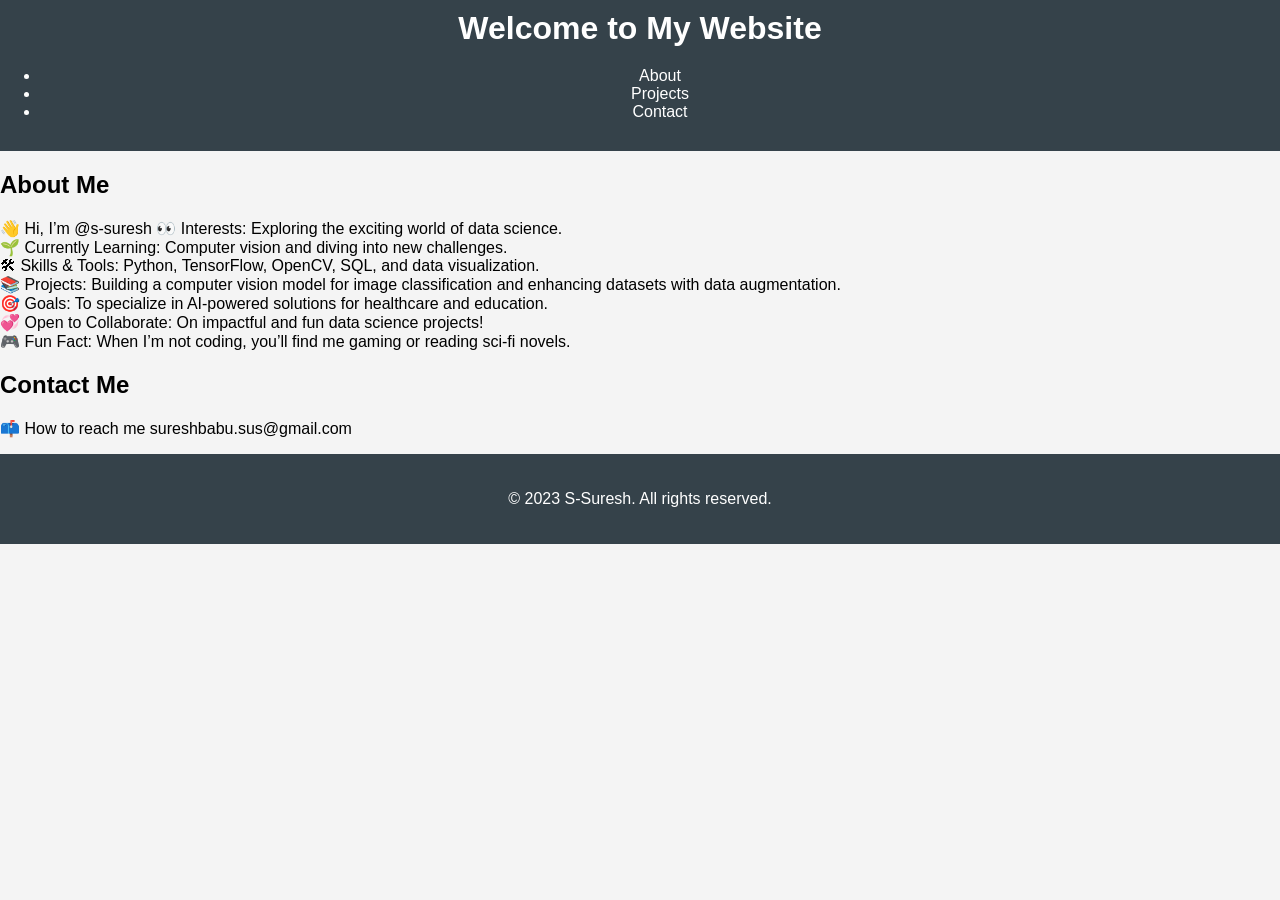
==== index.html @ d003587c "Update index.html" ====
<!DOCTYPE html>
<html lang="en">
<head>
    <meta charset="UTF-8">
    <meta name="viewport" content="width=device-width, initial-scale=1.0">
    <title>Welcome to S-Suresh's Website</title>
    <link rel="stylesheet" href="styles.css">
</head>
<body>
    <header>
        <h1>Welcome to My Website</h1>
        <nav>
            <ul>
                <li><a href="#about">About</a></li>
                <li><a href="projects.html">Projects</a></li>
                <li><a href="#contact">Contact</a></li>
            </ul>
        </nav>
    </header>
    <main>
        <section id="about">
            <h2>About Me</h2>
            <p>👋 Hi, I’m @s-suresh
👀 Interests: Exploring the exciting world of data science.<br>
🌱 Currently Learning: Computer vision and diving into new challenges.<br>
🛠 Skills & Tools: Python, TensorFlow, OpenCV, SQL, and data visualization.<br>
📚 Projects: Building a computer vision model for image classification and enhancing datasets with data augmentation.<br>
🎯 Goals: To specialize in AI-powered solutions for healthcare and education.<br>
💞️ Open to Collaborate: On impactful and fun data science projects!<br>
🎮 Fun Fact: When I’m not coding, you’ll find me gaming or reading sci-fi novels.<br>

</p>
     
       
        <section id="contact">
            <h2>Contact Me</h2>
            <p>📫 How to reach me sureshbabu.sus@gmail.com</p>
        </section>
    </main>
    <footer>
        <p>&copy; 2023 S-Suresh. All rights reserved.</p>
    </footer>
    <script src="scripts.js"></script>
</body>
</html>
---- styles.css ----
body {
    font-family: Arial, sans-serif;
    margin: 0;
    padding: 0;
    background-color: #f4f4f4;
}

header {
    background: #35424a;
    color: #ffffff;
    padding: 10px 0;
    text-align: center;
}

h1 {
    margin: 0;
}

nav {
    margin: 20px 0;
}

nav a {
    color: #ffffff;
    text-decoration: none;
    padding: 10px 15px;
}

nav a:hover {
    background: #e8491d;
}

.container {
    width: 80%;
    margin: auto;
    overflow: hidden;
}

footer {
    text-align: center;
    padding: 20px 0;
    background: #35424a;
    color: #ffffff;
    position: relative;
    bottom: 0;
    width: 100%;
}
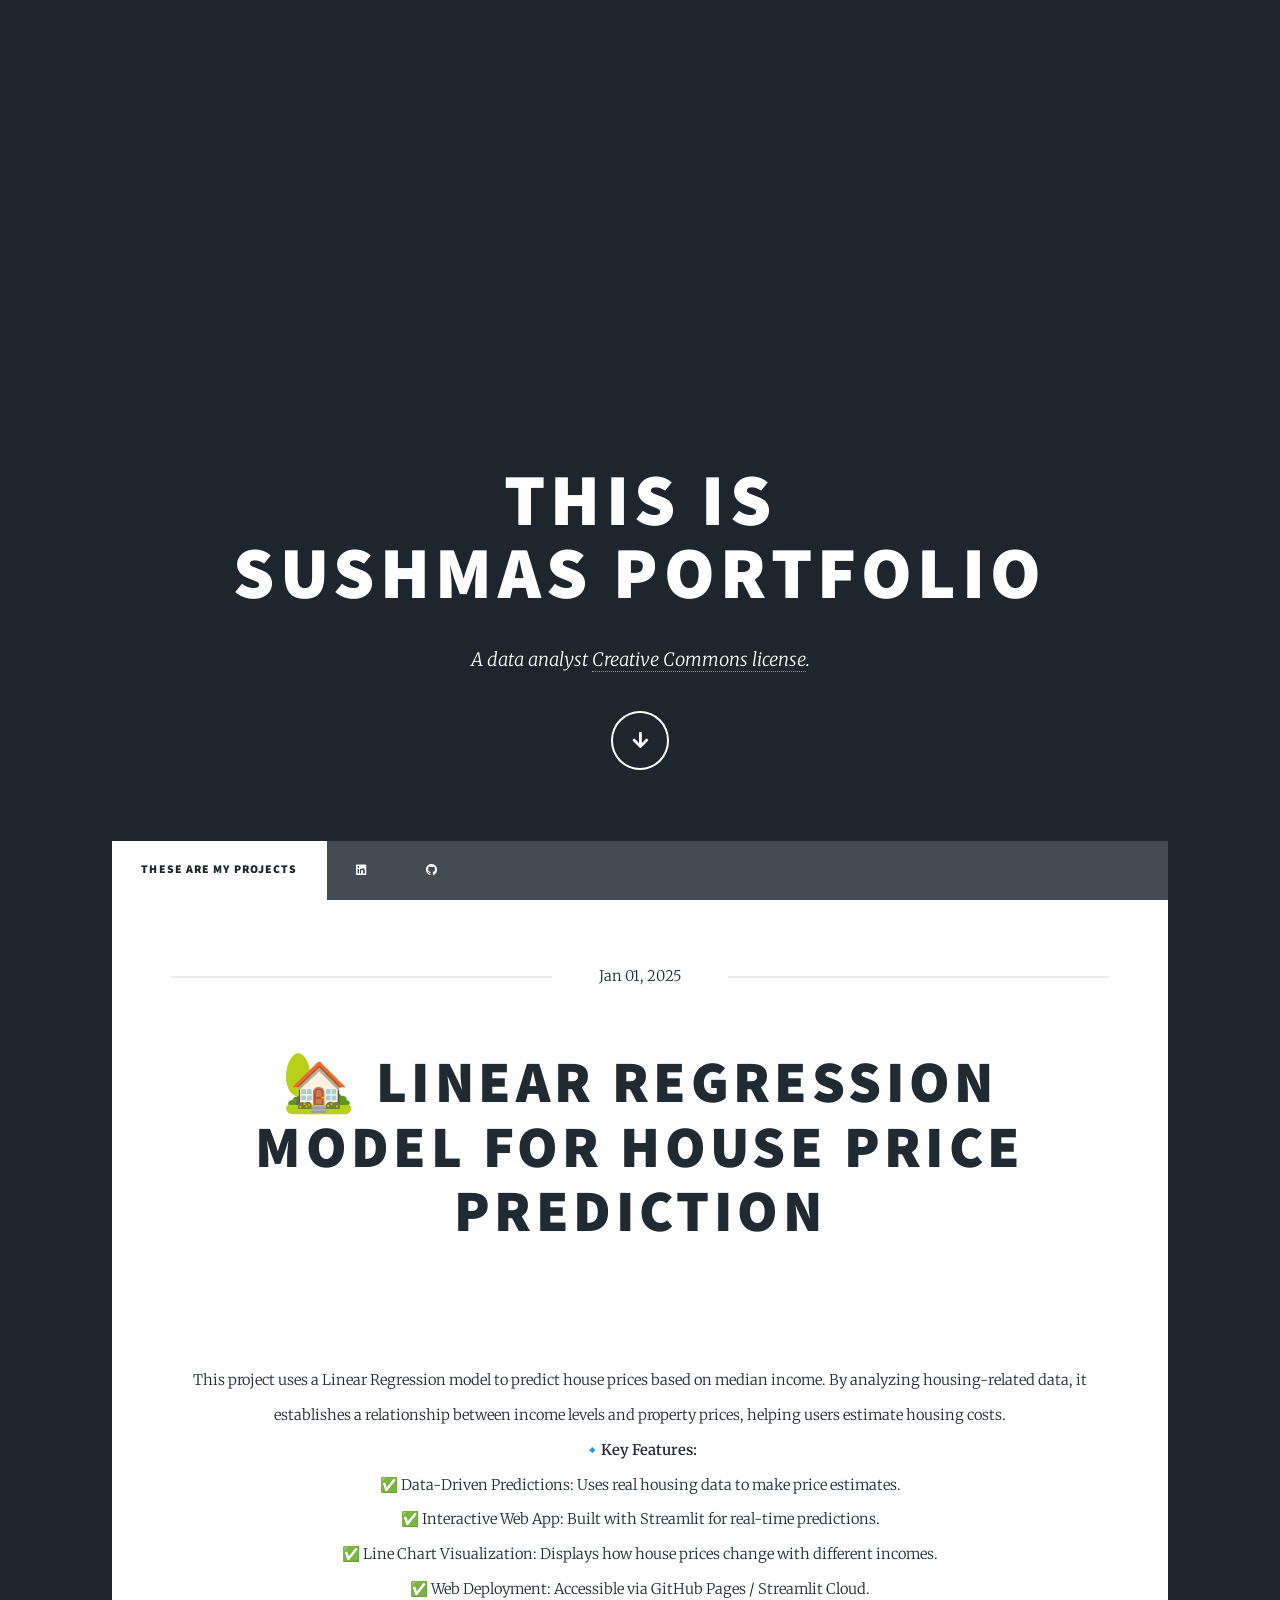
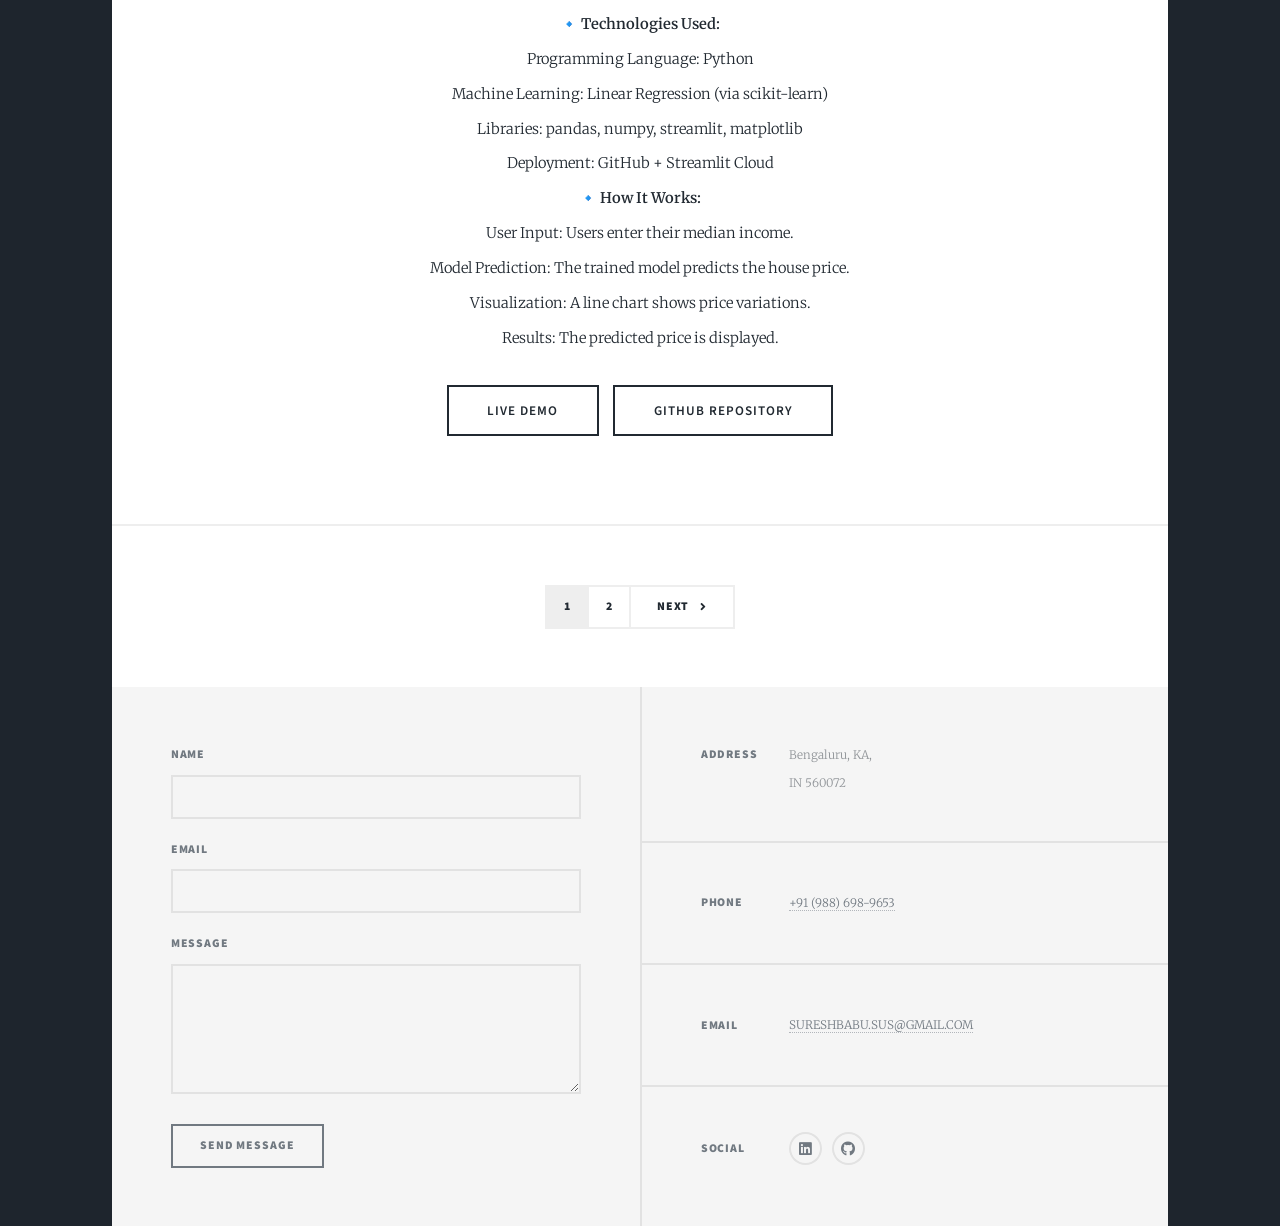
==== commit d1e94f93: "Initial commit" ====
--- a/index.html
+++ b/index.html
@@ -1,45 +1,157 @@
-<!DOCTYPE html>
-<html lang="en">
-<head>
-    <meta charset="UTF-8">
-    <meta name="viewport" content="width=device-width, initial-scale=1.0">
-    <title>Welcome to S-Suresh's Website</title>
-    <link rel="stylesheet" href="styles.css">
-</head>
-<body>
-    <header>
-        <h1>Welcome to My Website</h1>
-        <nav>
-            <ul>
-                <li><a href="#about">About</a></li>
-                <li><a href="projects.html">Projects</a></li>
-                <li><a href="#contact">Contact</a></li>
-            </ul>
-        </nav>
-    </header>
-    <main>
-        <section id="about">
-            <h2>About Me</h2>
-            <p>👋 Hi, I’m @s-suresh
-👀 Interests: Exploring the exciting world of data science.<br>
-🌱 Currently Learning: Computer vision and diving into new challenges.<br>
-🛠 Skills & Tools: Python, TensorFlow, OpenCV, SQL, and data visualization.<br>
-📚 Projects: Building a computer vision model for image classification and enhancing datasets with data augmentation.<br>
-🎯 Goals: To specialize in AI-powered solutions for healthcare and education.<br>
-💞️ Open to Collaborate: On impactful and fun data science projects!<br>
-🎮 Fun Fact: When I’m not coding, you’ll find me gaming or reading sci-fi novels.<br>
+<!DOCTYPE HTML>
 
-</p>
-     
-       
-        <section id="contact">
-            <h2>Contact Me</h2>
-            <p>📫 How to reach me sureshbabu.sus@gmail.com</p>
-        </section>
-    </main>
-    <footer>
-        <p>&copy; 2023 S-Suresh. All rights reserved.</p>
-    </footer>
-    <script src="scripts.js"></script>
-</body>
-</html>
+<html>
+	<head>
+		<title>...Sushma portfolio...</title>
+		<meta charset="utf-8" />
+		<meta name="viewport" content="width=device-width, initial-scale=1, user-scalable=no" />
+		<link rel="stylesheet" href="assets/css/main.css" />
+		<noscript><link rel="stylesheet" href="assets/css/noscript.css" /></noscript>
+	</head>
+	<body class="is-preload">
+
+		<!-- Wrapper -->
+			<div id="wrapper" class="fade-in">
+
+				<!-- Intro -->
+					<div id="intro">
+						<h1>This is<br />
+						Sushmas portfolio</h1>
+						<p>A data analyst <a href="https://creativecommons.org/licenses/by/4.0/">Creative Commons license</a>.</p>
+						<ul class="actions">
+							<li><a href="#header" class="button icon solid solo fa-arrow-down scrolly">Continue</a></li>
+						</ul>
+					</div>
+
+				<!-- Header -->
+					<header id="header">
+						<a href="index.html" class="logo">Massively</a>
+					</header>
+
+				<!-- Nav -->
+					<nav id="nav">
+						<ul class="links">
+							<li class="active"><a href="index.html">These are my projects</a></li>
+							<li><a href="https://www.linkedin.com/in/sushma-s-2a032b165/" class="icon brands alt fa-linkedin"><span class="label">LinkedIn</span></a></li>
+							<li><a href="https://github.com/s-suresh" class="icon brands alt fa-github"><span class="label">GitHub</span></a></li>
+								
+							
+						</ul>
+						<ul class="icons">
+							
+						</ul>
+					</nav>
+
+				<!-- Main -->
+					<div id="main">
+
+						<!-- Featured Post -->
+							<article class="post featured">
+								<header class="major">
+									<span class="date">Jan 01, 2025</span>
+									<h2><a href="#">🏡 Linear Regression Model for House Price Prediction<br />
+									</a></h2>
+								</header>
+								<a href="#" class="image main"><img src="images/pic01.jpg" alt="" /></a>
+								<P style="text-align: center;">This project uses a Linear Regression model to predict house prices based on median income. By analyzing housing-related data, it establishes a relationship between income levels and property prices, helping users estimate housing costs.<br />
+									<strong>🔹Key Features:</strong><br />
+									✅ Data-Driven Predictions: Uses real housing data to make price estimates.<br />
+									✅ Interactive Web App: Built with Streamlit for real-time predictions.<br />
+									✅ Line Chart Visualization: Displays how house prices change with different incomes.<br />
+									✅ Web Deployment: Accessible via GitHub Pages / Streamlit Cloud.<br />
+									<strong>🔹 Technologies Used:</strong><br />
+									Programming Language: Python<br />
+									Machine Learning: Linear Regression (via scikit-learn)<br />
+									Libraries: pandas, numpy, streamlit, matplotlib<br />
+									Deployment: GitHub + Streamlit Cloud<br />
+									<strong>🔹 How It Works:</strong><br />
+									User Input: Users enter their median income.<br />
+									Model Prediction: The trained model predicts the house price.<br />
+									Visualization: A line chart shows price variations.<br />
+									Results: The predicted price is displayed.</p>
+								<ul class="actions special">
+									<li><a href="https://s-suresh-linear-regression-app-7roxp8.streamlit.app/" class="button large"><strong>Live Demo</strong></a></li>
+									 <li><a href="https://github.com/s-suresh/Linear_regression" class="button large"><strong>GitHub Repository</strong></a></li>
+							</ul>
+							</article>
+
+						<!-- Posts -->
+							<link rel="stylesheet" href="assets/css/main.css" />
+							<noscript><link rel="stylesheet" href="assets/css/noscript.css" /></noscript>
+
+						<!-- Footer -->
+							<footer>
+								<div class="pagination">
+									<!--<a href="#" class="previous">Prev</a>-->
+									<a href="#" class="page active">1</a>
+									<a href="#" class="page">2</a>
+									
+									<a href="#" class="next">Next</a>
+								</div>
+							</footer>
+
+					</div>
+
+				<!-- Footer -->
+					<footer id="footer">
+						<section>
+							<form method="post" action="#">
+								<div class="fields">
+									<div class="field">
+										<label for="name">Name</label>
+										<input type="text" name="name" id="name" />
+									</div>
+									<div class="field">
+										<label for="email">Email</label>
+										<input type="email" name="email" id="email" />
+									</div>
+									<div class="field">
+										<label for="message">Message</label>
+										<textarea name="message" id="message" rows="3"></textarea>
+									</div>
+								</div>
+								<ul class="actions">
+									<li><input type="submit" value="Send Message" /></li>
+								</ul>
+							</form>
+						</section>
+						<section class="split contact">
+							<section class="alt">
+								<h3>Address</h3>
+								<p>Bengaluru, KA,<br />
+									IN 560072</p>
+							</section>
+							<section>
+								<h3>Phone</h3>
+								<p><a href="tel:+919886989653">+91 (988) 698-9653</a></p>
+							</section>
+							<section>
+								<h3>Email</h3>
+								<p><a href="mailto:SURESHBABU.SUS@GMAIL.COM">SURESHBABU.SUS@GMAIL.COM</a></p>
+							</section>
+							<section>
+								<h3>Social</h3>
+								<ul class="icons alt">
+									
+									<li><a href="https://www.linkedin.com/in/sushma-s-2a032b165/" class="icon brands alt fa-linkedin"><span class="label">LinkedIn</span></a></li>
+									<li><a href="https://github.com/s-suresh" class="icon brands alt fa-github"><span class="label">GitHub</span></a></li>
+								</ul>
+							</section>
+						</section>
+					</footer>
+
+				
+					
+			</div>
+
+		<!-- Scripts -->
+			<script src="assets/js/jquery.min.js" defer></script>
+			<script src="assets/js/jquery.scrollex.min.js"></script>
+			<script src="assets/js/jquery.scrolly.min.js"></script>
+			<script src="assets/js/browser.min.js"></script>
+			<script src="assets/js/breakpoints.min.js"></script>
+			<script src="assets/js/util.js"></script>
+			<script src="assets/js/main.js" defer></script>
+
+	</body>
+</html>
--- a/assets/css/main.css
+++ b/assets/css/main.css
@@ -0,0 +1,4689 @@
+@import url(fontawesome-all.min.css);
+@import url("https://fonts.googleapis.com/css?family=Merriweather:300,700,300italic,700italic|Source+Sans+Pro:900");
+
+/*
+	Massively by HTML5 UP
+	html5up.net | @ajlkn
+	Free for personal and commercial use under the CCA 3.0 license (html5up.net/license)
+*/
+
+html, body, div, span, applet, object,
+iframe, h1, h2, h3, h4, h5, h6, p, blockquote,
+pre, a, abbr, acronym, address, big, cite,
+code, del, dfn, em, img, ins, kbd, q, s, samp,
+small, strike, strong, sub, sup, tt, var, b,
+u, i, center, dl, dt, dd, ol, ul, li, fieldset,
+form, label, legend, table, caption, tbody,
+tfoot, thead, tr, th, td, article, aside,
+canvas, details, embed, figure, figcaption,
+footer, header, hgroup, menu, nav, output, ruby,
+section, summary, time, mark, audio, video {
+	margin: 0;
+	padding: 0;
+	border: 0;
+	font-size: 100%;
+	font: inherit;
+	vertical-align: baseline;}
+
+article, aside, details, figcaption, figure,
+footer, header, hgroup, menu, nav, section {
+	display: block;}
+
+body {
+	line-height: 1;
+}
+
+ol, ul {
+	list-style: none;
+}
+
+blockquote, q {
+	quotes: none;
+}
+
+	blockquote:before, blockquote:after, q:before, q:after {
+		content: '';
+		content: none;
+	}
+
+table {
+	border-collapse: collapse;
+	border-spacing: 0;
+}
+
+body {
+	-webkit-text-size-adjust: none;
+}
+
+mark {
+	background-color: transparent;
+	color: inherit;
+}
+
+input::-moz-focus-inner {
+	border: 0;
+	padding: 0;
+}
+
+input, select, textarea {
+	-moz-appearance: none;
+	-webkit-appearance: none;
+	-ms-appearance: none;
+	appearance: none;
+}
+
+/* Basic */
+
+	@-ms-viewport {
+		width: device-width;
+	}
+
+	body {
+		-ms-overflow-style: scrollbar;
+	}
+
+	@media screen and (max-width: 480px) {
+
+		html, body {
+			min-width: 320px;
+		}
+
+	}
+
+	html {
+		box-sizing: border-box;
+	}
+
+	*, *:before, *:after {
+		box-sizing: inherit;
+	}
+
+	body {
+		background-color: #1e252d;
+	}
+
+		body.is-preload *, body.is-preload *:before, body.is-preload *:after {
+			-moz-animation: none !important;
+			-webkit-animation: none !important;
+			-ms-animation: none !important;
+			animation: none !important;
+			-moz-transition: none !important;
+			-webkit-transition: none !important;
+			-ms-transition: none !important;
+			transition: none !important;
+		}
+
+/* Type */
+
+	html {
+		font-size: 16pt;
+	}
+
+		@media screen and (max-width: 1680px) {
+
+			html {
+				font-size: 12pt;
+			}
+
+		}
+
+		@media screen and (max-width: 1280px) {
+
+			html {
+				font-size: 11pt;
+			}
+
+		}
+
+		@media screen and (max-width: 360px) {
+
+			html {
+				font-size: 10pt;
+			}
+
+		}
+
+	body {
+		color: #212931;
+	}
+
+	body, input, select, textarea {
+		font-family: "Merriweather", Georgia, serif;
+		font-weight: 300;
+		font-size: 1rem;
+		line-height: 2.375;
+	}
+
+	a {
+		-moz-transition: color 0.2s ease-in-out, background-color 0.2s ease-in-out, border-color 0.2s ease-in-out, box-shadow 0.2s ease-in-out;
+		-webkit-transition: color 0.2s ease-in-out, background-color 0.2s ease-in-out, border-color 0.2s ease-in-out, box-shadow 0.2s ease-in-out;
+		-ms-transition: color 0.2s ease-in-out, background-color 0.2s ease-in-out, border-color 0.2s ease-in-out, box-shadow 0.2s ease-in-out;
+		transition: color 0.2s ease-in-out, background-color 0.2s ease-in-out, border-color 0.2s ease-in-out, box-shadow 0.2s ease-in-out;
+		border-bottom: dotted 1px;
+		text-decoration: none;
+	}
+
+		a:hover {
+			border-bottom-color: transparent;
+		}
+
+	strong, b {
+		font-weight: 600;
+	}
+
+	em, i {
+		font-style: italic;
+	}
+
+	p {
+		text-align: justify;
+		margin: 0 0 2rem 0;
+	}
+
+	h1, h2, h3, h4, h5, h6 {
+		font-family: "Source Sans Pro", Helvetica, sans-serif;
+		font-weight: 900;
+		line-height: 1.5;
+		letter-spacing: 0.075em;
+		text-transform: uppercase;
+		margin: 0 0 1rem 0;
+	}
+
+		h1 a, h2 a, h3 a, h4 a, h5 a, h6 a {
+			border-bottom: 0;
+			color: inherit;
+			text-decoration: none;
+		}
+
+	h1 {
+		font-size: 4rem;
+		line-height: 1.1;
+		margin: 0 0 2rem 0;
+	}
+
+	h2 {
+		font-size: 1.75rem;
+		line-height: 1.3;
+		margin: 0 0 1.5rem 0;
+	}
+
+	h3 {
+		font-size: 1.25rem;
+		margin: 0 0 1.5rem 0;
+	}
+
+	h4 {
+		font-size: 1rem;
+	}
+
+	h5 {
+		font-size: 0.9rem;
+	}
+
+	h6 {
+		font-size: 0.8rem;
+	}
+
+	sub {
+		font-size: 0.8rem;
+		position: relative;
+		top: 0.5rem;
+	}
+
+	sup {
+		font-size: 0.8rem;
+		position: relative;
+		top: -0.5rem;
+	}
+
+	blockquote {
+		border-left: solid 4px;
+		font-style: italic;
+		margin: 0 0 2rem 0;
+		padding: 0.5rem 0 0.5rem 2rem;
+	}
+
+	code {
+		border: solid 2px;
+		font-family: "Courier New", monospace;
+		font-size: 0.9rem;
+		margin: 0 0.25rem;
+		padding: 0.25rem 0.65rem;
+	}
+
+	pre {
+		-webkit-overflow-scrolling: touch;
+		font-family: "Courier New", monospace;
+		font-size: 0.9rem;
+		margin: 0 0 2rem 0;
+	}
+
+		pre code {
+			display: block;
+			line-height: 1.75;
+			padding: 1rem 1.5rem;
+			overflow-x: auto;
+		}
+
+	hr {
+		border: 0;
+		border-bottom: solid 2px;
+		margin: 3rem 0;
+	}
+
+		hr.major {
+			margin: 5rem 0;
+		}
+
+	.align-left {
+		text-align: left;
+	}
+
+	.align-center {
+		text-align: center;
+	}
+
+	.align-right {
+		text-align: right;
+	}
+
+	input, select, textarea {
+		color: #212931;
+	}
+
+	a {
+		color: #212931;
+		border-bottom-color: rgba(33, 41, 49, 0.5);
+	}
+
+		a:hover {
+			border-bottom-color: transparent;
+			color: #18bfef !important;
+		}
+
+	strong, b {
+		color: #212931;
+	}
+
+	h1, h2, h3, h4, h5, h6 {
+		color: #212931;
+	}
+
+	blockquote {
+		border-left-color: #eeeeee;
+	}
+
+	code {
+		background: rgba(220, 220, 220, 0.25);
+		border-color: #eeeeee;
+	}
+
+	hr {
+		border-bottom-color: #eeeeee;
+	}
+
+/* Row */
+
+	.row {
+		display: flex;
+		flex-wrap: wrap;
+		box-sizing: border-box;
+		align-items: stretch;
+	}
+
+		.row > * {
+			box-sizing: border-box;
+		}
+
+		.row.gtr-uniform > * > :last-child {
+			margin-bottom: 0;
+		}
+
+		.row.aln-left {
+			justify-content: flex-start;
+		}
+
+		.row.aln-center {
+			justify-content: center;
+		}
+
+		.row.aln-right {
+			justify-content: flex-end;
+		}
+
+		.row.aln-top {
+			align-items: flex-start;
+		}
+
+		.row.aln-middle {
+			align-items: center;
+		}
+
+		.row.aln-bottom {
+			align-items: flex-end;
+		}
+
+		.row > .imp {
+			order: -1;
+		}
+
+		.row > .col-1 {
+			width: 8.33333%;
+		}
+
+		.row > .off-1 {
+			margin-left: 8.33333%;
+		}
+
+		.row > .col-2 {
+			width: 16.66667%;
+		}
+
+		.row > .off-2 {
+			margin-left: 16.66667%;
+		}
+
+		.row > .col-3 {
+			width: 25%;
+		}
+
+		.row > .off-3 {
+			margin-left: 25%;
+		}
+
+		.row > .col-4 {
+			width: 33.33333%;
+		}
+
+		.row > .off-4 {
+			margin-left: 33.33333%;
+		}
+
+		.row > .col-5 {
+			width: 41.66667%;
+		}
+
+		.row > .off-5 {
+			margin-left: 41.66667%;
+		}
+
+		.row > .col-6 {
+			width: 50%;
+		}
+
+		.row > .off-6 {
+			margin-left: 50%;
+		}
+
+		.row > .col-7 {
+			width: 58.33333%;
+		}
+
+		.row > .off-7 {
+			margin-left: 58.33333%;
+		}
+
+		.row > .col-8 {
+			width: 66.66667%;
+		}
+
+		.row > .off-8 {
+			margin-left: 66.66667%;
+		}
+
+		.row > .col-9 {
+			width: 75%;
+		}
+
+		.row > .off-9 {
+			margin-left: 75%;
+		}
+
+		.row > .col-10 {
+			width: 83.33333%;
+		}
+
+		.row > .off-10 {
+			margin-left: 83.33333%;
+		}
+
+		.row > .col-11 {
+			width: 91.66667%;
+		}
+
+		.row > .off-11 {
+			margin-left: 91.66667%;
+		}
+
+		.row > .col-12 {
+			width: 100%;
+		}
+
+		.row > .off-12 {
+			margin-left: 100%;
+		}
+
+		.row.gtr-0 {
+			margin-top: 0;
+			margin-left: 0rem;
+		}
+
+			.row.gtr-0 > * {
+				padding: 0 0 0 0rem;
+			}
+
+			.row.gtr-0.gtr-uniform {
+				margin-top: 0rem;
+			}
+
+				.row.gtr-0.gtr-uniform > * {
+					padding-top: 0rem;
+				}
+
+		.row.gtr-25 {
+			margin-top: 0;
+			margin-left: -0.375rem;
+		}
+
+			.row.gtr-25 > * {
+				padding: 0 0 0 0.375rem;
+			}
+
+			.row.gtr-25.gtr-uniform {
+				margin-top: -0.375rem;
+			}
+
+				.row.gtr-25.gtr-uniform > * {
+					padding-top: 0.375rem;
+				}
+
+		.row.gtr-50 {
+			margin-top: 0;
+			margin-left: -0.75rem;
+		}
+
+			.row.gtr-50 > * {
+				padding: 0 0 0 0.75rem;
+			}
+
+			.row.gtr-50.gtr-uniform {
+				margin-top: -0.75rem;
+			}
+
+				.row.gtr-50.gtr-uniform > * {
+					padding-top: 0.75rem;
+				}
+
+		.row {
+			margin-top: 0;
+			margin-left: -1.5rem;
+		}
+
+			.row > * {
+				padding: 0 0 0 1.5rem;
+			}
+
+			.row.gtr-uniform {
+				margin-top: -1.5rem;
+			}
+
+				.row.gtr-uniform > * {
+					padding-top: 1.5rem;
+				}
+
+		.row.gtr-150 {
+			margin-top: 0;
+			margin-left: -2.25rem;
+		}
+
+			.row.gtr-150 > * {
+				padding: 0 0 0 2.25rem;
+			}
+
+			.row.gtr-150.gtr-uniform {
+				margin-top: -2.25rem;
+			}
+
+				.row.gtr-150.gtr-uniform > * {
+					padding-top: 2.25rem;
+				}
+
+		.row.gtr-200 {
+			margin-top: 0;
+			margin-left: -3rem;
+		}
+
+			.row.gtr-200 > * {
+				padding: 0 0 0 3rem;
+			}
+
+			.row.gtr-200.gtr-uniform {
+				margin-top: -3rem;
+			}
+
+				.row.gtr-200.gtr-uniform > * {
+					padding-top: 3rem;
+				}
+
+		@media screen and (max-width: 1680px) {
+
+			.row {
+				display: flex;
+				flex-wrap: wrap;
+				box-sizing: border-box;
+				align-items: stretch;
+			}
+
+				.row > * {
+					box-sizing: border-box;
+				}
+
+				.row.gtr-uniform > * > :last-child {
+					margin-bottom: 0;
+				}
+
+				.row.aln-left {
+					justify-content: flex-start;
+				}
+
+				.row.aln-center {
+					justify-content: center;
+				}
+
+				.row.aln-right {
+					justify-content: flex-end;
+				}
+
+				.row.aln-top {
+					align-items: flex-start;
+				}
+
+				.row.aln-middle {
+					align-items: center;
+				}
+
+				.row.aln-bottom {
+					align-items: flex-end;
+				}
+
+				.row > .imp-xlarge {
+					order: -1;
+				}
+
+				.row > .col-1-xlarge {
+					width: 8.33333%;
+				}
+
+				.row > .off-1-xlarge {
+					margin-left: 8.33333%;
+				}
+
+				.row > .col-2-xlarge {
+					width: 16.66667%;
+				}
+
+				.row > .off-2-xlarge {
+					margin-left: 16.66667%;
+				}
+
+				.row > .col-3-xlarge {
+					width: 25%;
+				}
+
+				.row > .off-3-xlarge {
+					margin-left: 25%;
+				}
+
+				.row > .col-4-xlarge {
+					width: 33.33333%;
+				}
+
+				.row > .off-4-xlarge {
+					margin-left: 33.33333%;
+				}
+
+				.row > .col-5-xlarge {
+					width: 41.66667%;
+				}
+
+				.row > .off-5-xlarge {
+					margin-left: 41.66667%;
+				}
+
+				.row > .col-6-xlarge {
+					width: 50%;
+				}
+
+				.row > .off-6-xlarge {
+					margin-left: 50%;
+				}
+
+				.row > .col-7-xlarge {
+					width: 58.33333%;
+				}
+
+				.row > .off-7-xlarge {
+					margin-left: 58.33333%;
+				}
+
+				.row > .col-8-xlarge {
+					width: 66.66667%;
+				}
+
+				.row > .off-8-xlarge {
+					margin-left: 66.66667%;
+				}
+
+				.row > .col-9-xlarge {
+					width: 75%;
+				}
+
+				.row > .off-9-xlarge {
+					margin-left: 75%;
+				}
+
+				.row > .col-10-xlarge {
+					width: 83.33333%;
+				}
+
+				.row > .off-10-xlarge {
+					margin-left: 83.33333%;
+				}
+
+				.row > .col-11-xlarge {
+					width: 91.66667%;
+				}
+
+				.row > .off-11-xlarge {
+					margin-left: 91.66667%;
+				}
+
+				.row > .col-12-xlarge {
+					width: 100%;
+				}
+
+				.row > .off-12-xlarge {
+					margin-left: 100%;
+				}
+
+				.row.gtr-0 {
+					margin-top: 0;
+					margin-left: 0rem;
+				}
+
+					.row.gtr-0 > * {
+						padding: 0 0 0 0rem;
+					}
+
+					.row.gtr-0.gtr-uniform {
+						margin-top: 0rem;
+					}
+
+						.row.gtr-0.gtr-uniform > * {
+							padding-top: 0rem;
+						}
+
+				.row.gtr-25 {
+					margin-top: 0;
+					margin-left: -0.375rem;
+				}
+
+					.row.gtr-25 > * {
+						padding: 0 0 0 0.375rem;
+					}
+
+					.row.gtr-25.gtr-uniform {
+						margin-top: -0.375rem;
+					}
+
+						.row.gtr-25.gtr-uniform > * {
+							padding-top: 0.375rem;
+						}
+
+				.row.gtr-50 {
+					margin-top: 0;
+					margin-left: -0.75rem;
+				}
+
+					.row.gtr-50 > * {
+						padding: 0 0 0 0.75rem;
+					}
+
+					.row.gtr-50.gtr-uniform {
+						margin-top: -0.75rem;
+					}
+
+						.row.gtr-50.gtr-uniform > * {
+							padding-top: 0.75rem;
+						}
+
+				.row {
+					margin-top: 0;
+					margin-left: -1.5rem;
+				}
+
+					.row > * {
+						padding: 0 0 0 1.5rem;
+					}
+
+					.row.gtr-uniform {
+						margin-top: -1.5rem;
+					}
+
+						.row.gtr-uniform > * {
+							padding-top: 1.5rem;
+						}
+
+				.row.gtr-150 {
+					margin-top: 0;
+					margin-left: -2.25rem;
+				}
+
+					.row.gtr-150 > * {
+						padding: 0 0 0 2.25rem;
+					}
+
+					.row.gtr-150.gtr-uniform {
+						margin-top: -2.25rem;
+					}
+
+						.row.gtr-150.gtr-uniform > * {
+							padding-top: 2.25rem;
+						}
+
+				.row.gtr-200 {
+					margin-top: 0;
+					margin-left: -3rem;
+				}
+
+					.row.gtr-200 > * {
+						padding: 0 0 0 3rem;
+					}
+
+					.row.gtr-200.gtr-uniform {
+						margin-top: -3rem;
+					}
+
+						.row.gtr-200.gtr-uniform > * {
+							padding-top: 3rem;
+						}
+
+		}
+
+		@media screen and (max-width: 1280px) {
+
+			.row {
+				display: flex;
+				flex-wrap: wrap;
+				box-sizing: border-box;
+				align-items: stretch;
+			}
+
+				.row > * {
+					box-sizing: border-box;
+				}
+
+				.row.gtr-uniform > * > :last-child {
+					margin-bottom: 0;
+				}
+
+				.row.aln-left {
+					justify-content: flex-start;
+				}
+
+				.row.aln-center {
+					justify-content: center;
+				}
+
+				.row.aln-right {
+					justify-content: flex-end;
+				}
+
+				.row.aln-top {
+					align-items: flex-start;
+				}
+
+				.row.aln-middle {
+					align-items: center;
+				}
+
+				.row.aln-bottom {
+					align-items: flex-end;
+				}
+
+				.row > .imp-large {
+					order: -1;
+				}
+
+				.row > .col-1-large {
+					width: 8.33333%;
+				}
+
+				.row > .off-1-large {
+					margin-left: 8.33333%;
+				}
+
+				.row > .col-2-large {
+					width: 16.66667%;
+				}
+
+				.row > .off-2-large {
+					margin-left: 16.66667%;
+				}
+
+				.row > .col-3-large {
+					width: 25%;
+				}
+
+				.row > .off-3-large {
+					margin-left: 25%;
+				}
+
+				.row > .col-4-large {
+					width: 33.33333%;
+				}
+
+				.row > .off-4-large {
+					margin-left: 33.33333%;
+				}
+
+				.row > .col-5-large {
+					width: 41.66667%;
+				}
+
+				.row > .off-5-large {
+					margin-left: 41.66667%;
+				}
+
+				.row > .col-6-large {
+					width: 50%;
+				}
+
+				.row > .off-6-large {
+					margin-left: 50%;
+				}
+
+				.row > .col-7-large {
+					width: 58.33333%;
+				}
+
+				.row > .off-7-large {
+					margin-left: 58.33333%;
+				}
+
+				.row > .col-8-large {
+					width: 66.66667%;
+				}
+
+				.row > .off-8-large {
+					margin-left: 66.66667%;
+				}
+
+				.row > .col-9-large {
+					width: 75%;
+				}
+
+				.row > .off-9-large {
+					margin-left: 75%;
+				}
+
+				.row > .col-10-large {
+					width: 83.33333%;
+				}
+
+				.row > .off-10-large {
+					margin-left: 83.33333%;
+				}
+
+				.row > .col-11-large {
+					width: 91.66667%;
+				}
+
+				.row > .off-11-large {
+					margin-left: 91.66667%;
+				}
+
+				.row > .col-12-large {
+					width: 100%;
+				}
+
+				.row > .off-12-large {
+					margin-left: 100%;
+				}
+
+				.row.gtr-0 {
+					margin-top: 0;
+					margin-left: 0rem;
+				}
+
+					.row.gtr-0 > * {
+						padding: 0 0 0 0rem;
+					}
+
+					.row.gtr-0.gtr-uniform {
+						margin-top: 0rem;
+					}
+
+						.row.gtr-0.gtr-uniform > * {
+							padding-top: 0rem;
+						}
+
+				.row.gtr-25 {
+					margin-top: 0;
+					margin-left: -0.375rem;
+				}
+
+					.row.gtr-25 > * {
+						padding: 0 0 0 0.375rem;
+					}
+
+					.row.gtr-25.gtr-uniform {
+						margin-top: -0.375rem;
+					}
+
+						.row.gtr-25.gtr-uniform > * {
+							padding-top: 0.375rem;
+						}
+
+				.row.gtr-50 {
+					margin-top: 0;
+					margin-left: -0.75rem;
+				}
+
+					.row.gtr-50 > * {
+						padding: 0 0 0 0.75rem;
+					}
+
+					.row.gtr-50.gtr-uniform {
+						margin-top: -0.75rem;
+					}
+
+						.row.gtr-50.gtr-uniform > * {
+							padding-top: 0.75rem;
+						}
+
+				.row {
+					margin-top: 0;
+					margin-left: -1.5rem;
+				}
+
+					.row > * {
+						padding: 0 0 0 1.5rem;
+					}
+
+					.row.gtr-uniform {
+						margin-top: -1.5rem;
+					}
+
+						.row.gtr-uniform > * {
+							padding-top: 1.5rem;
+						}
+
+				.row.gtr-150 {
+					margin-top: 0;
+					margin-left: -2.25rem;
+				}
+
+					.row.gtr-150 > * {
+						padding: 0 0 0 2.25rem;
+					}
+
+					.row.gtr-150.gtr-uniform {
+						margin-top: -2.25rem;
+					}
+
+						.row.gtr-150.gtr-uniform > * {
+							padding-top: 2.25rem;
+						}
+
+				.row.gtr-200 {
+					margin-top: 0;
+					margin-left: -3rem;
+				}
+
+					.row.gtr-200 > * {
+						padding: 0 0 0 3rem;
+					}
+
+					.row.gtr-200.gtr-uniform {
+						margin-top: -3rem;
+					}
+
+						.row.gtr-200.gtr-uniform > * {
+							padding-top: 3rem;
+						}
+
+		}
+
+		@media screen and (max-width: 980px) {
+
+			.row {
+				display: flex;
+				flex-wrap: wrap;
+				box-sizing: border-box;
+				align-items: stretch;
+			}
+
+				.row > * {
+					box-sizing: border-box;
+				}
+
+				.row.gtr-uniform > * > :last-child {
+					margin-bottom: 0;
+				}
+
+				.row.aln-left {
+					justify-content: flex-start;
+				}
+
+				.row.aln-center {
+					justify-content: center;
+				}
+
+				.row.aln-right {
+					justify-content: flex-end;
+				}
+
+				.row.aln-top {
+					align-items: flex-start;
+				}
+
+				.row.aln-middle {
+					align-items: center;
+				}
+
+				.row.aln-bottom {
+					align-items: flex-end;
+				}
+
+				.row > .imp-medium {
+					order: -1;
+				}
+
+				.row > .col-1-medium {
+					width: 8.33333%;
+				}
+
+				.row > .off-1-medium {
+					margin-left: 8.33333%;
+				}
+
+				.row > .col-2-medium {
+					width: 16.66667%;
+				}
+
+				.row > .off-2-medium {
+					margin-left: 16.66667%;
+				}
+
+				.row > .col-3-medium {
+					width: 25%;
+				}
+
+				.row > .off-3-medium {
+					margin-left: 25%;
+				}
+
+				.row > .col-4-medium {
+					width: 33.33333%;
+				}
+
+				.row > .off-4-medium {
+					margin-left: 33.33333%;
+				}
+
+				.row > .col-5-medium {
+					width: 41.66667%;
+				}
+
+				.row > .off-5-medium {
+					margin-left: 41.66667%;
+				}
+
+				.row > .col-6-medium {
+					width: 50%;
+				}
+
+				.row > .off-6-medium {
+					margin-left: 50%;
+				}
+
+				.row > .col-7-medium {
+					width: 58.33333%;
+				}
+
+				.row > .off-7-medium {
+					margin-left: 58.33333%;
+				}
+
+				.row > .col-8-medium {
+					width: 66.66667%;
+				}
+
+				.row > .off-8-medium {
+					margin-left: 66.66667%;
+				}
+
+				.row > .col-9-medium {
+					width: 75%;
+				}
+
+				.row > .off-9-medium {
+					margin-left: 75%;
+				}
+
+				.row > .col-10-medium {
+					width: 83.33333%;
+				}
+
+				.row > .off-10-medium {
+					margin-left: 83.33333%;
+				}
+
+				.row > .col-11-medium {
+					width: 91.66667%;
+				}
+
+				.row > .off-11-medium {
+					margin-left: 91.66667%;
+				}
+
+				.row > .col-12-medium {
+					width: 100%;
+				}
+
+				.row > .off-12-medium {
+					margin-left: 100%;
+				}
+
+				.row.gtr-0 {
+					margin-top: 0;
+					margin-left: 0rem;
+				}
+
+					.row.gtr-0 > * {
+						padding: 0 0 0 0rem;
+					}
+
+					.row.gtr-0.gtr-uniform {
+						margin-top: 0rem;
+					}
+
+						.row.gtr-0.gtr-uniform > * {
+							padding-top: 0rem;
+						}
+
+				.row.gtr-25 {
+					margin-top: 0;
+					margin-left: -0.375rem;
+				}
+
+					.row.gtr-25 > * {
+						padding: 0 0 0 0.375rem;
+					}
+
+					.row.gtr-25.gtr-uniform {
+						margin-top: -0.375rem;
+					}
+
+						.row.gtr-25.gtr-uniform > * {
+							padding-top: 0.375rem;
+						}
+
+				.row.gtr-50 {
+					margin-top: 0;
+					margin-left: -0.75rem;
+				}
+
+					.row.gtr-50 > * {
+						padding: 0 0 0 0.75rem;
+					}
+
+					.row.gtr-50.gtr-uniform {
+						margin-top: -0.75rem;
+					}
+
+						.row.gtr-50.gtr-uniform > * {
+							padding-top: 0.75rem;
+						}
+
+				.row {
+					margin-top: 0;
+					margin-left: -1.5rem;
+				}
+
+					.row > * {
+						padding: 0 0 0 1.5rem;
+					}
+
+					.row.gtr-uniform {
+						margin-top: -1.5rem;
+					}
+
+						.row.gtr-uniform > * {
+							padding-top: 1.5rem;
+						}
+
+				.row.gtr-150 {
+					margin-top: 0;
+					margin-left: -2.25rem;
+				}
+
+					.row.gtr-150 > * {
+						padding: 0 0 0 2.25rem;
+					}
+
+					.row.gtr-150.gtr-uniform {
+						margin-top: -2.25rem;
+					}
+
+						.row.gtr-150.gtr-uniform > * {
+							padding-top: 2.25rem;
+						}
+
+				.row.gtr-200 {
+					margin-top: 0;
+					margin-left: -3rem;
+				}
+
+					.row.gtr-200 > * {
+						padding: 0 0 0 3rem;
+					}
+
+					.row.gtr-200.gtr-uniform {
+						margin-top: -3rem;
+					}
+
+						.row.gtr-200.gtr-uniform > * {
+							padding-top: 3rem;
+						}
+
+		}
+
+		@media screen and (max-width: 736px) {
+
+			.row {
+				display: flex;
+				flex-wrap: wrap;
+				box-sizing: border-box;
+				align-items: stretch;
+			}
+
+				.row > * {
+					box-sizing: border-box;
+				}
+
+				.row.gtr-uniform > * > :last-child {
+					margin-bottom: 0;
+				}
+
+				.row.aln-left {
+					justify-content: flex-start;
+				}
+
+				.row.aln-center {
+					justify-content: center;
+				}
+
+				.row.aln-right {
+					justify-content: flex-end;
+				}
+
+				.row.aln-top {
+					align-items: flex-start;
+				}
+
+				.row.aln-middle {
+					align-items: center;
+				}
+
+				.row.aln-bottom {
+					align-items: flex-end;
+				}
+
+				.row > .imp-small {
+					order: -1;
+				}
+
+				.row > .col-1-small {
+					width: 8.33333%;
+				}
+
+				.row > .off-1-small {
+					margin-left: 8.33333%;
+				}
+
+				.row > .col-2-small {
+					width: 16.66667%;
+				}
+
+				.row > .off-2-small {
+					margin-left: 16.66667%;
+				}
+
+				.row > .col-3-small {
+					width: 25%;
+				}
+
+				.row > .off-3-small {
+					margin-left: 25%;
+				}
+
+				.row > .col-4-small {
+					width: 33.33333%;
+				}
+
+				.row > .off-4-small {
+					margin-left: 33.33333%;
+				}
+
+				.row > .col-5-small {
+					width: 41.66667%;
+				}
+
+				.row > .off-5-small {
+					margin-left: 41.66667%;
+				}
+
+				.row > .col-6-small {
+					width: 50%;
+				}
+
+				.row > .off-6-small {
+					margin-left: 50%;
+				}
+
+				.row > .col-7-small {
+					width: 58.33333%;
+				}
+
+				.row > .off-7-small {
+					margin-left: 58.33333%;
+				}
+
+				.row > .col-8-small {
+					width: 66.66667%;
+				}
+
+				.row > .off-8-small {
+					margin-left: 66.66667%;
+				}
+
+				.row > .col-9-small {
+					width: 75%;
+				}
+
+				.row > .off-9-small {
+					margin-left: 75%;
+				}
+
+				.row > .col-10-small {
+					width: 83.33333%;
+				}
+
+				.row > .off-10-small {
+					margin-left: 83.33333%;
+				}
+
+				.row > .col-11-small {
+					width: 91.66667%;
+				}
+
+				.row > .off-11-small {
+					margin-left: 91.66667%;
+				}
+
+				.row > .col-12-small {
+					width: 100%;
+				}
+
+				.row > .off-12-small {
+					margin-left: 100%;
+				}
+
+				.row.gtr-0 {
+					margin-top: 0;
+					margin-left: 0rem;
+				}
+
+					.row.gtr-0 > * {
+						padding: 0 0 0 0rem;
+					}
+
+					.row.gtr-0.gtr-uniform {
+						margin-top: 0rem;
+					}
+
+						.row.gtr-0.gtr-uniform > * {
+							padding-top: 0rem;
+						}
+
+				.row.gtr-25 {
+					margin-top: 0;
+					margin-left: -0.375rem;
+				}
+
+					.row.gtr-25 > * {
+						padding: 0 0 0 0.375rem;
+					}
+
+					.row.gtr-25.gtr-uniform {
+						margin-top: -0.375rem;
+					}
+
+						.row.gtr-25.gtr-uniform > * {
+							padding-top: 0.375rem;
+						}
+
+				.row.gtr-50 {
+					margin-top: 0;
+					margin-left: -0.75rem;
+				}
+
+					.row.gtr-50 > * {
+						padding: 0 0 0 0.75rem;
+					}
+
+					.row.gtr-50.gtr-uniform {
+						margin-top: -0.75rem;
+					}
+
+						.row.gtr-50.gtr-uniform > * {
+							padding-top: 0.75rem;
+						}
+
+				.row {
+					margin-top: 0;
+					margin-left: -1.5rem;
+				}
+
+					.row > * {
+						padding: 0 0 0 1.5rem;
+					}
+
+					.row.gtr-uniform {
+						margin-top: -1.5rem;
+					}
+
+						.row.gtr-uniform > * {
+							padding-top: 1.5rem;
+						}
+
+				.row.gtr-150 {
+					margin-top: 0;
+					margin-left: -2.25rem;
+				}
+
+					.row.gtr-150 > * {
+						padding: 0 0 0 2.25rem;
+					}
+
+					.row.gtr-150.gtr-uniform {
+						margin-top: -2.25rem;
+					}
+
+						.row.gtr-150.gtr-uniform > * {
+							padding-top: 2.25rem;
+						}
+
+				.row.gtr-200 {
+					margin-top: 0;
+					margin-left: -3rem;
+				}
+
+					.row.gtr-200 > * {
+						padding: 0 0 0 3rem;
+					}
+
+					.row.gtr-200.gtr-uniform {
+						margin-top: -3rem;
+					}
+
+						.row.gtr-200.gtr-uniform > * {
+							padding-top: 3rem;
+						}
+
+		}
+
+		@media screen and (max-width: 480px) {
+
+			.row {
+				display: flex;
+				flex-wrap: wrap;
+				box-sizing: border-box;
+				align-items: stretch;
+			}
+
+				.row > * {
+					box-sizing: border-box;
+				}
+
+				.row.gtr-uniform > * > :last-child {
+					margin-bottom: 0;
+				}
+
+				.row.aln-left {
+					justify-content: flex-start;
+				}
+
+				.row.aln-center {
+					justify-content: center;
+				}
+
+				.row.aln-right {
+					justify-content: flex-end;
+				}
+
+				.row.aln-top {
+					align-items: flex-start;
+				}
+
+				.row.aln-middle {
+					align-items: center;
+				}
+
+				.row.aln-bottom {
+					align-items: flex-end;
+				}
+
+				.row > .imp-xsmall {
+					order: -1;
+				}
+
+				.row > .col-1-xsmall {
+					width: 8.33333%;
+				}
+
+				.row > .off-1-xsmall {
+					margin-left: 8.33333%;
+				}
+
+				.row > .col-2-xsmall {
+					width: 16.66667%;
+				}
+
+				.row > .off-2-xsmall {
+					margin-left: 16.66667%;
+				}
+
+				.row > .col-3-xsmall {
+					width: 25%;
+				}
+
+				.row > .off-3-xsmall {
+					margin-left: 25%;
+				}
+
+				.row > .col-4-xsmall {
+					width: 33.33333%;
+				}
+
+				.row > .off-4-xsmall {
+					margin-left: 33.33333%;
+				}
+
+				.row > .col-5-xsmall {
+					width: 41.66667%;
+				}
+
+				.row > .off-5-xsmall {
+					margin-left: 41.66667%;
+				}
+
+				.row > .col-6-xsmall {
+					width: 50%;
+				}
+
+				.row > .off-6-xsmall {
+					margin-left: 50%;
+				}
+
+				.row > .col-7-xsmall {
+					width: 58.33333%;
+				}
+
+				.row > .off-7-xsmall {
+					margin-left: 58.33333%;
+				}
+
+				.row > .col-8-xsmall {
+					width: 66.66667%;
+				}
+
+				.row > .off-8-xsmall {
+					margin-left: 66.66667%;
+				}
+
+				.row > .col-9-xsmall {
+					width: 75%;
+				}
+
+				.row > .off-9-xsmall {
+					margin-left: 75%;
+				}
+
+				.row > .col-10-xsmall {
+					width: 83.33333%;
+				}
+
+				.row > .off-10-xsmall {
+					margin-left: 83.33333%;
+				}
+
+				.row > .col-11-xsmall {
+					width: 91.66667%;
+				}
+
+				.row > .off-11-xsmall {
+					margin-left: 91.66667%;
+				}
+
+				.row > .col-12-xsmall {
+					width: 100%;
+				}
+
+				.row > .off-12-xsmall {
+					margin-left: 100%;
+				}
+
+				.row.gtr-0 {
+					margin-top: 0;
+					margin-left: 0rem;
+				}
+
+					.row.gtr-0 > * {
+						padding: 0 0 0 0rem;
+					}
+
+					.row.gtr-0.gtr-uniform {
+						margin-top: 0rem;
+					}
+
+						.row.gtr-0.gtr-uniform > * {
+							padding-top: 0rem;
+						}
+
+				.row.gtr-25 {
+					margin-top: 0;
+					margin-left: -0.375rem;
+				}
+
+					.row.gtr-25 > * {
+						padding: 0 0 0 0.375rem;
+					}
+
+					.row.gtr-25.gtr-uniform {
+						margin-top: -0.375rem;
+					}
+
+						.row.gtr-25.gtr-uniform > * {
+							padding-top: 0.375rem;
+						}
+
+				.row.gtr-50 {
+					margin-top: 0;
+					margin-left: -0.75rem;
+				}
+
+					.row.gtr-50 > * {
+						padding: 0 0 0 0.75rem;
+					}
+
+					.row.gtr-50.gtr-uniform {
+						margin-top: -0.75rem;
+					}
+
+						.row.gtr-50.gtr-uniform > * {
+							padding-top: 0.75rem;
+						}
+
+				.row {
+					margin-top: 0;
+					margin-left: -1.5rem;
+				}
+
+					.row > * {
+						padding: 0 0 0 1.5rem;
+					}
+
+					.row.gtr-uniform {
+						margin-top: -1.5rem;
+					}
+
+						.row.gtr-uniform > * {
+							padding-top: 1.5rem;
+						}
+
+				.row.gtr-150 {
+					margin-top: 0;
+					margin-left: -2.25rem;
+				}
+
+					.row.gtr-150 > * {
+						padding: 0 0 0 2.25rem;
+					}
+
+					.row.gtr-150.gtr-uniform {
+						margin-top: -2.25rem;
+					}
+
+						.row.gtr-150.gtr-uniform > * {
+							padding-top: 2.25rem;
+						}
+
+				.row.gtr-200 {
+					margin-top: 0;
+					margin-left: -3rem;
+				}
+
+					.row.gtr-200 > * {
+						padding: 0 0 0 3rem;
+					}
+
+					.row.gtr-200.gtr-uniform {
+						margin-top: -3rem;
+					}
+
+						.row.gtr-200.gtr-uniform > * {
+							padding-top: 3rem;
+						}
+
+		}
+
+		@media screen and (max-width: 360px) {
+
+			.row {
+				display: flex;
+				flex-wrap: wrap;
+				box-sizing: border-box;
+				align-items: stretch;
+			}
+
+				.row > * {
+					box-sizing: border-box;
+				}
+
+				.row.gtr-uniform > * > :last-child {
+					margin-bottom: 0;
+				}
+
+				.row.aln-left {
+					justify-content: flex-start;
+				}
+
+				.row.aln-center {
+					justify-content: center;
+				}
+
+				.row.aln-right {
+					justify-content: flex-end;
+				}
+
+				.row.aln-top {
+					align-items: flex-start;
+				}
+
+				.row.aln-middle {
+					align-items: center;
+				}
+
+				.row.aln-bottom {
+					align-items: flex-end;
+				}
+
+				.row > .imp-xxsmall {
+					order: -1;
+				}
+
+				.row > .col-1-xxsmall {
+					width: 8.33333%;
+				}
+
+				.row > .off-1-xxsmall {
+					margin-left: 8.33333%;
+				}
+
+				.row > .col-2-xxsmall {
+					width: 16.66667%;
+				}
+
+				.row > .off-2-xxsmall {
+					margin-left: 16.66667%;
+				}
+
+				.row > .col-3-xxsmall {
+					width: 25%;
+				}
+
+				.row > .off-3-xxsmall {
+					margin-left: 25%;
+				}
+
+				.row > .col-4-xxsmall {
+					width: 33.33333%;
+				}
+
+				.row > .off-4-xxsmall {
+					margin-left: 33.33333%;
+				}
+
+				.row > .col-5-xxsmall {
+					width: 41.66667%;
+				}
+
+				.row > .off-5-xxsmall {
+					margin-left: 41.66667%;
+				}
+
+				.row > .col-6-xxsmall {
+					width: 50%;
+				}
+
+				.row > .off-6-xxsmall {
+					margin-left: 50%;
+				}
+
+				.row > .col-7-xxsmall {
+					width: 58.33333%;
+				}
+
+				.row > .off-7-xxsmall {
+					margin-left: 58.33333%;
+				}
+
+				.row > .col-8-xxsmall {
+					width: 66.66667%;
+				}
+
+				.row > .off-8-xxsmall {
+					margin-left: 66.66667%;
+				}
+
+				.row > .col-9-xxsmall {
+					width: 75%;
+				}
+
+				.row > .off-9-xxsmall {
+					margin-left: 75%;
+				}
+
+				.row > .col-10-xxsmall {
+					width: 83.33333%;
+				}
+
+				.row > .off-10-xxsmall {
+					margin-left: 83.33333%;
+				}
+
+				.row > .col-11-xxsmall {
+					width: 91.66667%;
+				}
+
+				.row > .off-11-xxsmall {
+					margin-left: 91.66667%;
+				}
+
+				.row > .col-12-xxsmall {
+					width: 100%;
+				}
+
+				.row > .off-12-xxsmall {
+					margin-left: 100%;
+				}
+
+				.row.gtr-0 {
+					margin-top: 0;
+					margin-left: 0rem;
+				}
+
+					.row.gtr-0 > * {
+						padding: 0 0 0 0rem;
+					}
+
+					.row.gtr-0.gtr-uniform {
+						margin-top: 0rem;
+					}
+
+						.row.gtr-0.gtr-uniform > * {
+							padding-top: 0rem;
+						}
+
+				.row.gtr-25 {
+					margin-top: 0;
+					margin-left: -0.375rem;
+				}
+
+					.row.gtr-25 > * {
+						padding: 0 0 0 0.375rem;
+					}
+
+					.row.gtr-25.gtr-uniform {
+						margin-top: -0.375rem;
+					}
+
+						.row.gtr-25.gtr-uniform > * {
+							padding-top: 0.375rem;
+						}
+
+				.row.gtr-50 {
+					margin-top: 0;
+					margin-left: -0.75rem;
+				}
+
+					.row.gtr-50 > * {
+						padding: 0 0 0 0.75rem;
+					}
+
+					.row.gtr-50.gtr-uniform {
+						margin-top: -0.75rem;
+					}
+
+						.row.gtr-50.gtr-uniform > * {
+							padding-top: 0.75rem;
+						}
+
+				.row {
+					margin-top: 0;
+					margin-left: -1.5rem;
+				}
+
+					.row > * {
+						padding: 0 0 0 1.5rem;
+					}
+
+					.row.gtr-uniform {
+						margin-top: -1.5rem;
+					}
+
+						.row.gtr-uniform > * {
+							padding-top: 1.5rem;
+						}
+
+				.row.gtr-150 {
+					margin-top: 0;
+					margin-left: -2.25rem;
+				}
+
+					.row.gtr-150 > * {
+						padding: 0 0 0 2.25rem;
+					}
+
+					.row.gtr-150.gtr-uniform {
+						margin-top: -2.25rem;
+					}
+
+						.row.gtr-150.gtr-uniform > * {
+							padding-top: 2.25rem;
+						}
+
+				.row.gtr-200 {
+					margin-top: 0;
+					margin-left: -3rem;
+				}
+
+					.row.gtr-200 > * {
+						padding: 0 0 0 3rem;
+					}
+
+					.row.gtr-200.gtr-uniform {
+						margin-top: -3rem;
+					}
+
+						.row.gtr-200.gtr-uniform > * {
+							padding-top: 3rem;
+						}
+
+		}
+
+/* Box */
+
+	.box {
+		border: solid 2px;
+		margin-bottom: 2rem;
+		padding: 1.5rem;
+	}
+
+		.box > :last-child,
+		.box > :last-child > :last-child,
+		.box > :last-child > :last-child > :last-child {
+			margin-bottom: 0;
+		}
+
+		.box.alt {
+			border: 0;
+			border-radius: 0;
+			padding: 0;
+		}
+
+	.box {
+		border-color: #eeeeee;
+	}
+
+/* Button */
+
+	input[type="submit"],
+	input[type="reset"],
+	input[type="button"],
+	button,
+	.button {
+		-moz-appearance: none;
+		-webkit-appearance: none;
+		-ms-appearance: none;
+		appearance: none;
+		-moz-transition: background-color 0.2s ease-in-out, box-shadow 0.2s ease-in-out, color 0.2s ease-in-out;
+		-webkit-transition: background-color 0.2s ease-in-out, box-shadow 0.2s ease-in-out, color 0.2s ease-in-out;
+		-ms-transition: background-color 0.2s ease-in-out, box-shadow 0.2s ease-in-out, color 0.2s ease-in-out;
+		transition: background-color 0.2s ease-in-out, box-shadow 0.2s ease-in-out, color 0.2s ease-in-out;
+		border: 0;
+		border-radius: 0;
+		cursor: pointer;
+		display: inline-block;
+		font-family: "Source Sans Pro", Helvetica, sans-serif;
+		font-size: 0.8rem;
+		font-weight: 900;
+		letter-spacing: 0.075em;
+		height: 3rem;
+		line-height: 3rem;
+		padding: 0 2rem;
+		text-align: center;
+		text-decoration: none;
+		text-transform: uppercase;
+		white-space: nowrap;
+	}
+
+		input[type="submit"].icon:before,
+		input[type="reset"].icon:before,
+		input[type="button"].icon:before,
+		button.icon:before,
+		.button.icon:before {
+			margin-right: 0.5rem;
+		}
+
+		input[type="submit"].icon.solo,
+		input[type="reset"].icon.solo,
+		input[type="button"].icon.solo,
+		button.icon.solo,
+		.button.icon.solo {
+			position: relative;
+			width: 4rem;
+			height: 4rem;
+			line-height: 4rem;
+			border-radius: 4rem;
+			text-indent: 4rem;
+			overflow: hidden;
+			padding: 0;
+			white-space: nowrap;
+		}
+
+			input[type="submit"].icon.solo:before,
+			input[type="reset"].icon.solo:before,
+			input[type="button"].icon.solo:before,
+			button.icon.solo:before,
+			.button.icon.solo:before {
+				position: absolute;
+				display: block;
+				top: 0;
+				left: 0;
+				width: inherit;
+				height: inherit;
+				line-height: inherit;
+				font-size: 1.25rem;
+				margin-right: 0;
+				text-align: center;
+				text-indent: 0;
+			}
+
+		input[type="submit"].fit,
+		input[type="reset"].fit,
+		input[type="button"].fit,
+		button.fit,
+		.button.fit {
+			width: 100%;
+		}
+
+		input[type="submit"].small,
+		input[type="reset"].small,
+		input[type="button"].small,
+		button.small,
+		.button.small {
+			font-size: 0.7rem;
+			height: 2.5rem;
+			line-height: 2.5rem;
+			padding: 0 1.5rem;
+		}
+
+		input[type="submit"].large,
+		input[type="reset"].large,
+		input[type="button"].large,
+		button.large,
+		.button.large {
+			font-size: 0.9rem;
+			height: 3.5rem;
+			line-height: 3.5rem;
+			padding: 0 2.75rem;
+		}
+
+		@media screen and (max-width: 980px) {
+
+			input[type="submit"],
+			input[type="reset"],
+			input[type="button"],
+			button,
+			.button {
+				font-size: 0.9rem;
+				height: 3.25rem;
+				line-height: 3.25rem;
+			}
+
+				input[type="submit"].large,
+				input[type="reset"].large,
+				input[type="button"].large,
+				button.large,
+				.button.large {
+					font-size: 1rem;
+					height: 3.75rem;
+					line-height: 3.75rem;
+				}
+
+		}
+
+		input[type="submit"].disabled, input[type="submit"]:disabled,
+		input[type="reset"].disabled,
+		input[type="reset"]:disabled,
+		input[type="button"].disabled,
+		input[type="button"]:disabled,
+		button.disabled,
+		button:disabled,
+		.button.disabled,
+		.button:disabled {
+			pointer-events: none;
+			opacity: 0.25;
+		}
+
+	input[type="submit"],
+	input[type="reset"],
+	input[type="button"],
+	button,
+	.button {
+		background-color: transparent;
+		box-shadow: inset 0 0 0 2px #212931;
+		color: #212931 !important;
+	}
+
+		input[type="submit"]:hover,
+		input[type="reset"]:hover,
+		input[type="button"]:hover,
+		button:hover,
+		.button:hover {
+			box-shadow: inset 0 0 0 2px #18bfef;
+			color: #18bfef !important;
+		}
+
+		input[type="submit"].primary,
+		input[type="reset"].primary,
+		input[type="button"].primary,
+		button.primary,
+		.button.primary {
+			background-color: #212931;
+			box-shadow: none;
+			color: #ffffff !important;
+		}
+
+			input[type="submit"].primary:hover,
+			input[type="reset"].primary:hover,
+			input[type="button"].primary:hover,
+			button.primary:hover,
+			.button.primary:hover {
+				background-color: #18bfef;
+			}
+
+/* Form */
+
+	form {
+		margin: 0 0 2rem 0;
+	}
+
+		form > :last-child {
+			margin-bottom: 0;
+		}
+
+		form > .fields {
+			display: -moz-flex;
+			display: -webkit-flex;
+			display: -ms-flex;
+			display: flex;
+			-moz-flex-wrap: wrap;
+			-webkit-flex-wrap: wrap;
+			-ms-flex-wrap: wrap;
+			flex-wrap: wrap;
+			width: calc(100% + 3rem);
+			margin: -1.5rem 0 2rem -1.5rem;
+		}
+
+			form > .fields > .field {
+				-moz-flex-grow: 0;
+				-webkit-flex-grow: 0;
+				-ms-flex-grow: 0;
+				flex-grow: 0;
+				-moz-flex-shrink: 0;
+				-webkit-flex-shrink: 0;
+				-ms-flex-shrink: 0;
+				flex-shrink: 0;
+				padding: 1.5rem 0 0 1.5rem;
+				width: calc(100% - 1.5rem);
+			}
+
+				form > .fields > .field.half {
+					width: calc(50% - 0.75rem);
+				}
+
+				form > .fields > .field.third {
+					width: calc(100%/3 - 0.5rem);
+				}
+
+				form > .fields > .field.quarter {
+					width: calc(25% - 0.375rem);
+				}
+
+		@media screen and (max-width: 480px) {
+
+			form > .fields {
+				width: calc(100% + 3rem);
+				margin: -1.5rem 0 2rem -1.5rem;
+			}
+
+				form > .fields > .field {
+					padding: 1.5rem 0 0 1.5rem;
+					width: calc(100% - 1.5rem);
+				}
+
+					form > .fields > .field.half {
+						width: calc(100% - 1.5rem);
+					}
+
+					form > .fields > .field.third {
+						width: calc(100% - 1.5rem);
+					}
+
+					form > .fields > .field.quarter {
+						width: calc(100% - 1.5rem);
+					}
+
+		}
+
+	label {
+		display: block;
+		font-family: "Source Sans Pro", Helvetica, sans-serif;
+		font-weight: 900;
+		line-height: 1.5;
+		letter-spacing: 0.075em;
+		font-size: 0.8rem;
+		text-transform: uppercase;
+		margin: 0 0 0.75rem 0;
+	}
+
+		@media screen and (max-width: 980px) {
+
+			label {
+				font-size: 0.9rem;
+			}
+
+		}
+
+	input[type="text"],
+	input[type="password"],
+	input[type="email"],
+	select,
+	textarea {
+		-moz-appearance: none;
+		-webkit-appearance: none;
+		-ms-appearance: none;
+		appearance: none;
+		background: transparent;
+		border-radius: 0;
+		border: solid 2px;
+		color: inherit;
+		display: block;
+		outline: 0;
+		padding: 0 1rem;
+		text-decoration: none;
+		width: 100%;
+	}
+
+		input[type="text"]:invalid,
+		input[type="password"]:invalid,
+		input[type="email"]:invalid,
+		select:invalid,
+		textarea:invalid {
+			box-shadow: none;
+		}
+
+	select {
+		background-size: 1.25rem;
+		background-repeat: no-repeat;
+		background-position: calc(100% - 1rem) center;
+		height: 3rem;
+		padding-right: 3rem;
+		text-overflow: ellipsis;
+	}
+
+		select:focus::-ms-value {
+			background-color: transparent;
+		}
+
+		select::-ms-expand {
+			display: none;
+		}
+
+	input[type="text"],
+	input[type="password"],
+	input[type="email"],
+	select {
+		height: 3rem;
+	}
+
+	textarea {
+		padding: 0.75rem 1rem;
+	}
+
+	input[type="checkbox"],
+	input[type="radio"] {
+		-moz-appearance: none;
+		-webkit-appearance: none;
+		-ms-appearance: none;
+		appearance: none;
+		display: block;
+		float: left;
+		margin-right: -2rem;
+		opacity: 0;
+		width: 1rem;
+		z-index: -1;
+	}
+
+		input[type="checkbox"] + label,
+		input[type="radio"] + label {
+			text-decoration: none;
+			cursor: pointer;
+			display: inline-block;
+			font-size: 1rem;
+			letter-spacing: 0;
+			font-family: "Merriweather", Georgia, serif;
+			text-transform: none;
+			font-weight: 300;
+			padding-left: 2.8rem;
+			padding-right: 1rem;
+			position: relative;
+		}
+
+			input[type="checkbox"] + label:before,
+			input[type="radio"] + label:before {
+				-moz-osx-font-smoothing: grayscale;
+				-webkit-font-smoothing: antialiased;
+				display: inline-block;
+				font-style: normal;
+				font-variant: normal;
+				text-rendering: auto;
+				line-height: 1;
+				text-transform: none !important;
+				font-family: 'Font Awesome 5 Free';
+				font-weight: 900;
+			}
+
+			input[type="checkbox"] + label:before,
+			input[type="radio"] + label:before {
+				border-radius: 0;
+				border: solid 2px;
+				content: '';
+				display: inline-block;
+				font-size: 0.8rem;
+				height: 1.8rem;
+				left: 0;
+				line-height: 1.65rem;
+				position: absolute;
+				text-align: center;
+				top: -0.125rem;
+				width: 1.8rem;
+			}
+
+		input[type="checkbox"]:checked + label:before,
+		input[type="radio"]:checked + label:before {
+			content: '\f00c';
+		}
+
+	input[type="checkbox"] + label:before {
+		border-radius: 0;
+	}
+
+	input[type="radio"] + label:before {
+		border-radius: 100%;
+	}
+
+	::-webkit-input-placeholder {
+		opacity: 1.0;
+	}
+
+	:-moz-placeholder {
+		opacity: 1.0;
+	}
+
+	::-moz-placeholder {
+		opacity: 1.0;
+	}
+
+	:-ms-input-placeholder {
+		opacity: 1.0;
+	}
+
+	label {
+		color: #212931;
+	}
+
+	input[type="text"],
+	input[type="password"],
+	input[type="email"],
+	select,
+	textarea {
+		border-color: #eeeeee;
+	}
+
+		input[type="text"]:focus,
+		input[type="password"]:focus,
+		input[type="email"]:focus,
+		select:focus,
+		textarea:focus {
+			border-color: #18bfef;
+		}
+
+	select {
+		background-image: url("data:image/svg+xml;charset=utf8,%3Csvg xmlns='http://www.w3.org/2000/svg' width='40' height='40' preserveAspectRatio='none' viewBox='0 0 40 40'%3E%3Cpath d='M9.4,12.3l10.4,10.4l10.4-10.4c0.2-0.2,0.5-0.4,0.9-0.4c0.3,0,0.6,0.1,0.9,0.4l3.3,3.3c0.2,0.2,0.4,0.5,0.4,0.9 c0,0.4-0.1,0.6-0.4,0.9L20.7,31.9c-0.2,0.2-0.5,0.4-0.9,0.4c-0.3,0-0.6-0.1-0.9-0.4L4.3,17.3c-0.2-0.2-0.4-0.5-0.4-0.9 c0-0.4,0.1-0.6,0.4-0.9l3.3-3.3c0.2-0.2,0.5-0.4,0.9-0.4S9.1,12.1,9.4,12.3z' fill='%23eeeeee' /%3E%3C/svg%3E");
+	}
+
+		select option {
+			background-color: #ffffff;
+			color: #212931;
+		}
+
+	.select-wrapper:before {
+		color: #eeeeee;
+	}
+
+	input[type="checkbox"] + label,
+	input[type="radio"] + label {
+		color: #212931;
+	}
+
+		input[type="checkbox"] + label:before,
+		input[type="radio"] + label:before {
+			border-color: #eeeeee;
+		}
+
+	input[type="checkbox"]:checked + label:before,
+	input[type="radio"]:checked + label:before {
+		background-color: #212931;
+		border-color: #212931;
+		color: #ffffff;
+	}
+
+	input[type="checkbox"]:focus + label:before,
+	input[type="radio"]:focus + label:before {
+		border-color: #18bfef;
+	}
+
+	::-webkit-input-placeholder {
+		color: #909498 !important;
+	}
+
+	:-moz-placeholder {
+		color: #909498 !important;
+	}
+
+	::-moz-placeholder {
+		color: #909498 !important;
+	}
+
+	:-ms-input-placeholder {
+		color: #909498 !important;
+	}
+
+	.formerize-placeholder {
+		color: #909498 !important;
+	}
+
+/* Icon */
+
+	.icon {
+		text-decoration: none;
+		border-bottom: none;
+		position: relative;
+	}
+
+		.icon:before {
+			-moz-osx-font-smoothing: grayscale;
+			-webkit-font-smoothing: antialiased;
+			display: inline-block;
+			font-style: normal;
+			font-variant: normal;
+			text-rendering: auto;
+			line-height: 1;
+			text-transform: none !important;
+			font-family: 'Font Awesome 5 Free';
+			font-weight: 400;
+		}
+
+		.icon > .label {
+			display: none;
+		}
+
+		.icon:before {
+			line-height: inherit;
+		}
+
+		.icon.solid:before {
+			font-weight: 900;
+		}
+
+		.icon.brands:before {
+			font-family: 'Font Awesome 5 Brands';
+		}
+
+/* Image */
+
+	.image {
+		border: 0;
+		display: inline-block;
+		position: relative;
+	}
+
+		.image img {
+			display: block;
+		}
+
+		.image.left, .image.right {
+			max-width: 40%;
+		}
+
+			.image.left img, .image.right img {
+				width: 100%;
+			}
+
+		.image.left {
+			float: left;
+			margin: 0 2rem 2rem 0;
+			top: 0.75rem;
+		}
+
+		.image.right {
+			float: right;
+			margin: 0 0 2rem 2rem;
+			top: 0.75rem;
+		}
+
+		.image.fit {
+			display: block;
+			margin: 2.5rem 0;
+			width: 100%;
+		}
+
+			.image.fit:first-child {
+				margin-top: 0;
+			}
+
+			.image.fit img {
+				width: 100%;
+			}
+
+		.image.main {
+			display: block;
+			margin: 4rem 0;
+			width: 100%;
+		}
+
+			.image.main:first-child {
+				margin-top: 0;
+			}
+
+			.image.main img {
+				width: 100%;
+			}
+
+		@media screen and (max-width: 736px) {
+
+			.image.fit {
+				margin: 2rem 0;
+			}
+
+			.image.main {
+				margin: 2rem 0;
+			}
+
+		}
+
+	a.image {
+		overflow: hidden;
+	}
+
+		a.image img {
+			-moz-transition: -moz-transform 0.2s ease-out;
+			-webkit-transition: -webkit-transform 0.2s ease-out;
+			-ms-transition: -ms-transform 0.2s ease-out;
+			transition: transform 0.2s ease-out;
+		}
+
+		a.image:hover img {
+			-moz-transform: scale(1.05);
+			-webkit-transform: scale(1.05);
+			-ms-transform: scale(1.05);
+			transform: scale(1.05);
+		}
+
+/* Actions */
+
+	ul.actions {
+		display: -moz-flex;
+		display: -webkit-flex;
+		display: -ms-flex;
+		display: flex;
+		cursor: default;
+		list-style: none;
+		margin-left: -1rem;
+		padding-left: 0;
+	}
+
+		ul.actions li {
+			padding: 0 0 0 1rem;
+			vertical-align: middle;
+		}
+
+		ul.actions.special {
+			-moz-justify-content: center;
+			-webkit-justify-content: center;
+			-ms-justify-content: center;
+			justify-content: center;
+			width: 100%;
+			margin-left: 0;
+		}
+
+			ul.actions.special li:first-child {
+				padding-left: 0;
+			}
+
+		ul.actions.stacked {
+			-moz-flex-direction: column;
+			-webkit-flex-direction: column;
+			-ms-flex-direction: column;
+			flex-direction: column;
+			margin-left: 0;
+		}
+
+			ul.actions.stacked li {
+				padding: 1.3rem 0 0 0;
+			}
+
+				ul.actions.stacked li:first-child {
+					padding-top: 0;
+				}
+
+		ul.actions.fit {
+			width: calc(100% + 1rem);
+		}
+
+			ul.actions.fit li {
+				-moz-flex-grow: 1;
+				-webkit-flex-grow: 1;
+				-ms-flex-grow: 1;
+				flex-grow: 1;
+				-moz-flex-shrink: 1;
+				-webkit-flex-shrink: 1;
+				-ms-flex-shrink: 1;
+				flex-shrink: 1;
+				width: 100%;
+			}
+
+				ul.actions.fit li > * {
+					width: 100%;
+				}
+
+			ul.actions.fit.stacked {
+				width: 100%;
+			}
+
+		@media screen and (max-width: 480px) {
+
+			ul.actions:not(.fixed) {
+				-moz-flex-direction: column;
+				-webkit-flex-direction: column;
+				-ms-flex-direction: column;
+				flex-direction: column;
+				margin-left: 0;
+				width: 100% !important;
+			}
+
+				ul.actions:not(.fixed) li {
+					-moz-flex-grow: 1;
+					-webkit-flex-grow: 1;
+					-ms-flex-grow: 1;
+					flex-grow: 1;
+					-moz-flex-shrink: 1;
+					-webkit-flex-shrink: 1;
+					-ms-flex-shrink: 1;
+					flex-shrink: 1;
+					padding: 1rem 0 0 0;
+					text-align: center;
+					width: 100%;
+				}
+
+					ul.actions:not(.fixed) li > * {
+						width: 100%;
+					}
+
+					ul.actions:not(.fixed) li:first-child {
+						padding-top: 0;
+					}
+
+					ul.actions:not(.fixed) li input[type="submit"],
+					ul.actions:not(.fixed) li input[type="reset"],
+					ul.actions:not(.fixed) li input[type="button"],
+					ul.actions:not(.fixed) li button,
+					ul.actions:not(.fixed) li .button {
+						width: 100%;
+					}
+
+						ul.actions:not(.fixed) li input[type="submit"].icon:before,
+						ul.actions:not(.fixed) li input[type="reset"].icon:before,
+						ul.actions:not(.fixed) li input[type="button"].icon:before,
+						ul.actions:not(.fixed) li button.icon:before,
+						ul.actions:not(.fixed) li .button.icon:before {
+							margin-left: -0.5rem;
+						}
+
+		}
+
+/* Icons */
+
+	ul.icons {
+		cursor: default;
+		list-style: none;
+		padding-left: 0;
+	}
+
+		ul.icons li {
+			display: inline-block;
+			padding: 0 0.5rem 0 0;
+			vertical-align: middle;
+		}
+
+			ul.icons li:last-child {
+				padding-right: 0;
+			}
+
+			ul.icons li .icon:before {
+				width: 2.25rem;
+				height: 2.25rem;
+				line-height: 2.25rem;
+				display: inline-block;
+				text-align: center;
+				border-radius: 100%;
+				font-size: 1.25rem;
+			}
+
+		ul.icons.alt li .icon:before {
+			-moz-transition: color 0.2s ease-in-out, background-color 0.2s ease-in-out, border-color 0.2s ease-in-out, box-shadow 0.2s ease-in-out;
+			-webkit-transition: color 0.2s ease-in-out, background-color 0.2s ease-in-out, border-color 0.2s ease-in-out, box-shadow 0.2s ease-in-out;
+			-ms-transition: color 0.2s ease-in-out, background-color 0.2s ease-in-out, border-color 0.2s ease-in-out, box-shadow 0.2s ease-in-out;
+			transition: color 0.2s ease-in-out, background-color 0.2s ease-in-out, border-color 0.2s ease-in-out, box-shadow 0.2s ease-in-out;
+			font-size: 1rem;
+		}
+
+/* List */
+
+	ol {
+		list-style: decimal;
+		margin: 0 0 2rem 0;
+		padding-left: 1.25rem;
+	}
+
+		ol li {
+			padding-left: 0.25rem;
+		}
+
+	ul {
+		list-style: disc;
+		margin: 0 0 2rem 0;
+		padding-left: 1rem;
+	}
+
+		ul li {
+			padding-left: 0.5rem;
+		}
+
+		ul.divided {
+			list-style: none;
+			padding-left: 0;
+		}
+
+			ul.divided li {
+				border-top: solid 1px;
+				padding: 0.5rem 0;
+			}
+
+				ul.divided li:first-child {
+					border-top: 0;
+					padding-top: 0;
+				}
+
+	dl {
+		margin: 0 0 2rem 0;
+	}
+
+		dl dt {
+			display: block;
+			font-weight: 600;
+			margin: 0 0 1rem 0;
+		}
+
+		dl dd {
+			margin-left: 2rem;
+		}
+
+	ul.divided li {
+		border-top-color: #eeeeee;
+	}
+
+	ul.icons li a.icon:hover:before {
+		color: #18bfef;
+	}
+
+	ul.icons.alt li .icon:before {
+		box-shadow: inset 0 0 0 2px #eeeeee;
+	}
+
+	ul.icons.alt li a.icon:hover:before {
+		box-shadow: inset 0 0 0 2px #18bfef;
+	}
+
+/* Section/Article */
+
+	section.special, article.special {
+		text-align: center;
+	}
+
+	header {
+		cursor: default;
+	}
+
+		header > .date {
+			display: block;
+			font-size: 0.8rem;
+			height: 1;
+			margin: 0 0 1rem 0;
+			position: relative;
+		}
+
+		header > p {
+			font-style: italic;
+		}
+
+		header > h1 + p {
+			font-size: 1.1rem;
+			margin-top: -0.5rem;
+			line-height: 2;
+		}
+
+		header > h2 + p {
+			font-size: 1rem;
+			margin-top: -0.75rem;
+		}
+
+		header > h3 + p {
+			font-size: 0.9rem;
+			margin-top: -0.75rem;
+		}
+
+		header > h4 + p {
+			font-size: 0.8rem;
+			margin-top: -0.75rem;
+		}
+
+		header.major {
+			margin: 0 0 4rem 0;
+			text-align: center;
+		}
+
+			header.major > :last-child {
+				margin-bottom: 0;
+			}
+
+			header.major > p {
+				margin-top: 0;
+				text-align: center;
+			}
+
+			header.major > .date {
+				font-size: 1rem;
+				margin: 0 0 4rem 0;
+			}
+
+				header.major > .date:before, header.major > .date:after {
+					content: '';
+					display: block;
+					position: absolute;
+					top: 50%;
+					width: calc(50% - 6rem);
+					border-top: solid 2px;
+				}
+
+				header.major > .date:before {
+					left: 0;
+				}
+
+				header.major > .date:after {
+					right: 0;
+				}
+
+		@media screen and (max-width: 980px) {
+
+			header br {
+				display: none;
+			}
+
+		}
+
+		@media screen and (max-width: 736px) {
+
+			header.major {
+				margin: 0 0 2rem 0;
+			}
+
+		}
+
+	header.major .date:before, header.major .date:after {
+		border-top-color: #eeeeee;
+	}
+
+/* Table */
+
+	.table-wrapper {
+		-webkit-overflow-scrolling: touch;
+		overflow-x: auto;
+	}
+
+	table {
+		margin: 0 0 2rem 0;
+		width: 100%;
+	}
+
+		table tbody tr {
+			border: solid 1px;
+			border-left: 0;
+			border-right: 0;
+		}
+
+		table td {
+			padding: 0.75rem 0.75rem;
+		}
+
+		table th {
+			font-family: "Source Sans Pro", Helvetica, sans-serif;
+			font-size: 0.8rem;
+			font-weight: 900;
+			letter-spacing: 0.075em;
+			line-height: 1.5;
+			padding: 0 0.75rem 0.75rem 0.75rem;
+			text-align: left;
+			text-transform: uppercase;
+		}
+
+			@media screen and (max-width: 980px) {
+
+				table th {
+					font-size: 0.9rem;
+				}
+
+			}
+
+		table thead {
+			border-bottom: solid 2px;
+		}
+
+		table tfoot {
+			border-top: solid 2px;
+		}
+
+		table.alt {
+			border-collapse: separate;
+		}
+
+			table.alt tbody tr td {
+				border: solid 1px;
+				border-left-width: 0;
+				border-top-width: 0;
+			}
+
+				table.alt tbody tr td:first-child {
+					border-left-width: 1px;
+				}
+
+			table.alt tbody tr:first-child td {
+				border-top-width: 1px;
+			}
+
+			table.alt thead {
+				border-bottom: 0;
+			}
+
+			table.alt tfoot {
+				border-top: 0;
+			}
+
+	table tbody tr {
+		border-color: #eeeeee;
+	}
+
+		table tbody tr:nth-child(2n + 1) {
+			background-color: rgba(220, 220, 220, 0.25);
+		}
+
+	table th {
+		color: #212931;
+	}
+
+	table thead {
+		border-bottom-color: #eeeeee;
+	}
+
+	table tfoot {
+		border-top-color: #eeeeee;
+	}
+
+	table.alt tbody tr td {
+		border-color: #eeeeee;
+	}
+
+/* Pagination */
+
+	.pagination {
+		display: -moz-inline-flex;
+		display: -webkit-inline-flex;
+		display: -ms-inline-flex;
+		display: inline-flex;
+		-moz-user-select: none;
+		-webkit-user-select: none;
+		-ms-user-select: none;
+		user-select: none;
+		cursor: default;
+		list-style: none;
+		margin: 0 0 2rem 2px;
+		padding: 0;
+	}
+
+		.pagination a, .pagination span {
+			-moz-transition: background-color 0.2s ease-in-out, border-color 0.2s ease-in-out, box-shadow 0.2s ease-in-out, color 0.2s ease-in-out;
+			-webkit-transition: background-color 0.2s ease-in-out, border-color 0.2s ease-in-out, box-shadow 0.2s ease-in-out, color 0.2s ease-in-out;
+			-ms-transition: background-color 0.2s ease-in-out, border-color 0.2s ease-in-out, box-shadow 0.2s ease-in-out, color 0.2s ease-in-out;
+			transition: background-color 0.2s ease-in-out, border-color 0.2s ease-in-out, box-shadow 0.2s ease-in-out, color 0.2s ease-in-out;
+			border: solid 2px;
+			display: inline-block;
+			font-family: "Source Sans Pro", Helvetica, sans-serif;
+			font-size: 0.8rem;
+			font-weight: 900;
+			height: 3rem;
+			letter-spacing: 0.075em;
+			line-height: calc(3rem - 4px);
+			margin-left: -2px;
+			min-width: 3rem;
+			position: relative;
+			text-align: center;
+			text-decoration: none;
+			text-transform: uppercase;
+		}
+
+		.pagination .next, .pagination .previous {
+			text-decoration: none;
+			padding: 0 1.75rem;
+		}
+
+			.pagination .next:before, .pagination .previous:before {
+				-moz-osx-font-smoothing: grayscale;
+				-webkit-font-smoothing: antialiased;
+				display: inline-block;
+				font-style: normal;
+				font-variant: normal;
+				text-rendering: auto;
+				line-height: 1;
+				text-transform: none !important;
+				font-family: 'Font Awesome 5 Free';
+				font-weight: 900;
+			}
+
+			.pagination .next:before, .pagination .previous:before {
+				display: inline-block;
+				color: inherit !important;
+				line-height: inherit;
+			}
+
+		.pagination .previous:before {
+			content: '\f104';
+			margin-right: 0.9375em;
+		}
+
+		.pagination .next:before {
+			content: '\f105';
+			float: right;
+			margin-left: 0.9375em;
+		}
+
+		@media screen and (max-width: 980px) {
+
+			.pagination a, .pagination span {
+				font-size: 0.9rem;
+			}
+
+		}
+
+		@media screen and (max-width: 480px) {
+
+			.pagination .page, .pagination .extra {
+				display: none;
+			}
+
+		}
+
+	.pagination a, .pagination span {
+		border-color: #eeeeee;
+	}
+
+	.pagination a {
+		color: #212931 !important;
+	}
+
+		.pagination a:hover {
+			color: #18bfef !important;
+			border-color: #18bfef;
+			z-index: 1;
+		}
+
+			.pagination a:hover + a,
+			.pagination a:hover + span {
+				border-left-color: #18bfef;
+			}
+
+		.pagination a.active {
+			background-color: #eeeeee;
+		}
+
+	.pagination span {
+		color: #eeeeee;
+	}
+
+/* Wrapper */
+
+	#wrapper {
+		-moz-transition: opacity 0.5s ease;
+		-webkit-transition: opacity 0.5s ease;
+		-ms-transition: opacity 0.5s ease;
+		transition: opacity 0.5s ease;
+		position: relative;
+		z-index: 1;
+		overflow: hidden;
+	}
+
+		#wrapper > .bg {
+			position: absolute;
+			top: 0;
+			left: 0;
+			width: 100%;
+			height: 100%;
+			background-color: #212931;
+			background-image: url("../../images/overlay.png"), linear-gradient(0deg, rgba(0, 0, 0, 0.1), rgba(0, 0, 0, 0.1)), url("../../images/bg.jpg");
+			background-size: auto,								auto,														100% auto;
+			background-position: center,								center,														top center;
+			background-repeat: repeat,								no-repeat,													no-repeat;
+			background-attachment: scroll,								scroll,														scroll;
+			z-index: -1;
+		}
+
+			#wrapper > .bg.fixed {
+				position: fixed;
+				width: 100vw;
+				height: 100vh;
+			}
+
+		#wrapper.fade-in:before {
+			pointer-events: none;
+			-moz-transition: opacity 1s ease-in-out;
+			-webkit-transition: opacity 1s ease-in-out;
+			-ms-transition: opacity 1s ease-in-out;
+			transition: opacity 1s ease-in-out;
+			-moz-transition-delay: 0.75s;
+			-webkit-transition-delay: 0.75s;
+			-ms-transition-delay: 0.75s;
+			transition-delay: 0.75s;
+			background: #1e252d;
+			content: '';
+			display: block;
+			height: 100%;
+			left: 0;
+			opacity: 0;
+			position: fixed;
+			top: 0;
+			width: 100%;
+		}
+
+		body.is-preload #wrapper.fade-in:before {
+			opacity: 1;
+		}
+
+		@media screen and (orientation: portrait) {
+
+			#wrapper > .bg {
+				background-size: auto,								auto,														auto 175%;
+			}
+
+		}
+
+/* Intro */
+
+	#intro {
+		color: #ffffff;
+		padding: 8rem 4rem 6rem 4rem ;
+		-moz-align-items: center;
+		-webkit-align-items: center;
+		-ms-align-items: center;
+		align-items: center;
+		display: -moz-flex;
+		display: -webkit-flex;
+		display: -ms-flex;
+		display: flex;
+		-moz-flex-direction: column;
+		-webkit-flex-direction: column;
+		-ms-flex-direction: column;
+		flex-direction: column;
+		-moz-justify-content: -moz-flex-end;
+		-webkit-justify-content: -webkit-flex-end;
+		-ms-justify-content: -ms-flex-end;
+		justify-content: flex-end;
+		-moz-transition: opacity 1s ease, -moz-transform 1s ease;
+		-webkit-transition: opacity 1s ease, -webkit-transform 1s ease;
+		-ms-transition: opacity 1s ease, -ms-transform 1s ease;
+		transition: opacity 1s ease, transform 1s ease;
+		position: relative;
+		cursor: default;
+		text-align: center;
+		z-index: 1;
+		min-height: 100vh;
+	}
+
+		#intro input, #intro select, #intro textarea {
+			color: #ffffff;
+		}
+
+		#intro a {
+			color: #ffffff;
+			border-bottom-color: rgba(255, 255, 255, 0.5);
+		}
+
+			#intro a:hover {
+				border-bottom-color: transparent;
+				color: #18bfef !important;
+			}
+
+		#intro strong, #intro b {
+			color: #ffffff;
+		}
+
+		#intro h1, #intro h2, #intro h3, #intro h4, #intro h5, #intro h6 {
+			color: #ffffff;
+		}
+
+		#intro blockquote {
+			border-left-color: #ffffff;
+		}
+
+		#intro code {
+			background: rgba(255, 255, 255, 0.075);
+			border-color: #ffffff;
+		}
+
+		#intro hr {
+			border-bottom-color: #ffffff;
+		}
+
+		#intro input[type="submit"],
+		#intro input[type="reset"],
+		#intro input[type="button"],
+		#intro button,
+		#intro .button {
+			background-color: transparent;
+			box-shadow: inset 0 0 0 2px #ffffff;
+			color: #ffffff !important;
+		}
+
+			#intro input[type="submit"]:hover,
+			#intro input[type="reset"]:hover,
+			#intro input[type="button"]:hover,
+			#intro button:hover,
+			#intro .button:hover {
+				box-shadow: inset 0 0 0 2px #18bfef;
+				color: #18bfef !important;
+			}
+
+			#intro input[type="submit"].primary,
+			#intro input[type="reset"].primary,
+			#intro input[type="button"].primary,
+			#intro button.primary,
+			#intro .button.primary {
+				background-color: #ffffff;
+				box-shadow: none;
+				color: #1e252d !important;
+			}
+
+				#intro input[type="submit"].primary:hover,
+				#intro input[type="reset"].primary:hover,
+				#intro input[type="button"].primary:hover,
+				#intro button.primary:hover,
+				#intro .button.primary:hover {
+					background-color: #18bfef;
+				}
+
+		#intro h1 {
+			font-size: 5rem;
+			line-height: 1;
+		}
+
+		#intro p {
+			font-size: 1.25rem;
+			font-style: italic;
+			margin-top: -0.25rem;
+			text-align: center;
+		}
+
+		#intro + #header {
+			margin-top: -20rem;
+		}
+
+			#intro + #header .logo {
+				-moz-transform: translateY(2rem);
+				-webkit-transform: translateY(2rem);
+				-ms-transform: translateY(2rem);
+				transform: translateY(2rem);
+				opacity: 0;
+				visibility: hidden;
+			}
+
+		#intro.hidden {
+			pointer-events: none;
+			-moz-transform: translateY(2rem);
+			-webkit-transform: translateY(2rem);
+			-ms-transform: translateY(2rem);
+			transform: translateY(2rem);
+			-moz-transition: opacity 0.5s ease, -moz-transform 0.5s ease, visibility 0.5s;
+			-webkit-transition: opacity 0.5s ease, -webkit-transform 0.5s ease, visibility 0.5s;
+			-ms-transition: opacity 0.5s ease, -ms-transform 0.5s ease, visibility 0.5s;
+			transition: opacity 0.5s ease, transform 0.5s ease, visibility 0.5s;
+			opacity: 0;
+			visibility: hidden;
+		}
+
+			#intro.hidden + #header .logo {
+				-moz-transform: translateY(0);
+				-webkit-transform: translateY(0);
+				-ms-transform: translateY(0);
+				transform: translateY(0);
+				opacity: 1;
+				visibility: visible;
+			}
+
+		body.is-preload #intro {
+			-moz-transform: translateY(2rem);
+			-webkit-transform: translateY(2rem);
+			-ms-transform: translateY(2rem);
+			transform: translateY(2rem);
+			opacity: 0;
+		}
+
+			body.is-preload #intro:not(.hidden) + #header + #nav {
+				-moz-transform: translateY(4rem);
+				-webkit-transform: translateY(4rem);
+				-ms-transform: translateY(4rem);
+				transform: translateY(4rem);
+				opacity: 0;
+			}
+
+		@media screen and (max-width: 980px) {
+
+			#intro {
+				padding: 4rem 4rem 2rem 4rem ;
+				min-height: 90vh;
+			}
+
+				#intro p br {
+					display: none;
+				}
+
+				#intro + #header {
+					margin-top: -14rem;
+				}
+
+		}
+
+		@media screen and (max-width: 736px) {
+
+			#intro {
+				padding: 3rem 2rem 1rem 2rem ;
+				min-height: 80vh;
+			}
+
+				#intro h1 {
+					font-size: 3.25rem;
+					line-height: 1.1;
+					margin-bottom: 1rem;
+				}
+
+				#intro p {
+					font-size: 1rem;
+					margin-top: 0rem;
+				}
+
+				#intro .actions {
+					display: none;
+				}
+
+		}
+
+/* Header */
+
+	#header {
+		color: #ffffff;
+		-moz-align-items: center;
+		-webkit-align-items: center;
+		-ms-align-items: center;
+		align-items: center;
+		display: -moz-flex;
+		display: -webkit-flex;
+		display: -ms-flex;
+		display: flex;
+		-moz-flex-direction: column;
+		-webkit-flex-direction: column;
+		-ms-flex-direction: column;
+		flex-direction: column;
+		-moz-justify-content: -moz-flex-end;
+		-webkit-justify-content: -webkit-flex-end;
+		-ms-justify-content: -ms-flex-end;
+		justify-content: flex-end;
+		pointer-events: none;
+		-moz-user-select: none;
+		-webkit-user-select: none;
+		-ms-user-select: none;
+		user-select: none;
+		height: 20rem;
+		padding-bottom: 8rem;
+		position: relative;
+		text-align: center;
+		z-index: 2;
+	}
+
+		#header input, #header select, #header textarea {
+			color: #ffffff;
+		}
+
+		#header a {
+			color: #ffffff;
+			border-bottom-color: rgba(255, 255, 255, 0.5);
+		}
+
+			#header a:hover {
+				border-bottom-color: transparent;
+				color: #18bfef !important;
+			}
+
+		#header strong, #header b {
+			color: #ffffff;
+		}
+
+		#header h1, #header h2, #header h3, #header h4, #header h5, #header h6 {
+			color: #ffffff;
+		}
+
+		#header blockquote {
+			border-left-color: #ffffff;
+		}
+
+		#header code {
+			background: rgba(255, 255, 255, 0.075);
+			border-color: #ffffff;
+		}
+
+		#header hr {
+			border-bottom-color: #ffffff;
+		}
+
+		#header .logo {
+			-moz-transition: border-color 0.2s ease-in-out, color 0.2s ease-in-out, opacity 0.5s ease, -moz-transform 0.5s ease, visibility 0.5s;
+			-webkit-transition: border-color 0.2s ease-in-out, color 0.2s ease-in-out, opacity 0.5s ease, -webkit-transform 0.5s ease, visibility 0.5s;
+			-ms-transition: border-color 0.2s ease-in-out, color 0.2s ease-in-out, opacity 0.5s ease, -ms-transform 0.5s ease, visibility 0.5s;
+			transition: border-color 0.2s ease-in-out, color 0.2s ease-in-out, opacity 0.5s ease, transform 0.5s ease, visibility 0.5s;
+			pointer-events: auto;
+			border-style: solid;
+			border-color: #ffffff;
+			border-width: 5px !important;
+			font-family: "Source Sans Pro", Helvetica, sans-serif;
+			font-size: 2.25rem;
+			font-weight: 900;
+			letter-spacing: 0.075em;
+			line-height: 1;
+			padding: 1rem 1.75rem;
+			text-transform: uppercase;
+			visibility: visible;
+		}
+
+			#header .logo:hover {
+				border-color: #18bfef !important;
+				color: #18bfef !important;
+			}
+
+		@media screen and (max-width: 980px) {
+
+			#header {
+				height: 14rem;
+				padding-bottom: 4rem;
+			}
+
+		}
+
+		@media screen and (max-width: 736px) {
+
+			#header {
+				padding-bottom: 3rem;
+			}
+
+				#header .logo {
+					font-size: 1.75rem;
+					border-width: 3px !important;
+				}
+
+		}
+
+/* Nav */
+
+	#nav {
+		color: #ffffff;
+		display: -moz-flex;
+		display: -webkit-flex;
+		display: -ms-flex;
+		display: flex;
+		-moz-transition: -moz-transform 1s ease, opacity 1s ease;
+		-webkit-transition: -webkit-transform 1s ease, opacity 1s ease;
+		-ms-transition: -ms-transform 1s ease, opacity 1s ease;
+		transition: transform 1s ease, opacity 1s ease;
+		background: rgba(255, 255, 255, 0.175);
+		height: 4rem;
+		line-height: 4rem;
+		margin: -4rem auto 0 auto;
+		overflow: hidden;
+		padding: 0 2rem 0 0;
+		position: relative;
+		width: calc(100% - 4rem);
+		max-width: 72rem;
+		z-index: 2;
+	}
+
+		#nav ul.divided li {
+			border-top-color: #ffffff;
+		}
+
+		#nav ul.icons li a.icon:hover:before {
+			color: #18bfef;
+		}
+
+		#nav ul.icons.alt li .icon:before {
+			box-shadow: inset 0 0 0 2px #ffffff;
+		}
+
+		#nav ul.icons.alt li a.icon:hover:before {
+			box-shadow: inset 0 0 0 2px #18bfef;
+		}
+
+		#nav input, #nav select, #nav textarea {
+			color: #ffffff;
+		}
+
+		#nav a {
+			color: #ffffff;
+			border-bottom-color: rgba(255, 255, 255, 0.5);
+		}
+
+			#nav a:hover {
+				border-bottom-color: transparent;
+				color: #18bfef !important;
+			}
+
+		#nav strong, #nav b {
+			color: #ffffff;
+		}
+
+		#nav h1, #nav h2, #nav h3, #nav h4, #nav h5, #nav h6 {
+			color: #ffffff;
+		}
+
+		#nav blockquote {
+			border-left-color: #ffffff;
+		}
+
+		#nav code {
+			background: rgba(255, 255, 255, 0.075);
+			border-color: #ffffff;
+		}
+
+		#nav hr {
+			border-bottom-color: #ffffff;
+		}
+
+		#nav ul.links {
+			display: -moz-flex;
+			display: -webkit-flex;
+			display: -ms-flex;
+			display: flex;
+			-moz-flex-grow: 1;
+			-webkit-flex-grow: 1;
+			-ms-flex-grow: 1;
+			flex-grow: 1;
+			-moz-flex-shrink: 1;
+			-webkit-flex-shrink: 1;
+			-ms-flex-shrink: 1;
+			flex-shrink: 1;
+			font-family: "Source Sans Pro", Helvetica, sans-serif;
+			font-weight: 900;
+			letter-spacing: 0.075em;
+			list-style: none;
+			margin-bottom: 0;
+			padding-left: 0;
+			text-transform: uppercase;
+		}
+
+			#nav ul.links li {
+				display: block;
+				padding-left: 0;
+			}
+
+				#nav ul.links li a {
+					-moz-transition: background-color 0.2s ease-in-out, color 0.2s ease-in-out;
+					-webkit-transition: background-color 0.2s ease-in-out, color 0.2s ease-in-out;
+					-ms-transition: background-color 0.2s ease-in-out, color 0.2s ease-in-out;
+					transition: background-color 0.2s ease-in-out, color 0.2s ease-in-out;
+					display: block;
+					font-size: 0.8rem;
+					outline: none;
+					padding: 0 2rem;
+				}
+
+					#nav ul.links li a:hover {
+						color: inherit !important;
+						background-color: rgba(255, 255, 255, 0.1);
+					}
+
+				#nav ul.links li.active {
+					background-color: #ffffff;
+				}
+
+					#nav ul.links li.active a {
+						color: #1e252d;
+					}
+
+						#nav ul.links li.active a:hover {
+							color: #18bfef !important;
+						}
+
+		#nav ul.icons {
+			-moz-flex-grow: 0;
+			-webkit-flex-grow: 0;
+			-ms-flex-grow: 0;
+			flex-grow: 0;
+			-moz-flex-shrink: 0;
+			-webkit-flex-shrink: 0;
+			-ms-flex-shrink: 0;
+			flex-shrink: 0;
+			margin-bottom: 0;
+		}
+
+		@media screen and (max-width: 980px) {
+
+			#nav {
+				display: none;
+			}
+
+		}
+
+/* Main */
+
+	#main {
+		background-color: #ffffff;
+		position: relative;
+		margin: 0 auto;
+		width: calc(100% - 4rem);
+		max-width: 72rem;
+		z-index: 2;
+	}
+
+		#main > * {
+			padding: 4rem 4rem 2rem 4rem ;
+			border-top: solid 2px #eeeeee;
+			margin: 0;
+		}
+
+			#main > *:first-child {
+				border-top: 0;
+			}
+
+		#main > footer {
+			text-align: center;
+		}
+
+		#main > .post {
+			padding: 8rem 8rem 6rem 8rem ;
+		}
+
+			#main > .post header.major > .date {
+				margin-top: -2rem;
+			}
+
+			#main > .post header.major > h1, #main > .post header.major h2 {
+				font-size: 4rem;
+				line-height: 1.1;
+				margin: 0 0 2rem 0;
+			}
+
+			#main > .post.featured {
+				text-align: center;
+			}
+
+			@media screen and (max-width: 1280px) {
+
+				#main > .post {
+					padding: 6rem 4rem 4rem 4rem ;
+				}
+
+			}
+
+			@media screen and (max-width: 736px) {
+
+				#main > .post {
+					padding: 4rem 2rem 2rem 2rem ;
+				}
+
+					#main > .post header.major > .date {
+						margin-top: -1rem;
+						margin-bottom: 2rem;
+					}
+
+					#main > .post header.major > h1, #main > .post header.major h2 {
+						font-size: 2.5rem;
+						line-height: 1.2;
+						margin: 0 0 1.5rem 0;
+					}
+
+			}
+
+		#main > .posts {
+			display: -moz-flex;
+			display: -webkit-flex;
+			display: -ms-flex;
+			display: flex;
+			-moz-flex-wrap: wrap;
+			-webkit-flex-wrap: wrap;
+			-ms-flex-wrap: wrap;
+			flex-wrap: wrap;
+			-moz-align-items: -moz-stretch;
+			-webkit-align-items: -webkit-stretch;
+			-ms-align-items: -ms-stretch;
+			align-items: stretch;
+			text-align: center;
+			width: 100%;
+			padding: 0;
+		}
+
+			#main > .posts > * {
+				-moz-flex-shrink: 1;
+				-webkit-flex-shrink: 1;
+				-ms-flex-shrink: 1;
+				flex-shrink: 1;
+				-moz-flex-grow: 0;
+				-webkit-flex-grow: 0;
+				-ms-flex-grow: 0;
+				flex-grow: 0;
+			}
+
+			#main > .posts > * {
+				width: 50%;
+			}
+
+			#main > .posts > * {
+				padding: 4rem;
+				width: 50%;
+			}
+
+			#main > .posts > article {
+				border-color: #eeeeee;
+				border-left-width: 2px;
+				border-style: solid;
+				border-top-width: 2px;
+				text-align: center;
+			}
+
+				#main > .posts > article > :last-child {
+					margin-bottom: 0;
+				}
+
+				#main > .posts > article:nth-child(2n - 1) {
+					border-left-width: 0;
+				}
+
+				#main > .posts > article:nth-child(-n + 2) {
+					border-top-width: 0;
+				}
+
+			@media screen and (max-width: 980px) {
+
+				#main > .posts > * {
+					width: 50%;
+				}
+
+				#main > .posts > * {
+					padding: 2.5rem;
+					width: 50%;
+				}
+
+			}
+
+			@media screen and (max-width: 736px) {
+
+				#main > .posts > * {
+					width: 100%;
+				}
+
+				#main > .posts > * {
+					padding: 2rem;
+					width: 100%;
+				}
+
+				#main > .posts > article:nth-child(2n - 1) {
+					border-left-width: 2px;
+				}
+
+				#main > .posts > article:nth-child(-n + 2) {
+					border-top-width: 2px;
+				}
+
+				#main > .posts > article:nth-child(n) {
+					border-left-width: 0;
+				}
+
+				#main > .posts > article:nth-child(-n + 1) {
+					border-top-width: 0;
+				}
+
+				#main > .posts > article .image {
+					max-width: 25rem;
+					margin-left: auto;
+					margin-right: auto;
+				}
+
+			}
+
+		@media screen and (max-width: 736px) {
+
+			#main > * {
+				padding: 2rem 2rem 0.1rem 2rem ;
+			}
+
+		}
+
+		@media screen and (max-width: 480px) {
+
+			#main {
+				width: 100%;
+			}
+
+		}
+
+/* Footer */
+
+	#footer {
+		color: #717981;
+		display: -moz-flex;
+		display: -webkit-flex;
+		display: -ms-flex;
+		display: flex;
+		background-color: #f5f5f5;
+		color: #909498;
+		cursor: default;
+		position: relative;
+		margin: 0 auto;
+		width: calc(100% - 4rem);
+		max-width: 72rem;
+		z-index: 2;
+	}
+
+		#footer input, #footer select, #footer textarea {
+			color: #717981;
+		}
+
+		#footer a {
+			color: #717981;
+			border-bottom-color: rgba(113, 121, 129, 0.5);
+		}
+
+			#footer a:hover {
+				border-bottom-color: transparent;
+				color: #18bfef !important;
+			}
+
+		#footer strong, #footer b {
+			color: #717981;
+		}
+
+		#footer h1, #footer h2, #footer h3, #footer h4, #footer h5, #footer h6 {
+			color: #717981;
+		}
+
+		#footer blockquote {
+			border-left-color: #e2e2e2;
+		}
+
+		#footer code {
+			background: rgba(220, 220, 220, 0.5);
+			border-color: #e2e2e2;
+		}
+
+		#footer hr {
+			border-bottom-color: #e2e2e2;
+		}
+
+		#footer .box {
+			border-color: #e2e2e2;
+		}
+
+		#footer input[type="submit"],
+		#footer input[type="reset"],
+		#footer input[type="button"],
+		#footer button,
+		#footer .button {
+			background-color: transparent;
+			box-shadow: inset 0 0 0 2px #717981;
+			color: #717981 !important;
+		}
+
+			#footer input[type="submit"]:hover,
+			#footer input[type="reset"]:hover,
+			#footer input[type="button"]:hover,
+			#footer button:hover,
+			#footer .button:hover {
+				box-shadow: inset 0 0 0 2px #18bfef;
+				color: #18bfef !important;
+			}
+
+			#footer input[type="submit"].primary,
+			#footer input[type="reset"].primary,
+			#footer input[type="button"].primary,
+			#footer button.primary,
+			#footer .button.primary {
+				background-color: #717981;
+				box-shadow: none;
+				color: #f5f5f5 !important;
+			}
+
+				#footer input[type="submit"].primary:hover,
+				#footer input[type="reset"].primary:hover,
+				#footer input[type="button"].primary:hover,
+				#footer button.primary:hover,
+				#footer .button.primary:hover {
+					background-color: #18bfef;
+				}
+
+		#footer label {
+			color: #717981;
+		}
+
+		#footer input[type="text"],
+		#footer input[type="password"],
+		#footer input[type="email"],
+		#footer select,
+		#footer textarea {
+			border-color: #e2e2e2;
+		}
+
+			#footer input[type="text"]:focus,
+			#footer input[type="password"]:focus,
+			#footer input[type="email"]:focus,
+			#footer select:focus,
+			#footer textarea:focus {
+				border-color: #18bfef;
+			}
+
+		#footer select {
+			background-image: url("data:image/svg+xml;charset=utf8,%3Csvg xmlns='http://www.w3.org/2000/svg' width='40' height='40' preserveAspectRatio='none' viewBox='0 0 40 40'%3E%3Cpath d='M9.4,12.3l10.4,10.4l10.4-10.4c0.2-0.2,0.5-0.4,0.9-0.4c0.3,0,0.6,0.1,0.9,0.4l3.3,3.3c0.2,0.2,0.4,0.5,0.4,0.9 c0,0.4-0.1,0.6-0.4,0.9L20.7,31.9c-0.2,0.2-0.5,0.4-0.9,0.4c-0.3,0-0.6-0.1-0.9-0.4L4.3,17.3c-0.2-0.2-0.4-0.5-0.4-0.9 c0-0.4,0.1-0.6,0.4-0.9l3.3-3.3c0.2-0.2,0.5-0.4,0.9-0.4S9.1,12.1,9.4,12.3z' fill='%23e2e2e2' /%3E%3C/svg%3E");
+		}
+
+			#footer select option {
+				background-color: #f5f5f5;
+				color: #717981;
+			}
+
+		#footer .select-wrapper:before {
+			color: #e2e2e2;
+		}
+
+		#footer input[type="checkbox"] + label,
+		#footer input[type="radio"] + label {
+			color: #717981;
+		}
+
+			#footer input[type="checkbox"] + label:before,
+			#footer input[type="radio"] + label:before {
+				border-color: #e2e2e2;
+			}
+
+		#footer input[type="checkbox"]:checked + label:before,
+		#footer input[type="radio"]:checked + label:before {
+			background-color: #717981;
+			border-color: #717981;
+			color: #f5f5f5;
+		}
+
+		#footer input[type="checkbox"]:focus + label:before,
+		#footer input[type="radio"]:focus + label:before {
+			border-color: #18bfef;
+		}
+
+		#footer ::-webkit-input-placeholder {
+			color: #b3b7bb !important;
+		}
+
+		#footer :-moz-placeholder {
+			color: #b3b7bb !important;
+		}
+
+		#footer ::-moz-placeholder {
+			color: #b3b7bb !important;
+		}
+
+		#footer :-ms-input-placeholder {
+			color: #b3b7bb !important;
+		}
+
+		#footer .formerize-placeholder {
+			color: #b3b7bb !important;
+		}
+
+		#footer ul.divided li {
+			border-top-color: #e2e2e2;
+		}
+
+		#footer ul.icons li a.icon:hover:before {
+			color: #18bfef;
+		}
+
+		#footer ul.icons.alt li .icon:before {
+			box-shadow: inset 0 0 0 2px #e2e2e2;
+		}
+
+		#footer ul.icons.alt li a.icon:hover:before {
+			box-shadow: inset 0 0 0 2px #18bfef;
+		}
+
+		#footer header.major .date:before, #footer header.major .date:after {
+			border-top-color: #e2e2e2;
+		}
+
+		#footer table tbody tr {
+			border-color: #e2e2e2;
+		}
+
+			#footer table tbody tr:nth-child(2n + 1) {
+				background-color: rgba(220, 220, 220, 0.5);
+			}
+
+		#footer table th {
+			color: #717981;
+		}
+
+		#footer table thead {
+			border-bottom-color: #e2e2e2;
+		}
+
+		#footer table tfoot {
+			border-top-color: #e2e2e2;
+		}
+
+		#footer table.alt tbody tr td {
+			border-color: #e2e2e2;
+		}
+
+		#footer .pagination a, #footer .pagination span {
+			border-color: #e2e2e2;
+		}
+
+		#footer .pagination a {
+			color: #717981 !important;
+		}
+
+			#footer .pagination a:hover {
+				color: #18bfef !important;
+				border-color: #18bfef;
+				z-index: 1;
+			}
+
+				#footer .pagination a:hover + a,
+				#footer .pagination a:hover + span {
+					border-left-color: #18bfef;
+				}
+
+			#footer .pagination a.active {
+				background-color: #e2e2e2;
+			}
+
+		#footer .pagination span {
+			color: #e2e2e2;
+		}
+
+		#footer > section {
+			-moz-flex-basis: 50%;
+			-webkit-flex-basis: 50%;
+			-ms-flex-basis: 50%;
+			flex-basis: 50%;
+			-moz-flex-grow: 1;
+			-webkit-flex-grow: 1;
+			-ms-flex-grow: 1;
+			flex-grow: 1;
+			-moz-flex-shrink: 1;
+			-webkit-flex-shrink: 1;
+			-ms-flex-shrink: 1;
+			flex-shrink: 1;
+			padding: 4rem 4rem 2rem 4rem ;
+			border-left: solid 2px #e2e2e2;
+		}
+
+			#footer > section:first-child {
+				border-left: 0;
+			}
+
+			#footer > section.split {
+				display: -moz-flex;
+				display: -webkit-flex;
+				display: -ms-flex;
+				display: flex;
+				-moz-flex-direction: column;
+				-webkit-flex-direction: column;
+				-ms-flex-direction: column;
+				flex-direction: column;
+				padding: 0;
+			}
+
+				#footer > section.split > section {
+					padding: 3rem 4rem 1rem 4rem ;
+					border-top: solid 2px #e2e2e2;
+				}
+
+					#footer > section.split > section:first-child {
+						padding: 5rem 4rem 1rem 4rem ;
+						border-top: 0;
+					}
+
+					#footer > section.split > section:last-child {
+						padding: 3rem 4rem 3rem 4rem ;
+					}
+
+				#footer > section.split.contact > section {
+					display: -moz-flex;
+					display: -webkit-flex;
+					display: -ms-flex;
+					display: flex;
+					-moz-align-items: center;
+					-webkit-align-items: center;
+					-ms-align-items: center;
+					align-items: center;
+					padding: 3.15rem 4rem;
+				}
+
+					#footer > section.split.contact > section > * {
+						margin-bottom: 0;
+					}
+
+					#footer > section.split.contact > section > :first-child {
+						-moz-flex-shrink: 0;
+						-webkit-flex-shrink: 0;
+						-ms-flex-shrink: 0;
+						flex-shrink: 0;
+						-moz-flex-grow: 0;
+						-webkit-flex-grow: 0;
+						-ms-flex-grow: 0;
+						flex-grow: 0;
+						width: 6rem;
+					}
+
+					#footer > section.split.contact > section > :last-child {
+						-moz-flex-shrink: 1;
+						-webkit-flex-shrink: 1;
+						-ms-flex-shrink: 1;
+						flex-shrink: 1;
+						-moz-flex-grow: 1;
+						-webkit-flex-grow: 1;
+						-ms-flex-grow: 1;
+						flex-grow: 1;
+					}
+
+					#footer > section.split.contact > section:first-child {
+						padding: 4rem 4rem 3rem 4rem;
+					}
+
+					#footer > section.split.contact > section:last-child {
+						padding: 3rem 4rem 4rem 4rem;
+					}
+
+					#footer > section.split.contact > section.alt {
+						-moz-align-items: -moz-flex-start;
+						-webkit-align-items: -webkit-flex-start;
+						-ms-align-items: -ms-flex-start;
+						align-items: flex-start;
+					}
+
+						#footer > section.split.contact > section.alt > :last-child {
+							margin-top: -0.325rem;
+						}
+
+		#footer form label,
+		#footer h3,
+		#footer p {
+			font-size: 0.8rem;
+		}
+
+		@media screen and (max-width: 980px) {
+
+			#footer {
+				display: block;
+			}
+
+				#footer > section {
+					border-top: solid 2px #e2e2e2;
+				}
+
+					#footer > section:first-child {
+						border-top: 0;
+					}
+
+					#footer > section.split > section {
+						padding: 4rem 4rem 2rem 4rem ;
+					}
+
+						#footer > section.split > section:first-child {
+							padding: 4rem 4rem 2rem 4rem ;
+						}
+
+						#footer > section.split > section:last-child {
+							padding: 4rem 4rem 2rem 4rem ;
+						}
+
+					#footer > section.split.contact > section {
+						padding: 4rem;
+					}
+
+						#footer > section.split.contact > section:first-child {
+							padding: 4rem;
+						}
+
+						#footer > section.split.contact > section:last-child {
+							padding: 4rem;
+						}
+
+				#footer form label,
+				#footer h3,
+				#footer p {
+					font-size: 0.9rem;
+				}
+
+		}
+
+		@media screen and (max-width: 736px) {
+
+			#footer > section {
+				padding: 2rem 2rem 0.1rem 2rem ;
+			}
+
+				#footer > section.split > section {
+					padding: 2rem 2rem 0.1rem 2rem ;
+				}
+
+					#footer > section.split > section:first-child {
+						padding: 2rem 2rem 0.1rem 2rem ;
+					}
+
+					#footer > section.split > section:last-child {
+						padding: 2rem 2rem 0.1rem 2rem ;
+					}
+
+				#footer > section.split.contact > section {
+					padding: 2rem;
+				}
+
+					#footer > section.split.contact > section:first-child {
+						padding: 2rem;
+					}
+
+					#footer > section.split.contact > section:last-child {
+						padding: 2rem;
+					}
+
+		}
+
+		@media screen and (max-width: 480px) {
+
+			#footer {
+				width: 100%;
+			}
+
+		}
+
+	#copyright {
+		color: #ffffff;
+		position: relative;
+		color: rgba(255, 255, 255, 0.25);
+		cursor: default;
+		font-family: "Source Sans Pro", Helvetica, sans-serif;
+		font-size: 0.8rem;
+		font-weight: 900;
+		letter-spacing: 0.075em;
+		line-height: 1.5;
+		text-align: center;
+		text-transform: uppercase;
+		margin: 4rem auto 8rem auto;
+		width: calc(100% - 4rem);
+		max-width: 72rem;
+		z-index: 2;
+	}
+
+		#copyright input, #copyright select, #copyright textarea {
+			color: #ffffff;
+		}
+
+		#copyright a {
+			color: #ffffff;
+			border-bottom-color: rgba(255, 255, 255, 0.5);
+		}
+
+			#copyright a:hover {
+				border-bottom-color: transparent;
+				color: #18bfef !important;
+			}
+
+		#copyright strong, #copyright b {
+			color: #ffffff;
+		}
+
+		#copyright h1, #copyright h2, #copyright h3, #copyright h4, #copyright h5, #copyright h6 {
+			color: #ffffff;
+		}
+
+		#copyright blockquote {
+			border-left-color: #ffffff;
+		}
+
+		#copyright code {
+			background: rgba(255, 255, 255, 0.075);
+			border-color: #ffffff;
+		}
+
+		#copyright hr {
+			border-bottom-color: #ffffff;
+		}
+
+		#copyright a {
+			color: inherit;
+			border-bottom-color: inherit;
+		}
+
+		#copyright ul {
+			list-style: none;
+			margin: 0;
+			padding-left: 0;
+		}
+
+			#copyright ul li {
+				border-left: solid 2px;
+				display: inline-block;
+				line-height: 1;
+				margin-left: 1rem;
+				padding-left: 1rem;
+			}
+
+				#copyright ul li:first-child {
+					border-left: 0;
+					margin-left: 0;
+					padding-left: 0;
+				}
+
+		@media screen and (max-width: 1280px) {
+
+			#copyright {
+				margin: 4rem auto;
+			}
+
+		}
+
+		@media screen and (max-width: 480px) {
+
+			#copyright ul li {
+				border-left: 0;
+				margin: 1rem 0 0 0;
+				padding-left: 0;
+				display: block;
+			}
+
+				#copyright ul li:first-child {
+					margin-top: 0;
+				}
+
+		}
+
+/* Nav Panel */
+
+	#navPanelToggle {
+		text-decoration: none;
+		-moz-transition: color 0.2s ease-in-out, background-color 0.2s ease-in-out, box-shadow 0.2s ease-in-out;
+		-webkit-transition: color 0.2s ease-in-out, background-color 0.2s ease-in-out, box-shadow 0.2s ease-in-out;
+		-ms-transition: color 0.2s ease-in-out, background-color 0.2s ease-in-out, box-shadow 0.2s ease-in-out;
+		transition: color 0.2s ease-in-out, background-color 0.2s ease-in-out, box-shadow 0.2s ease-in-out;
+		display: none;
+		position: fixed;
+		top: 0.75rem;
+		right: 0.75rem;
+		border: 0;
+		color: #ffffff;
+		font-family: "Source Sans Pro", Helvetica, sans-serif;
+		font-size: 0.9rem;
+		font-weight: 900;
+		letter-spacing: 0.075em;
+		padding: 0.375rem 1.25rem;
+		text-transform: uppercase;
+		z-index: 10001;
+	}
+
+		#navPanelToggle:before {
+			-moz-osx-font-smoothing: grayscale;
+			-webkit-font-smoothing: antialiased;
+			display: inline-block;
+			font-style: normal;
+			font-variant: normal;
+			text-rendering: auto;
+			line-height: 1;
+			text-transform: none !important;
+			font-family: 'Font Awesome 5 Free';
+			font-weight: 900;
+		}
+
+		#navPanelToggle:before {
+			content: '\f0c9';
+			margin-right: 0.5rem;
+		}
+
+		#navPanelToggle.alt {
+			background-color: rgba(255, 255, 255, 0.875);
+			box-shadow: 0 0.125rem 0.75rem 0 rgba(30, 37, 45, 0.25);
+			color: #212931;
+		}
+
+			#navPanelToggle.alt:hover {
+				background-color: #ffffff;
+			}
+
+		@media screen and (max-width: 980px) {
+
+			#navPanelToggle {
+				display: block;
+			}
+
+		}
+
+		@media screen and (max-width: 736px) {
+
+			#navPanelToggle {
+				font-size: 0.8rem;
+				padding: 0.25rem 1rem;
+			}
+
+		}
+
+	#navPanel {
+		-moz-transform: translateX(20rem);
+		-webkit-transform: translateX(20rem);
+		-ms-transform: translateX(20rem);
+		transform: translateX(20rem);
+		-moz-transition: -moz-transform 0.5s ease, box-shadow 0.5s ease, visibility 0.5s;
+		-webkit-transition: -webkit-transform 0.5s ease, box-shadow 0.5s ease, visibility 0.5s;
+		-ms-transition: -ms-transform 0.5s ease, box-shadow 0.5s ease, visibility 0.5s;
+		transition: transform 0.5s ease, box-shadow 0.5s ease, visibility 0.5s;
+		display: none;
+		-webkit-overflow-scrolling: touch;
+		background: #ffffff;
+		box-shadow: none;
+		color: #212931;
+		height: 100%;
+		max-width: 80%;
+		overflow-y: auto;
+		padding: 3rem 2rem;
+		position: fixed;
+		right: 0;
+		top: 0;
+		visibility: hidden;
+		width: 20rem;
+		z-index: 10002;
+	}
+
+		#navPanel .links {
+			list-style: none;
+			padding-left: 0;
+		}
+
+			#navPanel .links li {
+				border-top: solid 2px #eeeeee;
+			}
+
+				#navPanel .links li a {
+					border-bottom: 0;
+					display: block;
+					font-family: "Source Sans Pro", Helvetica, sans-serif;
+					font-size: 0.9rem;
+					font-size: 0.9rem;
+					font-weight: 900;
+					letter-spacing: 0.075em;
+					padding: 0.75rem 0;
+					text-transform: uppercase;
+				}
+
+				#navPanel .links li:first-child {
+					border-top: 0;
+				}
+
+		#navPanel .close {
+			text-decoration: none;
+			-moz-transition: color 0.2s ease-in-out;
+			-webkit-transition: color 0.2s ease-in-out;
+			-ms-transition: color 0.2s ease-in-out;
+			transition: color 0.2s ease-in-out;
+			-webkit-tap-highlight-color: rgba(0, 0, 0, 0);
+			border: 0;
+			color: #909498;
+			cursor: pointer;
+			display: block;
+			height: 3.25rem;
+			line-height: 3.25rem;
+			padding-right: 1.25rem;
+			position: absolute;
+			right: 0;
+			text-align: right;
+			top: 0;
+			vertical-align: middle;
+			width: 7rem;
+		}
+
+			#navPanel .close:before {
+				-moz-osx-font-smoothing: grayscale;
+				-webkit-font-smoothing: antialiased;
+				display: inline-block;
+				font-style: normal;
+				font-variant: normal;
+				text-rendering: auto;
+				line-height: 1;
+				text-transform: none !important;
+				font-family: 'Font Awesome 5 Free';
+				font-weight: 900;
+			}
+
+			#navPanel .close:before {
+				content: '\f00d';
+				font-size: 1.25rem;
+			}
+
+			#navPanel .close:hover {
+				color: #212931;
+			}
+
+			@media screen and (max-width: 736px) {
+
+				#navPanel .close {
+					height: 4rem;
+					line-height: 4rem;
+				}
+
+			}
+
+		@media screen and (max-width: 980px) {
+
+			#navPanel {
+				display: block;
+			}
+
+		}
+
+		@media screen and (max-width: 736px) {
+
+			#navPanel {
+				padding: 2.5rem 1.75rem;
+			}
+
+		}
+
+	@media screen and (max-width: 980px) {
+
+		body.is-navPanel-visible #wrapper {
+			opacity: 0.5;
+		}
+
+		body.is-navPanel-visible #navPanel {
+			-moz-transform: translateX(0);
+			-webkit-transform: translateX(0);
+			-ms-transform: translateX(0);
+			transform: translateX(0);
+			box-shadow: 0 0 1.5rem 0 rgba(0, 0, 0, 0.2);
+			visibility: visible;
+		}
+
+	}
--- a/assets/css/noscript.css
+++ b/assets/css/noscript.css
@@ -0,0 +1,36 @@
+@import url(font-awesome.min.css);
+
+/*
+	Massively by HTML5 UP
+	html5up.net | @ajlkn
+	Free for personal and commercial use under the CCA 3.0 license (html5up.net/license)
+*/
+
+/* Wrapper */
+
+	#wrapper {
+		background-color: #212931;
+		background-image: url("../../images/overlay.png"), linear-gradient(0deg, rgba(0, 0, 0, 0.1), rgba(0, 0, 0, 0.1)), url("../../images/bg.jpg");
+		background-size: auto,								auto,														100% auto;
+		background-position: center,								center,														top center;
+		background-repeat: repeat,								no-repeat,													no-repeat;
+		background-attachment: fixed,								fixed,														fixed;
+	}
+
+		#wrapper.fade-in:before {
+			display: none;
+		}
+
+/* Intro */
+
+	body.is-preload #intro {
+		opacity: 1;
+	}
+
+		body.is-preload #intro:not(.hidden) + #header + #nav {
+			-moz-transform: none;
+			-webkit-transform: none;
+			-ms-transform: none;
+			transform: none;
+			opacity: 1;
+		}
--- a/assets/css/main.css
+++ b/assets/css/main.css
@@ -0,0 +1,4689 @@
+@import url(fontawesome-all.min.css);
+@import url("https://fonts.googleapis.com/css?family=Merriweather:300,700,300italic,700italic|Source+Sans+Pro:900");
+
+/*
+	Massively by HTML5 UP
+	html5up.net | @ajlkn
+	Free for personal and commercial use under the CCA 3.0 license (html5up.net/license)
+*/
+
+html, body, div, span, applet, object,
+iframe, h1, h2, h3, h4, h5, h6, p, blockquote,
+pre, a, abbr, acronym, address, big, cite,
+code, del, dfn, em, img, ins, kbd, q, s, samp,
+small, strike, strong, sub, sup, tt, var, b,
+u, i, center, dl, dt, dd, ol, ul, li, fieldset,
+form, label, legend, table, caption, tbody,
+tfoot, thead, tr, th, td, article, aside,
+canvas, details, embed, figure, figcaption,
+footer, header, hgroup, menu, nav, output, ruby,
+section, summary, time, mark, audio, video {
+	margin: 0;
+	padding: 0;
+	border: 0;
+	font-size: 100%;
+	font: inherit;
+	vertical-align: baseline;}
+
+article, aside, details, figcaption, figure,
+footer, header, hgroup, menu, nav, section {
+	display: block;}
+
+body {
+	line-height: 1;
+}
+
+ol, ul {
+	list-style: none;
+}
+
+blockquote, q {
+	quotes: none;
+}
+
+	blockquote:before, blockquote:after, q:before, q:after {
+		content: '';
+		content: none;
+	}
+
+table {
+	border-collapse: collapse;
+	border-spacing: 0;
+}
+
+body {
+	-webkit-text-size-adjust: none;
+}
+
+mark {
+	background-color: transparent;
+	color: inherit;
+}
+
+input::-moz-focus-inner {
+	border: 0;
+	padding: 0;
+}
+
+input, select, textarea {
+	-moz-appearance: none;
+	-webkit-appearance: none;
+	-ms-appearance: none;
+	appearance: none;
+}
+
+/* Basic */
+
+	@-ms-viewport {
+		width: device-width;
+	}
+
+	body {
+		-ms-overflow-style: scrollbar;
+	}
+
+	@media screen and (max-width: 480px) {
+
+		html, body {
+			min-width: 320px;
+		}
+
+	}
+
+	html {
+		box-sizing: border-box;
+	}
+
+	*, *:before, *:after {
+		box-sizing: inherit;
+	}
+
+	body {
+		background-color: #1e252d;
+	}
+
+		body.is-preload *, body.is-preload *:before, body.is-preload *:after {
+			-moz-animation: none !important;
+			-webkit-animation: none !important;
+			-ms-animation: none !important;
+			animation: none !important;
+			-moz-transition: none !important;
+			-webkit-transition: none !important;
+			-ms-transition: none !important;
+			transition: none !important;
+		}
+
+/* Type */
+
+	html {
+		font-size: 16pt;
+	}
+
+		@media screen and (max-width: 1680px) {
+
+			html {
+				font-size: 12pt;
+			}
+
+		}
+
+		@media screen and (max-width: 1280px) {
+
+			html {
+				font-size: 11pt;
+			}
+
+		}
+
+		@media screen and (max-width: 360px) {
+
+			html {
+				font-size: 10pt;
+			}
+
+		}
+
+	body {
+		color: #212931;
+	}
+
+	body, input, select, textarea {
+		font-family: "Merriweather", Georgia, serif;
+		font-weight: 300;
+		font-size: 1rem;
+		line-height: 2.375;
+	}
+
+	a {
+		-moz-transition: color 0.2s ease-in-out, background-color 0.2s ease-in-out, border-color 0.2s ease-in-out, box-shadow 0.2s ease-in-out;
+		-webkit-transition: color 0.2s ease-in-out, background-color 0.2s ease-in-out, border-color 0.2s ease-in-out, box-shadow 0.2s ease-in-out;
+		-ms-transition: color 0.2s ease-in-out, background-color 0.2s ease-in-out, border-color 0.2s ease-in-out, box-shadow 0.2s ease-in-out;
+		transition: color 0.2s ease-in-out, background-color 0.2s ease-in-out, border-color 0.2s ease-in-out, box-shadow 0.2s ease-in-out;
+		border-bottom: dotted 1px;
+		text-decoration: none;
+	}
+
+		a:hover {
+			border-bottom-color: transparent;
+		}
+
+	strong, b {
+		font-weight: 600;
+	}
+
+	em, i {
+		font-style: italic;
+	}
+
+	p {
+		text-align: justify;
+		margin: 0 0 2rem 0;
+	}
+
+	h1, h2, h3, h4, h5, h6 {
+		font-family: "Source Sans Pro", Helvetica, sans-serif;
+		font-weight: 900;
+		line-height: 1.5;
+		letter-spacing: 0.075em;
+		text-transform: uppercase;
+		margin: 0 0 1rem 0;
+	}
+
+		h1 a, h2 a, h3 a, h4 a, h5 a, h6 a {
+			border-bottom: 0;
+			color: inherit;
+			text-decoration: none;
+		}
+
+	h1 {
+		font-size: 4rem;
+		line-height: 1.1;
+		margin: 0 0 2rem 0;
+	}
+
+	h2 {
+		font-size: 1.75rem;
+		line-height: 1.3;
+		margin: 0 0 1.5rem 0;
+	}
+
+	h3 {
+		font-size: 1.25rem;
+		margin: 0 0 1.5rem 0;
+	}
+
+	h4 {
+		font-size: 1rem;
+	}
+
+	h5 {
+		font-size: 0.9rem;
+	}
+
+	h6 {
+		font-size: 0.8rem;
+	}
+
+	sub {
+		font-size: 0.8rem;
+		position: relative;
+		top: 0.5rem;
+	}
+
+	sup {
+		font-size: 0.8rem;
+		position: relative;
+		top: -0.5rem;
+	}
+
+	blockquote {
+		border-left: solid 4px;
+		font-style: italic;
+		margin: 0 0 2rem 0;
+		padding: 0.5rem 0 0.5rem 2rem;
+	}
+
+	code {
+		border: solid 2px;
+		font-family: "Courier New", monospace;
+		font-size: 0.9rem;
+		margin: 0 0.25rem;
+		padding: 0.25rem 0.65rem;
+	}
+
+	pre {
+		-webkit-overflow-scrolling: touch;
+		font-family: "Courier New", monospace;
+		font-size: 0.9rem;
+		margin: 0 0 2rem 0;
+	}
+
+		pre code {
+			display: block;
+			line-height: 1.75;
+			padding: 1rem 1.5rem;
+			overflow-x: auto;
+		}
+
+	hr {
+		border: 0;
+		border-bottom: solid 2px;
+		margin: 3rem 0;
+	}
+
+		hr.major {
+			margin: 5rem 0;
+		}
+
+	.align-left {
+		text-align: left;
+	}
+
+	.align-center {
+		text-align: center;
+	}
+
+	.align-right {
+		text-align: right;
+	}
+
+	input, select, textarea {
+		color: #212931;
+	}
+
+	a {
+		color: #212931;
+		border-bottom-color: rgba(33, 41, 49, 0.5);
+	}
+
+		a:hover {
+			border-bottom-color: transparent;
+			color: #18bfef !important;
+		}
+
+	strong, b {
+		color: #212931;
+	}
+
+	h1, h2, h3, h4, h5, h6 {
+		color: #212931;
+	}
+
+	blockquote {
+		border-left-color: #eeeeee;
+	}
+
+	code {
+		background: rgba(220, 220, 220, 0.25);
+		border-color: #eeeeee;
+	}
+
+	hr {
+		border-bottom-color: #eeeeee;
+	}
+
+/* Row */
+
+	.row {
+		display: flex;
+		flex-wrap: wrap;
+		box-sizing: border-box;
+		align-items: stretch;
+	}
+
+		.row > * {
+			box-sizing: border-box;
+		}
+
+		.row.gtr-uniform > * > :last-child {
+			margin-bottom: 0;
+		}
+
+		.row.aln-left {
+			justify-content: flex-start;
+		}
+
+		.row.aln-center {
+			justify-content: center;
+		}
+
+		.row.aln-right {
+			justify-content: flex-end;
+		}
+
+		.row.aln-top {
+			align-items: flex-start;
+		}
+
+		.row.aln-middle {
+			align-items: center;
+		}
+
+		.row.aln-bottom {
+			align-items: flex-end;
+		}
+
+		.row > .imp {
+			order: -1;
+		}
+
+		.row > .col-1 {
+			width: 8.33333%;
+		}
+
+		.row > .off-1 {
+			margin-left: 8.33333%;
+		}
+
+		.row > .col-2 {
+			width: 16.66667%;
+		}
+
+		.row > .off-2 {
+			margin-left: 16.66667%;
+		}
+
+		.row > .col-3 {
+			width: 25%;
+		}
+
+		.row > .off-3 {
+			margin-left: 25%;
+		}
+
+		.row > .col-4 {
+			width: 33.33333%;
+		}
+
+		.row > .off-4 {
+			margin-left: 33.33333%;
+		}
+
+		.row > .col-5 {
+			width: 41.66667%;
+		}
+
+		.row > .off-5 {
+			margin-left: 41.66667%;
+		}
+
+		.row > .col-6 {
+			width: 50%;
+		}
+
+		.row > .off-6 {
+			margin-left: 50%;
+		}
+
+		.row > .col-7 {
+			width: 58.33333%;
+		}
+
+		.row > .off-7 {
+			margin-left: 58.33333%;
+		}
+
+		.row > .col-8 {
+			width: 66.66667%;
+		}
+
+		.row > .off-8 {
+			margin-left: 66.66667%;
+		}
+
+		.row > .col-9 {
+			width: 75%;
+		}
+
+		.row > .off-9 {
+			margin-left: 75%;
+		}
+
+		.row > .col-10 {
+			width: 83.33333%;
+		}
+
+		.row > .off-10 {
+			margin-left: 83.33333%;
+		}
+
+		.row > .col-11 {
+			width: 91.66667%;
+		}
+
+		.row > .off-11 {
+			margin-left: 91.66667%;
+		}
+
+		.row > .col-12 {
+			width: 100%;
+		}
+
+		.row > .off-12 {
+			margin-left: 100%;
+		}
+
+		.row.gtr-0 {
+			margin-top: 0;
+			margin-left: 0rem;
+		}
+
+			.row.gtr-0 > * {
+				padding: 0 0 0 0rem;
+			}
+
+			.row.gtr-0.gtr-uniform {
+				margin-top: 0rem;
+			}
+
+				.row.gtr-0.gtr-uniform > * {
+					padding-top: 0rem;
+				}
+
+		.row.gtr-25 {
+			margin-top: 0;
+			margin-left: -0.375rem;
+		}
+
+			.row.gtr-25 > * {
+				padding: 0 0 0 0.375rem;
+			}
+
+			.row.gtr-25.gtr-uniform {
+				margin-top: -0.375rem;
+			}
+
+				.row.gtr-25.gtr-uniform > * {
+					padding-top: 0.375rem;
+				}
+
+		.row.gtr-50 {
+			margin-top: 0;
+			margin-left: -0.75rem;
+		}
+
+			.row.gtr-50 > * {
+				padding: 0 0 0 0.75rem;
+			}
+
+			.row.gtr-50.gtr-uniform {
+				margin-top: -0.75rem;
+			}
+
+				.row.gtr-50.gtr-uniform > * {
+					padding-top: 0.75rem;
+				}
+
+		.row {
+			margin-top: 0;
+			margin-left: -1.5rem;
+		}
+
+			.row > * {
+				padding: 0 0 0 1.5rem;
+			}
+
+			.row.gtr-uniform {
+				margin-top: -1.5rem;
+			}
+
+				.row.gtr-uniform > * {
+					padding-top: 1.5rem;
+				}
+
+		.row.gtr-150 {
+			margin-top: 0;
+			margin-left: -2.25rem;
+		}
+
+			.row.gtr-150 > * {
+				padding: 0 0 0 2.25rem;
+			}
+
+			.row.gtr-150.gtr-uniform {
+				margin-top: -2.25rem;
+			}
+
+				.row.gtr-150.gtr-uniform > * {
+					padding-top: 2.25rem;
+				}
+
+		.row.gtr-200 {
+			margin-top: 0;
+			margin-left: -3rem;
+		}
+
+			.row.gtr-200 > * {
+				padding: 0 0 0 3rem;
+			}
+
+			.row.gtr-200.gtr-uniform {
+				margin-top: -3rem;
+			}
+
+				.row.gtr-200.gtr-uniform > * {
+					padding-top: 3rem;
+				}
+
+		@media screen and (max-width: 1680px) {
+
+			.row {
+				display: flex;
+				flex-wrap: wrap;
+				box-sizing: border-box;
+				align-items: stretch;
+			}
+
+				.row > * {
+					box-sizing: border-box;
+				}
+
+				.row.gtr-uniform > * > :last-child {
+					margin-bottom: 0;
+				}
+
+				.row.aln-left {
+					justify-content: flex-start;
+				}
+
+				.row.aln-center {
+					justify-content: center;
+				}
+
+				.row.aln-right {
+					justify-content: flex-end;
+				}
+
+				.row.aln-top {
+					align-items: flex-start;
+				}
+
+				.row.aln-middle {
+					align-items: center;
+				}
+
+				.row.aln-bottom {
+					align-items: flex-end;
+				}
+
+				.row > .imp-xlarge {
+					order: -1;
+				}
+
+				.row > .col-1-xlarge {
+					width: 8.33333%;
+				}
+
+				.row > .off-1-xlarge {
+					margin-left: 8.33333%;
+				}
+
+				.row > .col-2-xlarge {
+					width: 16.66667%;
+				}
+
+				.row > .off-2-xlarge {
+					margin-left: 16.66667%;
+				}
+
+				.row > .col-3-xlarge {
+					width: 25%;
+				}
+
+				.row > .off-3-xlarge {
+					margin-left: 25%;
+				}
+
+				.row > .col-4-xlarge {
+					width: 33.33333%;
+				}
+
+				.row > .off-4-xlarge {
+					margin-left: 33.33333%;
+				}
+
+				.row > .col-5-xlarge {
+					width: 41.66667%;
+				}
+
+				.row > .off-5-xlarge {
+					margin-left: 41.66667%;
+				}
+
+				.row > .col-6-xlarge {
+					width: 50%;
+				}
+
+				.row > .off-6-xlarge {
+					margin-left: 50%;
+				}
+
+				.row > .col-7-xlarge {
+					width: 58.33333%;
+				}
+
+				.row > .off-7-xlarge {
+					margin-left: 58.33333%;
+				}
+
+				.row > .col-8-xlarge {
+					width: 66.66667%;
+				}
+
+				.row > .off-8-xlarge {
+					margin-left: 66.66667%;
+				}
+
+				.row > .col-9-xlarge {
+					width: 75%;
+				}
+
+				.row > .off-9-xlarge {
+					margin-left: 75%;
+				}
+
+				.row > .col-10-xlarge {
+					width: 83.33333%;
+				}
+
+				.row > .off-10-xlarge {
+					margin-left: 83.33333%;
+				}
+
+				.row > .col-11-xlarge {
+					width: 91.66667%;
+				}
+
+				.row > .off-11-xlarge {
+					margin-left: 91.66667%;
+				}
+
+				.row > .col-12-xlarge {
+					width: 100%;
+				}
+
+				.row > .off-12-xlarge {
+					margin-left: 100%;
+				}
+
+				.row.gtr-0 {
+					margin-top: 0;
+					margin-left: 0rem;
+				}
+
+					.row.gtr-0 > * {
+						padding: 0 0 0 0rem;
+					}
+
+					.row.gtr-0.gtr-uniform {
+						margin-top: 0rem;
+					}
+
+						.row.gtr-0.gtr-uniform > * {
+							padding-top: 0rem;
+						}
+
+				.row.gtr-25 {
+					margin-top: 0;
+					margin-left: -0.375rem;
+				}
+
+					.row.gtr-25 > * {
+						padding: 0 0 0 0.375rem;
+					}
+
+					.row.gtr-25.gtr-uniform {
+						margin-top: -0.375rem;
+					}
+
+						.row.gtr-25.gtr-uniform > * {
+							padding-top: 0.375rem;
+						}
+
+				.row.gtr-50 {
+					margin-top: 0;
+					margin-left: -0.75rem;
+				}
+
+					.row.gtr-50 > * {
+						padding: 0 0 0 0.75rem;
+					}
+
+					.row.gtr-50.gtr-uniform {
+						margin-top: -0.75rem;
+					}
+
+						.row.gtr-50.gtr-uniform > * {
+							padding-top: 0.75rem;
+						}
+
+				.row {
+					margin-top: 0;
+					margin-left: -1.5rem;
+				}
+
+					.row > * {
+						padding: 0 0 0 1.5rem;
+					}
+
+					.row.gtr-uniform {
+						margin-top: -1.5rem;
+					}
+
+						.row.gtr-uniform > * {
+							padding-top: 1.5rem;
+						}
+
+				.row.gtr-150 {
+					margin-top: 0;
+					margin-left: -2.25rem;
+				}
+
+					.row.gtr-150 > * {
+						padding: 0 0 0 2.25rem;
+					}
+
+					.row.gtr-150.gtr-uniform {
+						margin-top: -2.25rem;
+					}
+
+						.row.gtr-150.gtr-uniform > * {
+							padding-top: 2.25rem;
+						}
+
+				.row.gtr-200 {
+					margin-top: 0;
+					margin-left: -3rem;
+				}
+
+					.row.gtr-200 > * {
+						padding: 0 0 0 3rem;
+					}
+
+					.row.gtr-200.gtr-uniform {
+						margin-top: -3rem;
+					}
+
+						.row.gtr-200.gtr-uniform > * {
+							padding-top: 3rem;
+						}
+
+		}
+
+		@media screen and (max-width: 1280px) {
+
+			.row {
+				display: flex;
+				flex-wrap: wrap;
+				box-sizing: border-box;
+				align-items: stretch;
+			}
+
+				.row > * {
+					box-sizing: border-box;
+				}
+
+				.row.gtr-uniform > * > :last-child {
+					margin-bottom: 0;
+				}
+
+				.row.aln-left {
+					justify-content: flex-start;
+				}
+
+				.row.aln-center {
+					justify-content: center;
+				}
+
+				.row.aln-right {
+					justify-content: flex-end;
+				}
+
+				.row.aln-top {
+					align-items: flex-start;
+				}
+
+				.row.aln-middle {
+					align-items: center;
+				}
+
+				.row.aln-bottom {
+					align-items: flex-end;
+				}
+
+				.row > .imp-large {
+					order: -1;
+				}
+
+				.row > .col-1-large {
+					width: 8.33333%;
+				}
+
+				.row > .off-1-large {
+					margin-left: 8.33333%;
+				}
+
+				.row > .col-2-large {
+					width: 16.66667%;
+				}
+
+				.row > .off-2-large {
+					margin-left: 16.66667%;
+				}
+
+				.row > .col-3-large {
+					width: 25%;
+				}
+
+				.row > .off-3-large {
+					margin-left: 25%;
+				}
+
+				.row > .col-4-large {
+					width: 33.33333%;
+				}
+
+				.row > .off-4-large {
+					margin-left: 33.33333%;
+				}
+
+				.row > .col-5-large {
+					width: 41.66667%;
+				}
+
+				.row > .off-5-large {
+					margin-left: 41.66667%;
+				}
+
+				.row > .col-6-large {
+					width: 50%;
+				}
+
+				.row > .off-6-large {
+					margin-left: 50%;
+				}
+
+				.row > .col-7-large {
+					width: 58.33333%;
+				}
+
+				.row > .off-7-large {
+					margin-left: 58.33333%;
+				}
+
+				.row > .col-8-large {
+					width: 66.66667%;
+				}
+
+				.row > .off-8-large {
+					margin-left: 66.66667%;
+				}
+
+				.row > .col-9-large {
+					width: 75%;
+				}
+
+				.row > .off-9-large {
+					margin-left: 75%;
+				}
+
+				.row > .col-10-large {
+					width: 83.33333%;
+				}
+
+				.row > .off-10-large {
+					margin-left: 83.33333%;
+				}
+
+				.row > .col-11-large {
+					width: 91.66667%;
+				}
+
+				.row > .off-11-large {
+					margin-left: 91.66667%;
+				}
+
+				.row > .col-12-large {
+					width: 100%;
+				}
+
+				.row > .off-12-large {
+					margin-left: 100%;
+				}
+
+				.row.gtr-0 {
+					margin-top: 0;
+					margin-left: 0rem;
+				}
+
+					.row.gtr-0 > * {
+						padding: 0 0 0 0rem;
+					}
+
+					.row.gtr-0.gtr-uniform {
+						margin-top: 0rem;
+					}
+
+						.row.gtr-0.gtr-uniform > * {
+							padding-top: 0rem;
+						}
+
+				.row.gtr-25 {
+					margin-top: 0;
+					margin-left: -0.375rem;
+				}
+
+					.row.gtr-25 > * {
+						padding: 0 0 0 0.375rem;
+					}
+
+					.row.gtr-25.gtr-uniform {
+						margin-top: -0.375rem;
+					}
+
+						.row.gtr-25.gtr-uniform > * {
+							padding-top: 0.375rem;
+						}
+
+				.row.gtr-50 {
+					margin-top: 0;
+					margin-left: -0.75rem;
+				}
+
+					.row.gtr-50 > * {
+						padding: 0 0 0 0.75rem;
+					}
+
+					.row.gtr-50.gtr-uniform {
+						margin-top: -0.75rem;
+					}
+
+						.row.gtr-50.gtr-uniform > * {
+							padding-top: 0.75rem;
+						}
+
+				.row {
+					margin-top: 0;
+					margin-left: -1.5rem;
+				}
+
+					.row > * {
+						padding: 0 0 0 1.5rem;
+					}
+
+					.row.gtr-uniform {
+						margin-top: -1.5rem;
+					}
+
+						.row.gtr-uniform > * {
+							padding-top: 1.5rem;
+						}
+
+				.row.gtr-150 {
+					margin-top: 0;
+					margin-left: -2.25rem;
+				}
+
+					.row.gtr-150 > * {
+						padding: 0 0 0 2.25rem;
+					}
+
+					.row.gtr-150.gtr-uniform {
+						margin-top: -2.25rem;
+					}
+
+						.row.gtr-150.gtr-uniform > * {
+							padding-top: 2.25rem;
+						}
+
+				.row.gtr-200 {
+					margin-top: 0;
+					margin-left: -3rem;
+				}
+
+					.row.gtr-200 > * {
+						padding: 0 0 0 3rem;
+					}
+
+					.row.gtr-200.gtr-uniform {
+						margin-top: -3rem;
+					}
+
+						.row.gtr-200.gtr-uniform > * {
+							padding-top: 3rem;
+						}
+
+		}
+
+		@media screen and (max-width: 980px) {
+
+			.row {
+				display: flex;
+				flex-wrap: wrap;
+				box-sizing: border-box;
+				align-items: stretch;
+			}
+
+				.row > * {
+					box-sizing: border-box;
+				}
+
+				.row.gtr-uniform > * > :last-child {
+					margin-bottom: 0;
+				}
+
+				.row.aln-left {
+					justify-content: flex-start;
+				}
+
+				.row.aln-center {
+					justify-content: center;
+				}
+
+				.row.aln-right {
+					justify-content: flex-end;
+				}
+
+				.row.aln-top {
+					align-items: flex-start;
+				}
+
+				.row.aln-middle {
+					align-items: center;
+				}
+
+				.row.aln-bottom {
+					align-items: flex-end;
+				}
+
+				.row > .imp-medium {
+					order: -1;
+				}
+
+				.row > .col-1-medium {
+					width: 8.33333%;
+				}
+
+				.row > .off-1-medium {
+					margin-left: 8.33333%;
+				}
+
+				.row > .col-2-medium {
+					width: 16.66667%;
+				}
+
+				.row > .off-2-medium {
+					margin-left: 16.66667%;
+				}
+
+				.row > .col-3-medium {
+					width: 25%;
+				}
+
+				.row > .off-3-medium {
+					margin-left: 25%;
+				}
+
+				.row > .col-4-medium {
+					width: 33.33333%;
+				}
+
+				.row > .off-4-medium {
+					margin-left: 33.33333%;
+				}
+
+				.row > .col-5-medium {
+					width: 41.66667%;
+				}
+
+				.row > .off-5-medium {
+					margin-left: 41.66667%;
+				}
+
+				.row > .col-6-medium {
+					width: 50%;
+				}
+
+				.row > .off-6-medium {
+					margin-left: 50%;
+				}
+
+				.row > .col-7-medium {
+					width: 58.33333%;
+				}
+
+				.row > .off-7-medium {
+					margin-left: 58.33333%;
+				}
+
+				.row > .col-8-medium {
+					width: 66.66667%;
+				}
+
+				.row > .off-8-medium {
+					margin-left: 66.66667%;
+				}
+
+				.row > .col-9-medium {
+					width: 75%;
+				}
+
+				.row > .off-9-medium {
+					margin-left: 75%;
+				}
+
+				.row > .col-10-medium {
+					width: 83.33333%;
+				}
+
+				.row > .off-10-medium {
+					margin-left: 83.33333%;
+				}
+
+				.row > .col-11-medium {
+					width: 91.66667%;
+				}
+
+				.row > .off-11-medium {
+					margin-left: 91.66667%;
+				}
+
+				.row > .col-12-medium {
+					width: 100%;
+				}
+
+				.row > .off-12-medium {
+					margin-left: 100%;
+				}
+
+				.row.gtr-0 {
+					margin-top: 0;
+					margin-left: 0rem;
+				}
+
+					.row.gtr-0 > * {
+						padding: 0 0 0 0rem;
+					}
+
+					.row.gtr-0.gtr-uniform {
+						margin-top: 0rem;
+					}
+
+						.row.gtr-0.gtr-uniform > * {
+							padding-top: 0rem;
+						}
+
+				.row.gtr-25 {
+					margin-top: 0;
+					margin-left: -0.375rem;
+				}
+
+					.row.gtr-25 > * {
+						padding: 0 0 0 0.375rem;
+					}
+
+					.row.gtr-25.gtr-uniform {
+						margin-top: -0.375rem;
+					}
+
+						.row.gtr-25.gtr-uniform > * {
+							padding-top: 0.375rem;
+						}
+
+				.row.gtr-50 {
+					margin-top: 0;
+					margin-left: -0.75rem;
+				}
+
+					.row.gtr-50 > * {
+						padding: 0 0 0 0.75rem;
+					}
+
+					.row.gtr-50.gtr-uniform {
+						margin-top: -0.75rem;
+					}
+
+						.row.gtr-50.gtr-uniform > * {
+							padding-top: 0.75rem;
+						}
+
+				.row {
+					margin-top: 0;
+					margin-left: -1.5rem;
+				}
+
+					.row > * {
+						padding: 0 0 0 1.5rem;
+					}
+
+					.row.gtr-uniform {
+						margin-top: -1.5rem;
+					}
+
+						.row.gtr-uniform > * {
+							padding-top: 1.5rem;
+						}
+
+				.row.gtr-150 {
+					margin-top: 0;
+					margin-left: -2.25rem;
+				}
+
+					.row.gtr-150 > * {
+						padding: 0 0 0 2.25rem;
+					}
+
+					.row.gtr-150.gtr-uniform {
+						margin-top: -2.25rem;
+					}
+
+						.row.gtr-150.gtr-uniform > * {
+							padding-top: 2.25rem;
+						}
+
+				.row.gtr-200 {
+					margin-top: 0;
+					margin-left: -3rem;
+				}
+
+					.row.gtr-200 > * {
+						padding: 0 0 0 3rem;
+					}
+
+					.row.gtr-200.gtr-uniform {
+						margin-top: -3rem;
+					}
+
+						.row.gtr-200.gtr-uniform > * {
+							padding-top: 3rem;
+						}
+
+		}
+
+		@media screen and (max-width: 736px) {
+
+			.row {
+				display: flex;
+				flex-wrap: wrap;
+				box-sizing: border-box;
+				align-items: stretch;
+			}
+
+				.row > * {
+					box-sizing: border-box;
+				}
+
+				.row.gtr-uniform > * > :last-child {
+					margin-bottom: 0;
+				}
+
+				.row.aln-left {
+					justify-content: flex-start;
+				}
+
+				.row.aln-center {
+					justify-content: center;
+				}
+
+				.row.aln-right {
+					justify-content: flex-end;
+				}
+
+				.row.aln-top {
+					align-items: flex-start;
+				}
+
+				.row.aln-middle {
+					align-items: center;
+				}
+
+				.row.aln-bottom {
+					align-items: flex-end;
+				}
+
+				.row > .imp-small {
+					order: -1;
+				}
+
+				.row > .col-1-small {
+					width: 8.33333%;
+				}
+
+				.row > .off-1-small {
+					margin-left: 8.33333%;
+				}
+
+				.row > .col-2-small {
+					width: 16.66667%;
+				}
+
+				.row > .off-2-small {
+					margin-left: 16.66667%;
+				}
+
+				.row > .col-3-small {
+					width: 25%;
+				}
+
+				.row > .off-3-small {
+					margin-left: 25%;
+				}
+
+				.row > .col-4-small {
+					width: 33.33333%;
+				}
+
+				.row > .off-4-small {
+					margin-left: 33.33333%;
+				}
+
+				.row > .col-5-small {
+					width: 41.66667%;
+				}
+
+				.row > .off-5-small {
+					margin-left: 41.66667%;
+				}
+
+				.row > .col-6-small {
+					width: 50%;
+				}
+
+				.row > .off-6-small {
+					margin-left: 50%;
+				}
+
+				.row > .col-7-small {
+					width: 58.33333%;
+				}
+
+				.row > .off-7-small {
+					margin-left: 58.33333%;
+				}
+
+				.row > .col-8-small {
+					width: 66.66667%;
+				}
+
+				.row > .off-8-small {
+					margin-left: 66.66667%;
+				}
+
+				.row > .col-9-small {
+					width: 75%;
+				}
+
+				.row > .off-9-small {
+					margin-left: 75%;
+				}
+
+				.row > .col-10-small {
+					width: 83.33333%;
+				}
+
+				.row > .off-10-small {
+					margin-left: 83.33333%;
+				}
+
+				.row > .col-11-small {
+					width: 91.66667%;
+				}
+
+				.row > .off-11-small {
+					margin-left: 91.66667%;
+				}
+
+				.row > .col-12-small {
+					width: 100%;
+				}
+
+				.row > .off-12-small {
+					margin-left: 100%;
+				}
+
+				.row.gtr-0 {
+					margin-top: 0;
+					margin-left: 0rem;
+				}
+
+					.row.gtr-0 > * {
+						padding: 0 0 0 0rem;
+					}
+
+					.row.gtr-0.gtr-uniform {
+						margin-top: 0rem;
+					}
+
+						.row.gtr-0.gtr-uniform > * {
+							padding-top: 0rem;
+						}
+
+				.row.gtr-25 {
+					margin-top: 0;
+					margin-left: -0.375rem;
+				}
+
+					.row.gtr-25 > * {
+						padding: 0 0 0 0.375rem;
+					}
+
+					.row.gtr-25.gtr-uniform {
+						margin-top: -0.375rem;
+					}
+
+						.row.gtr-25.gtr-uniform > * {
+							padding-top: 0.375rem;
+						}
+
+				.row.gtr-50 {
+					margin-top: 0;
+					margin-left: -0.75rem;
+				}
+
+					.row.gtr-50 > * {
+						padding: 0 0 0 0.75rem;
+					}
+
+					.row.gtr-50.gtr-uniform {
+						margin-top: -0.75rem;
+					}
+
+						.row.gtr-50.gtr-uniform > * {
+							padding-top: 0.75rem;
+						}
+
+				.row {
+					margin-top: 0;
+					margin-left: -1.5rem;
+				}
+
+					.row > * {
+						padding: 0 0 0 1.5rem;
+					}
+
+					.row.gtr-uniform {
+						margin-top: -1.5rem;
+					}
+
+						.row.gtr-uniform > * {
+							padding-top: 1.5rem;
+						}
+
+				.row.gtr-150 {
+					margin-top: 0;
+					margin-left: -2.25rem;
+				}
+
+					.row.gtr-150 > * {
+						padding: 0 0 0 2.25rem;
+					}
+
+					.row.gtr-150.gtr-uniform {
+						margin-top: -2.25rem;
+					}
+
+						.row.gtr-150.gtr-uniform > * {
+							padding-top: 2.25rem;
+						}
+
+				.row.gtr-200 {
+					margin-top: 0;
+					margin-left: -3rem;
+				}
+
+					.row.gtr-200 > * {
+						padding: 0 0 0 3rem;
+					}
+
+					.row.gtr-200.gtr-uniform {
+						margin-top: -3rem;
+					}
+
+						.row.gtr-200.gtr-uniform > * {
+							padding-top: 3rem;
+						}
+
+		}
+
+		@media screen and (max-width: 480px) {
+
+			.row {
+				display: flex;
+				flex-wrap: wrap;
+				box-sizing: border-box;
+				align-items: stretch;
+			}
+
+				.row > * {
+					box-sizing: border-box;
+				}
+
+				.row.gtr-uniform > * > :last-child {
+					margin-bottom: 0;
+				}
+
+				.row.aln-left {
+					justify-content: flex-start;
+				}
+
+				.row.aln-center {
+					justify-content: center;
+				}
+
+				.row.aln-right {
+					justify-content: flex-end;
+				}
+
+				.row.aln-top {
+					align-items: flex-start;
+				}
+
+				.row.aln-middle {
+					align-items: center;
+				}
+
+				.row.aln-bottom {
+					align-items: flex-end;
+				}
+
+				.row > .imp-xsmall {
+					order: -1;
+				}
+
+				.row > .col-1-xsmall {
+					width: 8.33333%;
+				}
+
+				.row > .off-1-xsmall {
+					margin-left: 8.33333%;
+				}
+
+				.row > .col-2-xsmall {
+					width: 16.66667%;
+				}
+
+				.row > .off-2-xsmall {
+					margin-left: 16.66667%;
+				}
+
+				.row > .col-3-xsmall {
+					width: 25%;
+				}
+
+				.row > .off-3-xsmall {
+					margin-left: 25%;
+				}
+
+				.row > .col-4-xsmall {
+					width: 33.33333%;
+				}
+
+				.row > .off-4-xsmall {
+					margin-left: 33.33333%;
+				}
+
+				.row > .col-5-xsmall {
+					width: 41.66667%;
+				}
+
+				.row > .off-5-xsmall {
+					margin-left: 41.66667%;
+				}
+
+				.row > .col-6-xsmall {
+					width: 50%;
+				}
+
+				.row > .off-6-xsmall {
+					margin-left: 50%;
+				}
+
+				.row > .col-7-xsmall {
+					width: 58.33333%;
+				}
+
+				.row > .off-7-xsmall {
+					margin-left: 58.33333%;
+				}
+
+				.row > .col-8-xsmall {
+					width: 66.66667%;
+				}
+
+				.row > .off-8-xsmall {
+					margin-left: 66.66667%;
+				}
+
+				.row > .col-9-xsmall {
+					width: 75%;
+				}
+
+				.row > .off-9-xsmall {
+					margin-left: 75%;
+				}
+
+				.row > .col-10-xsmall {
+					width: 83.33333%;
+				}
+
+				.row > .off-10-xsmall {
+					margin-left: 83.33333%;
+				}
+
+				.row > .col-11-xsmall {
+					width: 91.66667%;
+				}
+
+				.row > .off-11-xsmall {
+					margin-left: 91.66667%;
+				}
+
+				.row > .col-12-xsmall {
+					width: 100%;
+				}
+
+				.row > .off-12-xsmall {
+					margin-left: 100%;
+				}
+
+				.row.gtr-0 {
+					margin-top: 0;
+					margin-left: 0rem;
+				}
+
+					.row.gtr-0 > * {
+						padding: 0 0 0 0rem;
+					}
+
+					.row.gtr-0.gtr-uniform {
+						margin-top: 0rem;
+					}
+
+						.row.gtr-0.gtr-uniform > * {
+							padding-top: 0rem;
+						}
+
+				.row.gtr-25 {
+					margin-top: 0;
+					margin-left: -0.375rem;
+				}
+
+					.row.gtr-25 > * {
+						padding: 0 0 0 0.375rem;
+					}
+
+					.row.gtr-25.gtr-uniform {
+						margin-top: -0.375rem;
+					}
+
+						.row.gtr-25.gtr-uniform > * {
+							padding-top: 0.375rem;
+						}
+
+				.row.gtr-50 {
+					margin-top: 0;
+					margin-left: -0.75rem;
+				}
+
+					.row.gtr-50 > * {
+						padding: 0 0 0 0.75rem;
+					}
+
+					.row.gtr-50.gtr-uniform {
+						margin-top: -0.75rem;
+					}
+
+						.row.gtr-50.gtr-uniform > * {
+							padding-top: 0.75rem;
+						}
+
+				.row {
+					margin-top: 0;
+					margin-left: -1.5rem;
+				}
+
+					.row > * {
+						padding: 0 0 0 1.5rem;
+					}
+
+					.row.gtr-uniform {
+						margin-top: -1.5rem;
+					}
+
+						.row.gtr-uniform > * {
+							padding-top: 1.5rem;
+						}
+
+				.row.gtr-150 {
+					margin-top: 0;
+					margin-left: -2.25rem;
+				}
+
+					.row.gtr-150 > * {
+						padding: 0 0 0 2.25rem;
+					}
+
+					.row.gtr-150.gtr-uniform {
+						margin-top: -2.25rem;
+					}
+
+						.row.gtr-150.gtr-uniform > * {
+							padding-top: 2.25rem;
+						}
+
+				.row.gtr-200 {
+					margin-top: 0;
+					margin-left: -3rem;
+				}
+
+					.row.gtr-200 > * {
+						padding: 0 0 0 3rem;
+					}
+
+					.row.gtr-200.gtr-uniform {
+						margin-top: -3rem;
+					}
+
+						.row.gtr-200.gtr-uniform > * {
+							padding-top: 3rem;
+						}
+
+		}
+
+		@media screen and (max-width: 360px) {
+
+			.row {
+				display: flex;
+				flex-wrap: wrap;
+				box-sizing: border-box;
+				align-items: stretch;
+			}
+
+				.row > * {
+					box-sizing: border-box;
+				}
+
+				.row.gtr-uniform > * > :last-child {
+					margin-bottom: 0;
+				}
+
+				.row.aln-left {
+					justify-content: flex-start;
+				}
+
+				.row.aln-center {
+					justify-content: center;
+				}
+
+				.row.aln-right {
+					justify-content: flex-end;
+				}
+
+				.row.aln-top {
+					align-items: flex-start;
+				}
+
+				.row.aln-middle {
+					align-items: center;
+				}
+
+				.row.aln-bottom {
+					align-items: flex-end;
+				}
+
+				.row > .imp-xxsmall {
+					order: -1;
+				}
+
+				.row > .col-1-xxsmall {
+					width: 8.33333%;
+				}
+
+				.row > .off-1-xxsmall {
+					margin-left: 8.33333%;
+				}
+
+				.row > .col-2-xxsmall {
+					width: 16.66667%;
+				}
+
+				.row > .off-2-xxsmall {
+					margin-left: 16.66667%;
+				}
+
+				.row > .col-3-xxsmall {
+					width: 25%;
+				}
+
+				.row > .off-3-xxsmall {
+					margin-left: 25%;
+				}
+
+				.row > .col-4-xxsmall {
+					width: 33.33333%;
+				}
+
+				.row > .off-4-xxsmall {
+					margin-left: 33.33333%;
+				}
+
+				.row > .col-5-xxsmall {
+					width: 41.66667%;
+				}
+
+				.row > .off-5-xxsmall {
+					margin-left: 41.66667%;
+				}
+
+				.row > .col-6-xxsmall {
+					width: 50%;
+				}
+
+				.row > .off-6-xxsmall {
+					margin-left: 50%;
+				}
+
+				.row > .col-7-xxsmall {
+					width: 58.33333%;
+				}
+
+				.row > .off-7-xxsmall {
+					margin-left: 58.33333%;
+				}
+
+				.row > .col-8-xxsmall {
+					width: 66.66667%;
+				}
+
+				.row > .off-8-xxsmall {
+					margin-left: 66.66667%;
+				}
+
+				.row > .col-9-xxsmall {
+					width: 75%;
+				}
+
+				.row > .off-9-xxsmall {
+					margin-left: 75%;
+				}
+
+				.row > .col-10-xxsmall {
+					width: 83.33333%;
+				}
+
+				.row > .off-10-xxsmall {
+					margin-left: 83.33333%;
+				}
+
+				.row > .col-11-xxsmall {
+					width: 91.66667%;
+				}
+
+				.row > .off-11-xxsmall {
+					margin-left: 91.66667%;
+				}
+
+				.row > .col-12-xxsmall {
+					width: 100%;
+				}
+
+				.row > .off-12-xxsmall {
+					margin-left: 100%;
+				}
+
+				.row.gtr-0 {
+					margin-top: 0;
+					margin-left: 0rem;
+				}
+
+					.row.gtr-0 > * {
+						padding: 0 0 0 0rem;
+					}
+
+					.row.gtr-0.gtr-uniform {
+						margin-top: 0rem;
+					}
+
+						.row.gtr-0.gtr-uniform > * {
+							padding-top: 0rem;
+						}
+
+				.row.gtr-25 {
+					margin-top: 0;
+					margin-left: -0.375rem;
+				}
+
+					.row.gtr-25 > * {
+						padding: 0 0 0 0.375rem;
+					}
+
+					.row.gtr-25.gtr-uniform {
+						margin-top: -0.375rem;
+					}
+
+						.row.gtr-25.gtr-uniform > * {
+							padding-top: 0.375rem;
+						}
+
+				.row.gtr-50 {
+					margin-top: 0;
+					margin-left: -0.75rem;
+				}
+
+					.row.gtr-50 > * {
+						padding: 0 0 0 0.75rem;
+					}
+
+					.row.gtr-50.gtr-uniform {
+						margin-top: -0.75rem;
+					}
+
+						.row.gtr-50.gtr-uniform > * {
+							padding-top: 0.75rem;
+						}
+
+				.row {
+					margin-top: 0;
+					margin-left: -1.5rem;
+				}
+
+					.row > * {
+						padding: 0 0 0 1.5rem;
+					}
+
+					.row.gtr-uniform {
+						margin-top: -1.5rem;
+					}
+
+						.row.gtr-uniform > * {
+							padding-top: 1.5rem;
+						}
+
+				.row.gtr-150 {
+					margin-top: 0;
+					margin-left: -2.25rem;
+				}
+
+					.row.gtr-150 > * {
+						padding: 0 0 0 2.25rem;
+					}
+
+					.row.gtr-150.gtr-uniform {
+						margin-top: -2.25rem;
+					}
+
+						.row.gtr-150.gtr-uniform > * {
+							padding-top: 2.25rem;
+						}
+
+				.row.gtr-200 {
+					margin-top: 0;
+					margin-left: -3rem;
+				}
+
+					.row.gtr-200 > * {
+						padding: 0 0 0 3rem;
+					}
+
+					.row.gtr-200.gtr-uniform {
+						margin-top: -3rem;
+					}
+
+						.row.gtr-200.gtr-uniform > * {
+							padding-top: 3rem;
+						}
+
+		}
+
+/* Box */
+
+	.box {
+		border: solid 2px;
+		margin-bottom: 2rem;
+		padding: 1.5rem;
+	}
+
+		.box > :last-child,
+		.box > :last-child > :last-child,
+		.box > :last-child > :last-child > :last-child {
+			margin-bottom: 0;
+		}
+
+		.box.alt {
+			border: 0;
+			border-radius: 0;
+			padding: 0;
+		}
+
+	.box {
+		border-color: #eeeeee;
+	}
+
+/* Button */
+
+	input[type="submit"],
+	input[type="reset"],
+	input[type="button"],
+	button,
+	.button {
+		-moz-appearance: none;
+		-webkit-appearance: none;
+		-ms-appearance: none;
+		appearance: none;
+		-moz-transition: background-color 0.2s ease-in-out, box-shadow 0.2s ease-in-out, color 0.2s ease-in-out;
+		-webkit-transition: background-color 0.2s ease-in-out, box-shadow 0.2s ease-in-out, color 0.2s ease-in-out;
+		-ms-transition: background-color 0.2s ease-in-out, box-shadow 0.2s ease-in-out, color 0.2s ease-in-out;
+		transition: background-color 0.2s ease-in-out, box-shadow 0.2s ease-in-out, color 0.2s ease-in-out;
+		border: 0;
+		border-radius: 0;
+		cursor: pointer;
+		display: inline-block;
+		font-family: "Source Sans Pro", Helvetica, sans-serif;
+		font-size: 0.8rem;
+		font-weight: 900;
+		letter-spacing: 0.075em;
+		height: 3rem;
+		line-height: 3rem;
+		padding: 0 2rem;
+		text-align: center;
+		text-decoration: none;
+		text-transform: uppercase;
+		white-space: nowrap;
+	}
+
+		input[type="submit"].icon:before,
+		input[type="reset"].icon:before,
+		input[type="button"].icon:before,
+		button.icon:before,
+		.button.icon:before {
+			margin-right: 0.5rem;
+		}
+
+		input[type="submit"].icon.solo,
+		input[type="reset"].icon.solo,
+		input[type="button"].icon.solo,
+		button.icon.solo,
+		.button.icon.solo {
+			position: relative;
+			width: 4rem;
+			height: 4rem;
+			line-height: 4rem;
+			border-radius: 4rem;
+			text-indent: 4rem;
+			overflow: hidden;
+			padding: 0;
+			white-space: nowrap;
+		}
+
+			input[type="submit"].icon.solo:before,
+			input[type="reset"].icon.solo:before,
+			input[type="button"].icon.solo:before,
+			button.icon.solo:before,
+			.button.icon.solo:before {
+				position: absolute;
+				display: block;
+				top: 0;
+				left: 0;
+				width: inherit;
+				height: inherit;
+				line-height: inherit;
+				font-size: 1.25rem;
+				margin-right: 0;
+				text-align: center;
+				text-indent: 0;
+			}
+
+		input[type="submit"].fit,
+		input[type="reset"].fit,
+		input[type="button"].fit,
+		button.fit,
+		.button.fit {
+			width: 100%;
+		}
+
+		input[type="submit"].small,
+		input[type="reset"].small,
+		input[type="button"].small,
+		button.small,
+		.button.small {
+			font-size: 0.7rem;
+			height: 2.5rem;
+			line-height: 2.5rem;
+			padding: 0 1.5rem;
+		}
+
+		input[type="submit"].large,
+		input[type="reset"].large,
+		input[type="button"].large,
+		button.large,
+		.button.large {
+			font-size: 0.9rem;
+			height: 3.5rem;
+			line-height: 3.5rem;
+			padding: 0 2.75rem;
+		}
+
+		@media screen and (max-width: 980px) {
+
+			input[type="submit"],
+			input[type="reset"],
+			input[type="button"],
+			button,
+			.button {
+				font-size: 0.9rem;
+				height: 3.25rem;
+				line-height: 3.25rem;
+			}
+
+				input[type="submit"].large,
+				input[type="reset"].large,
+				input[type="button"].large,
+				button.large,
+				.button.large {
+					font-size: 1rem;
+					height: 3.75rem;
+					line-height: 3.75rem;
+				}
+
+		}
+
+		input[type="submit"].disabled, input[type="submit"]:disabled,
+		input[type="reset"].disabled,
+		input[type="reset"]:disabled,
+		input[type="button"].disabled,
+		input[type="button"]:disabled,
+		button.disabled,
+		button:disabled,
+		.button.disabled,
+		.button:disabled {
+			pointer-events: none;
+			opacity: 0.25;
+		}
+
+	input[type="submit"],
+	input[type="reset"],
+	input[type="button"],
+	button,
+	.button {
+		background-color: transparent;
+		box-shadow: inset 0 0 0 2px #212931;
+		color: #212931 !important;
+	}
+
+		input[type="submit"]:hover,
+		input[type="reset"]:hover,
+		input[type="button"]:hover,
+		button:hover,
+		.button:hover {
+			box-shadow: inset 0 0 0 2px #18bfef;
+			color: #18bfef !important;
+		}
+
+		input[type="submit"].primary,
+		input[type="reset"].primary,
+		input[type="button"].primary,
+		button.primary,
+		.button.primary {
+			background-color: #212931;
+			box-shadow: none;
+			color: #ffffff !important;
+		}
+
+			input[type="submit"].primary:hover,
+			input[type="reset"].primary:hover,
+			input[type="button"].primary:hover,
+			button.primary:hover,
+			.button.primary:hover {
+				background-color: #18bfef;
+			}
+
+/* Form */
+
+	form {
+		margin: 0 0 2rem 0;
+	}
+
+		form > :last-child {
+			margin-bottom: 0;
+		}
+
+		form > .fields {
+			display: -moz-flex;
+			display: -webkit-flex;
+			display: -ms-flex;
+			display: flex;
+			-moz-flex-wrap: wrap;
+			-webkit-flex-wrap: wrap;
+			-ms-flex-wrap: wrap;
+			flex-wrap: wrap;
+			width: calc(100% + 3rem);
+			margin: -1.5rem 0 2rem -1.5rem;
+		}
+
+			form > .fields > .field {
+				-moz-flex-grow: 0;
+				-webkit-flex-grow: 0;
+				-ms-flex-grow: 0;
+				flex-grow: 0;
+				-moz-flex-shrink: 0;
+				-webkit-flex-shrink: 0;
+				-ms-flex-shrink: 0;
+				flex-shrink: 0;
+				padding: 1.5rem 0 0 1.5rem;
+				width: calc(100% - 1.5rem);
+			}
+
+				form > .fields > .field.half {
+					width: calc(50% - 0.75rem);
+				}
+
+				form > .fields > .field.third {
+					width: calc(100%/3 - 0.5rem);
+				}
+
+				form > .fields > .field.quarter {
+					width: calc(25% - 0.375rem);
+				}
+
+		@media screen and (max-width: 480px) {
+
+			form > .fields {
+				width: calc(100% + 3rem);
+				margin: -1.5rem 0 2rem -1.5rem;
+			}
+
+				form > .fields > .field {
+					padding: 1.5rem 0 0 1.5rem;
+					width: calc(100% - 1.5rem);
+				}
+
+					form > .fields > .field.half {
+						width: calc(100% - 1.5rem);
+					}
+
+					form > .fields > .field.third {
+						width: calc(100% - 1.5rem);
+					}
+
+					form > .fields > .field.quarter {
+						width: calc(100% - 1.5rem);
+					}
+
+		}
+
+	label {
+		display: block;
+		font-family: "Source Sans Pro", Helvetica, sans-serif;
+		font-weight: 900;
+		line-height: 1.5;
+		letter-spacing: 0.075em;
+		font-size: 0.8rem;
+		text-transform: uppercase;
+		margin: 0 0 0.75rem 0;
+	}
+
+		@media screen and (max-width: 980px) {
+
+			label {
+				font-size: 0.9rem;
+			}
+
+		}
+
+	input[type="text"],
+	input[type="password"],
+	input[type="email"],
+	select,
+	textarea {
+		-moz-appearance: none;
+		-webkit-appearance: none;
+		-ms-appearance: none;
+		appearance: none;
+		background: transparent;
+		border-radius: 0;
+		border: solid 2px;
+		color: inherit;
+		display: block;
+		outline: 0;
+		padding: 0 1rem;
+		text-decoration: none;
+		width: 100%;
+	}
+
+		input[type="text"]:invalid,
+		input[type="password"]:invalid,
+		input[type="email"]:invalid,
+		select:invalid,
+		textarea:invalid {
+			box-shadow: none;
+		}
+
+	select {
+		background-size: 1.25rem;
+		background-repeat: no-repeat;
+		background-position: calc(100% - 1rem) center;
+		height: 3rem;
+		padding-right: 3rem;
+		text-overflow: ellipsis;
+	}
+
+		select:focus::-ms-value {
+			background-color: transparent;
+		}
+
+		select::-ms-expand {
+			display: none;
+		}
+
+	input[type="text"],
+	input[type="password"],
+	input[type="email"],
+	select {
+		height: 3rem;
+	}
+
+	textarea {
+		padding: 0.75rem 1rem;
+	}
+
+	input[type="checkbox"],
+	input[type="radio"] {
+		-moz-appearance: none;
+		-webkit-appearance: none;
+		-ms-appearance: none;
+		appearance: none;
+		display: block;
+		float: left;
+		margin-right: -2rem;
+		opacity: 0;
+		width: 1rem;
+		z-index: -1;
+	}
+
+		input[type="checkbox"] + label,
+		input[type="radio"] + label {
+			text-decoration: none;
+			cursor: pointer;
+			display: inline-block;
+			font-size: 1rem;
+			letter-spacing: 0;
+			font-family: "Merriweather", Georgia, serif;
+			text-transform: none;
+			font-weight: 300;
+			padding-left: 2.8rem;
+			padding-right: 1rem;
+			position: relative;
+		}
+
+			input[type="checkbox"] + label:before,
+			input[type="radio"] + label:before {
+				-moz-osx-font-smoothing: grayscale;
+				-webkit-font-smoothing: antialiased;
+				display: inline-block;
+				font-style: normal;
+				font-variant: normal;
+				text-rendering: auto;
+				line-height: 1;
+				text-transform: none !important;
+				font-family: 'Font Awesome 5 Free';
+				font-weight: 900;
+			}
+
+			input[type="checkbox"] + label:before,
+			input[type="radio"] + label:before {
+				border-radius: 0;
+				border: solid 2px;
+				content: '';
+				display: inline-block;
+				font-size: 0.8rem;
+				height: 1.8rem;
+				left: 0;
+				line-height: 1.65rem;
+				position: absolute;
+				text-align: center;
+				top: -0.125rem;
+				width: 1.8rem;
+			}
+
+		input[type="checkbox"]:checked + label:before,
+		input[type="radio"]:checked + label:before {
+			content: '\f00c';
+		}
+
+	input[type="checkbox"] + label:before {
+		border-radius: 0;
+	}
+
+	input[type="radio"] + label:before {
+		border-radius: 100%;
+	}
+
+	::-webkit-input-placeholder {
+		opacity: 1.0;
+	}
+
+	:-moz-placeholder {
+		opacity: 1.0;
+	}
+
+	::-moz-placeholder {
+		opacity: 1.0;
+	}
+
+	:-ms-input-placeholder {
+		opacity: 1.0;
+	}
+
+	label {
+		color: #212931;
+	}
+
+	input[type="text"],
+	input[type="password"],
+	input[type="email"],
+	select,
+	textarea {
+		border-color: #eeeeee;
+	}
+
+		input[type="text"]:focus,
+		input[type="password"]:focus,
+		input[type="email"]:focus,
+		select:focus,
+		textarea:focus {
+			border-color: #18bfef;
+		}
+
+	select {
+		background-image: url("data:image/svg+xml;charset=utf8,%3Csvg xmlns='http://www.w3.org/2000/svg' width='40' height='40' preserveAspectRatio='none' viewBox='0 0 40 40'%3E%3Cpath d='M9.4,12.3l10.4,10.4l10.4-10.4c0.2-0.2,0.5-0.4,0.9-0.4c0.3,0,0.6,0.1,0.9,0.4l3.3,3.3c0.2,0.2,0.4,0.5,0.4,0.9 c0,0.4-0.1,0.6-0.4,0.9L20.7,31.9c-0.2,0.2-0.5,0.4-0.9,0.4c-0.3,0-0.6-0.1-0.9-0.4L4.3,17.3c-0.2-0.2-0.4-0.5-0.4-0.9 c0-0.4,0.1-0.6,0.4-0.9l3.3-3.3c0.2-0.2,0.5-0.4,0.9-0.4S9.1,12.1,9.4,12.3z' fill='%23eeeeee' /%3E%3C/svg%3E");
+	}
+
+		select option {
+			background-color: #ffffff;
+			color: #212931;
+		}
+
+	.select-wrapper:before {
+		color: #eeeeee;
+	}
+
+	input[type="checkbox"] + label,
+	input[type="radio"] + label {
+		color: #212931;
+	}
+
+		input[type="checkbox"] + label:before,
+		input[type="radio"] + label:before {
+			border-color: #eeeeee;
+		}
+
+	input[type="checkbox"]:checked + label:before,
+	input[type="radio"]:checked + label:before {
+		background-color: #212931;
+		border-color: #212931;
+		color: #ffffff;
+	}
+
+	input[type="checkbox"]:focus + label:before,
+	input[type="radio"]:focus + label:before {
+		border-color: #18bfef;
+	}
+
+	::-webkit-input-placeholder {
+		color: #909498 !important;
+	}
+
+	:-moz-placeholder {
+		color: #909498 !important;
+	}
+
+	::-moz-placeholder {
+		color: #909498 !important;
+	}
+
+	:-ms-input-placeholder {
+		color: #909498 !important;
+	}
+
+	.formerize-placeholder {
+		color: #909498 !important;
+	}
+
+/* Icon */
+
+	.icon {
+		text-decoration: none;
+		border-bottom: none;
+		position: relative;
+	}
+
+		.icon:before {
+			-moz-osx-font-smoothing: grayscale;
+			-webkit-font-smoothing: antialiased;
+			display: inline-block;
+			font-style: normal;
+			font-variant: normal;
+			text-rendering: auto;
+			line-height: 1;
+			text-transform: none !important;
+			font-family: 'Font Awesome 5 Free';
+			font-weight: 400;
+		}
+
+		.icon > .label {
+			display: none;
+		}
+
+		.icon:before {
+			line-height: inherit;
+		}
+
+		.icon.solid:before {
+			font-weight: 900;
+		}
+
+		.icon.brands:before {
+			font-family: 'Font Awesome 5 Brands';
+		}
+
+/* Image */
+
+	.image {
+		border: 0;
+		display: inline-block;
+		position: relative;
+	}
+
+		.image img {
+			display: block;
+		}
+
+		.image.left, .image.right {
+			max-width: 40%;
+		}
+
+			.image.left img, .image.right img {
+				width: 100%;
+			}
+
+		.image.left {
+			float: left;
+			margin: 0 2rem 2rem 0;
+			top: 0.75rem;
+		}
+
+		.image.right {
+			float: right;
+			margin: 0 0 2rem 2rem;
+			top: 0.75rem;
+		}
+
+		.image.fit {
+			display: block;
+			margin: 2.5rem 0;
+			width: 100%;
+		}
+
+			.image.fit:first-child {
+				margin-top: 0;
+			}
+
+			.image.fit img {
+				width: 100%;
+			}
+
+		.image.main {
+			display: block;
+			margin: 4rem 0;
+			width: 100%;
+		}
+
+			.image.main:first-child {
+				margin-top: 0;
+			}
+
+			.image.main img {
+				width: 100%;
+			}
+
+		@media screen and (max-width: 736px) {
+
+			.image.fit {
+				margin: 2rem 0;
+			}
+
+			.image.main {
+				margin: 2rem 0;
+			}
+
+		}
+
+	a.image {
+		overflow: hidden;
+	}
+
+		a.image img {
+			-moz-transition: -moz-transform 0.2s ease-out;
+			-webkit-transition: -webkit-transform 0.2s ease-out;
+			-ms-transition: -ms-transform 0.2s ease-out;
+			transition: transform 0.2s ease-out;
+		}
+
+		a.image:hover img {
+			-moz-transform: scale(1.05);
+			-webkit-transform: scale(1.05);
+			-ms-transform: scale(1.05);
+			transform: scale(1.05);
+		}
+
+/* Actions */
+
+	ul.actions {
+		display: -moz-flex;
+		display: -webkit-flex;
+		display: -ms-flex;
+		display: flex;
+		cursor: default;
+		list-style: none;
+		margin-left: -1rem;
+		padding-left: 0;
+	}
+
+		ul.actions li {
+			padding: 0 0 0 1rem;
+			vertical-align: middle;
+		}
+
+		ul.actions.special {
+			-moz-justify-content: center;
+			-webkit-justify-content: center;
+			-ms-justify-content: center;
+			justify-content: center;
+			width: 100%;
+			margin-left: 0;
+		}
+
+			ul.actions.special li:first-child {
+				padding-left: 0;
+			}
+
+		ul.actions.stacked {
+			-moz-flex-direction: column;
+			-webkit-flex-direction: column;
+			-ms-flex-direction: column;
+			flex-direction: column;
+			margin-left: 0;
+		}
+
+			ul.actions.stacked li {
+				padding: 1.3rem 0 0 0;
+			}
+
+				ul.actions.stacked li:first-child {
+					padding-top: 0;
+				}
+
+		ul.actions.fit {
+			width: calc(100% + 1rem);
+		}
+
+			ul.actions.fit li {
+				-moz-flex-grow: 1;
+				-webkit-flex-grow: 1;
+				-ms-flex-grow: 1;
+				flex-grow: 1;
+				-moz-flex-shrink: 1;
+				-webkit-flex-shrink: 1;
+				-ms-flex-shrink: 1;
+				flex-shrink: 1;
+				width: 100%;
+			}
+
+				ul.actions.fit li > * {
+					width: 100%;
+				}
+
+			ul.actions.fit.stacked {
+				width: 100%;
+			}
+
+		@media screen and (max-width: 480px) {
+
+			ul.actions:not(.fixed) {
+				-moz-flex-direction: column;
+				-webkit-flex-direction: column;
+				-ms-flex-direction: column;
+				flex-direction: column;
+				margin-left: 0;
+				width: 100% !important;
+			}
+
+				ul.actions:not(.fixed) li {
+					-moz-flex-grow: 1;
+					-webkit-flex-grow: 1;
+					-ms-flex-grow: 1;
+					flex-grow: 1;
+					-moz-flex-shrink: 1;
+					-webkit-flex-shrink: 1;
+					-ms-flex-shrink: 1;
+					flex-shrink: 1;
+					padding: 1rem 0 0 0;
+					text-align: center;
+					width: 100%;
+				}
+
+					ul.actions:not(.fixed) li > * {
+						width: 100%;
+					}
+
+					ul.actions:not(.fixed) li:first-child {
+						padding-top: 0;
+					}
+
+					ul.actions:not(.fixed) li input[type="submit"],
+					ul.actions:not(.fixed) li input[type="reset"],
+					ul.actions:not(.fixed) li input[type="button"],
+					ul.actions:not(.fixed) li button,
+					ul.actions:not(.fixed) li .button {
+						width: 100%;
+					}
+
+						ul.actions:not(.fixed) li input[type="submit"].icon:before,
+						ul.actions:not(.fixed) li input[type="reset"].icon:before,
+						ul.actions:not(.fixed) li input[type="button"].icon:before,
+						ul.actions:not(.fixed) li button.icon:before,
+						ul.actions:not(.fixed) li .button.icon:before {
+							margin-left: -0.5rem;
+						}
+
+		}
+
+/* Icons */
+
+	ul.icons {
+		cursor: default;
+		list-style: none;
+		padding-left: 0;
+	}
+
+		ul.icons li {
+			display: inline-block;
+			padding: 0 0.5rem 0 0;
+			vertical-align: middle;
+		}
+
+			ul.icons li:last-child {
+				padding-right: 0;
+			}
+
+			ul.icons li .icon:before {
+				width: 2.25rem;
+				height: 2.25rem;
+				line-height: 2.25rem;
+				display: inline-block;
+				text-align: center;
+				border-radius: 100%;
+				font-size: 1.25rem;
+			}
+
+		ul.icons.alt li .icon:before {
+			-moz-transition: color 0.2s ease-in-out, background-color 0.2s ease-in-out, border-color 0.2s ease-in-out, box-shadow 0.2s ease-in-out;
+			-webkit-transition: color 0.2s ease-in-out, background-color 0.2s ease-in-out, border-color 0.2s ease-in-out, box-shadow 0.2s ease-in-out;
+			-ms-transition: color 0.2s ease-in-out, background-color 0.2s ease-in-out, border-color 0.2s ease-in-out, box-shadow 0.2s ease-in-out;
+			transition: color 0.2s ease-in-out, background-color 0.2s ease-in-out, border-color 0.2s ease-in-out, box-shadow 0.2s ease-in-out;
+			font-size: 1rem;
+		}
+
+/* List */
+
+	ol {
+		list-style: decimal;
+		margin: 0 0 2rem 0;
+		padding-left: 1.25rem;
+	}
+
+		ol li {
+			padding-left: 0.25rem;
+		}
+
+	ul {
+		list-style: disc;
+		margin: 0 0 2rem 0;
+		padding-left: 1rem;
+	}
+
+		ul li {
+			padding-left: 0.5rem;
+		}
+
+		ul.divided {
+			list-style: none;
+			padding-left: 0;
+		}
+
+			ul.divided li {
+				border-top: solid 1px;
+				padding: 0.5rem 0;
+			}
+
+				ul.divided li:first-child {
+					border-top: 0;
+					padding-top: 0;
+				}
+
+	dl {
+		margin: 0 0 2rem 0;
+	}
+
+		dl dt {
+			display: block;
+			font-weight: 600;
+			margin: 0 0 1rem 0;
+		}
+
+		dl dd {
+			margin-left: 2rem;
+		}
+
+	ul.divided li {
+		border-top-color: #eeeeee;
+	}
+
+	ul.icons li a.icon:hover:before {
+		color: #18bfef;
+	}
+
+	ul.icons.alt li .icon:before {
+		box-shadow: inset 0 0 0 2px #eeeeee;
+	}
+
+	ul.icons.alt li a.icon:hover:before {
+		box-shadow: inset 0 0 0 2px #18bfef;
+	}
+
+/* Section/Article */
+
+	section.special, article.special {
+		text-align: center;
+	}
+
+	header {
+		cursor: default;
+	}
+
+		header > .date {
+			display: block;
+			font-size: 0.8rem;
+			height: 1;
+			margin: 0 0 1rem 0;
+			position: relative;
+		}
+
+		header > p {
+			font-style: italic;
+		}
+
+		header > h1 + p {
+			font-size: 1.1rem;
+			margin-top: -0.5rem;
+			line-height: 2;
+		}
+
+		header > h2 + p {
+			font-size: 1rem;
+			margin-top: -0.75rem;
+		}
+
+		header > h3 + p {
+			font-size: 0.9rem;
+			margin-top: -0.75rem;
+		}
+
+		header > h4 + p {
+			font-size: 0.8rem;
+			margin-top: -0.75rem;
+		}
+
+		header.major {
+			margin: 0 0 4rem 0;
+			text-align: center;
+		}
+
+			header.major > :last-child {
+				margin-bottom: 0;
+			}
+
+			header.major > p {
+				margin-top: 0;
+				text-align: center;
+			}
+
+			header.major > .date {
+				font-size: 1rem;
+				margin: 0 0 4rem 0;
+			}
+
+				header.major > .date:before, header.major > .date:after {
+					content: '';
+					display: block;
+					position: absolute;
+					top: 50%;
+					width: calc(50% - 6rem);
+					border-top: solid 2px;
+				}
+
+				header.major > .date:before {
+					left: 0;
+				}
+
+				header.major > .date:after {
+					right: 0;
+				}
+
+		@media screen and (max-width: 980px) {
+
+			header br {
+				display: none;
+			}
+
+		}
+
+		@media screen and (max-width: 736px) {
+
+			header.major {
+				margin: 0 0 2rem 0;
+			}
+
+		}
+
+	header.major .date:before, header.major .date:after {
+		border-top-color: #eeeeee;
+	}
+
+/* Table */
+
+	.table-wrapper {
+		-webkit-overflow-scrolling: touch;
+		overflow-x: auto;
+	}
+
+	table {
+		margin: 0 0 2rem 0;
+		width: 100%;
+	}
+
+		table tbody tr {
+			border: solid 1px;
+			border-left: 0;
+			border-right: 0;
+		}
+
+		table td {
+			padding: 0.75rem 0.75rem;
+		}
+
+		table th {
+			font-family: "Source Sans Pro", Helvetica, sans-serif;
+			font-size: 0.8rem;
+			font-weight: 900;
+			letter-spacing: 0.075em;
+			line-height: 1.5;
+			padding: 0 0.75rem 0.75rem 0.75rem;
+			text-align: left;
+			text-transform: uppercase;
+		}
+
+			@media screen and (max-width: 980px) {
+
+				table th {
+					font-size: 0.9rem;
+				}
+
+			}
+
+		table thead {
+			border-bottom: solid 2px;
+		}
+
+		table tfoot {
+			border-top: solid 2px;
+		}
+
+		table.alt {
+			border-collapse: separate;
+		}
+
+			table.alt tbody tr td {
+				border: solid 1px;
+				border-left-width: 0;
+				border-top-width: 0;
+			}
+
+				table.alt tbody tr td:first-child {
+					border-left-width: 1px;
+				}
+
+			table.alt tbody tr:first-child td {
+				border-top-width: 1px;
+			}
+
+			table.alt thead {
+				border-bottom: 0;
+			}
+
+			table.alt tfoot {
+				border-top: 0;
+			}
+
+	table tbody tr {
+		border-color: #eeeeee;
+	}
+
+		table tbody tr:nth-child(2n + 1) {
+			background-color: rgba(220, 220, 220, 0.25);
+		}
+
+	table th {
+		color: #212931;
+	}
+
+	table thead {
+		border-bottom-color: #eeeeee;
+	}
+
+	table tfoot {
+		border-top-color: #eeeeee;
+	}
+
+	table.alt tbody tr td {
+		border-color: #eeeeee;
+	}
+
+/* Pagination */
+
+	.pagination {
+		display: -moz-inline-flex;
+		display: -webkit-inline-flex;
+		display: -ms-inline-flex;
+		display: inline-flex;
+		-moz-user-select: none;
+		-webkit-user-select: none;
+		-ms-user-select: none;
+		user-select: none;
+		cursor: default;
+		list-style: none;
+		margin: 0 0 2rem 2px;
+		padding: 0;
+	}
+
+		.pagination a, .pagination span {
+			-moz-transition: background-color 0.2s ease-in-out, border-color 0.2s ease-in-out, box-shadow 0.2s ease-in-out, color 0.2s ease-in-out;
+			-webkit-transition: background-color 0.2s ease-in-out, border-color 0.2s ease-in-out, box-shadow 0.2s ease-in-out, color 0.2s ease-in-out;
+			-ms-transition: background-color 0.2s ease-in-out, border-color 0.2s ease-in-out, box-shadow 0.2s ease-in-out, color 0.2s ease-in-out;
+			transition: background-color 0.2s ease-in-out, border-color 0.2s ease-in-out, box-shadow 0.2s ease-in-out, color 0.2s ease-in-out;
+			border: solid 2px;
+			display: inline-block;
+			font-family: "Source Sans Pro", Helvetica, sans-serif;
+			font-size: 0.8rem;
+			font-weight: 900;
+			height: 3rem;
+			letter-spacing: 0.075em;
+			line-height: calc(3rem - 4px);
+			margin-left: -2px;
+			min-width: 3rem;
+			position: relative;
+			text-align: center;
+			text-decoration: none;
+			text-transform: uppercase;
+		}
+
+		.pagination .next, .pagination .previous {
+			text-decoration: none;
+			padding: 0 1.75rem;
+		}
+
+			.pagination .next:before, .pagination .previous:before {
+				-moz-osx-font-smoothing: grayscale;
+				-webkit-font-smoothing: antialiased;
+				display: inline-block;
+				font-style: normal;
+				font-variant: normal;
+				text-rendering: auto;
+				line-height: 1;
+				text-transform: none !important;
+				font-family: 'Font Awesome 5 Free';
+				font-weight: 900;
+			}
+
+			.pagination .next:before, .pagination .previous:before {
+				display: inline-block;
+				color: inherit !important;
+				line-height: inherit;
+			}
+
+		.pagination .previous:before {
+			content: '\f104';
+			margin-right: 0.9375em;
+		}
+
+		.pagination .next:before {
+			content: '\f105';
+			float: right;
+			margin-left: 0.9375em;
+		}
+
+		@media screen and (max-width: 980px) {
+
+			.pagination a, .pagination span {
+				font-size: 0.9rem;
+			}
+
+		}
+
+		@media screen and (max-width: 480px) {
+
+			.pagination .page, .pagination .extra {
+				display: none;
+			}
+
+		}
+
+	.pagination a, .pagination span {
+		border-color: #eeeeee;
+	}
+
+	.pagination a {
+		color: #212931 !important;
+	}
+
+		.pagination a:hover {
+			color: #18bfef !important;
+			border-color: #18bfef;
+			z-index: 1;
+		}
+
+			.pagination a:hover + a,
+			.pagination a:hover + span {
+				border-left-color: #18bfef;
+			}
+
+		.pagination a.active {
+			background-color: #eeeeee;
+		}
+
+	.pagination span {
+		color: #eeeeee;
+	}
+
+/* Wrapper */
+
+	#wrapper {
+		-moz-transition: opacity 0.5s ease;
+		-webkit-transition: opacity 0.5s ease;
+		-ms-transition: opacity 0.5s ease;
+		transition: opacity 0.5s ease;
+		position: relative;
+		z-index: 1;
+		overflow: hidden;
+	}
+
+		#wrapper > .bg {
+			position: absolute;
+			top: 0;
+			left: 0;
+			width: 100%;
+			height: 100%;
+			background-color: #212931;
+			background-image: url("../../images/overlay.png"), linear-gradient(0deg, rgba(0, 0, 0, 0.1), rgba(0, 0, 0, 0.1)), url("../../images/bg.jpg");
+			background-size: auto,								auto,														100% auto;
+			background-position: center,								center,														top center;
+			background-repeat: repeat,								no-repeat,													no-repeat;
+			background-attachment: scroll,								scroll,														scroll;
+			z-index: -1;
+		}
+
+			#wrapper > .bg.fixed {
+				position: fixed;
+				width: 100vw;
+				height: 100vh;
+			}
+
+		#wrapper.fade-in:before {
+			pointer-events: none;
+			-moz-transition: opacity 1s ease-in-out;
+			-webkit-transition: opacity 1s ease-in-out;
+			-ms-transition: opacity 1s ease-in-out;
+			transition: opacity 1s ease-in-out;
+			-moz-transition-delay: 0.75s;
+			-webkit-transition-delay: 0.75s;
+			-ms-transition-delay: 0.75s;
+			transition-delay: 0.75s;
+			background: #1e252d;
+			content: '';
+			display: block;
+			height: 100%;
+			left: 0;
+			opacity: 0;
+			position: fixed;
+			top: 0;
+			width: 100%;
+		}
+
+		body.is-preload #wrapper.fade-in:before {
+			opacity: 1;
+		}
+
+		@media screen and (orientation: portrait) {
+
+			#wrapper > .bg {
+				background-size: auto,								auto,														auto 175%;
+			}
+
+		}
+
+/* Intro */
+
+	#intro {
+		color: #ffffff;
+		padding: 8rem 4rem 6rem 4rem ;
+		-moz-align-items: center;
+		-webkit-align-items: center;
+		-ms-align-items: center;
+		align-items: center;
+		display: -moz-flex;
+		display: -webkit-flex;
+		display: -ms-flex;
+		display: flex;
+		-moz-flex-direction: column;
+		-webkit-flex-direction: column;
+		-ms-flex-direction: column;
+		flex-direction: column;
+		-moz-justify-content: -moz-flex-end;
+		-webkit-justify-content: -webkit-flex-end;
+		-ms-justify-content: -ms-flex-end;
+		justify-content: flex-end;
+		-moz-transition: opacity 1s ease, -moz-transform 1s ease;
+		-webkit-transition: opacity 1s ease, -webkit-transform 1s ease;
+		-ms-transition: opacity 1s ease, -ms-transform 1s ease;
+		transition: opacity 1s ease, transform 1s ease;
+		position: relative;
+		cursor: default;
+		text-align: center;
+		z-index: 1;
+		min-height: 100vh;
+	}
+
+		#intro input, #intro select, #intro textarea {
+			color: #ffffff;
+		}
+
+		#intro a {
+			color: #ffffff;
+			border-bottom-color: rgba(255, 255, 255, 0.5);
+		}
+
+			#intro a:hover {
+				border-bottom-color: transparent;
+				color: #18bfef !important;
+			}
+
+		#intro strong, #intro b {
+			color: #ffffff;
+		}
+
+		#intro h1, #intro h2, #intro h3, #intro h4, #intro h5, #intro h6 {
+			color: #ffffff;
+		}
+
+		#intro blockquote {
+			border-left-color: #ffffff;
+		}
+
+		#intro code {
+			background: rgba(255, 255, 255, 0.075);
+			border-color: #ffffff;
+		}
+
+		#intro hr {
+			border-bottom-color: #ffffff;
+		}
+
+		#intro input[type="submit"],
+		#intro input[type="reset"],
+		#intro input[type="button"],
+		#intro button,
+		#intro .button {
+			background-color: transparent;
+			box-shadow: inset 0 0 0 2px #ffffff;
+			color: #ffffff !important;
+		}
+
+			#intro input[type="submit"]:hover,
+			#intro input[type="reset"]:hover,
+			#intro input[type="button"]:hover,
+			#intro button:hover,
+			#intro .button:hover {
+				box-shadow: inset 0 0 0 2px #18bfef;
+				color: #18bfef !important;
+			}
+
+			#intro input[type="submit"].primary,
+			#intro input[type="reset"].primary,
+			#intro input[type="button"].primary,
+			#intro button.primary,
+			#intro .button.primary {
+				background-color: #ffffff;
+				box-shadow: none;
+				color: #1e252d !important;
+			}
+
+				#intro input[type="submit"].primary:hover,
+				#intro input[type="reset"].primary:hover,
+				#intro input[type="button"].primary:hover,
+				#intro button.primary:hover,
+				#intro .button.primary:hover {
+					background-color: #18bfef;
+				}
+
+		#intro h1 {
+			font-size: 5rem;
+			line-height: 1;
+		}
+
+		#intro p {
+			font-size: 1.25rem;
+			font-style: italic;
+			margin-top: -0.25rem;
+			text-align: center;
+		}
+
+		#intro + #header {
+			margin-top: -20rem;
+		}
+
+			#intro + #header .logo {
+				-moz-transform: translateY(2rem);
+				-webkit-transform: translateY(2rem);
+				-ms-transform: translateY(2rem);
+				transform: translateY(2rem);
+				opacity: 0;
+				visibility: hidden;
+			}
+
+		#intro.hidden {
+			pointer-events: none;
+			-moz-transform: translateY(2rem);
+			-webkit-transform: translateY(2rem);
+			-ms-transform: translateY(2rem);
+			transform: translateY(2rem);
+			-moz-transition: opacity 0.5s ease, -moz-transform 0.5s ease, visibility 0.5s;
+			-webkit-transition: opacity 0.5s ease, -webkit-transform 0.5s ease, visibility 0.5s;
+			-ms-transition: opacity 0.5s ease, -ms-transform 0.5s ease, visibility 0.5s;
+			transition: opacity 0.5s ease, transform 0.5s ease, visibility 0.5s;
+			opacity: 0;
+			visibility: hidden;
+		}
+
+			#intro.hidden + #header .logo {
+				-moz-transform: translateY(0);
+				-webkit-transform: translateY(0);
+				-ms-transform: translateY(0);
+				transform: translateY(0);
+				opacity: 1;
+				visibility: visible;
+			}
+
+		body.is-preload #intro {
+			-moz-transform: translateY(2rem);
+			-webkit-transform: translateY(2rem);
+			-ms-transform: translateY(2rem);
+			transform: translateY(2rem);
+			opacity: 0;
+		}
+
+			body.is-preload #intro:not(.hidden) + #header + #nav {
+				-moz-transform: translateY(4rem);
+				-webkit-transform: translateY(4rem);
+				-ms-transform: translateY(4rem);
+				transform: translateY(4rem);
+				opacity: 0;
+			}
+
+		@media screen and (max-width: 980px) {
+
+			#intro {
+				padding: 4rem 4rem 2rem 4rem ;
+				min-height: 90vh;
+			}
+
+				#intro p br {
+					display: none;
+				}
+
+				#intro + #header {
+					margin-top: -14rem;
+				}
+
+		}
+
+		@media screen and (max-width: 736px) {
+
+			#intro {
+				padding: 3rem 2rem 1rem 2rem ;
+				min-height: 80vh;
+			}
+
+				#intro h1 {
+					font-size: 3.25rem;
+					line-height: 1.1;
+					margin-bottom: 1rem;
+				}
+
+				#intro p {
+					font-size: 1rem;
+					margin-top: 0rem;
+				}
+
+				#intro .actions {
+					display: none;
+				}
+
+		}
+
+/* Header */
+
+	#header {
+		color: #ffffff;
+		-moz-align-items: center;
+		-webkit-align-items: center;
+		-ms-align-items: center;
+		align-items: center;
+		display: -moz-flex;
+		display: -webkit-flex;
+		display: -ms-flex;
+		display: flex;
+		-moz-flex-direction: column;
+		-webkit-flex-direction: column;
+		-ms-flex-direction: column;
+		flex-direction: column;
+		-moz-justify-content: -moz-flex-end;
+		-webkit-justify-content: -webkit-flex-end;
+		-ms-justify-content: -ms-flex-end;
+		justify-content: flex-end;
+		pointer-events: none;
+		-moz-user-select: none;
+		-webkit-user-select: none;
+		-ms-user-select: none;
+		user-select: none;
+		height: 20rem;
+		padding-bottom: 8rem;
+		position: relative;
+		text-align: center;
+		z-index: 2;
+	}
+
+		#header input, #header select, #header textarea {
+			color: #ffffff;
+		}
+
+		#header a {
+			color: #ffffff;
+			border-bottom-color: rgba(255, 255, 255, 0.5);
+		}
+
+			#header a:hover {
+				border-bottom-color: transparent;
+				color: #18bfef !important;
+			}
+
+		#header strong, #header b {
+			color: #ffffff;
+		}
+
+		#header h1, #header h2, #header h3, #header h4, #header h5, #header h6 {
+			color: #ffffff;
+		}
+
+		#header blockquote {
+			border-left-color: #ffffff;
+		}
+
+		#header code {
+			background: rgba(255, 255, 255, 0.075);
+			border-color: #ffffff;
+		}
+
+		#header hr {
+			border-bottom-color: #ffffff;
+		}
+
+		#header .logo {
+			-moz-transition: border-color 0.2s ease-in-out, color 0.2s ease-in-out, opacity 0.5s ease, -moz-transform 0.5s ease, visibility 0.5s;
+			-webkit-transition: border-color 0.2s ease-in-out, color 0.2s ease-in-out, opacity 0.5s ease, -webkit-transform 0.5s ease, visibility 0.5s;
+			-ms-transition: border-color 0.2s ease-in-out, color 0.2s ease-in-out, opacity 0.5s ease, -ms-transform 0.5s ease, visibility 0.5s;
+			transition: border-color 0.2s ease-in-out, color 0.2s ease-in-out, opacity 0.5s ease, transform 0.5s ease, visibility 0.5s;
+			pointer-events: auto;
+			border-style: solid;
+			border-color: #ffffff;
+			border-width: 5px !important;
+			font-family: "Source Sans Pro", Helvetica, sans-serif;
+			font-size: 2.25rem;
+			font-weight: 900;
+			letter-spacing: 0.075em;
+			line-height: 1;
+			padding: 1rem 1.75rem;
+			text-transform: uppercase;
+			visibility: visible;
+		}
+
+			#header .logo:hover {
+				border-color: #18bfef !important;
+				color: #18bfef !important;
+			}
+
+		@media screen and (max-width: 980px) {
+
+			#header {
+				height: 14rem;
+				padding-bottom: 4rem;
+			}
+
+		}
+
+		@media screen and (max-width: 736px) {
+
+			#header {
+				padding-bottom: 3rem;
+			}
+
+				#header .logo {
+					font-size: 1.75rem;
+					border-width: 3px !important;
+				}
+
+		}
+
+/* Nav */
+
+	#nav {
+		color: #ffffff;
+		display: -moz-flex;
+		display: -webkit-flex;
+		display: -ms-flex;
+		display: flex;
+		-moz-transition: -moz-transform 1s ease, opacity 1s ease;
+		-webkit-transition: -webkit-transform 1s ease, opacity 1s ease;
+		-ms-transition: -ms-transform 1s ease, opacity 1s ease;
+		transition: transform 1s ease, opacity 1s ease;
+		background: rgba(255, 255, 255, 0.175);
+		height: 4rem;
+		line-height: 4rem;
+		margin: -4rem auto 0 auto;
+		overflow: hidden;
+		padding: 0 2rem 0 0;
+		position: relative;
+		width: calc(100% - 4rem);
+		max-width: 72rem;
+		z-index: 2;
+	}
+
+		#nav ul.divided li {
+			border-top-color: #ffffff;
+		}
+
+		#nav ul.icons li a.icon:hover:before {
+			color: #18bfef;
+		}
+
+		#nav ul.icons.alt li .icon:before {
+			box-shadow: inset 0 0 0 2px #ffffff;
+		}
+
+		#nav ul.icons.alt li a.icon:hover:before {
+			box-shadow: inset 0 0 0 2px #18bfef;
+		}
+
+		#nav input, #nav select, #nav textarea {
+			color: #ffffff;
+		}
+
+		#nav a {
+			color: #ffffff;
+			border-bottom-color: rgba(255, 255, 255, 0.5);
+		}
+
+			#nav a:hover {
+				border-bottom-color: transparent;
+				color: #18bfef !important;
+			}
+
+		#nav strong, #nav b {
+			color: #ffffff;
+		}
+
+		#nav h1, #nav h2, #nav h3, #nav h4, #nav h5, #nav h6 {
+			color: #ffffff;
+		}
+
+		#nav blockquote {
+			border-left-color: #ffffff;
+		}
+
+		#nav code {
+			background: rgba(255, 255, 255, 0.075);
+			border-color: #ffffff;
+		}
+
+		#nav hr {
+			border-bottom-color: #ffffff;
+		}
+
+		#nav ul.links {
+			display: -moz-flex;
+			display: -webkit-flex;
+			display: -ms-flex;
+			display: flex;
+			-moz-flex-grow: 1;
+			-webkit-flex-grow: 1;
+			-ms-flex-grow: 1;
+			flex-grow: 1;
+			-moz-flex-shrink: 1;
+			-webkit-flex-shrink: 1;
+			-ms-flex-shrink: 1;
+			flex-shrink: 1;
+			font-family: "Source Sans Pro", Helvetica, sans-serif;
+			font-weight: 900;
+			letter-spacing: 0.075em;
+			list-style: none;
+			margin-bottom: 0;
+			padding-left: 0;
+			text-transform: uppercase;
+		}
+
+			#nav ul.links li {
+				display: block;
+				padding-left: 0;
+			}
+
+				#nav ul.links li a {
+					-moz-transition: background-color 0.2s ease-in-out, color 0.2s ease-in-out;
+					-webkit-transition: background-color 0.2s ease-in-out, color 0.2s ease-in-out;
+					-ms-transition: background-color 0.2s ease-in-out, color 0.2s ease-in-out;
+					transition: background-color 0.2s ease-in-out, color 0.2s ease-in-out;
+					display: block;
+					font-size: 0.8rem;
+					outline: none;
+					padding: 0 2rem;
+				}
+
+					#nav ul.links li a:hover {
+						color: inherit !important;
+						background-color: rgba(255, 255, 255, 0.1);
+					}
+
+				#nav ul.links li.active {
+					background-color: #ffffff;
+				}
+
+					#nav ul.links li.active a {
+						color: #1e252d;
+					}
+
+						#nav ul.links li.active a:hover {
+							color: #18bfef !important;
+						}
+
+		#nav ul.icons {
+			-moz-flex-grow: 0;
+			-webkit-flex-grow: 0;
+			-ms-flex-grow: 0;
+			flex-grow: 0;
+			-moz-flex-shrink: 0;
+			-webkit-flex-shrink: 0;
+			-ms-flex-shrink: 0;
+			flex-shrink: 0;
+			margin-bottom: 0;
+		}
+
+		@media screen and (max-width: 980px) {
+
+			#nav {
+				display: none;
+			}
+
+		}
+
+/* Main */
+
+	#main {
+		background-color: #ffffff;
+		position: relative;
+		margin: 0 auto;
+		width: calc(100% - 4rem);
+		max-width: 72rem;
+		z-index: 2;
+	}
+
+		#main > * {
+			padding: 4rem 4rem 2rem 4rem ;
+			border-top: solid 2px #eeeeee;
+			margin: 0;
+		}
+
+			#main > *:first-child {
+				border-top: 0;
+			}
+
+		#main > footer {
+			text-align: center;
+		}
+
+		#main > .post {
+			padding: 8rem 8rem 6rem 8rem ;
+		}
+
+			#main > .post header.major > .date {
+				margin-top: -2rem;
+			}
+
+			#main > .post header.major > h1, #main > .post header.major h2 {
+				font-size: 4rem;
+				line-height: 1.1;
+				margin: 0 0 2rem 0;
+			}
+
+			#main > .post.featured {
+				text-align: center;
+			}
+
+			@media screen and (max-width: 1280px) {
+
+				#main > .post {
+					padding: 6rem 4rem 4rem 4rem ;
+				}
+
+			}
+
+			@media screen and (max-width: 736px) {
+
+				#main > .post {
+					padding: 4rem 2rem 2rem 2rem ;
+				}
+
+					#main > .post header.major > .date {
+						margin-top: -1rem;
+						margin-bottom: 2rem;
+					}
+
+					#main > .post header.major > h1, #main > .post header.major h2 {
+						font-size: 2.5rem;
+						line-height: 1.2;
+						margin: 0 0 1.5rem 0;
+					}
+
+			}
+
+		#main > .posts {
+			display: -moz-flex;
+			display: -webkit-flex;
+			display: -ms-flex;
+			display: flex;
+			-moz-flex-wrap: wrap;
+			-webkit-flex-wrap: wrap;
+			-ms-flex-wrap: wrap;
+			flex-wrap: wrap;
+			-moz-align-items: -moz-stretch;
+			-webkit-align-items: -webkit-stretch;
+			-ms-align-items: -ms-stretch;
+			align-items: stretch;
+			text-align: center;
+			width: 100%;
+			padding: 0;
+		}
+
+			#main > .posts > * {
+				-moz-flex-shrink: 1;
+				-webkit-flex-shrink: 1;
+				-ms-flex-shrink: 1;
+				flex-shrink: 1;
+				-moz-flex-grow: 0;
+				-webkit-flex-grow: 0;
+				-ms-flex-grow: 0;
+				flex-grow: 0;
+			}
+
+			#main > .posts > * {
+				width: 50%;
+			}
+
+			#main > .posts > * {
+				padding: 4rem;
+				width: 50%;
+			}
+
+			#main > .posts > article {
+				border-color: #eeeeee;
+				border-left-width: 2px;
+				border-style: solid;
+				border-top-width: 2px;
+				text-align: center;
+			}
+
+				#main > .posts > article > :last-child {
+					margin-bottom: 0;
+				}
+
+				#main > .posts > article:nth-child(2n - 1) {
+					border-left-width: 0;
+				}
+
+				#main > .posts > article:nth-child(-n + 2) {
+					border-top-width: 0;
+				}
+
+			@media screen and (max-width: 980px) {
+
+				#main > .posts > * {
+					width: 50%;
+				}
+
+				#main > .posts > * {
+					padding: 2.5rem;
+					width: 50%;
+				}
+
+			}
+
+			@media screen and (max-width: 736px) {
+
+				#main > .posts > * {
+					width: 100%;
+				}
+
+				#main > .posts > * {
+					padding: 2rem;
+					width: 100%;
+				}
+
+				#main > .posts > article:nth-child(2n - 1) {
+					border-left-width: 2px;
+				}
+
+				#main > .posts > article:nth-child(-n + 2) {
+					border-top-width: 2px;
+				}
+
+				#main > .posts > article:nth-child(n) {
+					border-left-width: 0;
+				}
+
+				#main > .posts > article:nth-child(-n + 1) {
+					border-top-width: 0;
+				}
+
+				#main > .posts > article .image {
+					max-width: 25rem;
+					margin-left: auto;
+					margin-right: auto;
+				}
+
+			}
+
+		@media screen and (max-width: 736px) {
+
+			#main > * {
+				padding: 2rem 2rem 0.1rem 2rem ;
+			}
+
+		}
+
+		@media screen and (max-width: 480px) {
+
+			#main {
+				width: 100%;
+			}
+
+		}
+
+/* Footer */
+
+	#footer {
+		color: #717981;
+		display: -moz-flex;
+		display: -webkit-flex;
+		display: -ms-flex;
+		display: flex;
+		background-color: #f5f5f5;
+		color: #909498;
+		cursor: default;
+		position: relative;
+		margin: 0 auto;
+		width: calc(100% - 4rem);
+		max-width: 72rem;
+		z-index: 2;
+	}
+
+		#footer input, #footer select, #footer textarea {
+			color: #717981;
+		}
+
+		#footer a {
+			color: #717981;
+			border-bottom-color: rgba(113, 121, 129, 0.5);
+		}
+
+			#footer a:hover {
+				border-bottom-color: transparent;
+				color: #18bfef !important;
+			}
+
+		#footer strong, #footer b {
+			color: #717981;
+		}
+
+		#footer h1, #footer h2, #footer h3, #footer h4, #footer h5, #footer h6 {
+			color: #717981;
+		}
+
+		#footer blockquote {
+			border-left-color: #e2e2e2;
+		}
+
+		#footer code {
+			background: rgba(220, 220, 220, 0.5);
+			border-color: #e2e2e2;
+		}
+
+		#footer hr {
+			border-bottom-color: #e2e2e2;
+		}
+
+		#footer .box {
+			border-color: #e2e2e2;
+		}
+
+		#footer input[type="submit"],
+		#footer input[type="reset"],
+		#footer input[type="button"],
+		#footer button,
+		#footer .button {
+			background-color: transparent;
+			box-shadow: inset 0 0 0 2px #717981;
+			color: #717981 !important;
+		}
+
+			#footer input[type="submit"]:hover,
+			#footer input[type="reset"]:hover,
+			#footer input[type="button"]:hover,
+			#footer button:hover,
+			#footer .button:hover {
+				box-shadow: inset 0 0 0 2px #18bfef;
+				color: #18bfef !important;
+			}
+
+			#footer input[type="submit"].primary,
+			#footer input[type="reset"].primary,
+			#footer input[type="button"].primary,
+			#footer button.primary,
+			#footer .button.primary {
+				background-color: #717981;
+				box-shadow: none;
+				color: #f5f5f5 !important;
+			}
+
+				#footer input[type="submit"].primary:hover,
+				#footer input[type="reset"].primary:hover,
+				#footer input[type="button"].primary:hover,
+				#footer button.primary:hover,
+				#footer .button.primary:hover {
+					background-color: #18bfef;
+				}
+
+		#footer label {
+			color: #717981;
+		}
+
+		#footer input[type="text"],
+		#footer input[type="password"],
+		#footer input[type="email"],
+		#footer select,
+		#footer textarea {
+			border-color: #e2e2e2;
+		}
+
+			#footer input[type="text"]:focus,
+			#footer input[type="password"]:focus,
+			#footer input[type="email"]:focus,
+			#footer select:focus,
+			#footer textarea:focus {
+				border-color: #18bfef;
+			}
+
+		#footer select {
+			background-image: url("data:image/svg+xml;charset=utf8,%3Csvg xmlns='http://www.w3.org/2000/svg' width='40' height='40' preserveAspectRatio='none' viewBox='0 0 40 40'%3E%3Cpath d='M9.4,12.3l10.4,10.4l10.4-10.4c0.2-0.2,0.5-0.4,0.9-0.4c0.3,0,0.6,0.1,0.9,0.4l3.3,3.3c0.2,0.2,0.4,0.5,0.4,0.9 c0,0.4-0.1,0.6-0.4,0.9L20.7,31.9c-0.2,0.2-0.5,0.4-0.9,0.4c-0.3,0-0.6-0.1-0.9-0.4L4.3,17.3c-0.2-0.2-0.4-0.5-0.4-0.9 c0-0.4,0.1-0.6,0.4-0.9l3.3-3.3c0.2-0.2,0.5-0.4,0.9-0.4S9.1,12.1,9.4,12.3z' fill='%23e2e2e2' /%3E%3C/svg%3E");
+		}
+
+			#footer select option {
+				background-color: #f5f5f5;
+				color: #717981;
+			}
+
+		#footer .select-wrapper:before {
+			color: #e2e2e2;
+		}
+
+		#footer input[type="checkbox"] + label,
+		#footer input[type="radio"] + label {
+			color: #717981;
+		}
+
+			#footer input[type="checkbox"] + label:before,
+			#footer input[type="radio"] + label:before {
+				border-color: #e2e2e2;
+			}
+
+		#footer input[type="checkbox"]:checked + label:before,
+		#footer input[type="radio"]:checked + label:before {
+			background-color: #717981;
+			border-color: #717981;
+			color: #f5f5f5;
+		}
+
+		#footer input[type="checkbox"]:focus + label:before,
+		#footer input[type="radio"]:focus + label:before {
+			border-color: #18bfef;
+		}
+
+		#footer ::-webkit-input-placeholder {
+			color: #b3b7bb !important;
+		}
+
+		#footer :-moz-placeholder {
+			color: #b3b7bb !important;
+		}
+
+		#footer ::-moz-placeholder {
+			color: #b3b7bb !important;
+		}
+
+		#footer :-ms-input-placeholder {
+			color: #b3b7bb !important;
+		}
+
+		#footer .formerize-placeholder {
+			color: #b3b7bb !important;
+		}
+
+		#footer ul.divided li {
+			border-top-color: #e2e2e2;
+		}
+
+		#footer ul.icons li a.icon:hover:before {
+			color: #18bfef;
+		}
+
+		#footer ul.icons.alt li .icon:before {
+			box-shadow: inset 0 0 0 2px #e2e2e2;
+		}
+
+		#footer ul.icons.alt li a.icon:hover:before {
+			box-shadow: inset 0 0 0 2px #18bfef;
+		}
+
+		#footer header.major .date:before, #footer header.major .date:after {
+			border-top-color: #e2e2e2;
+		}
+
+		#footer table tbody tr {
+			border-color: #e2e2e2;
+		}
+
+			#footer table tbody tr:nth-child(2n + 1) {
+				background-color: rgba(220, 220, 220, 0.5);
+			}
+
+		#footer table th {
+			color: #717981;
+		}
+
+		#footer table thead {
+			border-bottom-color: #e2e2e2;
+		}
+
+		#footer table tfoot {
+			border-top-color: #e2e2e2;
+		}
+
+		#footer table.alt tbody tr td {
+			border-color: #e2e2e2;
+		}
+
+		#footer .pagination a, #footer .pagination span {
+			border-color: #e2e2e2;
+		}
+
+		#footer .pagination a {
+			color: #717981 !important;
+		}
+
+			#footer .pagination a:hover {
+				color: #18bfef !important;
+				border-color: #18bfef;
+				z-index: 1;
+			}
+
+				#footer .pagination a:hover + a,
+				#footer .pagination a:hover + span {
+					border-left-color: #18bfef;
+				}
+
+			#footer .pagination a.active {
+				background-color: #e2e2e2;
+			}
+
+		#footer .pagination span {
+			color: #e2e2e2;
+		}
+
+		#footer > section {
+			-moz-flex-basis: 50%;
+			-webkit-flex-basis: 50%;
+			-ms-flex-basis: 50%;
+			flex-basis: 50%;
+			-moz-flex-grow: 1;
+			-webkit-flex-grow: 1;
+			-ms-flex-grow: 1;
+			flex-grow: 1;
+			-moz-flex-shrink: 1;
+			-webkit-flex-shrink: 1;
+			-ms-flex-shrink: 1;
+			flex-shrink: 1;
+			padding: 4rem 4rem 2rem 4rem ;
+			border-left: solid 2px #e2e2e2;
+		}
+
+			#footer > section:first-child {
+				border-left: 0;
+			}
+
+			#footer > section.split {
+				display: -moz-flex;
+				display: -webkit-flex;
+				display: -ms-flex;
+				display: flex;
+				-moz-flex-direction: column;
+				-webkit-flex-direction: column;
+				-ms-flex-direction: column;
+				flex-direction: column;
+				padding: 0;
+			}
+
+				#footer > section.split > section {
+					padding: 3rem 4rem 1rem 4rem ;
+					border-top: solid 2px #e2e2e2;
+				}
+
+					#footer > section.split > section:first-child {
+						padding: 5rem 4rem 1rem 4rem ;
+						border-top: 0;
+					}
+
+					#footer > section.split > section:last-child {
+						padding: 3rem 4rem 3rem 4rem ;
+					}
+
+				#footer > section.split.contact > section {
+					display: -moz-flex;
+					display: -webkit-flex;
+					display: -ms-flex;
+					display: flex;
+					-moz-align-items: center;
+					-webkit-align-items: center;
+					-ms-align-items: center;
+					align-items: center;
+					padding: 3.15rem 4rem;
+				}
+
+					#footer > section.split.contact > section > * {
+						margin-bottom: 0;
+					}
+
+					#footer > section.split.contact > section > :first-child {
+						-moz-flex-shrink: 0;
+						-webkit-flex-shrink: 0;
+						-ms-flex-shrink: 0;
+						flex-shrink: 0;
+						-moz-flex-grow: 0;
+						-webkit-flex-grow: 0;
+						-ms-flex-grow: 0;
+						flex-grow: 0;
+						width: 6rem;
+					}
+
+					#footer > section.split.contact > section > :last-child {
+						-moz-flex-shrink: 1;
+						-webkit-flex-shrink: 1;
+						-ms-flex-shrink: 1;
+						flex-shrink: 1;
+						-moz-flex-grow: 1;
+						-webkit-flex-grow: 1;
+						-ms-flex-grow: 1;
+						flex-grow: 1;
+					}
+
+					#footer > section.split.contact > section:first-child {
+						padding: 4rem 4rem 3rem 4rem;
+					}
+
+					#footer > section.split.contact > section:last-child {
+						padding: 3rem 4rem 4rem 4rem;
+					}
+
+					#footer > section.split.contact > section.alt {
+						-moz-align-items: -moz-flex-start;
+						-webkit-align-items: -webkit-flex-start;
+						-ms-align-items: -ms-flex-start;
+						align-items: flex-start;
+					}
+
+						#footer > section.split.contact > section.alt > :last-child {
+							margin-top: -0.325rem;
+						}
+
+		#footer form label,
+		#footer h3,
+		#footer p {
+			font-size: 0.8rem;
+		}
+
+		@media screen and (max-width: 980px) {
+
+			#footer {
+				display: block;
+			}
+
+				#footer > section {
+					border-top: solid 2px #e2e2e2;
+				}
+
+					#footer > section:first-child {
+						border-top: 0;
+					}
+
+					#footer > section.split > section {
+						padding: 4rem 4rem 2rem 4rem ;
+					}
+
+						#footer > section.split > section:first-child {
+							padding: 4rem 4rem 2rem 4rem ;
+						}
+
+						#footer > section.split > section:last-child {
+							padding: 4rem 4rem 2rem 4rem ;
+						}
+
+					#footer > section.split.contact > section {
+						padding: 4rem;
+					}
+
+						#footer > section.split.contact > section:first-child {
+							padding: 4rem;
+						}
+
+						#footer > section.split.contact > section:last-child {
+							padding: 4rem;
+						}
+
+				#footer form label,
+				#footer h3,
+				#footer p {
+					font-size: 0.9rem;
+				}
+
+		}
+
+		@media screen and (max-width: 736px) {
+
+			#footer > section {
+				padding: 2rem 2rem 0.1rem 2rem ;
+			}
+
+				#footer > section.split > section {
+					padding: 2rem 2rem 0.1rem 2rem ;
+				}
+
+					#footer > section.split > section:first-child {
+						padding: 2rem 2rem 0.1rem 2rem ;
+					}
+
+					#footer > section.split > section:last-child {
+						padding: 2rem 2rem 0.1rem 2rem ;
+					}
+
+				#footer > section.split.contact > section {
+					padding: 2rem;
+				}
+
+					#footer > section.split.contact > section:first-child {
+						padding: 2rem;
+					}
+
+					#footer > section.split.contact > section:last-child {
+						padding: 2rem;
+					}
+
+		}
+
+		@media screen and (max-width: 480px) {
+
+			#footer {
+				width: 100%;
+			}
+
+		}
+
+	#copyright {
+		color: #ffffff;
+		position: relative;
+		color: rgba(255, 255, 255, 0.25);
+		cursor: default;
+		font-family: "Source Sans Pro", Helvetica, sans-serif;
+		font-size: 0.8rem;
+		font-weight: 900;
+		letter-spacing: 0.075em;
+		line-height: 1.5;
+		text-align: center;
+		text-transform: uppercase;
+		margin: 4rem auto 8rem auto;
+		width: calc(100% - 4rem);
+		max-width: 72rem;
+		z-index: 2;
+	}
+
+		#copyright input, #copyright select, #copyright textarea {
+			color: #ffffff;
+		}
+
+		#copyright a {
+			color: #ffffff;
+			border-bottom-color: rgba(255, 255, 255, 0.5);
+		}
+
+			#copyright a:hover {
+				border-bottom-color: transparent;
+				color: #18bfef !important;
+			}
+
+		#copyright strong, #copyright b {
+			color: #ffffff;
+		}
+
+		#copyright h1, #copyright h2, #copyright h3, #copyright h4, #copyright h5, #copyright h6 {
+			color: #ffffff;
+		}
+
+		#copyright blockquote {
+			border-left-color: #ffffff;
+		}
+
+		#copyright code {
+			background: rgba(255, 255, 255, 0.075);
+			border-color: #ffffff;
+		}
+
+		#copyright hr {
+			border-bottom-color: #ffffff;
+		}
+
+		#copyright a {
+			color: inherit;
+			border-bottom-color: inherit;
+		}
+
+		#copyright ul {
+			list-style: none;
+			margin: 0;
+			padding-left: 0;
+		}
+
+			#copyright ul li {
+				border-left: solid 2px;
+				display: inline-block;
+				line-height: 1;
+				margin-left: 1rem;
+				padding-left: 1rem;
+			}
+
+				#copyright ul li:first-child {
+					border-left: 0;
+					margin-left: 0;
+					padding-left: 0;
+				}
+
+		@media screen and (max-width: 1280px) {
+
+			#copyright {
+				margin: 4rem auto;
+			}
+
+		}
+
+		@media screen and (max-width: 480px) {
+
+			#copyright ul li {
+				border-left: 0;
+				margin: 1rem 0 0 0;
+				padding-left: 0;
+				display: block;
+			}
+
+				#copyright ul li:first-child {
+					margin-top: 0;
+				}
+
+		}
+
+/* Nav Panel */
+
+	#navPanelToggle {
+		text-decoration: none;
+		-moz-transition: color 0.2s ease-in-out, background-color 0.2s ease-in-out, box-shadow 0.2s ease-in-out;
+		-webkit-transition: color 0.2s ease-in-out, background-color 0.2s ease-in-out, box-shadow 0.2s ease-in-out;
+		-ms-transition: color 0.2s ease-in-out, background-color 0.2s ease-in-out, box-shadow 0.2s ease-in-out;
+		transition: color 0.2s ease-in-out, background-color 0.2s ease-in-out, box-shadow 0.2s ease-in-out;
+		display: none;
+		position: fixed;
+		top: 0.75rem;
+		right: 0.75rem;
+		border: 0;
+		color: #ffffff;
+		font-family: "Source Sans Pro", Helvetica, sans-serif;
+		font-size: 0.9rem;
+		font-weight: 900;
+		letter-spacing: 0.075em;
+		padding: 0.375rem 1.25rem;
+		text-transform: uppercase;
+		z-index: 10001;
+	}
+
+		#navPanelToggle:before {
+			-moz-osx-font-smoothing: grayscale;
+			-webkit-font-smoothing: antialiased;
+			display: inline-block;
+			font-style: normal;
+			font-variant: normal;
+			text-rendering: auto;
+			line-height: 1;
+			text-transform: none !important;
+			font-family: 'Font Awesome 5 Free';
+			font-weight: 900;
+		}
+
+		#navPanelToggle:before {
+			content: '\f0c9';
+			margin-right: 0.5rem;
+		}
+
+		#navPanelToggle.alt {
+			background-color: rgba(255, 255, 255, 0.875);
+			box-shadow: 0 0.125rem 0.75rem 0 rgba(30, 37, 45, 0.25);
+			color: #212931;
+		}
+
+			#navPanelToggle.alt:hover {
+				background-color: #ffffff;
+			}
+
+		@media screen and (max-width: 980px) {
+
+			#navPanelToggle {
+				display: block;
+			}
+
+		}
+
+		@media screen and (max-width: 736px) {
+
+			#navPanelToggle {
+				font-size: 0.8rem;
+				padding: 0.25rem 1rem;
+			}
+
+		}
+
+	#navPanel {
+		-moz-transform: translateX(20rem);
+		-webkit-transform: translateX(20rem);
+		-ms-transform: translateX(20rem);
+		transform: translateX(20rem);
+		-moz-transition: -moz-transform 0.5s ease, box-shadow 0.5s ease, visibility 0.5s;
+		-webkit-transition: -webkit-transform 0.5s ease, box-shadow 0.5s ease, visibility 0.5s;
+		-ms-transition: -ms-transform 0.5s ease, box-shadow 0.5s ease, visibility 0.5s;
+		transition: transform 0.5s ease, box-shadow 0.5s ease, visibility 0.5s;
+		display: none;
+		-webkit-overflow-scrolling: touch;
+		background: #ffffff;
+		box-shadow: none;
+		color: #212931;
+		height: 100%;
+		max-width: 80%;
+		overflow-y: auto;
+		padding: 3rem 2rem;
+		position: fixed;
+		right: 0;
+		top: 0;
+		visibility: hidden;
+		width: 20rem;
+		z-index: 10002;
+	}
+
+		#navPanel .links {
+			list-style: none;
+			padding-left: 0;
+		}
+
+			#navPanel .links li {
+				border-top: solid 2px #eeeeee;
+			}
+
+				#navPanel .links li a {
+					border-bottom: 0;
+					display: block;
+					font-family: "Source Sans Pro", Helvetica, sans-serif;
+					font-size: 0.9rem;
+					font-size: 0.9rem;
+					font-weight: 900;
+					letter-spacing: 0.075em;
+					padding: 0.75rem 0;
+					text-transform: uppercase;
+				}
+
+				#navPanel .links li:first-child {
+					border-top: 0;
+				}
+
+		#navPanel .close {
+			text-decoration: none;
+			-moz-transition: color 0.2s ease-in-out;
+			-webkit-transition: color 0.2s ease-in-out;
+			-ms-transition: color 0.2s ease-in-out;
+			transition: color 0.2s ease-in-out;
+			-webkit-tap-highlight-color: rgba(0, 0, 0, 0);
+			border: 0;
+			color: #909498;
+			cursor: pointer;
+			display: block;
+			height: 3.25rem;
+			line-height: 3.25rem;
+			padding-right: 1.25rem;
+			position: absolute;
+			right: 0;
+			text-align: right;
+			top: 0;
+			vertical-align: middle;
+			width: 7rem;
+		}
+
+			#navPanel .close:before {
+				-moz-osx-font-smoothing: grayscale;
+				-webkit-font-smoothing: antialiased;
+				display: inline-block;
+				font-style: normal;
+				font-variant: normal;
+				text-rendering: auto;
+				line-height: 1;
+				text-transform: none !important;
+				font-family: 'Font Awesome 5 Free';
+				font-weight: 900;
+			}
+
+			#navPanel .close:before {
+				content: '\f00d';
+				font-size: 1.25rem;
+			}
+
+			#navPanel .close:hover {
+				color: #212931;
+			}
+
+			@media screen and (max-width: 736px) {
+
+				#navPanel .close {
+					height: 4rem;
+					line-height: 4rem;
+				}
+
+			}
+
+		@media screen and (max-width: 980px) {
+
+			#navPanel {
+				display: block;
+			}
+
+		}
+
+		@media screen and (max-width: 736px) {
+
+			#navPanel {
+				padding: 2.5rem 1.75rem;
+			}
+
+		}
+
+	@media screen and (max-width: 980px) {
+
+		body.is-navPanel-visible #wrapper {
+			opacity: 0.5;
+		}
+
+		body.is-navPanel-visible #navPanel {
+			-moz-transform: translateX(0);
+			-webkit-transform: translateX(0);
+			-ms-transform: translateX(0);
+			transform: translateX(0);
+			box-shadow: 0 0 1.5rem 0 rgba(0, 0, 0, 0.2);
+			visibility: visible;
+		}
+
+	}
--- a/assets/css/noscript.css
+++ b/assets/css/noscript.css
@@ -0,0 +1,36 @@
+@import url(font-awesome.min.css);
+
+/*
+	Massively by HTML5 UP
+	html5up.net | @ajlkn
+	Free for personal and commercial use under the CCA 3.0 license (html5up.net/license)
+*/
+
+/* Wrapper */
+
+	#wrapper {
+		background-color: #212931;
+		background-image: url("../../images/overlay.png"), linear-gradient(0deg, rgba(0, 0, 0, 0.1), rgba(0, 0, 0, 0.1)), url("../../images/bg.jpg");
+		background-size: auto,								auto,														100% auto;
+		background-position: center,								center,														top center;
+		background-repeat: repeat,								no-repeat,													no-repeat;
+		background-attachment: fixed,								fixed,														fixed;
+	}
+
+		#wrapper.fade-in:before {
+			display: none;
+		}
+
+/* Intro */
+
+	body.is-preload #intro {
+		opacity: 1;
+	}
+
+		body.is-preload #intro:not(.hidden) + #header + #nav {
+			-moz-transform: none;
+			-webkit-transform: none;
+			-ms-transform: none;
+			transform: none;
+			opacity: 1;
+		}
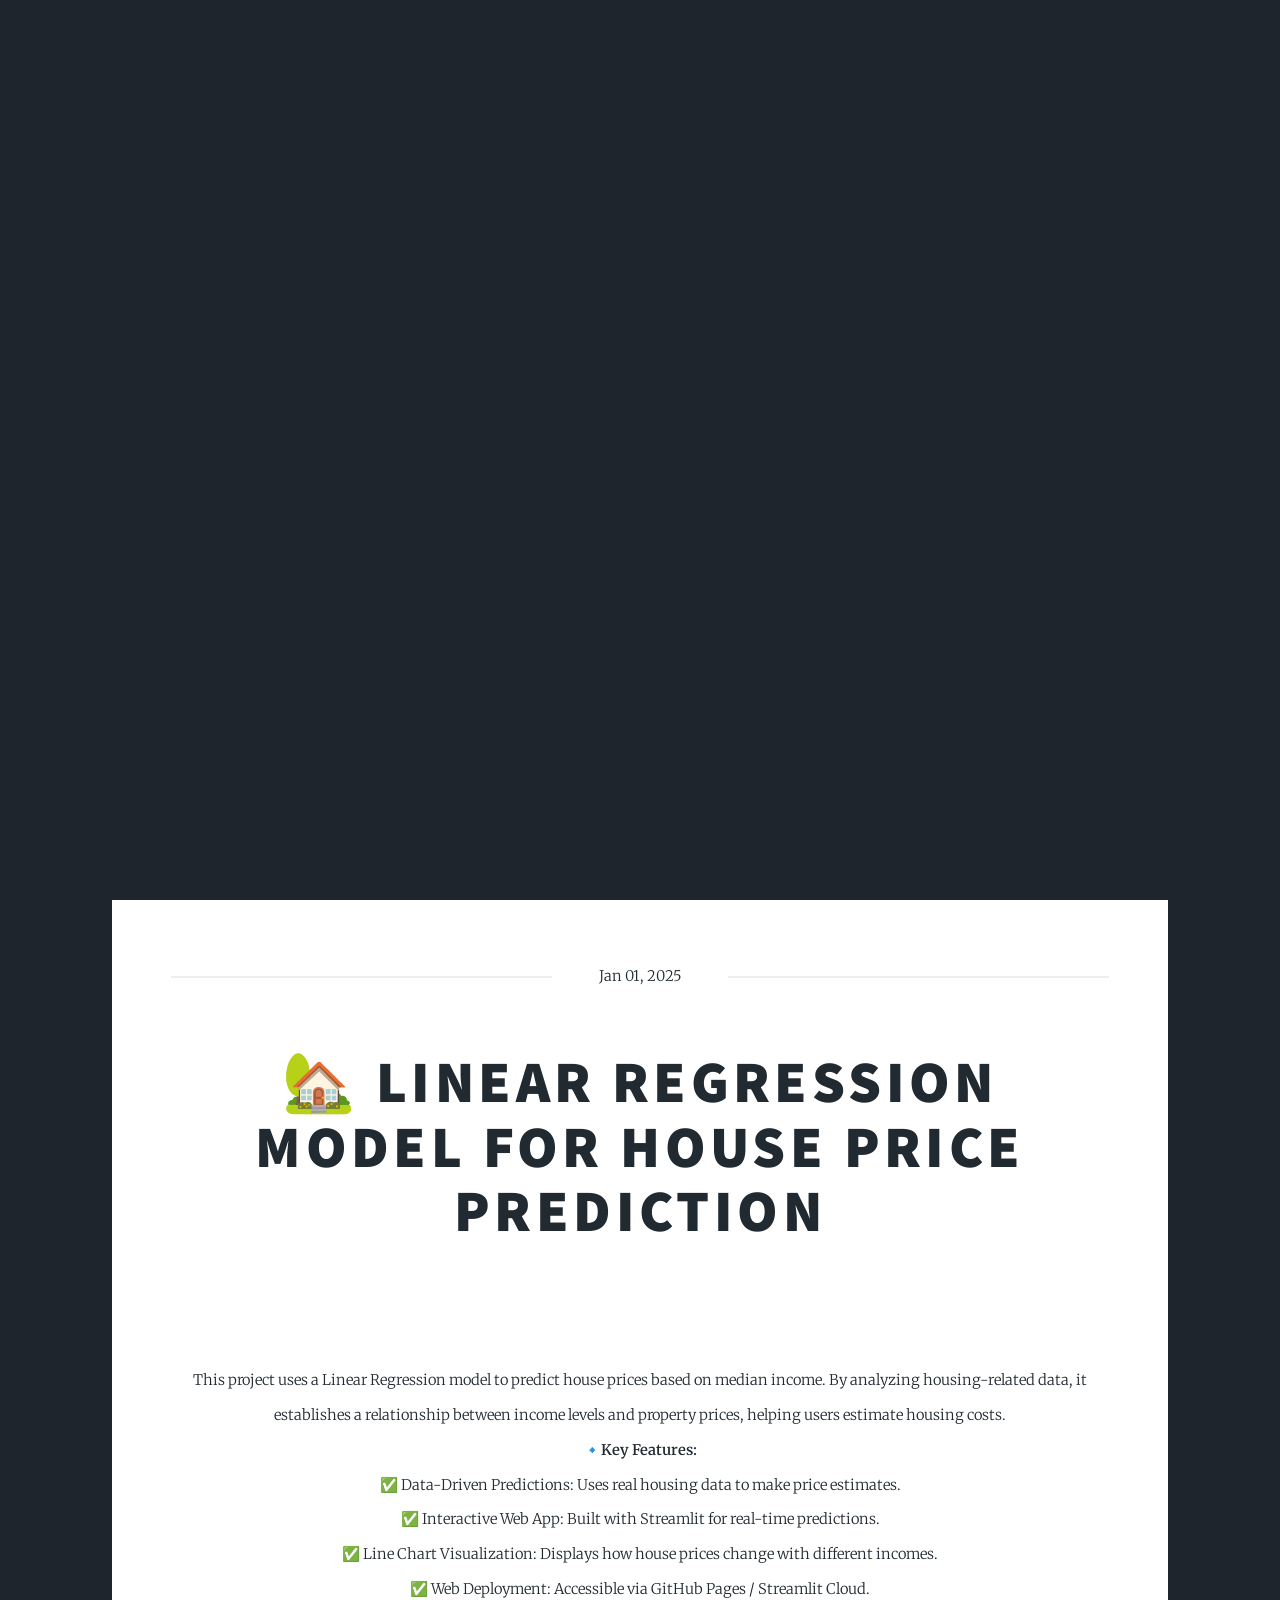
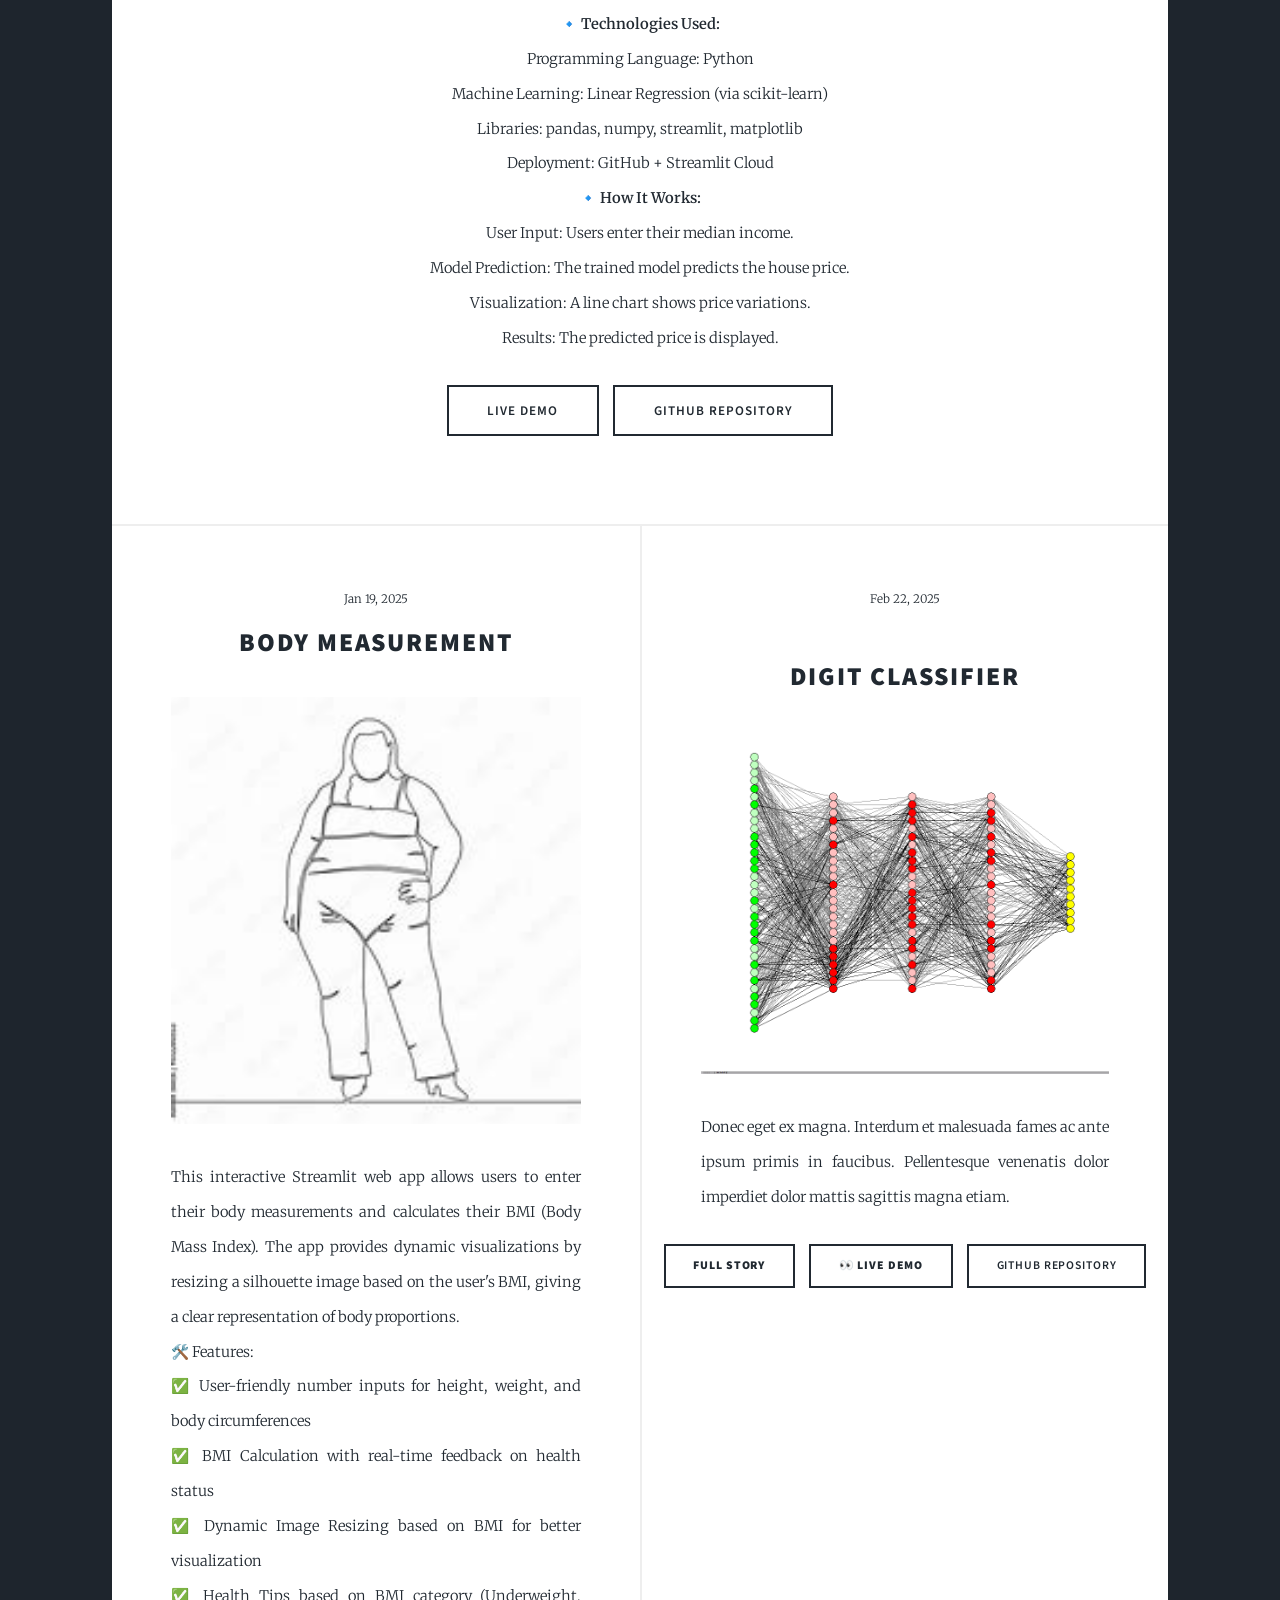
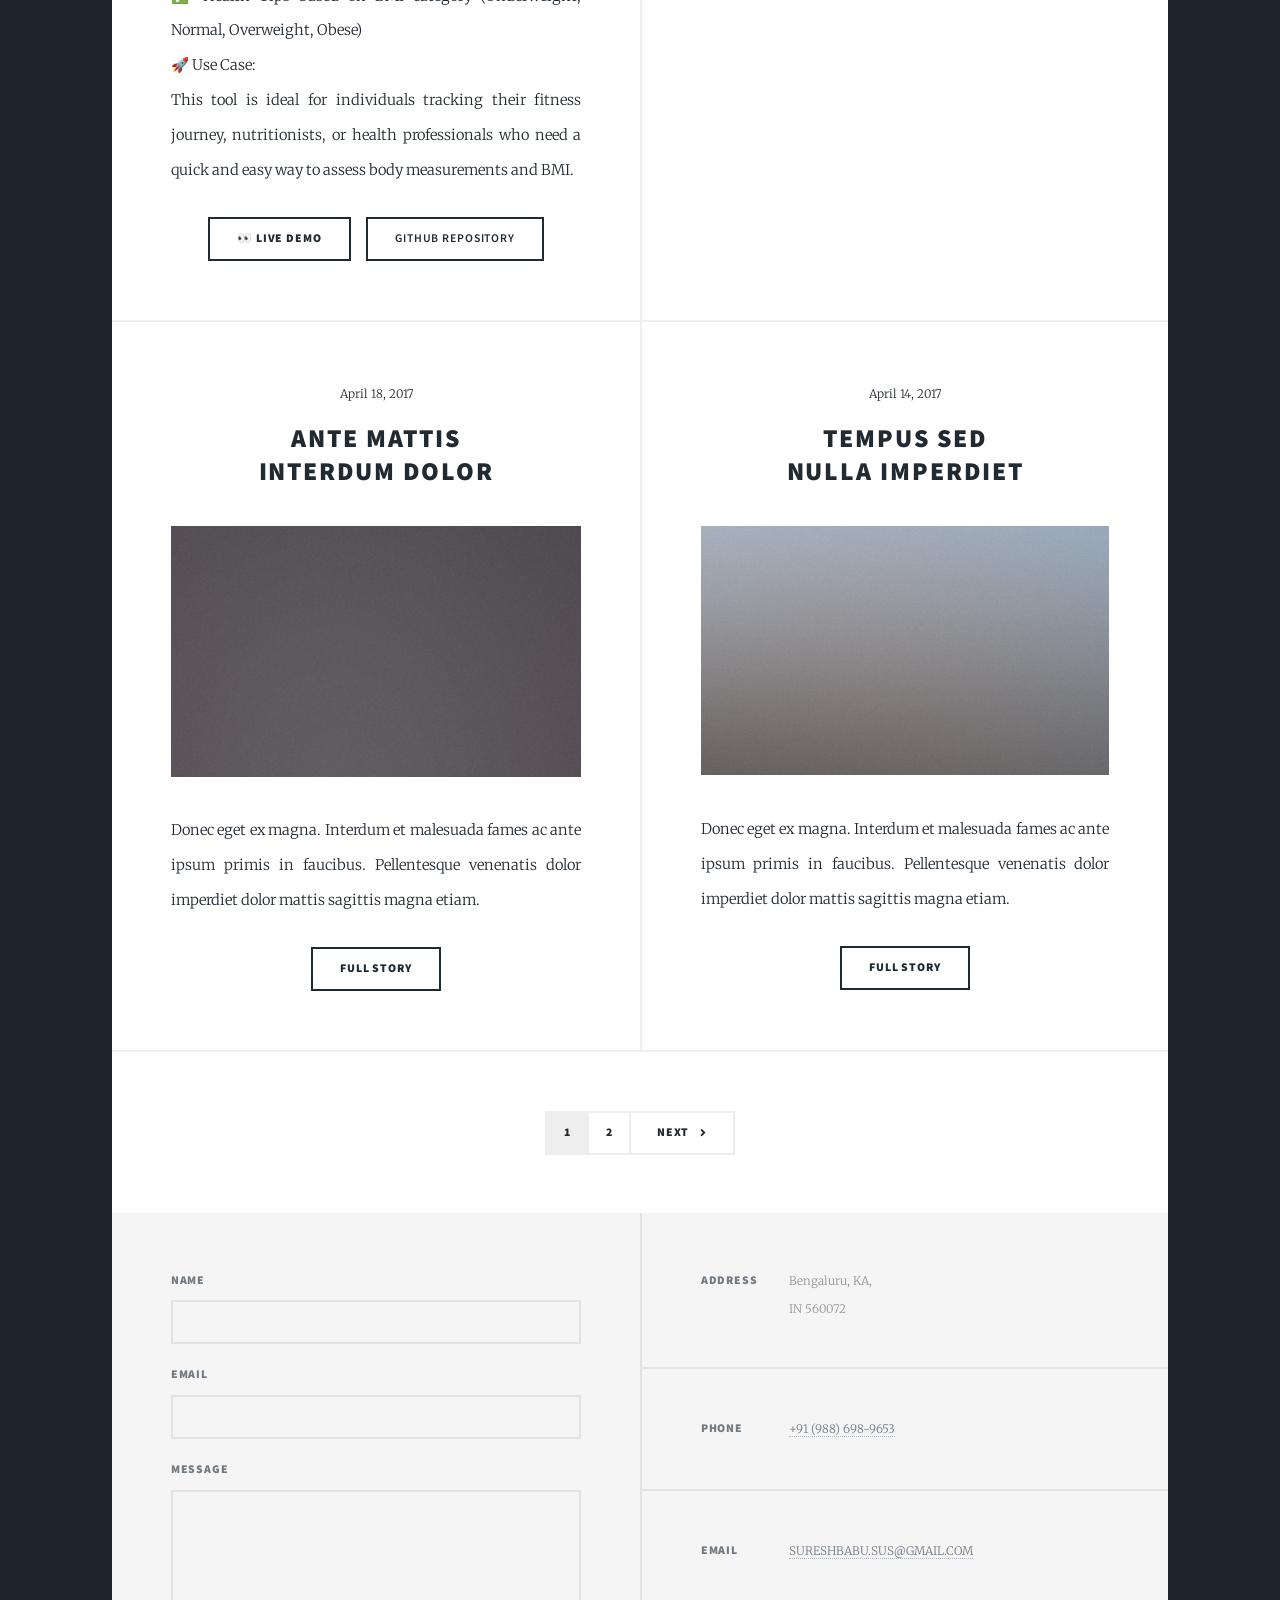
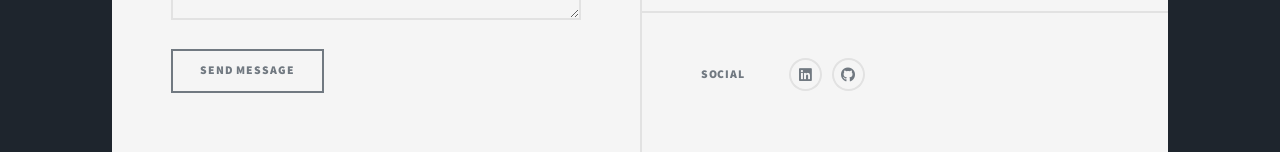
==== commit 5de2efed: "Add files via upload" ====
--- a/index.html
+++ b/index.html
@@ -1,157 +1,221 @@
-<!DOCTYPE HTML>
-
-<html>
-	<head>
-		<title>...Sushma portfolio...</title>
-		<meta charset="utf-8" />
-		<meta name="viewport" content="width=device-width, initial-scale=1, user-scalable=no" />
-		<link rel="stylesheet" href="assets/css/main.css" />
-		<noscript><link rel="stylesheet" href="assets/css/noscript.css" /></noscript>
-	</head>
-	<body class="is-preload">
-
-		<!-- Wrapper -->
-			<div id="wrapper" class="fade-in">
-
-				<!-- Intro -->
-					<div id="intro">
-						<h1>This is<br />
-						Sushmas portfolio</h1>
-						<p>A data analyst <a href="https://creativecommons.org/licenses/by/4.0/">Creative Commons license</a>.</p>
-						<ul class="actions">
-							<li><a href="#header" class="button icon solid solo fa-arrow-down scrolly">Continue</a></li>
-						</ul>
-					</div>
-
-				<!-- Header -->
-					<header id="header">
-						<a href="index.html" class="logo">Massively</a>
-					</header>
-
-				<!-- Nav -->
-					<nav id="nav">
-						<ul class="links">
-							<li class="active"><a href="index.html">These are my projects</a></li>
-							<li><a href="https://www.linkedin.com/in/sushma-s-2a032b165/" class="icon brands alt fa-linkedin"><span class="label">LinkedIn</span></a></li>
-							<li><a href="https://github.com/s-suresh" class="icon brands alt fa-github"><span class="label">GitHub</span></a></li>
-								
-							
-						</ul>
-						<ul class="icons">
-							
-						</ul>
-					</nav>
-
-				<!-- Main -->
-					<div id="main">
-
-						<!-- Featured Post -->
-							<article class="post featured">
-								<header class="major">
-									<span class="date">Jan 01, 2025</span>
-									<h2><a href="#">🏡 Linear Regression Model for House Price Prediction<br />
-									</a></h2>
-								</header>
-								<a href="#" class="image main"><img src="images/pic01.jpg" alt="" /></a>
-								<P style="text-align: center;">This project uses a Linear Regression model to predict house prices based on median income. By analyzing housing-related data, it establishes a relationship between income levels and property prices, helping users estimate housing costs.<br />
-									<strong>🔹Key Features:</strong><br />
-									✅ Data-Driven Predictions: Uses real housing data to make price estimates.<br />
-									✅ Interactive Web App: Built with Streamlit for real-time predictions.<br />
-									✅ Line Chart Visualization: Displays how house prices change with different incomes.<br />
-									✅ Web Deployment: Accessible via GitHub Pages / Streamlit Cloud.<br />
-									<strong>🔹 Technologies Used:</strong><br />
-									Programming Language: Python<br />
-									Machine Learning: Linear Regression (via scikit-learn)<br />
-									Libraries: pandas, numpy, streamlit, matplotlib<br />
-									Deployment: GitHub + Streamlit Cloud<br />
-									<strong>🔹 How It Works:</strong><br />
-									User Input: Users enter their median income.<br />
-									Model Prediction: The trained model predicts the house price.<br />
-									Visualization: A line chart shows price variations.<br />
-									Results: The predicted price is displayed.</p>
-								<ul class="actions special">
-									<li><a href="https://s-suresh-linear-regression-app-7roxp8.streamlit.app/" class="button large"><strong>Live Demo</strong></a></li>
-									 <li><a href="https://github.com/s-suresh/Linear_regression" class="button large"><strong>GitHub Repository</strong></a></li>
-							</ul>
-							</article>
-
-						<!-- Posts -->
-							<link rel="stylesheet" href="assets/css/main.css" />
-							<noscript><link rel="stylesheet" href="assets/css/noscript.css" /></noscript>
-
-						<!-- Footer -->
-							<footer>
-								<div class="pagination">
-									<!--<a href="#" class="previous">Prev</a>-->
-									<a href="#" class="page active">1</a>
-									<a href="#" class="page">2</a>
-									
-									<a href="#" class="next">Next</a>
-								</div>
-							</footer>
-
-					</div>
-
-				<!-- Footer -->
-					<footer id="footer">
-						<section>
-							<form method="post" action="#">
-								<div class="fields">
-									<div class="field">
-										<label for="name">Name</label>
-										<input type="text" name="name" id="name" />
-									</div>
-									<div class="field">
-										<label for="email">Email</label>
-										<input type="email" name="email" id="email" />
-									</div>
-									<div class="field">
-										<label for="message">Message</label>
-										<textarea name="message" id="message" rows="3"></textarea>
-									</div>
-								</div>
-								<ul class="actions">
-									<li><input type="submit" value="Send Message" /></li>
-								</ul>
-							</form>
-						</section>
-						<section class="split contact">
-							<section class="alt">
-								<h3>Address</h3>
-								<p>Bengaluru, KA,<br />
-									IN 560072</p>
-							</section>
-							<section>
-								<h3>Phone</h3>
-								<p><a href="tel:+919886989653">+91 (988) 698-9653</a></p>
-							</section>
-							<section>
-								<h3>Email</h3>
-								<p><a href="mailto:SURESHBABU.SUS@GMAIL.COM">SURESHBABU.SUS@GMAIL.COM</a></p>
-							</section>
-							<section>
-								<h3>Social</h3>
-								<ul class="icons alt">
-									
-									<li><a href="https://www.linkedin.com/in/sushma-s-2a032b165/" class="icon brands alt fa-linkedin"><span class="label">LinkedIn</span></a></li>
-									<li><a href="https://github.com/s-suresh" class="icon brands alt fa-github"><span class="label">GitHub</span></a></li>
-								</ul>
-							</section>
-						</section>
-					</footer>
-
-				
-					
-			</div>
-
-		<!-- Scripts -->
-			<script src="assets/js/jquery.min.js" defer></script>
-			<script src="assets/js/jquery.scrollex.min.js"></script>
-			<script src="assets/js/jquery.scrolly.min.js"></script>
-			<script src="assets/js/browser.min.js"></script>
-			<script src="assets/js/breakpoints.min.js"></script>
-			<script src="assets/js/util.js"></script>
-			<script src="assets/js/main.js" defer></script>
-
-	</body>
+<!DOCTYPE HTML>
+
+<html>
+	<head>
+		<title>...Sushma portfolio...</title>
+		<meta charset="utf-8" />
+		<meta name="viewport" content="width=device-width, initial-scale=1, user-scalable=no" />
+		<link rel="stylesheet" href="assets/css/main.css" />
+		<noscript><link rel="stylesheet" href="assets/css/noscript.css" /></noscript>
+	</head>
+	<body class="is-preload">
+
+		<!-- Wrapper -->
+			<div id="wrapper" class="fade-in">
+
+				<!-- Intro -->
+					<div id="intro">
+						<h1>This is<br />
+						Sushmas portfolio</h1>
+						<p>A data analyst <a href="https://creativecommons.org/licenses/by/4.0/">Creative Commons license</a>.</p>
+						<ul class="actions">
+							<li><a href="#header" class="button icon solid solo fa-arrow-down scrolly">Continue</a></li>
+						</ul>
+					</div>
+
+				<!-- Header -->
+					<header id="header">
+						<a href="index.html" class="logo">Massively</a>
+					</header>
+
+				<!-- Nav -->
+					<nav id="nav">
+						<ul class="links">
+							<li class="active"><a href="index.html">These are my projects</a></li>
+							<li><a href="https://www.linkedin.com/in/sushma-s-2a032b165/" class="icon brands alt fa-linkedin"><span class="label">LinkedIn</span></a></li>
+							<li><a href="https://github.com/s-suresh" class="icon brands alt fa-github"><span class="label">GitHub</span></a></li>
+								
+							
+						</ul>
+						<ul class="icons">
+							
+						</ul>
+					</nav>
+
+				<!-- Main -->
+					<div id="main">
+
+						<!-- Featured Post -->
+							<article class="post featured">
+								<header class="major">
+									<span class="date">Jan 01, 2025</span>
+									<h2><a href="#">🏡 Linear Regression Model for House Price Prediction<br />
+									</a></h2>
+								</header>
+								<a href="#" class="image main"><img src="images/pic01.jpg" alt="" /></a>
+								<P style="text-align: center;">This project uses a Linear Regression model to predict house prices based on median income. By analyzing housing-related data, it establishes a relationship between income levels and property prices, helping users estimate housing costs.<br />
+									<strong>🔹Key Features:</strong><br />
+									✅ Data-Driven Predictions: Uses real housing data to make price estimates.<br />
+									✅ Interactive Web App: Built with Streamlit for real-time predictions.<br />
+									✅ Line Chart Visualization: Displays how house prices change with different incomes.<br />
+									✅ Web Deployment: Accessible via GitHub Pages / Streamlit Cloud.<br />
+									<strong>🔹 Technologies Used:</strong><br />
+									Programming Language: Python<br />
+									Machine Learning: Linear Regression (via scikit-learn)<br />
+									Libraries: pandas, numpy, streamlit, matplotlib<br />
+									Deployment: GitHub + Streamlit Cloud<br />
+									<strong>🔹 How It Works:</strong><br />
+									User Input: Users enter their median income.<br />
+									Model Prediction: The trained model predicts the house price.<br />
+									Visualization: A line chart shows price variations.<br />
+									Results: The predicted price is displayed.</p>
+								<ul class="actions special">
+									<li><a href="https://s-suresh-linear-regression-app-7roxp8.streamlit.app/" class="button large"><strong>Live Demo</strong></a></li>
+									 <li><a href="https://github.com/s-suresh/Linear_regression" class="button large"><strong>GitHub Repository</strong></a></li>
+							</ul>
+							</article>
+
+						<!-- Posts -->
+							<section class="posts">
+								<article>
+									<header>
+										<span class="date">Jan 19, 2025</span>
+										<h2><a href="#">Body Measurement<br />
+										</a></h2>
+									</header>
+									<a href="#" class="image fit"><img src="images/pic02.jpg" alt="" /></a>
+									<p>This interactive Streamlit web app allows users to enter their body measurements and calculates their BMI (Body Mass Index). The app provides dynamic visualizations by resizing a silhouette image based on the user's BMI, giving a clear representation of body proportions.
+                                        <br />
+										🛠️ Features:<br />
+										✅ User-friendly number inputs for height, weight, and body circumferences<br />
+										✅ BMI Calculation with real-time feedback on health status<br />
+										✅ Dynamic Image Resizing based on BMI for better visualization<br />
+										✅ Health Tips based on BMI category (Underweight, Normal, Overweight, Obese)
+									
+										<br />
+										
+										
+										🚀 Use Case:<br />
+										This tool is ideal for individuals tracking their fitness journey, nutritionists, or health professionals who need a quick and easy way to assess body measurements and BMI.</p>
+									<ul class="actions special">
+										<li><a href="https://untitledpy-slhcnifjaxzmptjqsqihzs.streamlit.app/" class="button">👀 Live Demo</a></li>
+										<li><a href="https://github.com/s-suresh/body_classifier/tree/main" class="button"><strong>GitHub Repository</strong></a></li>
+									</ul>
+								</article>
+								<article>
+									<header>
+										<span class="date">Feb 22, 2025</span>
+										<h2><a href="#"><br />
+										</a>digit classifier</h2>
+									</header>
+									<a href="#" class="image fit"><img src="images/nnetwok.gif" alt="Neural network animation for digit classification" /></a>
+									<p>Donec eget ex magna. Interdum et malesuada fames ac ante ipsum primis in faucibus. Pellentesque venenatis dolor imperdiet dolor mattis sagittis magna etiam.</p>
+									<ul class="actions special">
+										<li><a href="#" class="button">Full Story</a></li>
+										<li><a href="https://untitledpy-slhcnifjaxzmptjqsqihzs.streamlit.app/" class="button">👀 Live Demo</a></li>
+										<li><a href="https://github.com/s-suresh/digit-classifier/tree/main" class="button"><strong>GitHub Repository</strong></a></li>
+									</ul>
+								</article>
+								<article>
+									<header>
+										<span class="date">April 18, 2017</span>
+										<h2><a href="#">Ante mattis<br />
+										interdum dolor</a></h2>
+									</header>
+									<a href="#" class="image fit"><img src="images/pic04.jpg" alt="" /></a>
+									<p>Donec eget ex magna. Interdum et malesuada fames ac ante ipsum primis in faucibus. Pellentesque venenatis dolor imperdiet dolor mattis sagittis magna etiam.</p>
+									<ul class="actions special">
+										<li><a href="#" class="button">Full Story</a></li>
+									</ul>
+								</article>
+								<article>
+									<header>
+										<span class="date">April 14, 2017</span>
+										<h2><a href="#">Tempus sed<br />
+										nulla imperdiet</a></h2>
+									</header>
+									<a href="#" class="image fit"><img src="images/pic05.jpg" alt="" /></a>
+									<p>Donec eget ex magna. Interdum et malesuada fames ac ante ipsum primis in faucibus. Pellentesque venenatis dolor imperdiet dolor mattis sagittis magna etiam.</p>
+									<ul class="actions special">
+										<li><a href="#" class="button">Full Story</a></li>
+									</ul>
+								</article>
+								
+							</section>
+
+						<!-- Footer -->
+							<footer>
+								<div class="pagination">
+									<!--<a href="#" class="previous">Prev</a>-->
+									<a href="#" class="page active">1</a>
+									<a href="#" class="page">2</a>
+									
+									<a href="#" class="next">Next</a>
+								</div>
+							</footer>
+
+					</div>
+
+				<!-- Footer -->
+					<footer id="footer">
+						<section>
+							<form method="post" action="#">
+								<div class="fields">
+									<div class="field">
+										<label for="name">Name</label>
+										<input type="text" name="name" id="name" />
+									</div>
+									<div class="field">
+										<label for="email">Email</label>
+										<input type="email" name="email" id="email" />
+									</div>
+									<div class="field">
+										<label for="message">Message</label>
+										<textarea name="message" id="message" rows="3"></textarea>
+									</div>
+								</div>
+								<ul class="actions">
+									<li><input type="submit" value="Send Message" /></li>
+								</ul>
+							</form>
+						</section>
+						<section class="split contact">
+							<section class="alt">
+								<h3>Address</h3>
+								<p>Bengaluru, KA,<br />
+									IN 560072</p>
+							</section>
+							<section>
+								<h3>Phone</h3>
+								<p><a href="tel:+919886989653">+91 (988) 698-9653</a></p>
+							</section>
+							<section>
+								<h3>Email</h3>
+								<p><a href="mailto:SURESHBABU.SUS@GMAIL.COM">SURESHBABU.SUS@GMAIL.COM</a></p>
+							</section>
+							<section>
+								<h3>Social</h3>
+								<ul class="icons alt">
+									
+									<li><a href="https://www.linkedin.com/in/sushma-s-2a032b165/" class="icon brands alt fa-linkedin"><span class="label">LinkedIn</span></a></li>
+									<li><a href="https://github.com/s-suresh" class="icon brands alt fa-github"><span class="label">GitHub</span></a></li>
+								</ul>
+							</section>
+						</section>
+					</footer>
+
+				
+					
+			</div>
+
+		<!-- Scripts -->
+			<script src="assets/js/jquery.min.js" defer></script>
+			<script src="assets/js/jquery.scrollex.min.js"></script>
+			<script src="assets/js/jquery.scrolly.min.js"></script>
+			<script src="assets/js/browser.min.js"></script>
+			<script src="assets/js/breakpoints.min.js"></script>
+			<script src="assets/js/util.js"></script>
+			<script src="assets/js/main.js"></script>
+
+	</body>
 </html>
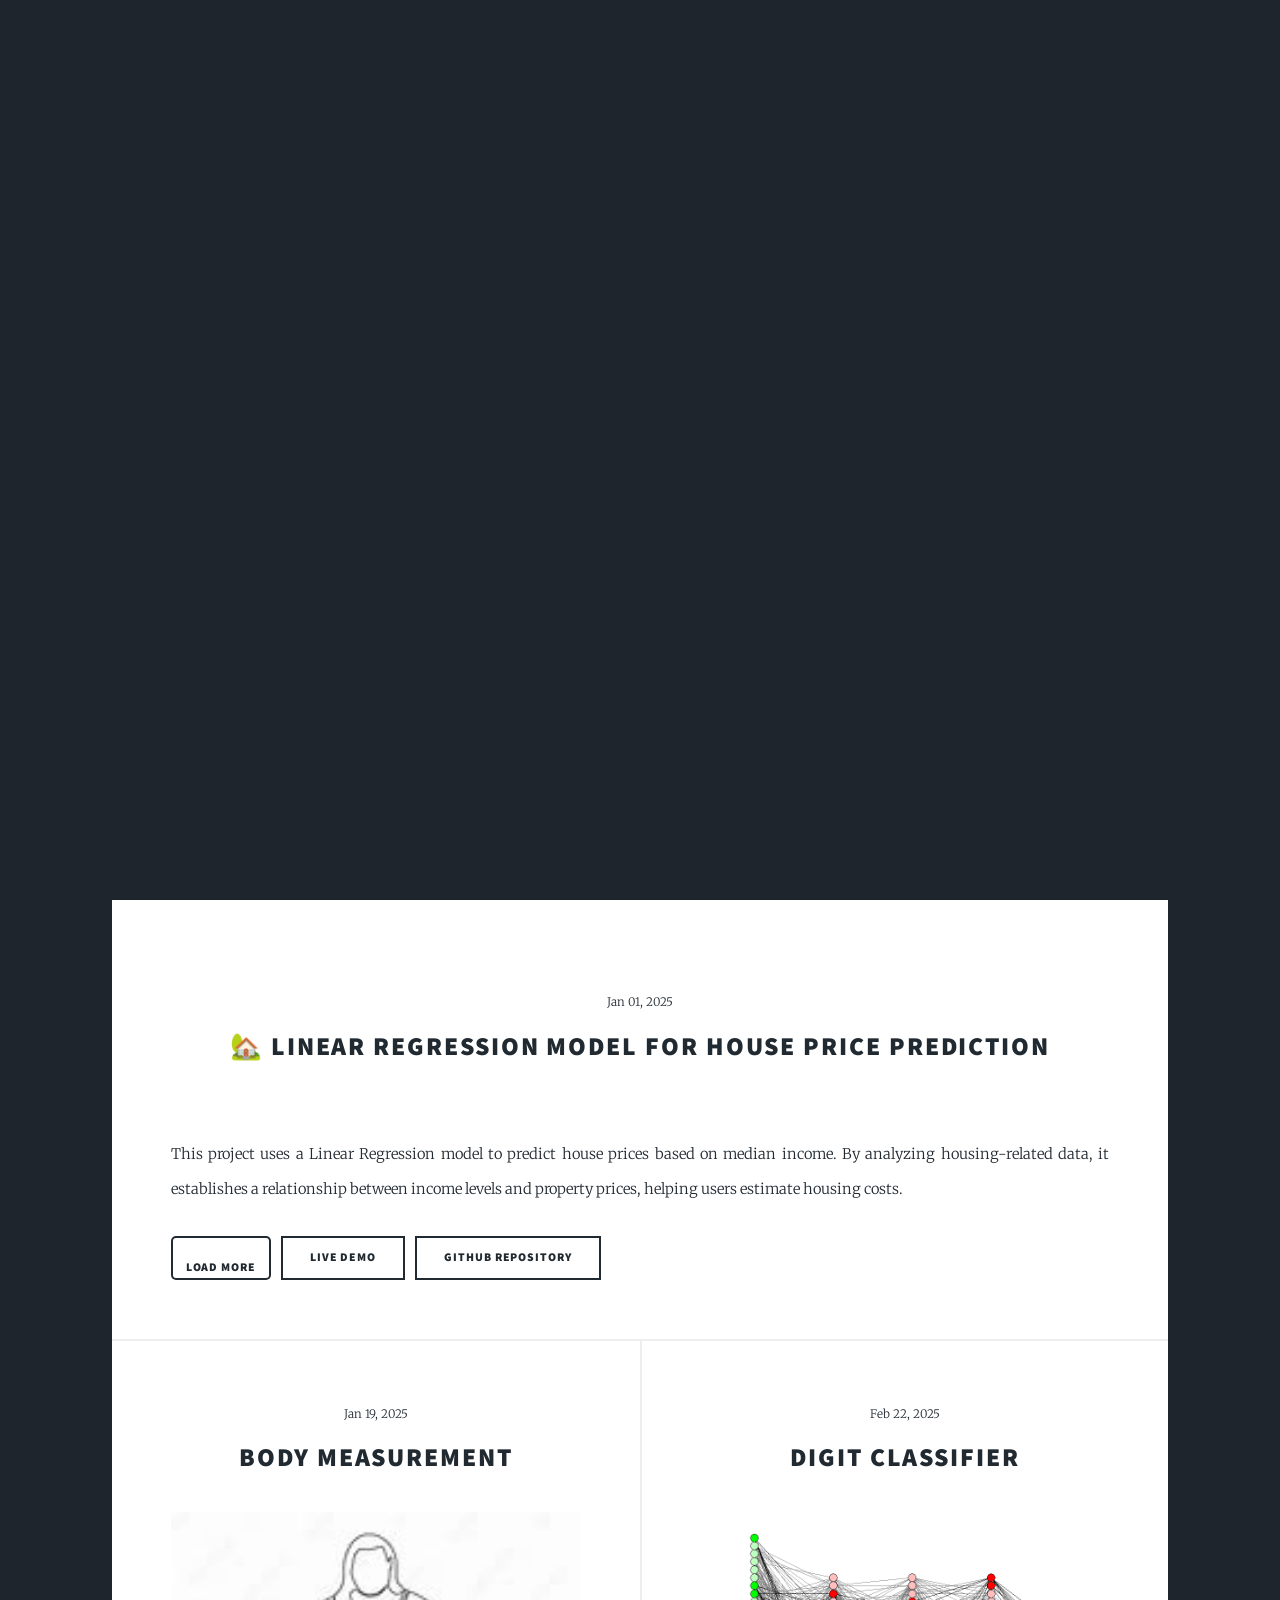
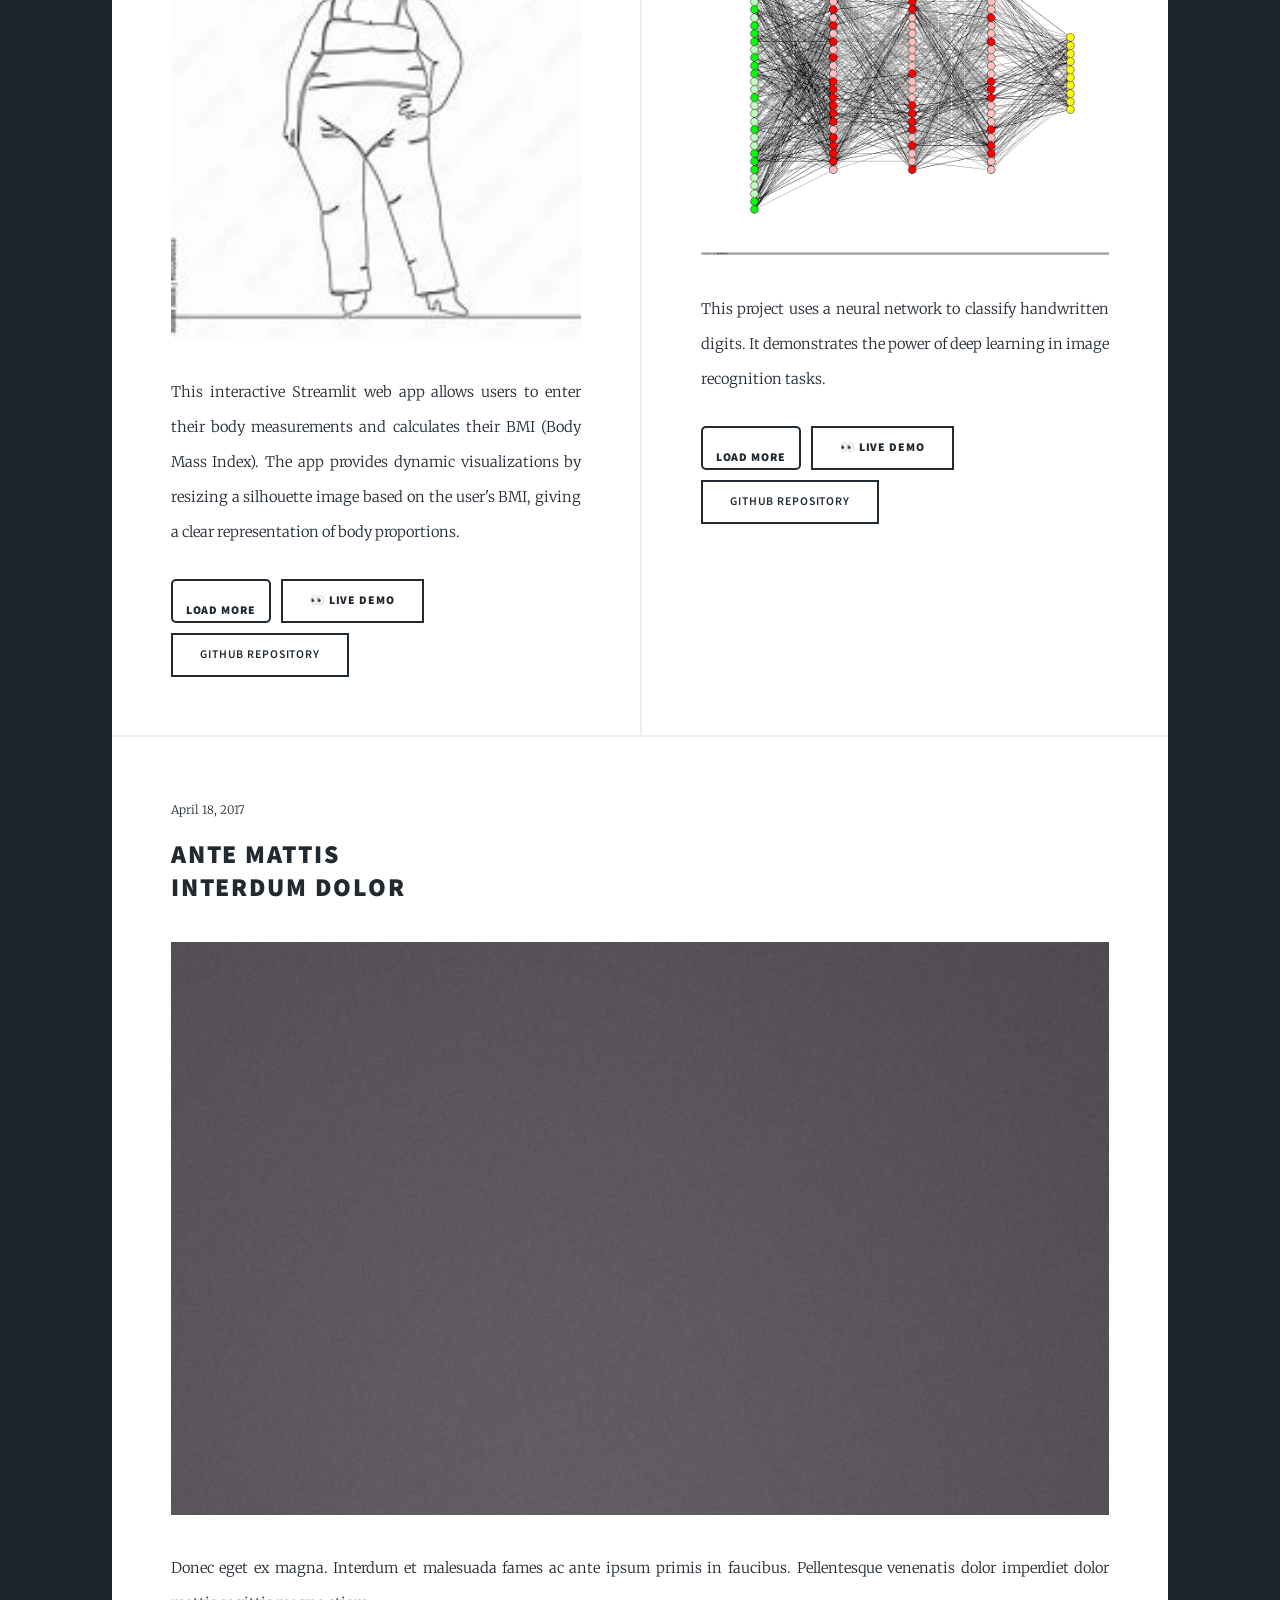
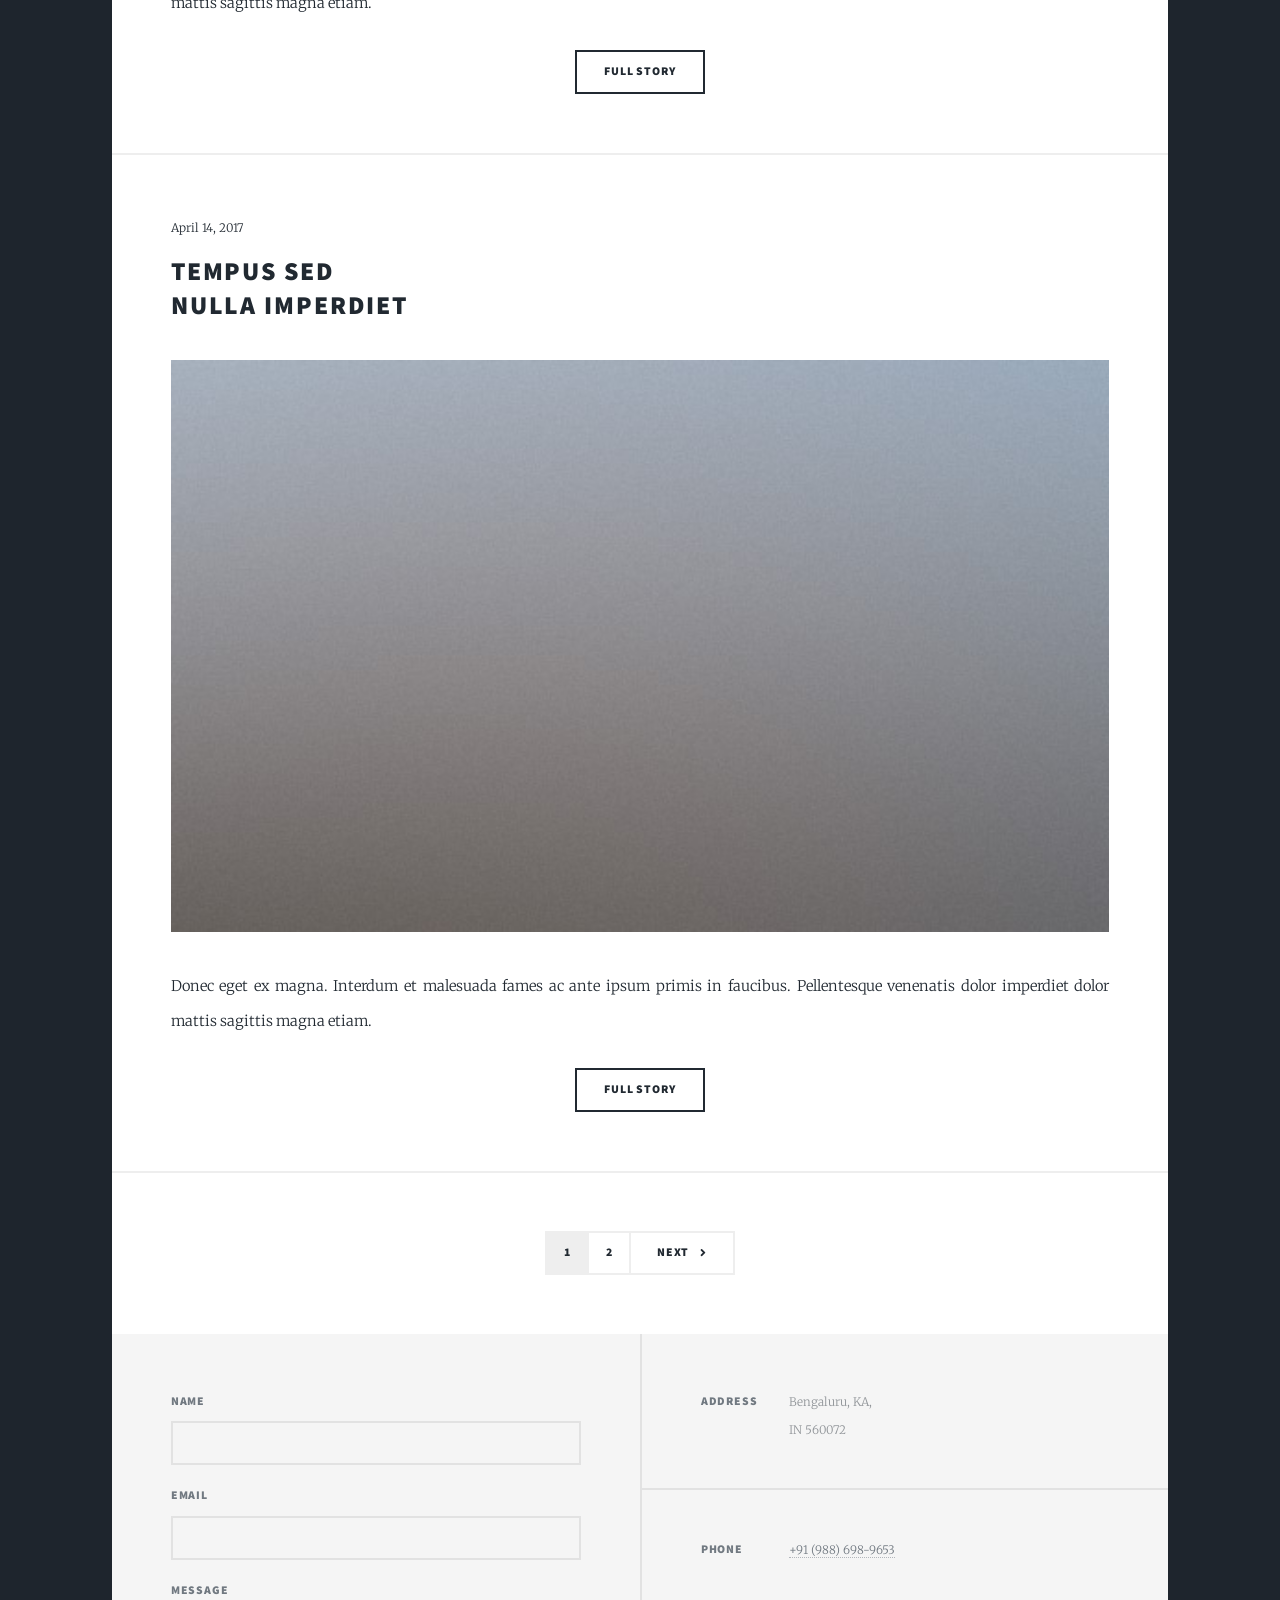
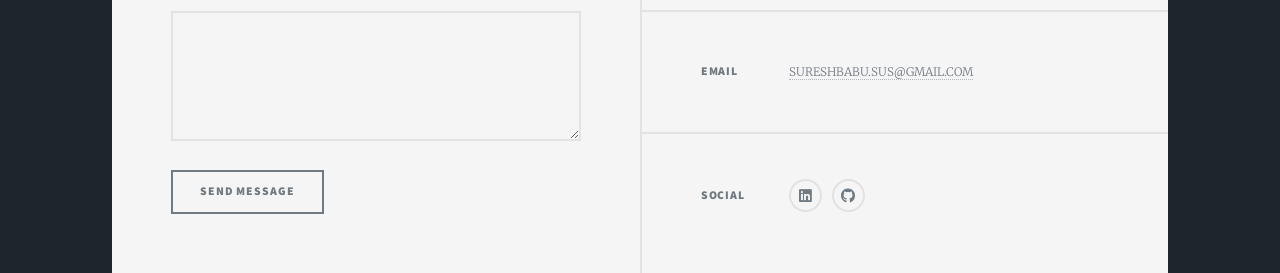
==== commit df38d3dc: "Add files via upload" ====
--- a/index.html
+++ b/index.html
@@ -17,7 +17,7 @@
 					<div id="intro">
 						<h1>This is<br />
 						Sushmas portfolio</h1>
-						<p>A data analyst <a href="https://creativecommons.org/licenses/by/4.0/">Creative Commons license</a>.</p>
+						<p>A data analyst <a href="https://html5up.net/license">Creative Commons license</a>.</p>
 						<ul class="actions">
 							<li><a href="#header" class="button icon solid solo fa-arrow-down scrolly">Continue</a></li>
 						</ul>
@@ -32,7 +32,7 @@
 					<nav id="nav">
 						<ul class="links">
 							<li class="active"><a href="index.html">These are my projects</a></li>
-							<li><a href="https://www.linkedin.com/in/sushma-s-2a032b165/" class="icon brands alt fa-linkedin"><span class="label">LinkedIn</span></a></li>
+							<li><a href="https://www.linkedin.com/in/sushma-s-2a032b165/" class="icon brands alt fa-linkedin"><span class="label">Linkedin</span></a></li>
 							<li><a href="https://github.com/s-suresh" class="icon brands alt fa-github"><span class="label">GitHub</span></a></li>
 								
 							
@@ -40,82 +40,125 @@
 						<ul class="icons">
 							
 						</ul>
+
 					</nav>
 
 				<!-- Main -->
 					<div id="main">
-
-						<!-- Featured Post -->
-							<article class="post featured">
-								<header class="major">
-									<span class="date">Jan 01, 2025</span>
-									<h2><a href="#">🏡 Linear Regression Model for House Price Prediction<br />
-									</a></h2>
-								</header>
-								<a href="#" class="image main"><img src="images/pic01.jpg" alt="" /></a>
-								<P style="text-align: center;">This project uses a Linear Regression model to predict house prices based on median income. By analyzing housing-related data, it establishes a relationship between income levels and property prices, helping users estimate housing costs.<br />
-									<strong>🔹Key Features:</strong><br />
-									✅ Data-Driven Predictions: Uses real housing data to make price estimates.<br />
-									✅ Interactive Web App: Built with Streamlit for real-time predictions.<br />
-									✅ Line Chart Visualization: Displays how house prices change with different incomes.<br />
-									✅ Web Deployment: Accessible via GitHub Pages / Streamlit Cloud.<br />
-									<strong>🔹 Technologies Used:</strong><br />
-									Programming Language: Python<br />
-									Machine Learning: Linear Regression (via scikit-learn)<br />
-									Libraries: pandas, numpy, streamlit, matplotlib<br />
-									Deployment: GitHub + Streamlit Cloud<br />
-									<strong>🔹 How It Works:</strong><br />
-									User Input: Users enter their median income.<br />
-									Model Prediction: The trained model predicts the house price.<br />
-									Visualization: A line chart shows price variations.<br />
-									Results: The predicted price is displayed.</p>
-								<ul class="actions special">
-									<li><a href="https://s-suresh-linear-regression-app-7roxp8.streamlit.app/" class="button large"><strong>Live Demo</strong></a></li>
-									 <li><a href="https://github.com/s-suresh/Linear_regression" class="button large"><strong>GitHub Repository</strong></a></li>
-							</ul>
-							</article>
-
-						<!-- Posts -->
-							<section class="posts">
-								<article>
-									<header>
-										<span class="date">Jan 19, 2025</span>
-										<h2><a href="#">Body Measurement<br />
-										</a></h2>
-									</header>
-									<a href="#" class="image fit"><img src="images/pic02.jpg" alt="" /></a>
-									<p>This interactive Streamlit web app allows users to enter their body measurements and calculates their BMI (Body Mass Index). The app provides dynamic visualizations by resizing a silhouette image based on the user's BMI, giving a clear representation of body proportions.
-                                        <br />
-										🛠️ Features:<br />
-										✅ User-friendly number inputs for height, weight, and body circumferences<br />
-										✅ BMI Calculation with real-time feedback on health status<br />
-										✅ Dynamic Image Resizing based on BMI for better visualization<br />
-										✅ Health Tips based on BMI category (Underweight, Normal, Overweight, Obese)
-									
-										<br />
-										
-										
-										🚀 Use Case:<br />
-										This tool is ideal for individuals tracking their fitness journey, nutritionists, or health professionals who need a quick and easy way to assess body measurements and BMI.</p>
-									<ul class="actions special">
-										<li><a href="https://untitledpy-slhcnifjaxzmptjqsqihzs.streamlit.app/" class="button">👀 Live Demo</a></li>
-										<li><a href="https://github.com/s-suresh/body_classifier/tree/main" class="button"><strong>GitHub Repository</strong></a></li>
-									</ul>
-								</article>
-								<article>
-									<header>
-										<span class="date">Feb 22, 2025</span>
-										<h2><a href="#"><br />
-										</a>digit classifier</h2>
-									</header>
-									<a href="#" class="image fit"><img src="images/nnetwok.gif" alt="Neural network animation for digit classification" /></a>
-									<p>Donec eget ex magna. Interdum et malesuada fames ac ante ipsum primis in faucibus. Pellentesque venenatis dolor imperdiet dolor mattis sagittis magna etiam.</p>
-									<ul class="actions special">
-										<li><a href="#" class="button">Full Story</a></li>
-										<li><a href="https://untitledpy-slhcnifjaxzmptjqsqihzs.streamlit.app/" class="button">👀 Live Demo</a></li>
-										<li><a href="https://github.com/s-suresh/digit-classifier/tree/main" class="button"><strong>GitHub Repository</strong></a></li>
-									</ul>
-								</article>
+						<article class="post featured">
+							
+						<style>
+							.button-container {
+							  display: flex;
+							  gap: 10px;
+							  align-items: center;
+							  flex-wrap: wrap;
+							}
+							.load-more {
+							  background-color: #ffffff;
+							  color: white;
+							  border: none;
+							  padding: 10px 15px;
+							  cursor: pointer;
+							  border-radius: 5px;
+							}
+							.load-more:hover {
+							  background-color: #e0e0e0;
+							}
+						  </style>
+						  
+						  <script>
+							function toggleDetails(id) {
+							  var details = document.getElementById(id);
+							  var button = document.getElementById(id + "-btn");
+							  if (details.style.display === "none") {
+								details.style.display = "block";
+								button.innerText = "Show Less";
+							  } else {
+								details.style.display = "none";
+								button.innerText = "Load More";
+							  }
+							}
+						  </script>
+						  
+						  <!-- Project Section -->
+						  
+							<header>
+							  <span class="date">Jan 01, 2025</span>
+							  <h2><a href="#">🏡 Linear Regression Model for House Price Prediction</a></h2>
+							</header>
+							<a href="#" class="image fit"><img src="images/pic01.jpg" alt="" /></a>
+							<p>This project uses a Linear Regression model to predict house prices based on median income. By analyzing housing-related data, it establishes a relationship between income levels and property prices, helping users estimate housing costs.</p>
+						  
+							<div class="button-container">
+							  <button id="details1-btn" class="load-more" onclick="toggleDetails('details1')">Load More</button>
+							  <a href="https://s-suresh-linear-regression-app-7roxp8.streamlit.app/" class="button">Live Demo</a>
+							  <a href="https://github.com/s-suresh/Linear_regression" class="button">GitHub Repository</a>
+							</div>
+						  
+							<div id="details1" style="display: none; margin-top: 15px;">
+							  <p><strong>🔹 Key Features:</strong><br>
+								✅ Data-Driven Predictions using real housing data.<br>
+								✅ Interactive Web App with Streamlit.<br>
+								✅ Visualization & Web Deployment.</p>
+							  <p><strong>🔹 Technologies:</strong> Python, scikit-learn, Streamlit, pandas, numpy.<br />
+							    <strong>🔹 How It Works:</strong>
+								User Input: Users enter their median income.<br />
+								Model Prediction: The trained model predicts the house price.<br />
+								Visualization: A line chart shows price variations.<br />
+								Results: The predicted price is displayed.</p>
+							</div>
+
+						  </article>
+						  <!-- Posts -->
+<section class="posts">
+    <article>
+        <header>
+            <span class="date">Jan 19, 2025</span>
+            <h2><a href="#">Body Measurement<br /></a></h2>
+        </header>
+        <a href="#" class="image fit"><img src="images/pic02.jpg" alt="" /></a>
+        <p>This interactive Streamlit web app allows users to enter their body measurements and calculates their BMI (Body Mass Index). The app provides dynamic visualizations by resizing a silhouette image based on the user's BMI, giving a clear representation of body proportions.</p>
+        <div class="button-container">
+            <button id="details2-btn" class="load-more" onclick="toggleDetails('details2')">Load More</button>
+            <a href="https://untitledpy-slhcnifjaxzmptjqsqihzs.streamlit.app/" class="button">👀 Live Demo</a>
+            <a href="https://github.com/s-suresh/body_classifier/tree/main" class="button"><strong>GitHub Repository</strong></a>
+        </div>
+        <div id="details2" style="display: none; margin-top: 15px;">
+            <p><strong>🔹 Key Features:</strong><br>
+                ✅ User-friendly number inputs for height, weight, and body circumferences.<br>
+                ✅ BMI Calculation with real-time feedback on health status.<br>
+                ✅ Dynamic Image Resizing based on BMI for better visualization.<br>
+                ✅ Health Tips based on BMI category (Underweight, Normal, Overweight, Obese).</p>
+            <p><strong>🔹 Technologies:</strong> Python, Streamlit, pandas, numpy.<br />
+                <strong>🔹 How It Works:</strong>
+                Users input their body measurements, and the app calculates BMI and provides visual feedback.</p>
+        </div>
+    </article>
+    <article>
+        <header>
+            <span class="date">Feb 22, 2025</span>
+            <h2><a href="#">Digit Classifier</a></h2>
+        </header>
+        <a href="#" class="image fit"><img src="images/nnetwok.gif" alt="Neural network animation for digit classification" /></a>
+        <p>This project uses a neural network to classify handwritten digits. It demonstrates the power of deep learning in image recognition tasks.</p>
+        <div class="button-container">
+            <button id="details3-btn" class="load-more" onclick="toggleDetails('details3')">Load More</button>
+            <a href="https://untitledpy-slhcnifjaxzmptjqsqihzs.streamlit.app/" class="button">👀 Live Demo</a>
+            <a href="https://github.com/s-suresh/digit-classifier/tree/main" class="button"><strong>GitHub Repository</strong></a>
+        </div>
+        <div id="details3" style="display: none; margin-top: 15px;">
+            <p><strong>🔹 Key Features:</strong><br>
+                ✅ Neural network-based digit classification.<br>
+                ✅ Interactive visualization of predictions.<br>
+                ✅ Real-time feedback on model accuracy.</p>
+            <p><strong>🔹 Technologies:</strong> Python, TensorFlow, Keras, Streamlit.<br />
+                <strong>🔹 How It Works:</strong>
+                Users draw a digit, and the model predicts the number with high accuracy.</p>
+        </div>
+    </article>
+</section>
+						  
 								<article>
 									<header>
 										<span class="date">April 18, 2017</span>
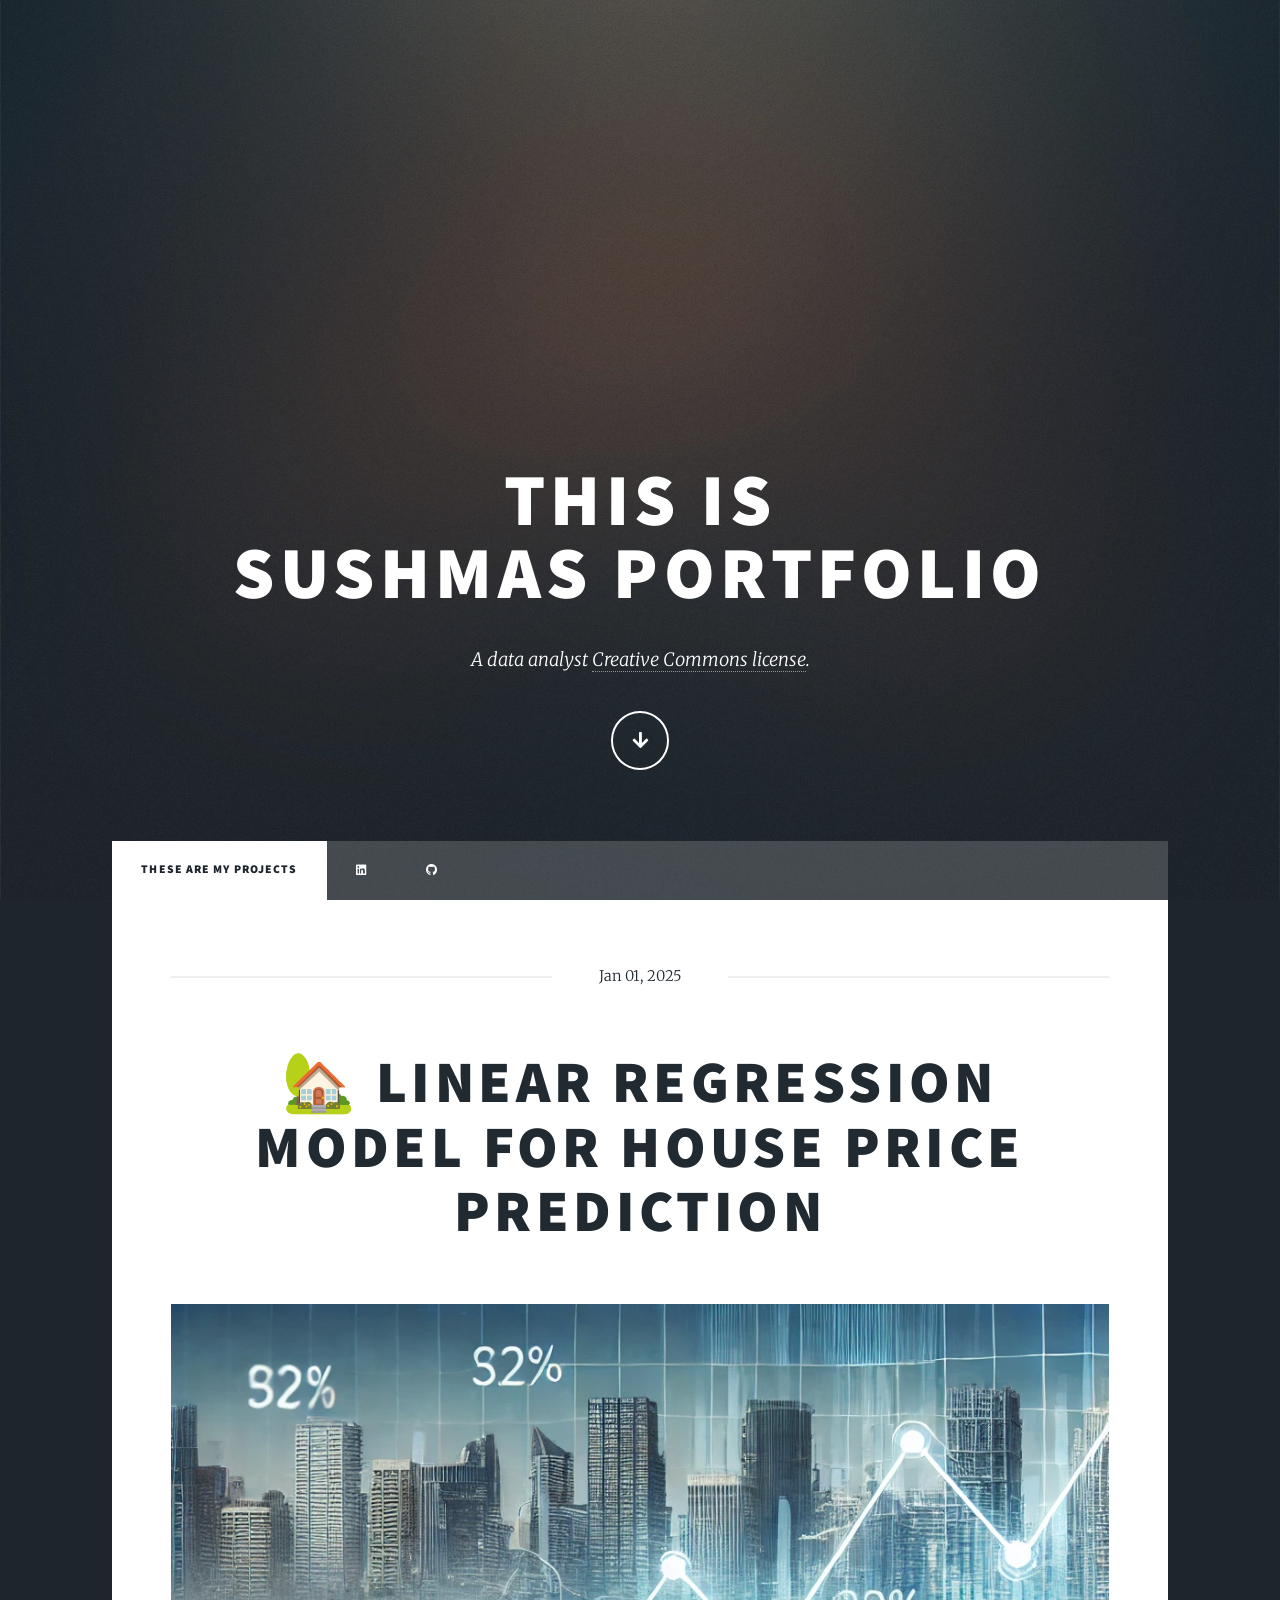
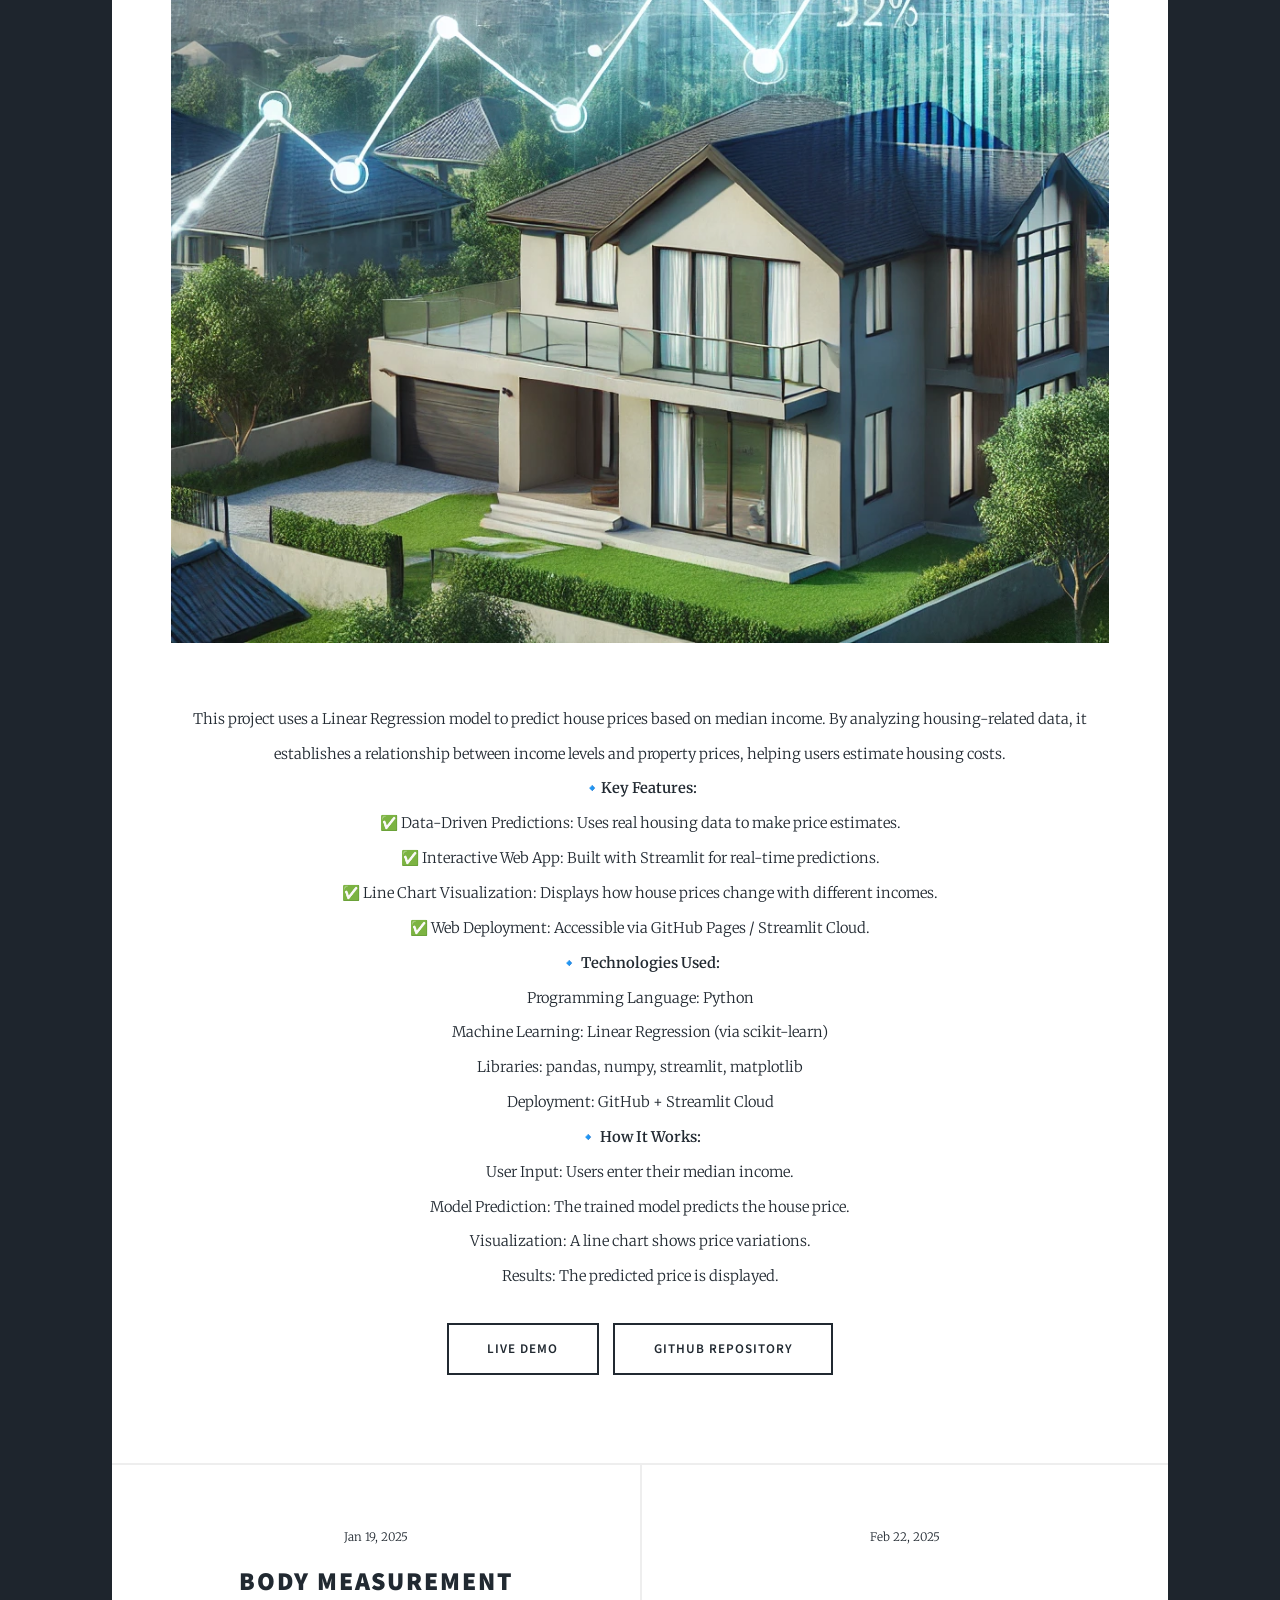
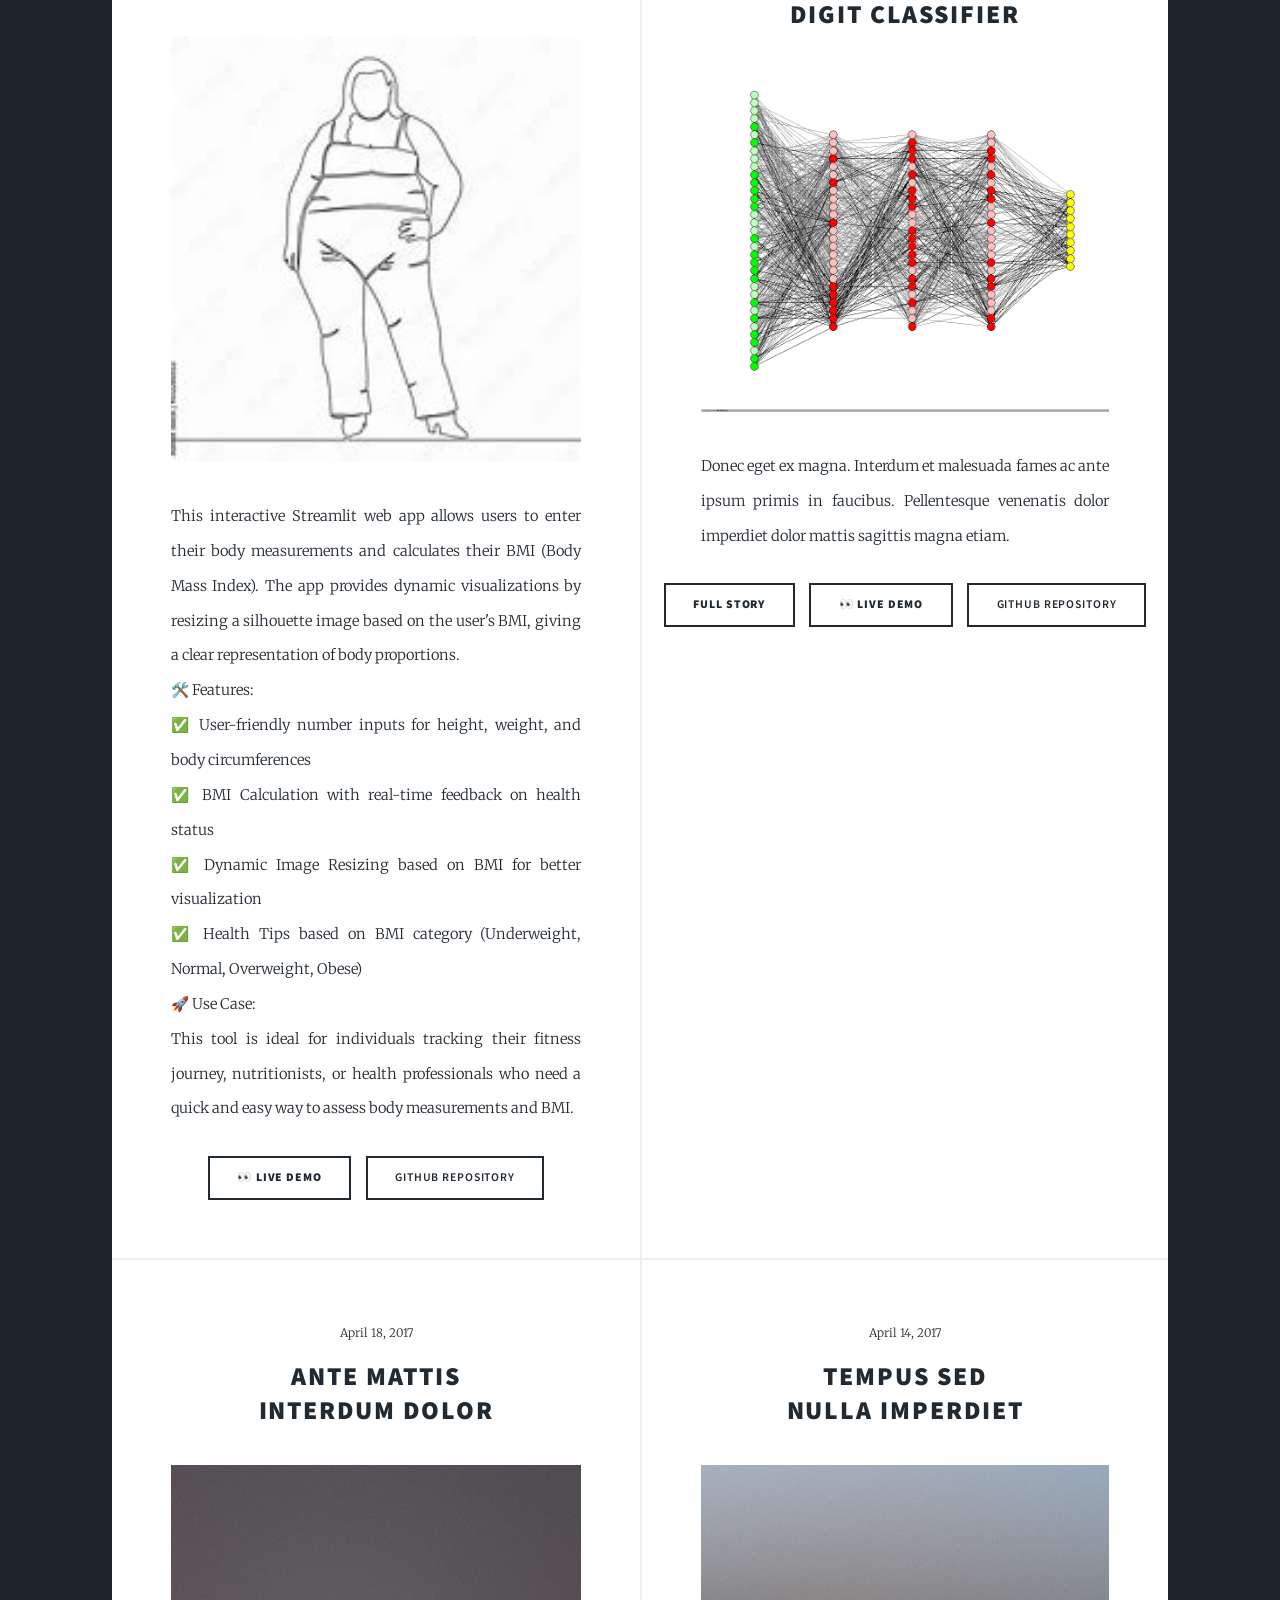
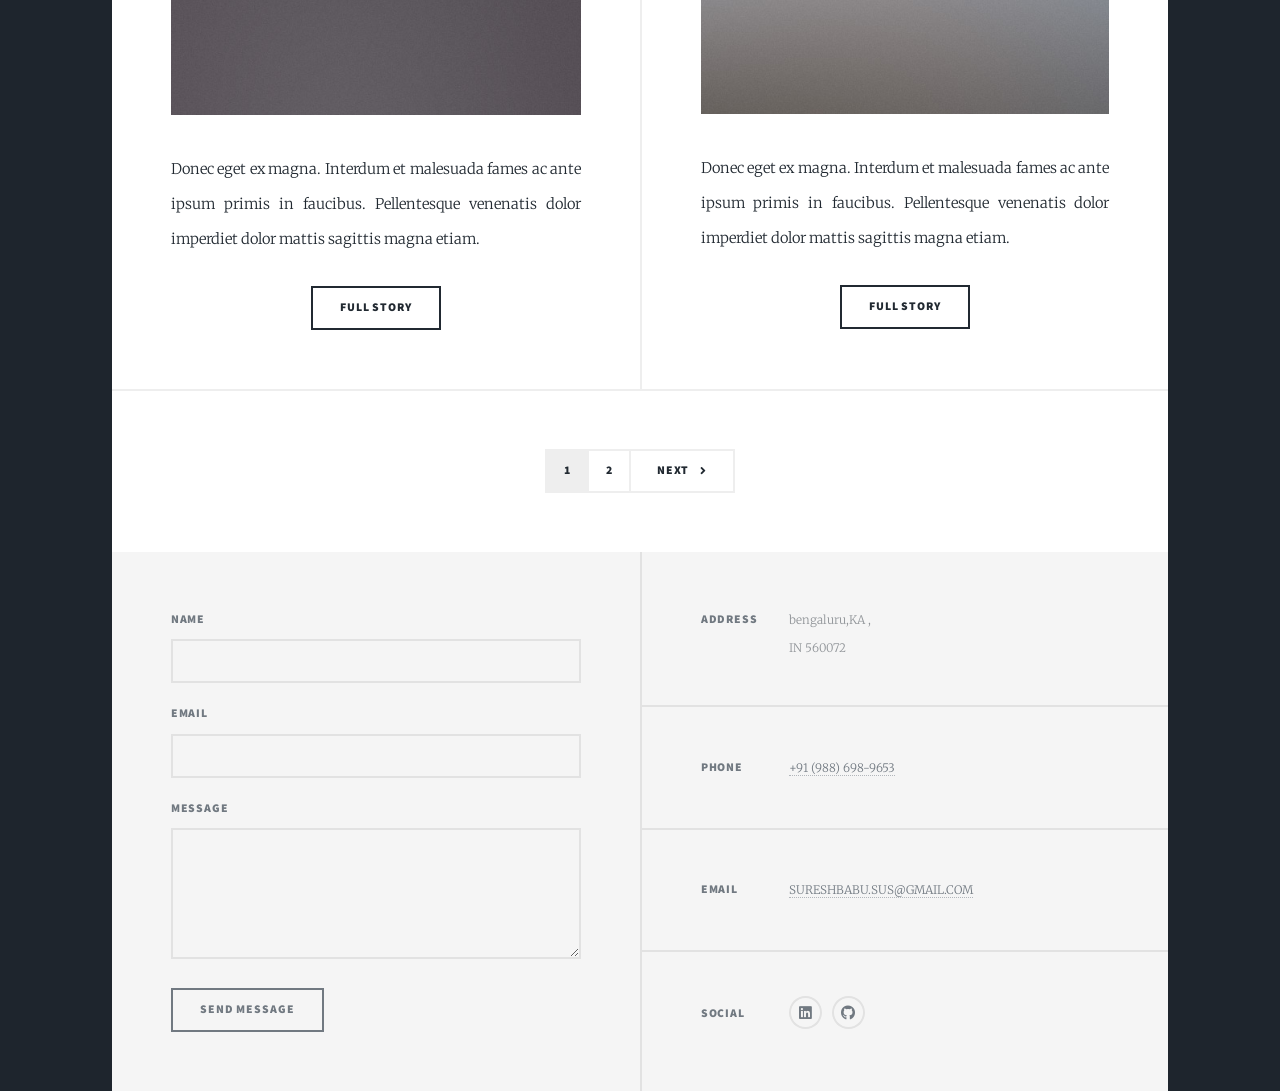
==== commit 9dc5f319: "Add files via upload" ====
--- a/index.html
+++ b/index.html
@@ -1,5 +1,9 @@
 <!DOCTYPE HTML>
-
+<!--
+	Massively by HTML5 UP
+	html5up.net | @ajlkn
+	Free for personal and commercial use under the CCA 3.0 license (html5up.net/license)
+-->
 <html>
 	<head>
 		<title>...Sushma portfolio...</title>
@@ -40,125 +44,82 @@
 						<ul class="icons">
 							
 						</ul>
-
 					</nav>
 
 				<!-- Main -->
 					<div id="main">
-						<article class="post featured">
-							
-						<style>
-							.button-container {
-							  display: flex;
-							  gap: 10px;
-							  align-items: center;
-							  flex-wrap: wrap;
-							}
-							.load-more {
-							  background-color: #ffffff;
-							  color: white;
-							  border: none;
-							  padding: 10px 15px;
-							  cursor: pointer;
-							  border-radius: 5px;
-							}
-							.load-more:hover {
-							  background-color: #e0e0e0;
-							}
-						  </style>
-						  
-						  <script>
-							function toggleDetails(id) {
-							  var details = document.getElementById(id);
-							  var button = document.getElementById(id + "-btn");
-							  if (details.style.display === "none") {
-								details.style.display = "block";
-								button.innerText = "Show Less";
-							  } else {
-								details.style.display = "none";
-								button.innerText = "Load More";
-							  }
-							}
-						  </script>
-						  
-						  <!-- Project Section -->
-						  
-							<header>
-							  <span class="date">Jan 01, 2025</span>
-							  <h2><a href="#">🏡 Linear Regression Model for House Price Prediction</a></h2>
-							</header>
-							<a href="#" class="image fit"><img src="images/pic01.jpg" alt="" /></a>
-							<p>This project uses a Linear Regression model to predict house prices based on median income. By analyzing housing-related data, it establishes a relationship between income levels and property prices, helping users estimate housing costs.</p>
-						  
-							<div class="button-container">
-							  <button id="details1-btn" class="load-more" onclick="toggleDetails('details1')">Load More</button>
-							  <a href="https://s-suresh-linear-regression-app-7roxp8.streamlit.app/" class="button">Live Demo</a>
-							  <a href="https://github.com/s-suresh/Linear_regression" class="button">GitHub Repository</a>
-							</div>
-						  
-							<div id="details1" style="display: none; margin-top: 15px;">
-							  <p><strong>🔹 Key Features:</strong><br>
-								✅ Data-Driven Predictions using real housing data.<br>
-								✅ Interactive Web App with Streamlit.<br>
-								✅ Visualization & Web Deployment.</p>
-							  <p><strong>🔹 Technologies:</strong> Python, scikit-learn, Streamlit, pandas, numpy.<br />
-							    <strong>🔹 How It Works:</strong>
-								User Input: Users enter their median income.<br />
-								Model Prediction: The trained model predicts the house price.<br />
-								Visualization: A line chart shows price variations.<br />
-								Results: The predicted price is displayed.</p>
-							</div>
-
-						  </article>
-						  <!-- Posts -->
-<section class="posts">
-    <article>
-        <header>
-            <span class="date">Jan 19, 2025</span>
-            <h2><a href="#">Body Measurement<br /></a></h2>
-        </header>
-        <a href="#" class="image fit"><img src="images/pic02.jpg" alt="" /></a>
-        <p>This interactive Streamlit web app allows users to enter their body measurements and calculates their BMI (Body Mass Index). The app provides dynamic visualizations by resizing a silhouette image based on the user's BMI, giving a clear representation of body proportions.</p>
-        <div class="button-container">
-            <button id="details2-btn" class="load-more" onclick="toggleDetails('details2')">Load More</button>
-            <a href="https://untitledpy-slhcnifjaxzmptjqsqihzs.streamlit.app/" class="button">👀 Live Demo</a>
-            <a href="https://github.com/s-suresh/body_classifier/tree/main" class="button"><strong>GitHub Repository</strong></a>
-        </div>
-        <div id="details2" style="display: none; margin-top: 15px;">
-            <p><strong>🔹 Key Features:</strong><br>
-                ✅ User-friendly number inputs for height, weight, and body circumferences.<br>
-                ✅ BMI Calculation with real-time feedback on health status.<br>
-                ✅ Dynamic Image Resizing based on BMI for better visualization.<br>
-                ✅ Health Tips based on BMI category (Underweight, Normal, Overweight, Obese).</p>
-            <p><strong>🔹 Technologies:</strong> Python, Streamlit, pandas, numpy.<br />
-                <strong>🔹 How It Works:</strong>
-                Users input their body measurements, and the app calculates BMI and provides visual feedback.</p>
-        </div>
-    </article>
-    <article>
-        <header>
-            <span class="date">Feb 22, 2025</span>
-            <h2><a href="#">Digit Classifier</a></h2>
-        </header>
-        <a href="#" class="image fit"><img src="images/nnetwok.gif" alt="Neural network animation for digit classification" /></a>
-        <p>This project uses a neural network to classify handwritten digits. It demonstrates the power of deep learning in image recognition tasks.</p>
-        <div class="button-container">
-            <button id="details3-btn" class="load-more" onclick="toggleDetails('details3')">Load More</button>
-            <a href="https://untitledpy-slhcnifjaxzmptjqsqihzs.streamlit.app/" class="button">👀 Live Demo</a>
-            <a href="https://github.com/s-suresh/digit-classifier/tree/main" class="button"><strong>GitHub Repository</strong></a>
-        </div>
-        <div id="details3" style="display: none; margin-top: 15px;">
-            <p><strong>🔹 Key Features:</strong><br>
-                ✅ Neural network-based digit classification.<br>
-                ✅ Interactive visualization of predictions.<br>
-                ✅ Real-time feedback on model accuracy.</p>
-            <p><strong>🔹 Technologies:</strong> Python, TensorFlow, Keras, Streamlit.<br />
-                <strong>🔹 How It Works:</strong>
-                Users draw a digit, and the model predicts the number with high accuracy.</p>
-        </div>
-    </article>
-</section>
-						  
+
+						<!-- Featured Post -->
+							<article class="post featured">
+								<header class="major">
+									<span class="date">Jan 01, 2025</span>
+									<h2><a href="#">🏡 Linear Regression Model for House Price Prediction<br />
+									</a></h2>
+								</header>
+								<a href="#" class="image main"><img src="images/pic01.jpg" alt="" /></a>
+								<P style="text-align: center;">This project uses a Linear Regression model to predict house prices based on median income. By analyzing housing-related data, it establishes a relationship between income levels and property prices, helping users estimate housing costs.<br />
+									<strong>🔹Key Features:</strong><br />
+									✅ Data-Driven Predictions: Uses real housing data to make price estimates.<br />
+									✅ Interactive Web App: Built with Streamlit for real-time predictions.<br />
+									✅ Line Chart Visualization: Displays how house prices change with different incomes.<br />
+									✅ Web Deployment: Accessible via GitHub Pages / Streamlit Cloud.<br />
+									<strong>🔹 Technologies Used:</strong><br />
+									Programming Language: Python<br />
+									Machine Learning: Linear Regression (via scikit-learn)<br />
+									Libraries: pandas, numpy, streamlit, matplotlib<br />
+									Deployment: GitHub + Streamlit Cloud<br />
+									<strong>🔹 How It Works:</strong><br />
+									User Input: Users enter their median income.<br />
+									Model Prediction: The trained model predicts the house price.<br />
+									Visualization: A line chart shows price variations.<br />
+									Results: The predicted price is displayed.</p>
+								<ul class="actions special">
+									<li><a href="https://s-suresh-linear-regression-app-7roxp8.streamlit.app/" class="button large"><strong>Live Demo</strong></a></li>
+								     <li><a href="//github.com/s-suresh/Linear_regression" class="button large"><strong>GitHub Repository</strong></a></li>
+							</ul>
+							</article>
+
+						<!-- Posts -->
+							<section class="posts">
+								<article>
+									<header>
+										<span class="date">Jan 19, 2025</span>
+										<h2><a href="#">Body Measurement<br />
+										</a></h2>
+									</header>
+									<a href="#" class="image fit"><img src="images/pic02.jpg" alt="" /></a>
+									<p>This interactive Streamlit web app allows users to enter their body measurements and calculates their BMI (Body Mass Index). The app provides dynamic visualizations by resizing a silhouette image based on the user's BMI, giving a clear representation of body proportions.
+                                        <br />
+										🛠️ Features:<br />
+										✅ User-friendly number inputs for height, weight, and body circumferences<br />
+										✅ BMI Calculation with real-time feedback on health status<BR />
+										✅ Dynamic Image Resizing based on BMI for better visualization<BR />
+										✅ Health Tips based on BMI category (Underweight, Normal, Overweight, Obese)
+									
+										<br />
+										
+										
+										🚀 Use Case:<br />
+										This tool is ideal for individuals tracking their fitness journey, nutritionists, or health professionals who need a quick and easy way to assess body measurements and BMI.</p>
+									<ul class="actions special">
+										<li><a href="https://untitledpy-slhcnifjaxzmptjqsqihzs.streamlit.app/" class="button">👀 Live Demo</a></li>
+										<li><a href="https://github.com/s-suresh/body_classifier/tree/main" class="button"><strong>GitHub Repository</strong></a></li>
+									</ul>
+								</article>
+								<article>
+									<header>
+										<span class="date">Feb 22, 2025</span>
+										<h2><a href="#"><br />
+										</a>digit classifier</h2>
+									</header>
+									<a href="#" class="image fit"><img src="images/nnetwok.gif" alt="Loading animation" /></a>
+									<p>Donec eget ex magna. Interdum et malesuada fames ac ante ipsum primis in faucibus. Pellentesque venenatis dolor imperdiet dolor mattis sagittis magna etiam.</p>
+									<ul class="actions special">
+										<li><a href="#" class="button">Full Story</a></li>
+										<li><a href="https://untitledpy-slhcnifjaxzmptjqsqihzs.streamlit.app/" class="button">👀 Live Demo</a></li>
+										<li><a href="https://github.com/s-suresh/digit-classifier/tree/main" class="button"><strong>GitHub Repository</strong></a></li>
+									</ul>
+								</article>
 								<article>
 									<header>
 										<span class="date">April 18, 2017</span>
@@ -210,7 +171,7 @@
 									</div>
 									<div class="field">
 										<label for="email">Email</label>
-										<input type="email" name="email" id="email" />
+										<input type="text" name="email" id="email" />
 									</div>
 									<div class="field">
 										<label for="message">Message</label>
@@ -225,22 +186,22 @@
 						<section class="split contact">
 							<section class="alt">
 								<h3>Address</h3>
-								<p>Bengaluru, KA,<br />
+								<p>bengaluru,KA ,<br />
 									IN 560072</p>
 							</section>
 							<section>
 								<h3>Phone</h3>
-								<p><a href="tel:+919886989653">+91 (988) 698-9653</a></p>
+								<p><a href="#">+91 (988) 698-9653</a></p>
 							</section>
 							<section>
 								<h3>Email</h3>
-								<p><a href="mailto:SURESHBABU.SUS@GMAIL.COM">SURESHBABU.SUS@GMAIL.COM</a></p>
+								<p><a href="#">SURESHBABU.SUS@GMAIL.COM</a></p>
 							</section>
 							<section>
 								<h3>Social</h3>
 								<ul class="icons alt">
 									
-									<li><a href="https://www.linkedin.com/in/sushma-s-2a032b165/" class="icon brands alt fa-linkedin"><span class="label">LinkedIn</span></a></li>
+									<li><a href="https://www.linkedin.com/in/sushma-s-2a032b165/" class="icon brands alt fa-linkedin"><span class="label">Linkedin</span></a></li>
 									<li><a href="https://github.com/s-suresh" class="icon brands alt fa-github"><span class="label">GitHub</span></a></li>
 								</ul>
 							</section>
@@ -252,7 +213,7 @@
 			</div>
 
 		<!-- Scripts -->
-			<script src="assets/js/jquery.min.js" defer></script>
+			<script src="assets/js/jquery.min.js"></script>
 			<script src="assets/js/jquery.scrollex.min.js"></script>
 			<script src="assets/js/jquery.scrolly.min.js"></script>
 			<script src="assets/js/browser.min.js"></script>
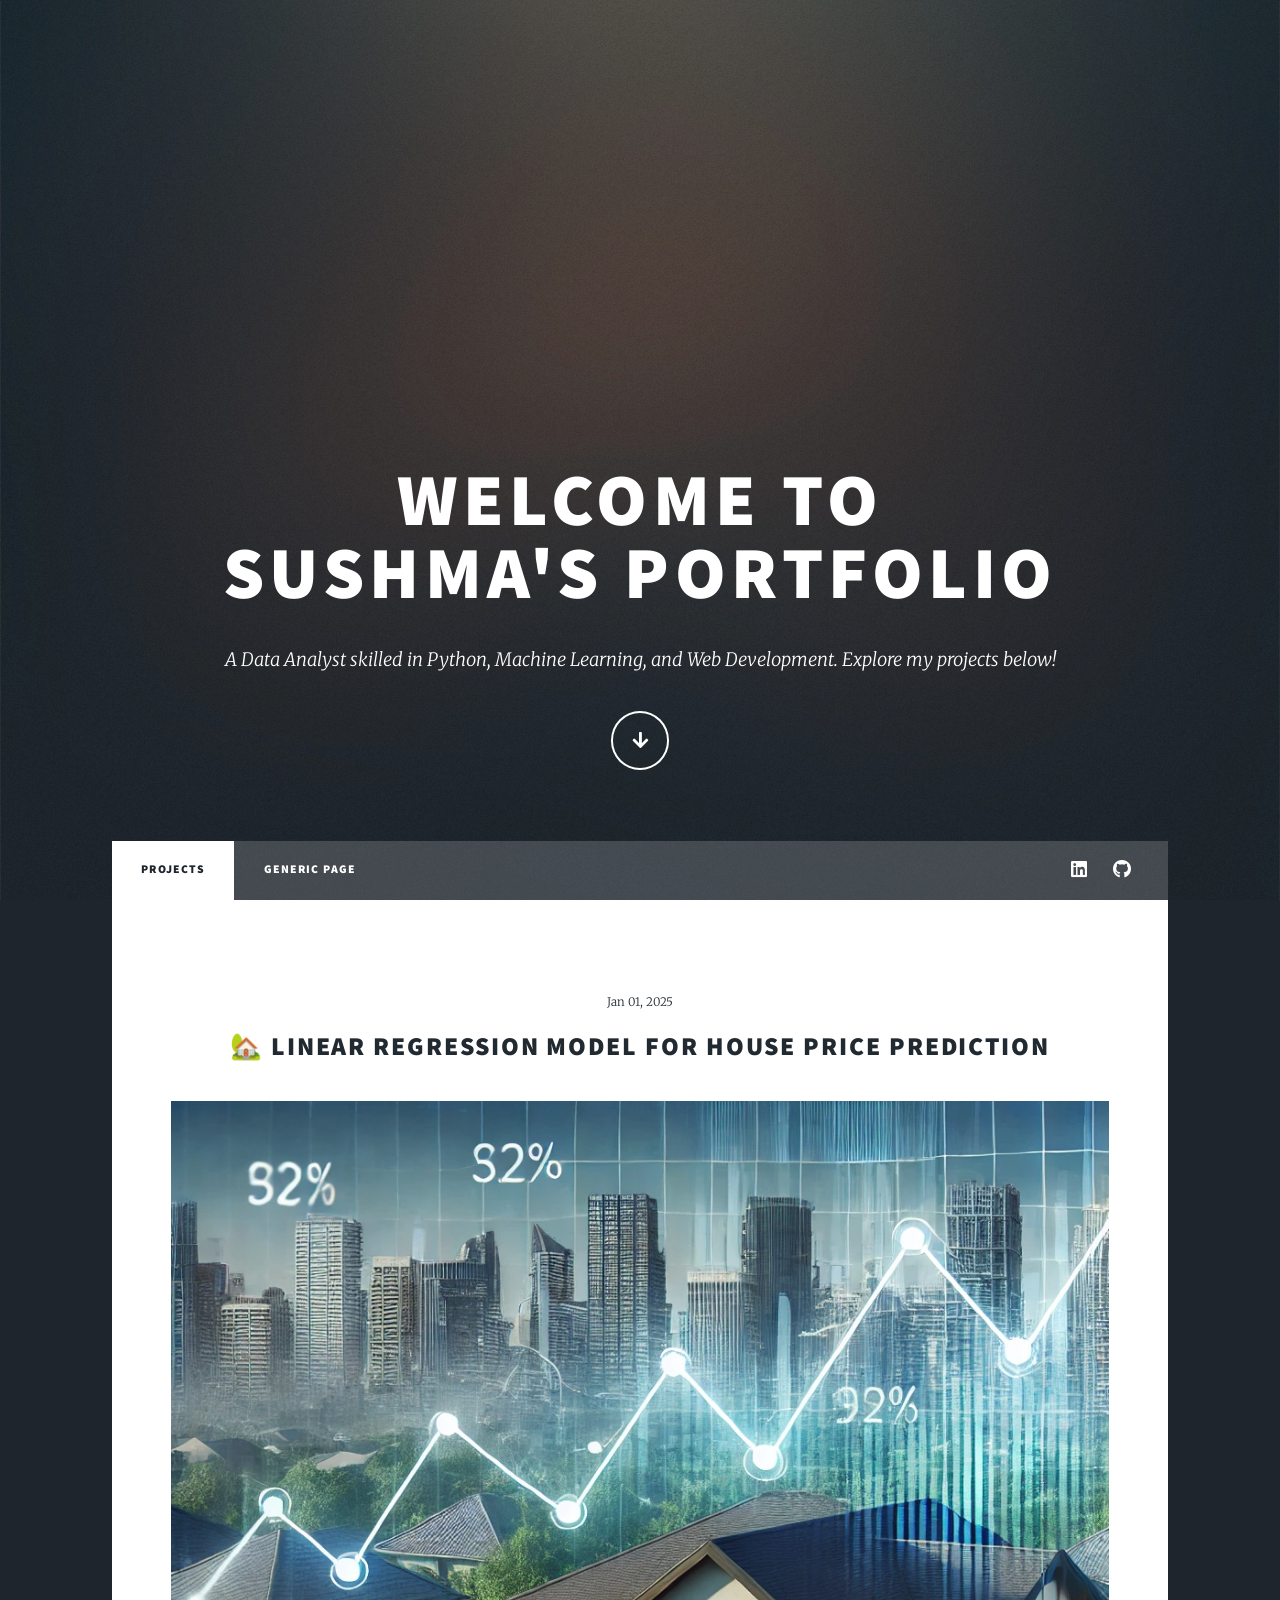
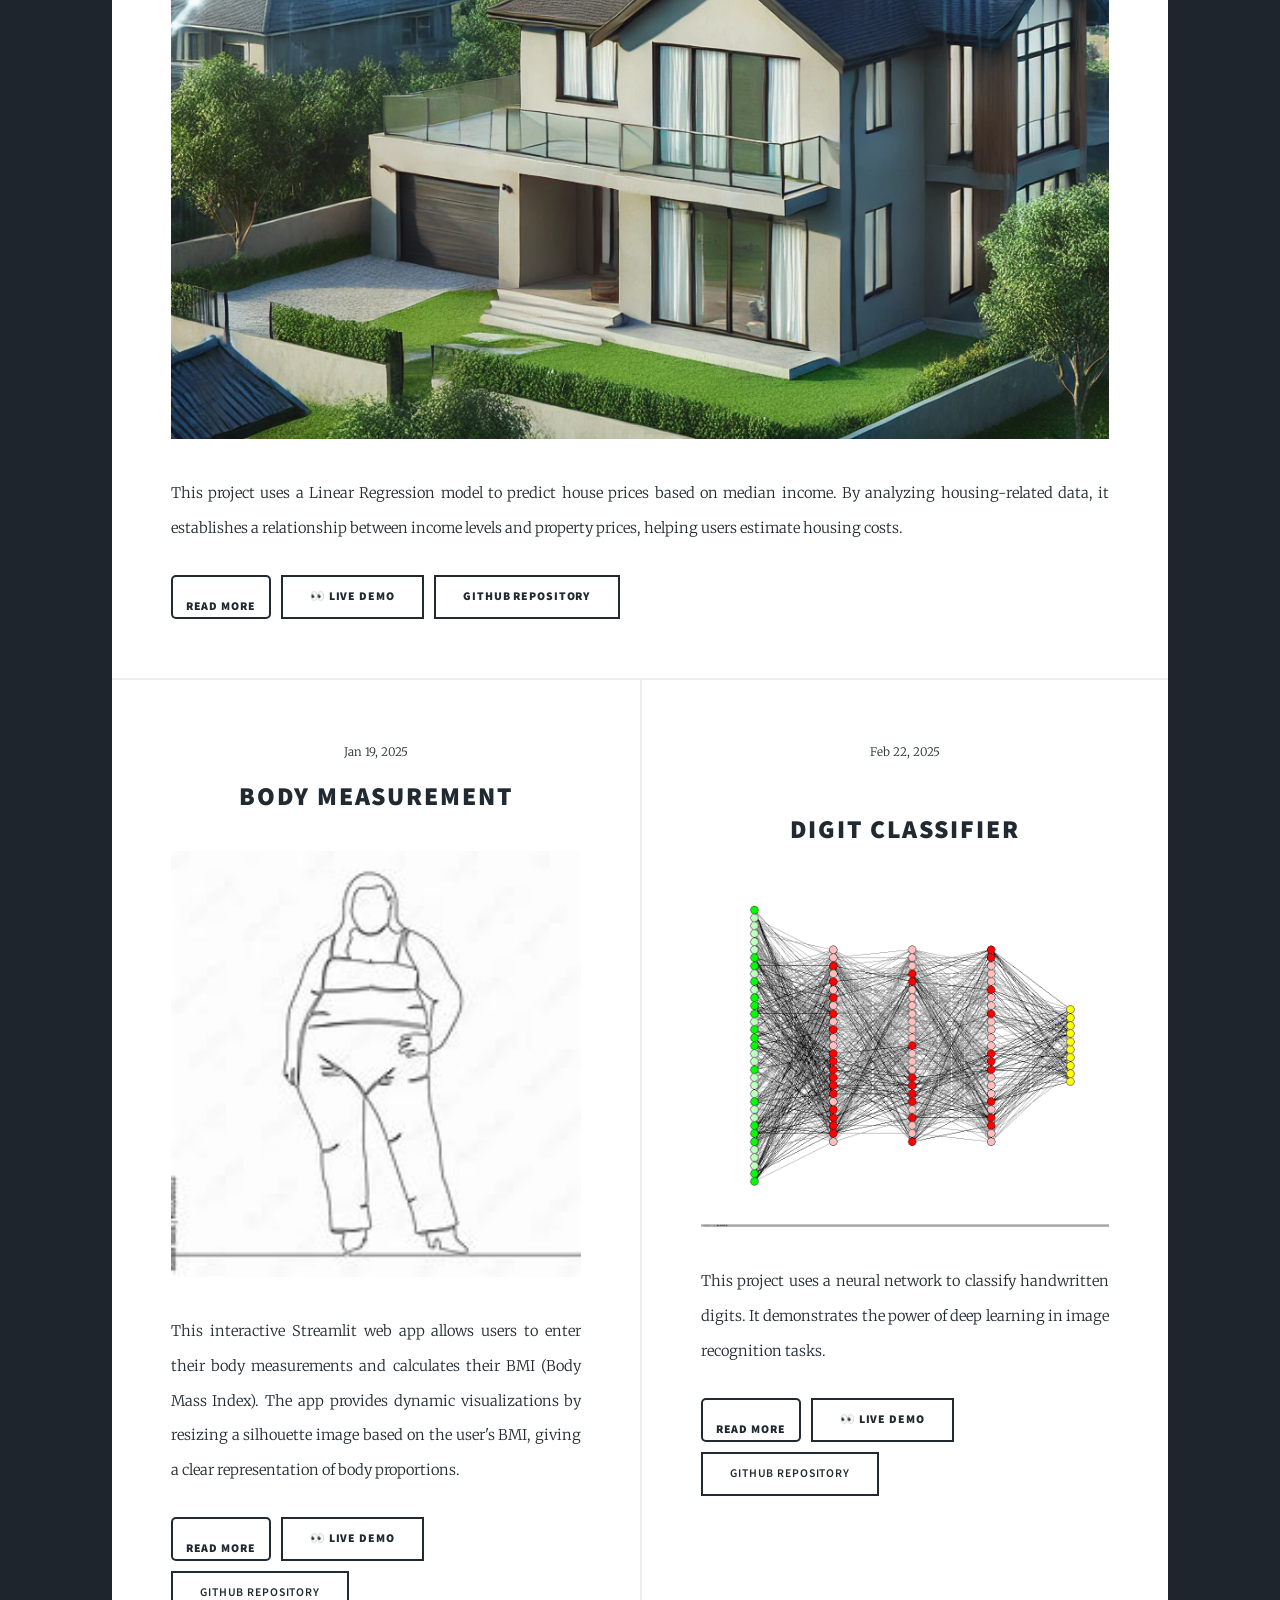
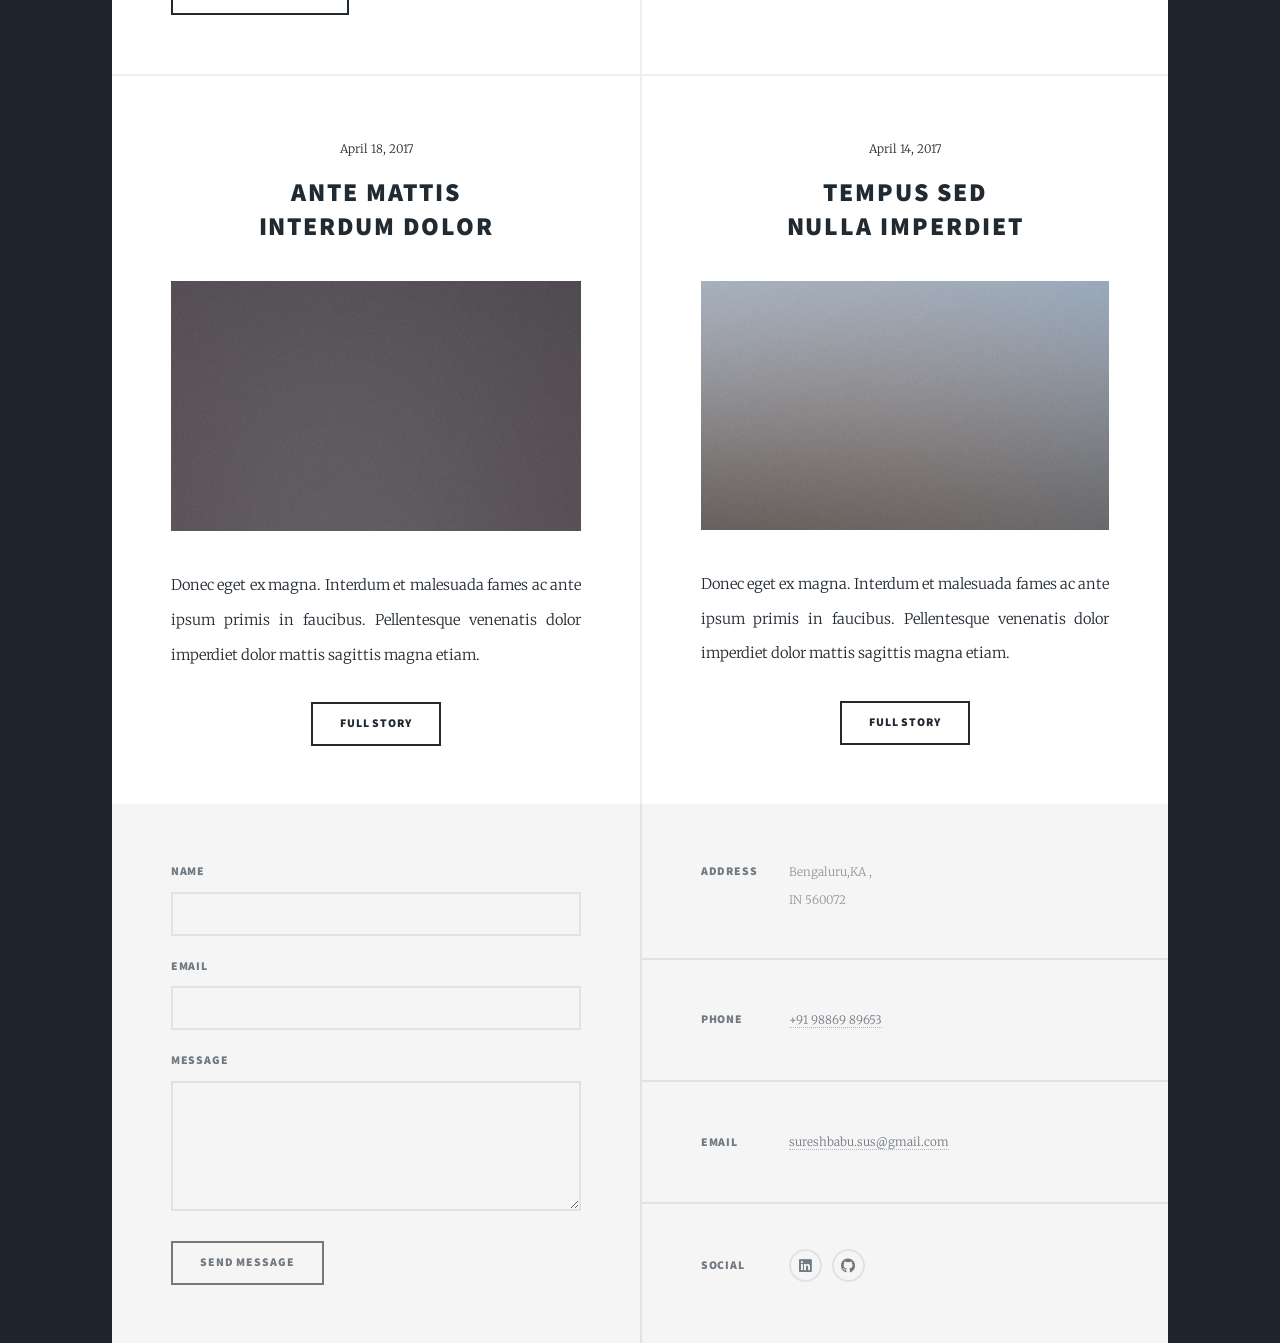
==== commit 49d8f505: "Add files via upload" ====
--- a/index.html
+++ b/index.html
@@ -1,12 +1,7 @@
 <!DOCTYPE HTML>
-<!--
-	Massively by HTML5 UP
-	html5up.net | @ajlkn
-	Free for personal and commercial use under the CCA 3.0 license (html5up.net/license)
--->
 <html>
 	<head>
-		<title>...Sushma portfolio...</title>
+		<title>Sushma's Portfolio</title>
 		<meta charset="utf-8" />
 		<meta name="viewport" content="width=device-width, initial-scale=1, user-scalable=no" />
 		<link rel="stylesheet" href="assets/css/main.css" />
@@ -19,9 +14,9 @@
 
 				<!-- Intro -->
 					<div id="intro">
-						<h1>This is<br />
-						Sushmas portfolio</h1>
-						<p>A data analyst <a href="https://html5up.net/license">Creative Commons license</a>.</p>
+						<h1>Welcome to<br />
+						Sushma's Portfolio</h1>
+						<p>A Data Analyst skilled in Python, Machine Learning, and Web Development. Explore my projects below!</p>
 						<ul class="actions">
 							<li><a href="#header" class="button icon solid solo fa-arrow-down scrolly">Continue</a></li>
 						</ul>
@@ -29,59 +24,94 @@
 
 				<!-- Header -->
 					<header id="header">
-						<a href="index.html" class="logo">Massively</a>
+						<a href="index.html" class="logo">Sushma's Work</a>
 					</header>
 
 				<!-- Nav -->
 					<nav id="nav">
 						<ul class="links">
-							<li class="active"><a href="index.html">These are my projects</a></li>
-							<li><a href="https://www.linkedin.com/in/sushma-s-2a032b165/" class="icon brands alt fa-linkedin"><span class="label">Linkedin</span></a></li>
-							<li><a href="https://github.com/s-suresh" class="icon brands alt fa-github"><span class="label">GitHub</span></a></li>
-								
-							
+							<li class="active"><a href="index.html">Projects</a></li>
+							<li><a href="generic.html">Generic Page</a></li>
 						</ul>
 						<ul class="icons">
-							
+							<li><a href="https://www.linkedin.com/in/sushma-s-2a032b165/" class="icon brands fa-linkedin"><span class="label">LinkedIn</span></a></li>
+							<li><a href="https://github.com/s-suresh" class="icon brands fa-github"><span class="label">GitHub</span></a></li>
 						</ul>
 					</nav>
 
 				<!-- Main -->
 					<div id="main">
 
-						<!-- Featured Post -->
-							<article class="post featured">
-								<header class="major">
-									<span class="date">Jan 01, 2025</span>
-									<h2><a href="#">🏡 Linear Regression Model for House Price Prediction<br />
-									</a></h2>
-								</header>
-								<a href="#" class="image main"><img src="images/pic01.jpg" alt="" /></a>
-								<P style="text-align: center;">This project uses a Linear Regression model to predict house prices based on median income. By analyzing housing-related data, it establishes a relationship between income levels and property prices, helping users estimate housing costs.<br />
-									<strong>🔹Key Features:</strong><br />
-									✅ Data-Driven Predictions: Uses real housing data to make price estimates.<br />
-									✅ Interactive Web App: Built with Streamlit for real-time predictions.<br />
-									✅ Line Chart Visualization: Displays how house prices change with different incomes.<br />
-									✅ Web Deployment: Accessible via GitHub Pages / Streamlit Cloud.<br />
-									<strong>🔹 Technologies Used:</strong><br />
-									Programming Language: Python<br />
-									Machine Learning: Linear Regression (via scikit-learn)<br />
-									Libraries: pandas, numpy, streamlit, matplotlib<br />
-									Deployment: GitHub + Streamlit Cloud<br />
-									<strong>🔹 How It Works:</strong><br />
+						<!-- Featured Project -->
+						<article class="post featured">
+							
+							<style>
+								.button-container {
+								  display: flex;
+								  gap: 10px;
+								  align-items: center;
+								  flex-wrap: wrap;
+								}
+								.load-more {
+								  background-color: #ffffff;
+								  color: white;
+								  border: none;
+								  padding: 10px 15px;
+								  cursor: pointer;
+								  border-radius: 5px;
+								}
+								.load-more:hover {
+								  background-color: #e0e0e0;
+								}
+							  </style>
+							  
+							  <script>
+								function toggleDetails(id) {
+								  var details = document.getElementById(id);
+								  var button = document.getElementById(id + "-btn");
+								  if (details.style.display === "none") {
+									details.style.display = "block";
+									button.innerText = "Show Less";
+								  } else {
+									details.style.display = "none";
+									button.innerText = "Load More";
+								  }
+								}
+							  </script>
+							  
+							  <!-- Project Section -->
+							  
+								<header>
+								  <span class="date">Jan 01, 2025</span>
+								  <h2><a href="#">🏡 Linear Regression Model for House Price Prediction</a></h2>
+								</header>
+								<a href="#" class="image fit"><img src="images/pic01.jpg" alt="" /></a>
+								<p>This project uses a Linear Regression model to predict house prices based on median income. By analyzing housing-related data, it establishes a relationship between income levels and property prices, helping users estimate housing costs.</p>
+							  
+								<div class="button-container">
+								  <button id="details1-btn" class="load-more" onclick="toggleDetails('details1')">Read More</button>
+								  <a href="https://s-suresh-linear-regression-app-7roxp8.streamlit.app/" class="button">👀 Live Demo</a>
+								  <a href="https://github.com/s-suresh/Linear_regression" class="button">GitHub Repository</a>
+								</div>
+							  
+								<div id="details1" style="display: none; margin-top: 15px;">
+								  <p><strong>🔹 Key Features:</strong><br>
+									✅ Data-Driven Predictions using real housing data.<br>
+									✅ Interactive Web App with Streamlit.<br>
+									✅ Visualization & Web Deployment.</p>
+								  <p><strong>🔹 Technologies:</strong> Python, scikit-learn, Streamlit, pandas, numpy.<br />
+									<strong>🔹 How It Works:</strong>
 									User Input: Users enter their median income.<br />
 									Model Prediction: The trained model predicts the house price.<br />
 									Visualization: A line chart shows price variations.<br />
 									Results: The predicted price is displayed.</p>
-								<ul class="actions special">
-									<li><a href="https://s-suresh-linear-regression-app-7roxp8.streamlit.app/" class="button large"><strong>Live Demo</strong></a></li>
-								     <li><a href="//github.com/s-suresh/Linear_regression" class="button large"><strong>GitHub Repository</strong></a></li>
-							</ul>
-							</article>
-
-						<!-- Posts -->
-							<section class="posts">
-								<article>
+								</div>
+	
+							  </article>
+
+						<!-- Additional Projects -->
+						<section class="posts">
+							<article>
 									<header>
 										<span class="date">Jan 19, 2025</span>
 										<h2><a href="#">Body Measurement<br />
@@ -90,6 +120,13 @@
 									<a href="#" class="image fit"><img src="images/pic02.jpg" alt="" /></a>
 									<p>This interactive Streamlit web app allows users to enter their body measurements and calculates their BMI (Body Mass Index). The app provides dynamic visualizations by resizing a silhouette image based on the user's BMI, giving a clear representation of body proportions.
                                         <br />
+										<div class="button-container">
+										<button id="details2-btn" class="load-more" onclick="toggleDetails('details2')">Read More</button>
+										<a href="https://untitledpy-slhcnifjaxzmptjqsqihzs.streamlit.app/" class="button">👀 Live Demo</a>
+										<a href="https://github.com/s-suresh/body_classifier/tree/main" class="button"><strong>GitHub Repository</strong></a>
+										</div>
+						
+										<div id="details2" style="display: none; margin-top: 15px;">
 										🛠️ Features:<br />
 										✅ User-friendly number inputs for height, weight, and body circumferences<br />
 										✅ BMI Calculation with real-time feedback on health status<BR />
@@ -97,129 +134,131 @@
 										✅ Health Tips based on BMI category (Underweight, Normal, Overweight, Obese)
 									
 										<br />
-										
-										
 										🚀 Use Case:<br />
 										This tool is ideal for individuals tracking their fitness journey, nutritionists, or health professionals who need a quick and easy way to assess body measurements and BMI.</p>
-									<ul class="actions special">
-										<li><a href="https://untitledpy-slhcnifjaxzmptjqsqihzs.streamlit.app/" class="button">👀 Live Demo</a></li>
-										<li><a href="https://github.com/s-suresh/body_classifier/tree/main" class="button"><strong>GitHub Repository</strong></a></li>
-									</ul>
+										</div>
 								</article>
-								<article>
-									<header>
-										<span class="date">Feb 22, 2025</span>
-										<h2><a href="#"><br />
-										</a>digit classifier</h2>
-									</header>
-									<a href="#" class="image fit"><img src="images/nnetwok.gif" alt="Loading animation" /></a>
-									<p>Donec eget ex magna. Interdum et malesuada fames ac ante ipsum primis in faucibus. Pellentesque venenatis dolor imperdiet dolor mattis sagittis magna etiam.</p>
-									<ul class="actions special">
-										<li><a href="#" class="button">Full Story</a></li>
-										<li><a href="https://untitledpy-slhcnifjaxzmptjqsqihzs.streamlit.app/" class="button">👀 Live Demo</a></li>
-										<li><a href="https://github.com/s-suresh/digit-classifier/tree/main" class="button"><strong>GitHub Repository</strong></a></li>
-									</ul>
-								</article>
-								<article>
-									<header>
-										<span class="date">April 18, 2017</span>
-										<h2><a href="#">Ante mattis<br />
-										interdum dolor</a></h2>
-									</header>
-									<a href="#" class="image fit"><img src="images/pic04.jpg" alt="" /></a>
-									<p>Donec eget ex magna. Interdum et malesuada fames ac ante ipsum primis in faucibus. Pellentesque venenatis dolor imperdiet dolor mattis sagittis magna etiam.</p>
-									<ul class="actions special">
-										<li><a href="#" class="button">Full Story</a></li>
-									</ul>
-								</article>
-								<article>
-									<header>
-										<span class="date">April 14, 2017</span>
-										<h2><a href="#">Tempus sed<br />
-										nulla imperdiet</a></h2>
-									</header>
-									<a href="#" class="image fit"><img src="images/pic05.jpg" alt="" /></a>
-									<p>Donec eget ex magna. Interdum et malesuada fames ac ante ipsum primis in faucibus. Pellentesque venenatis dolor imperdiet dolor mattis sagittis magna etiam.</p>
-									<ul class="actions special">
-										<li><a href="#" class="button">Full Story</a></li>
-									</ul>
-								</article>
+							<article>
+								<header>
+									<span class="date">Feb 22, 2025</span>
+									<h2><a href="#"><br />
+									</a>digit classifier</h2>
+								</header>
+								<a href="#" class="image fit"><img src="images/nnetwok.gif" alt="Loading animation" /></a>
+								<p>This project uses a neural network to classify handwritten digits. It demonstrates the power of deep learning in image recognition tasks.</p>
+								<div class="button-container">
+									<button id="details3-btn" class="load-more" onclick="toggleDetails('details3')">Read More</button>
 								
-							</section>
-
-						<!-- Footer -->
-							<footer>
-								<div class="pagination">
-									<!--<a href="#" class="previous">Prev</a>-->
-									<a href="#" class="page active">1</a>
-									<a href="#" class="page">2</a>
 									
-									<a href="#" class="next">Next</a>
+									<a href="https://untitledpy-slhcnifjaxzmptjqsqihzs.streamlit.app/" class="button">👀 Live Demo</a>
+									<a href="https://github.com/s-suresh/digit-classifier/tree/main" class="button"><strong>GitHub Repository</strong></a>
+								
+								<div id="details3" style="display: none; margin-top: 15px;">
+									🛠️ Features:<br />
+									✅ Neural Network Model for digit classification<br />
+									✅ Interactive Web App with Streamlit<br />
+									✅ Real-time predictions on user-writen images<br />
+									✅ Image Preprocessing for model input<br />
+									🚀 Use Case:<br />
+									This tool is ideal for students, researchers, or anyone interested in exploring deep learning concepts and image recognition.</p>
 								</div>
-							</footer>
+							</article>
+							<article>
+								<header>
+									<span class="date">April 18, 2017</span>
+									<h2><a href="#">Ante mattis<br />
+									interdum dolor</a></h2>
+								</header>
+								<a href="#" class="image fit"><img src="images/pic04.jpg" alt="" /></a>
+								<p>Donec eget ex magna. Interdum et malesuada fames ac ante ipsum primis in faucibus. Pellentesque venenatis dolor imperdiet dolor mattis sagittis magna etiam.</p>
+								<ul class="actions special">
+									<li><a href="#" class="button">Full Story</a></li>
+								</ul>
+							</article>
+							<article>
+								<header>
+									<span class="date">April 14, 2017</span>
+									<h2><a href="#">Tempus sed<br />
+									nulla imperdiet</a></h2>
+								</header>
+								<a href="#" class="image fit"><img src="images/pic05.jpg" alt="" /></a>
+								<p>Donec eget ex magna. Interdum et malesuada fames ac ante ipsum primis in faucibus. Pellentesque venenatis dolor imperdiet dolor mattis sagittis magna etiam.</p>
+								<ul class="actions special">
+									<li><a href="#" class="button">Full Story</a></li>
+								</ul>
+							</article>
+						</section>
 
 					</div>
 
 				<!-- Footer -->
-					<footer id="footer">
-						<section>
-							<form method="post" action="#">
-								<div class="fields">
-									<div class="field">
-										<label for="name">Name</label>
-										<input type="text" name="name" id="name" />
-									</div>
-									<div class="field">
-										<label for="email">Email</label>
-										<input type="text" name="email" id="email" />
-									</div>
-									<div class="field">
-										<label for="message">Message</label>
-										<textarea name="message" id="message" rows="3"></textarea>
-									</div>
-								</div>
-								<ul class="actions">
-									<li><input type="submit" value="Send Message" /></li>
-								</ul>
-							</form>
-						</section>
-						<section class="split contact">
-							<section class="alt">
-								<h3>Address</h3>
-								<p>bengaluru,KA ,<br />
-									IN 560072</p>
-							</section>
-							<section>
-								<h3>Phone</h3>
-								<p><a href="#">+91 (988) 698-9653</a></p>
-							</section>
-							<section>
-								<h3>Email</h3>
-								<p><a href="#">SURESHBABU.SUS@GMAIL.COM</a></p>
-							</section>
-							<section>
-								<h3>Social</h3>
-								<ul class="icons alt">
-									
-									<li><a href="https://www.linkedin.com/in/sushma-s-2a032b165/" class="icon brands alt fa-linkedin"><span class="label">Linkedin</span></a></li>
-									<li><a href="https://github.com/s-suresh" class="icon brands alt fa-github"><span class="label">GitHub</span></a></li>
-								</ul>
-							</section>
-						</section>
-					</footer>
-
 				
+
+	
+			
+
+	</div>
+
+<!-- Footer -->
+	<footer id="footer">
+		<section>
+			<form method="post" action="#">
+				<div class="fields">
+					<div class="field">
+						<label for="name">Name</label>
+						<input type="text" name="Name" id="name" />
+					</div>
+					<div class="field">
+						<label for="email">Email</label>
+						<input type="text" name="email" id="email" />
+					</div>
+					<div class="field">
+						<label for="message">Message</label>
+						<textarea name="message" id="message" rows="3"></textarea>
+					</div>
+				</div>
+				<ul class="actions">
+					<li><input type="submit" value="Send Message" /></li>
+				</ul>
+			</form>
+		</section>
+		<section class="split contact">
+			<section class="alt">
+				<h3>Address</h3>
+				<p>Bengaluru,KA ,<br />
+					IN 560072</p>
+			</section>
+			<section>
+				<h3>Phone</h3>
+				<p><a href="tel:+919886989653">+91 98869 89653</a></p>
+			</section>
+			<section>
+				<h3>Email</h3>
+				<p><a href="mailto:sureshbabu.sus@gmail.com">sureshbabu.sus@gmail.com</a></p>
+			</section>
+			<section>
+				<h3>Social</h3>
+				<ul class="icons alt">
 					
-			</div>
-
-		<!-- Scripts -->
-			<script src="assets/js/jquery.min.js"></script>
-			<script src="assets/js/jquery.scrollex.min.js"></script>
-			<script src="assets/js/jquery.scrolly.min.js"></script>
-			<script src="assets/js/browser.min.js"></script>
-			<script src="assets/js/breakpoints.min.js"></script>
-			<script src="assets/js/util.js"></script>
-			<script src="assets/js/main.js"></script>
-
-	</body>
+					<li><a href="https://www.linkedin.com/in/sushma-s-2a032b165/" class="icon brands alt fa-linkedin"><span class="label">Linkedin</span></a></li>
+					<li><a href="https://github.com/s-suresh" class="icon brands alt fa-github"><span class="label">GitHub</span></a></li>
+				</ul>
+			</section>
+		</section>
+	</footer>
+
+
+	
+</div>
+
+<!-- Scripts -->
+<script src="assets/js/jquery.min.js"></script>
+<script src="assets/js/jquery.scrollex.min.js"></script>
+<script src="assets/js/jquery.scrolly.min.js"></script>
+<script src="assets/js/browser.min.js"></script>
+<script src="assets/js/breakpoints.min.js"></script>
+<script src="assets/js/util.js"></script>
+<script src="assets/js/main.js"></script>
+
+</body>
 </html>
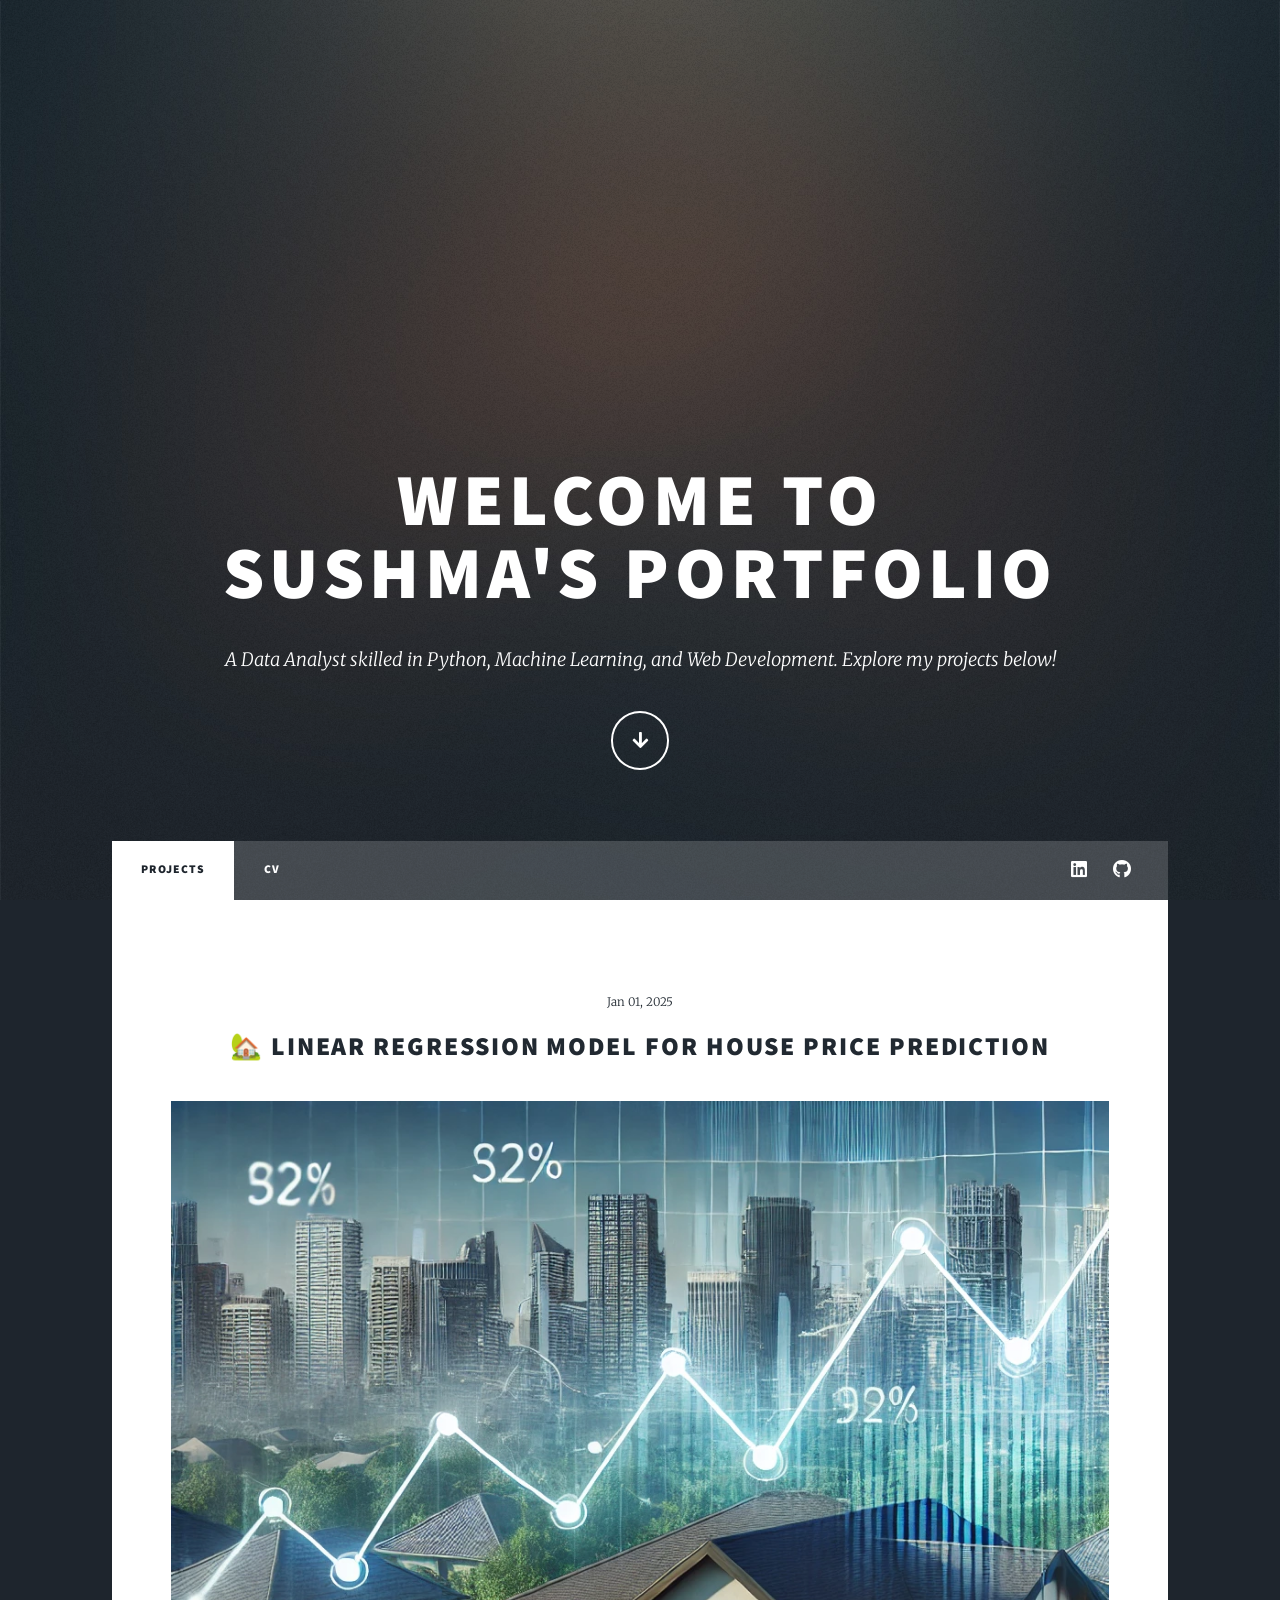
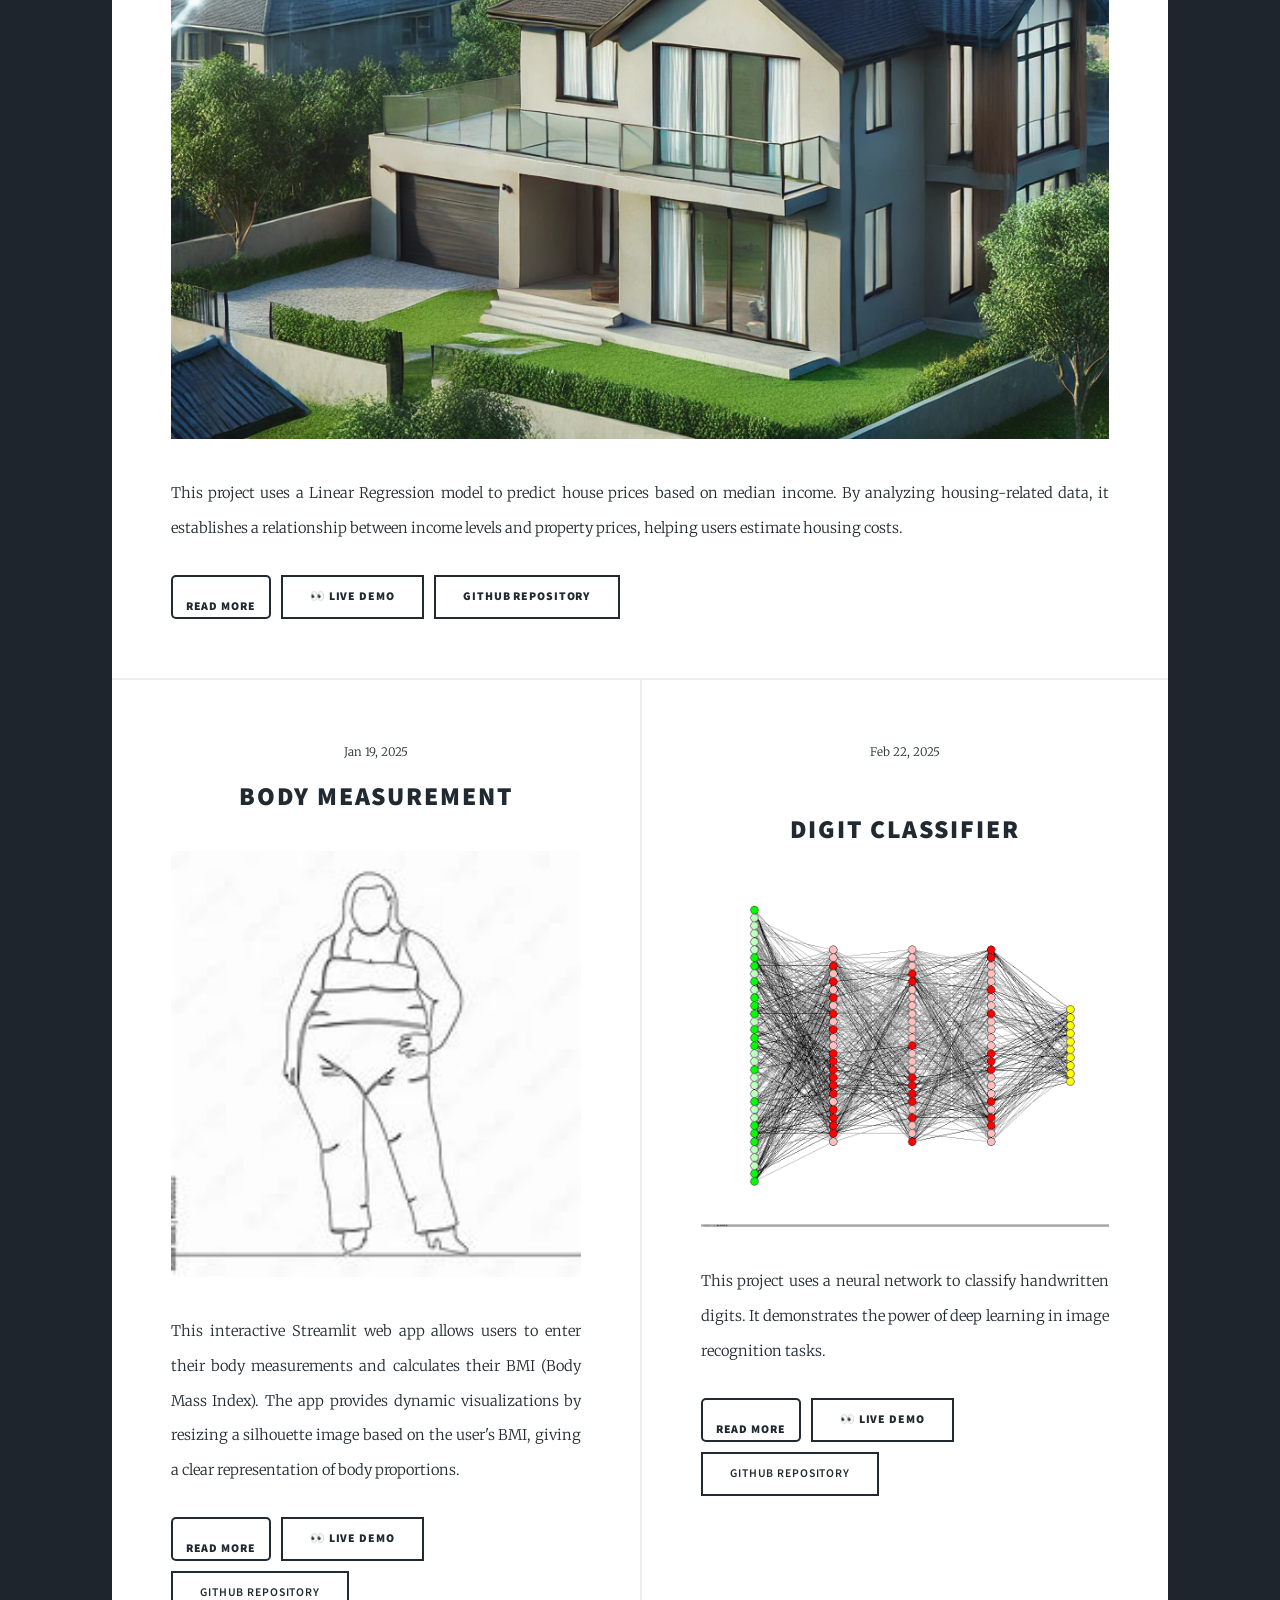
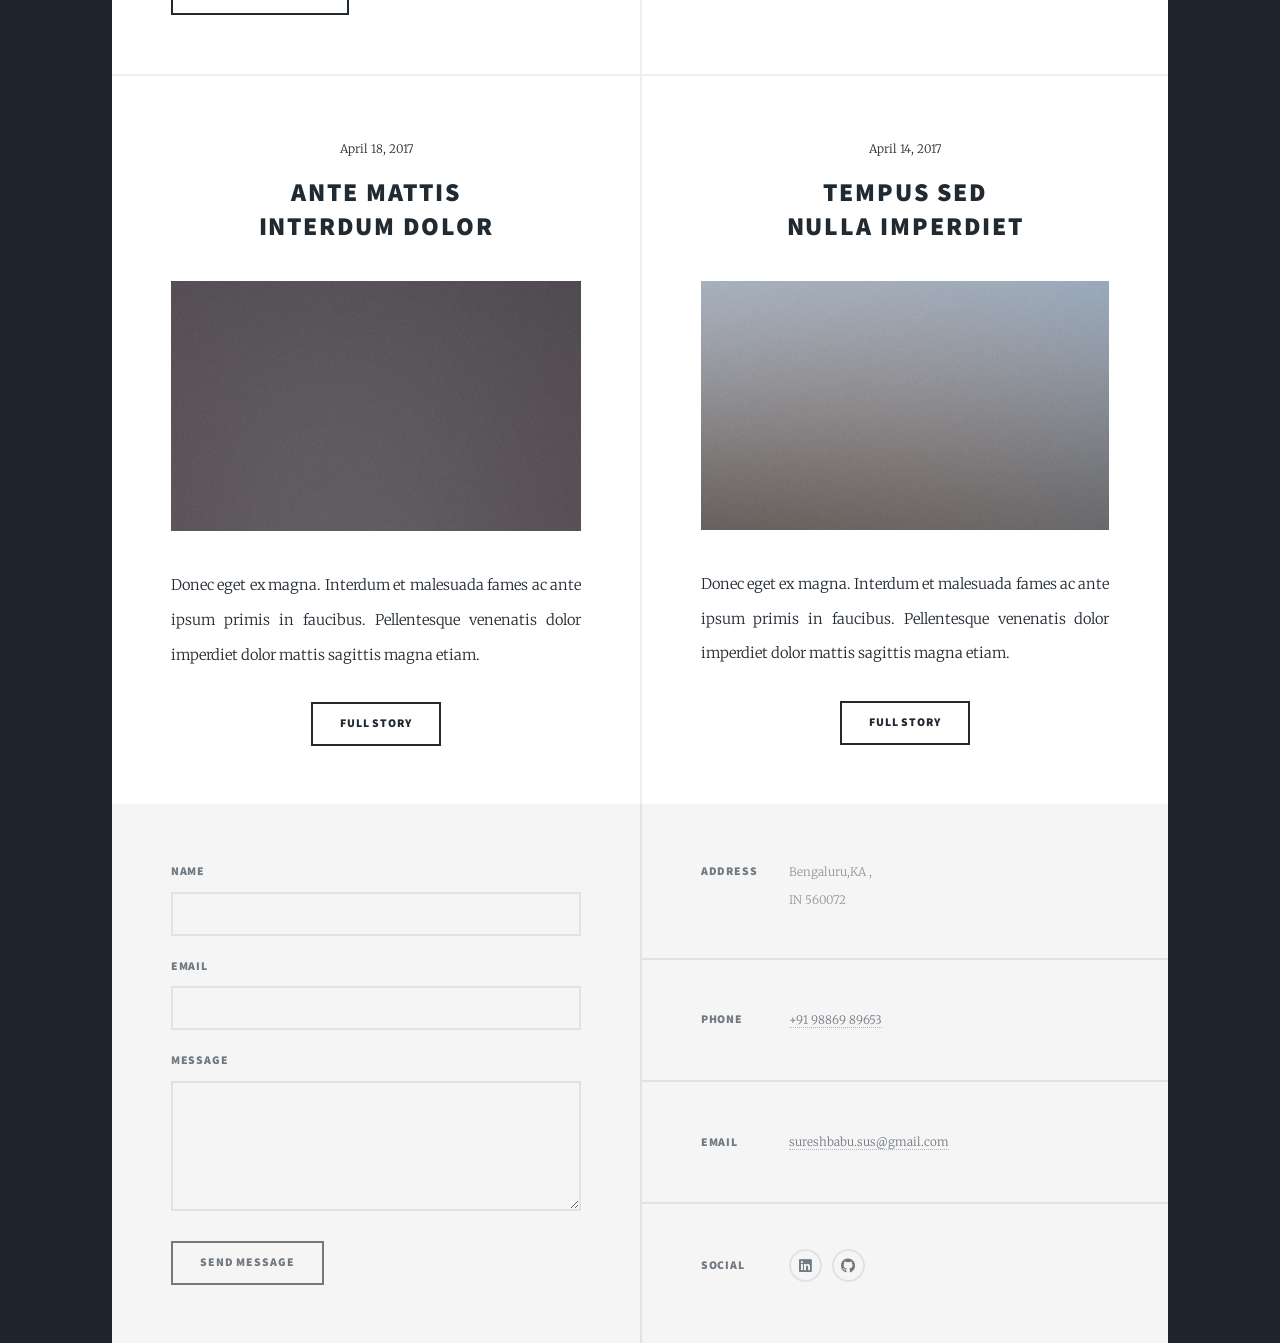
==== commit 42a8ea38: "Add files via upload" ====
--- a/index.html
+++ b/index.html
@@ -31,7 +31,7 @@
 					<nav id="nav">
 						<ul class="links">
 							<li class="active"><a href="index.html">Projects</a></li>
-							<li><a href="generic.html">Generic Page</a></li>
+							<li><a href="generic.html">CV</a></li>
 						</ul>
 						<ul class="icons">
 							<li><a href="https://www.linkedin.com/in/sushma-s-2a032b165/" class="icon brands fa-linkedin"><span class="label">LinkedIn</span></a></li>
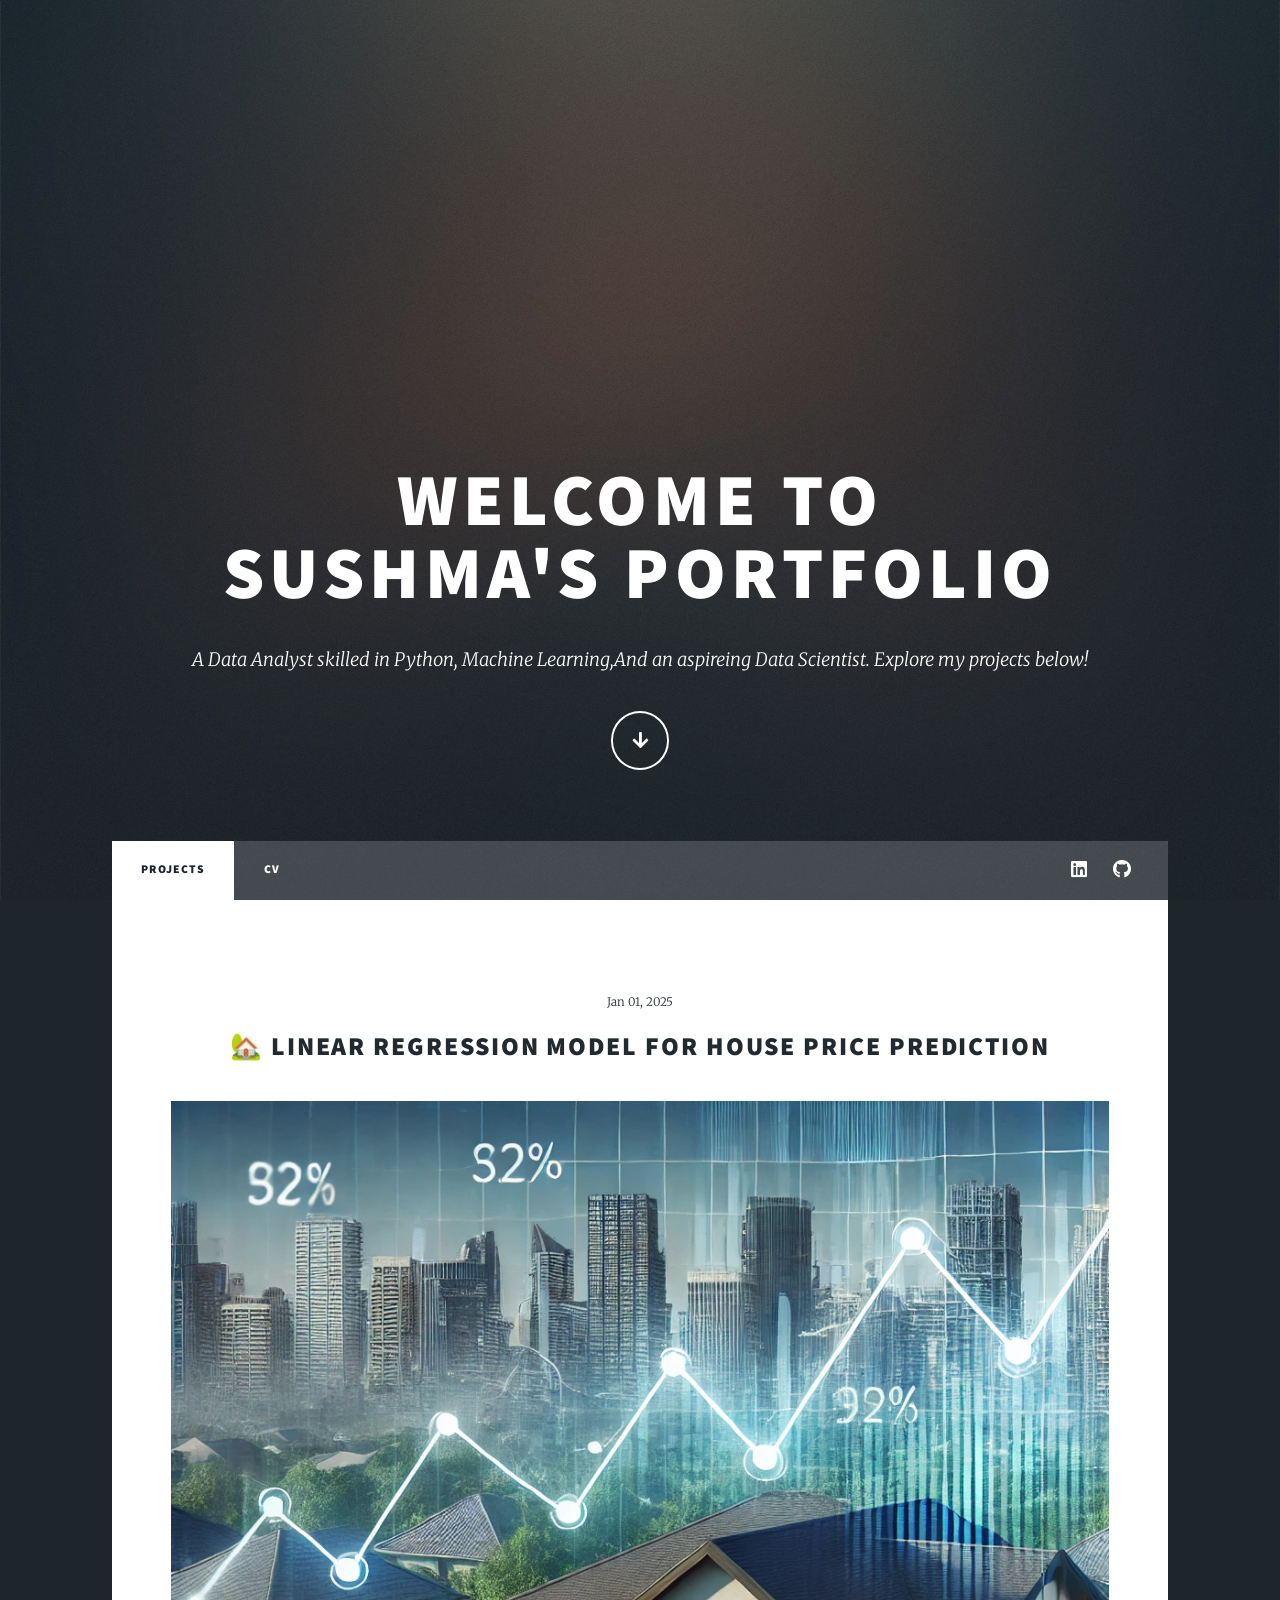
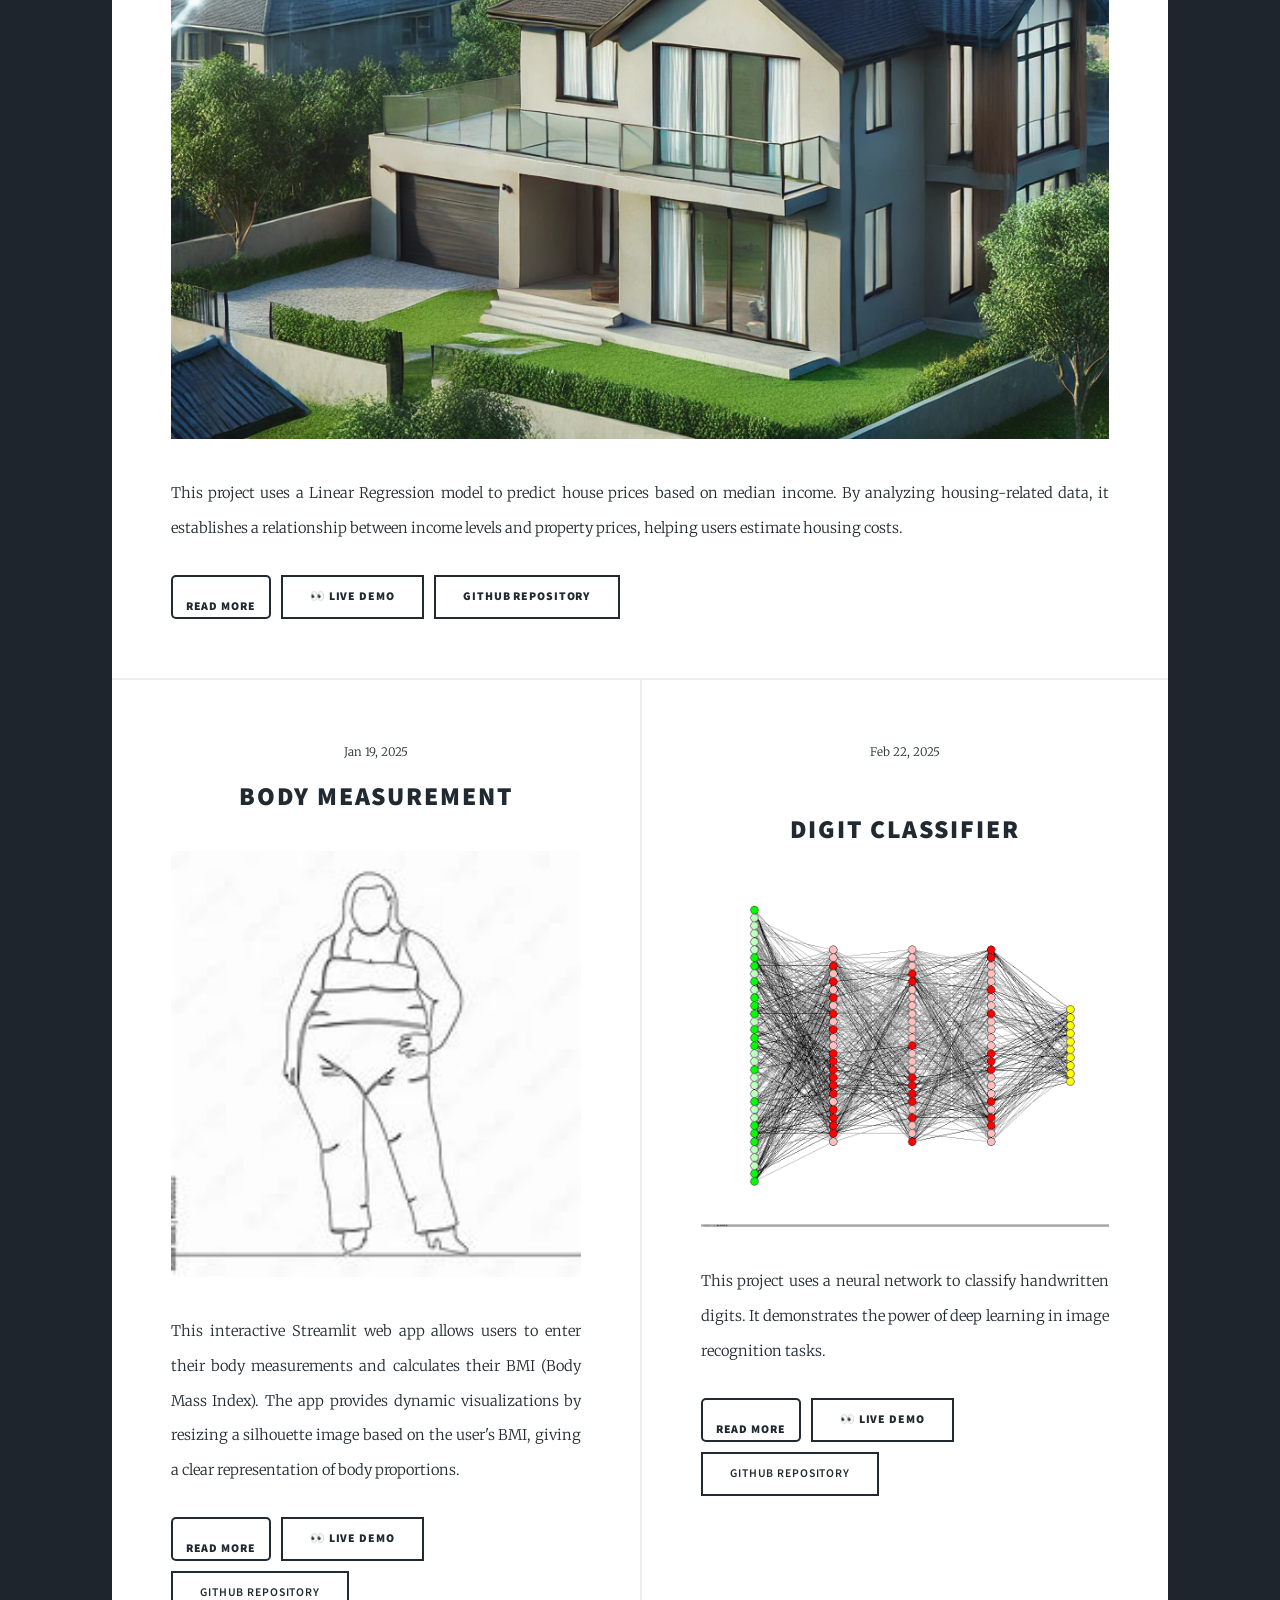
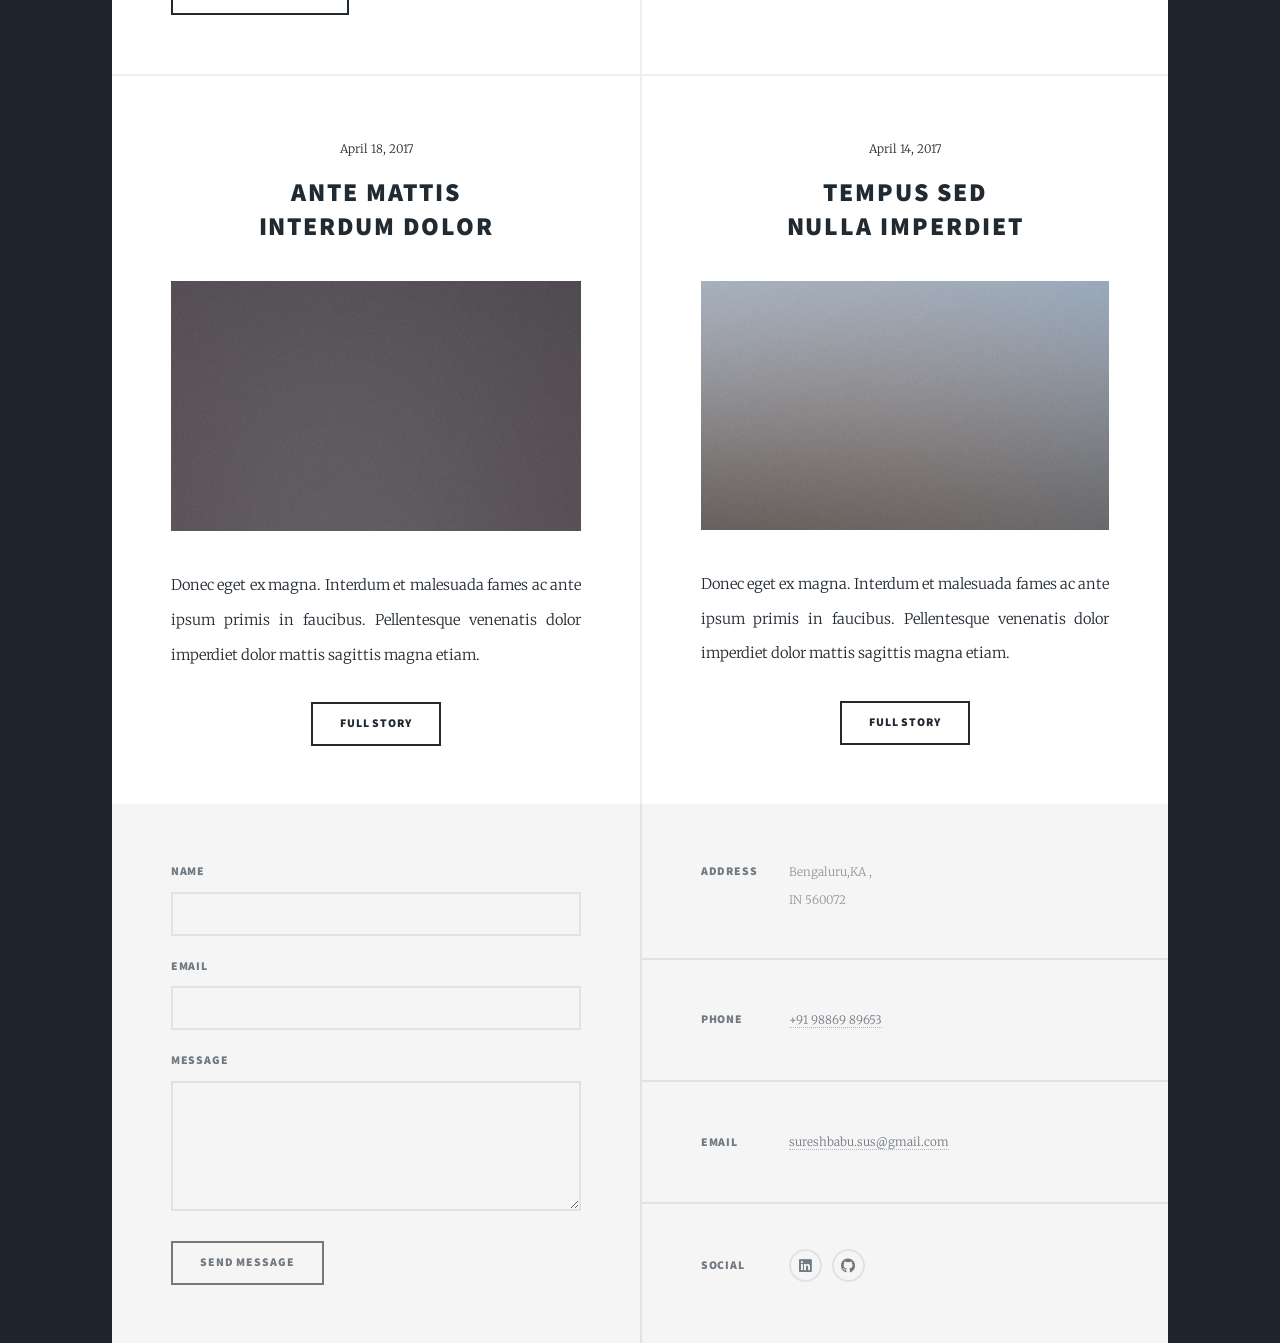
==== commit 892c680e: "Update index.html" ====
--- a/index.html
+++ b/index.html
@@ -16,7 +16,7 @@
 					<div id="intro">
 						<h1>Welcome to<br />
 						Sushma's Portfolio</h1>
-						<p>A Data Analyst skilled in Python, Machine Learning, and Web Development. Explore my projects below!</p>
+						<p>A Data Analyst skilled in Python, Machine Learning,And an aspireing Data Scientist. Explore my projects below!</p>
 						<ul class="actions">
 							<li><a href="#header" class="button icon solid solo fa-arrow-down scrolly">Continue</a></li>
 						</ul>
@@ -261,4 +261,4 @@
 <script src="assets/js/main.js"></script>
 
 </body>
-</html>+</html>
